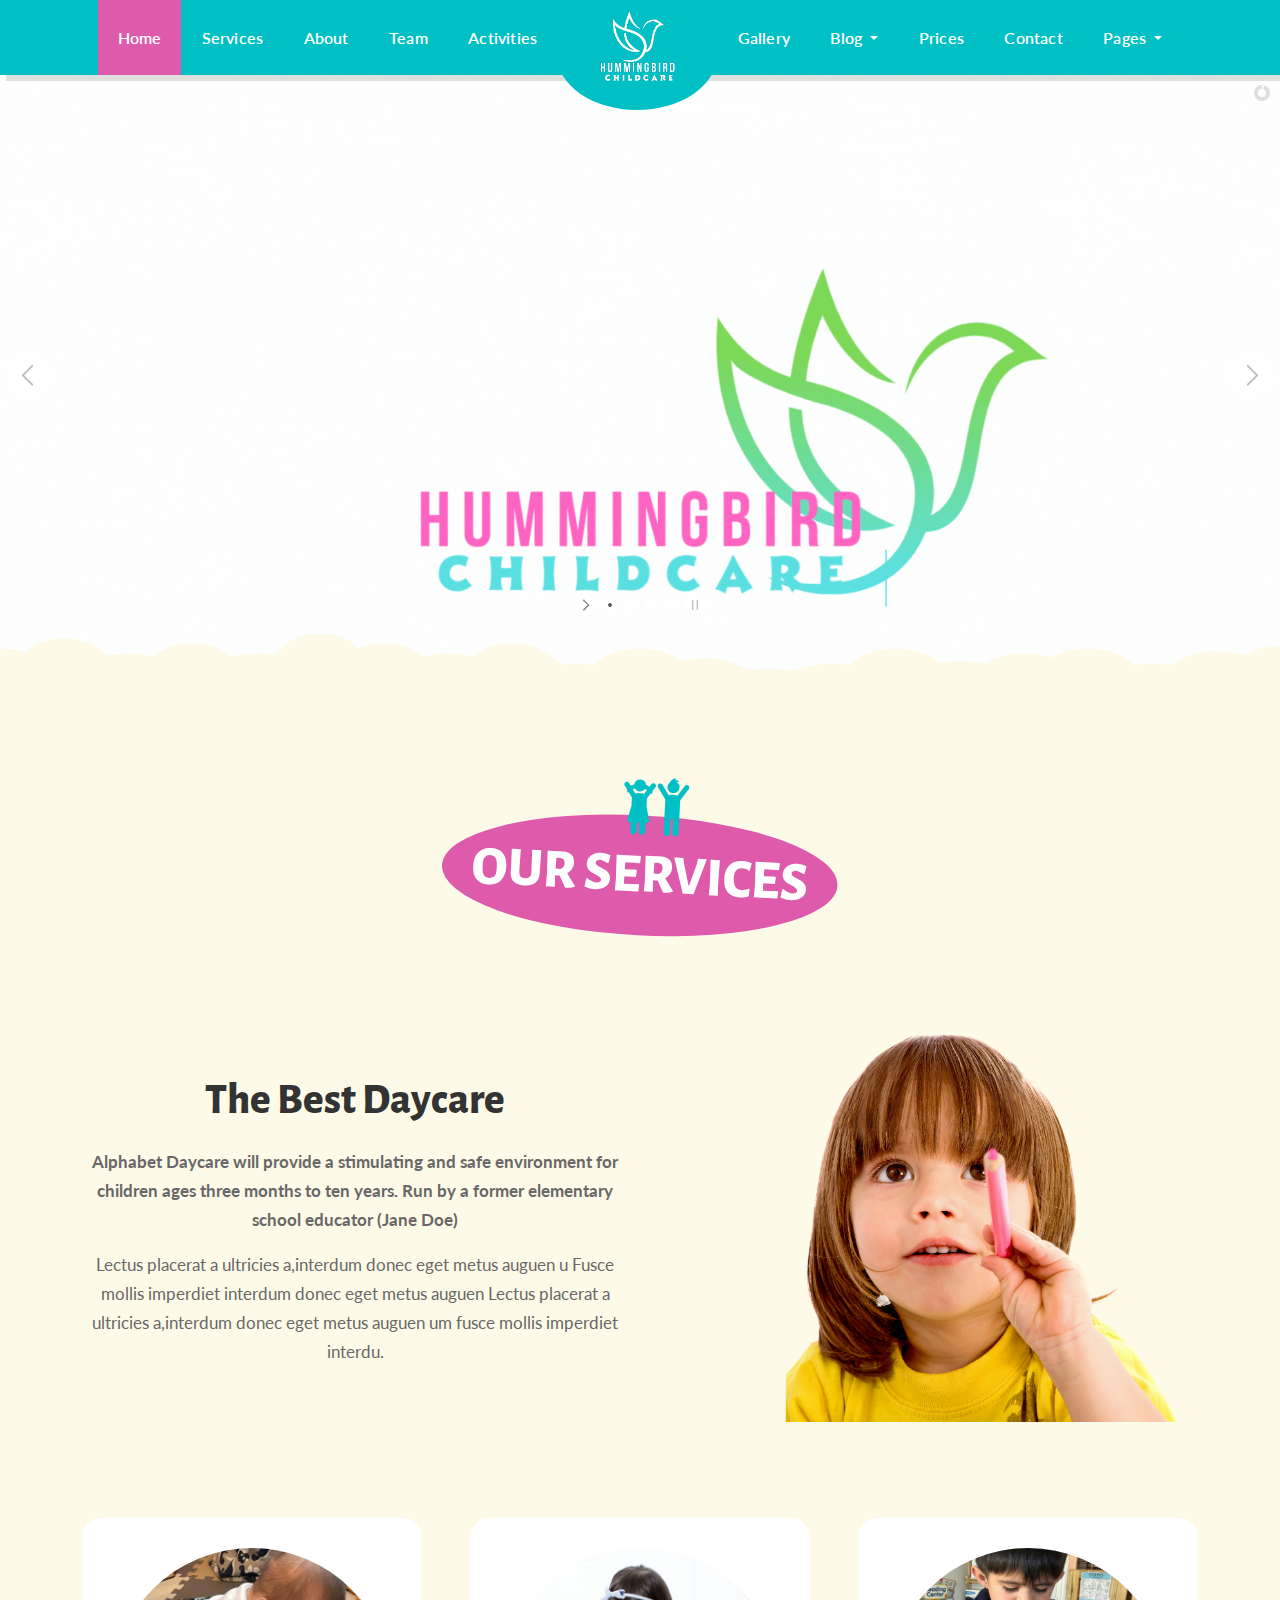
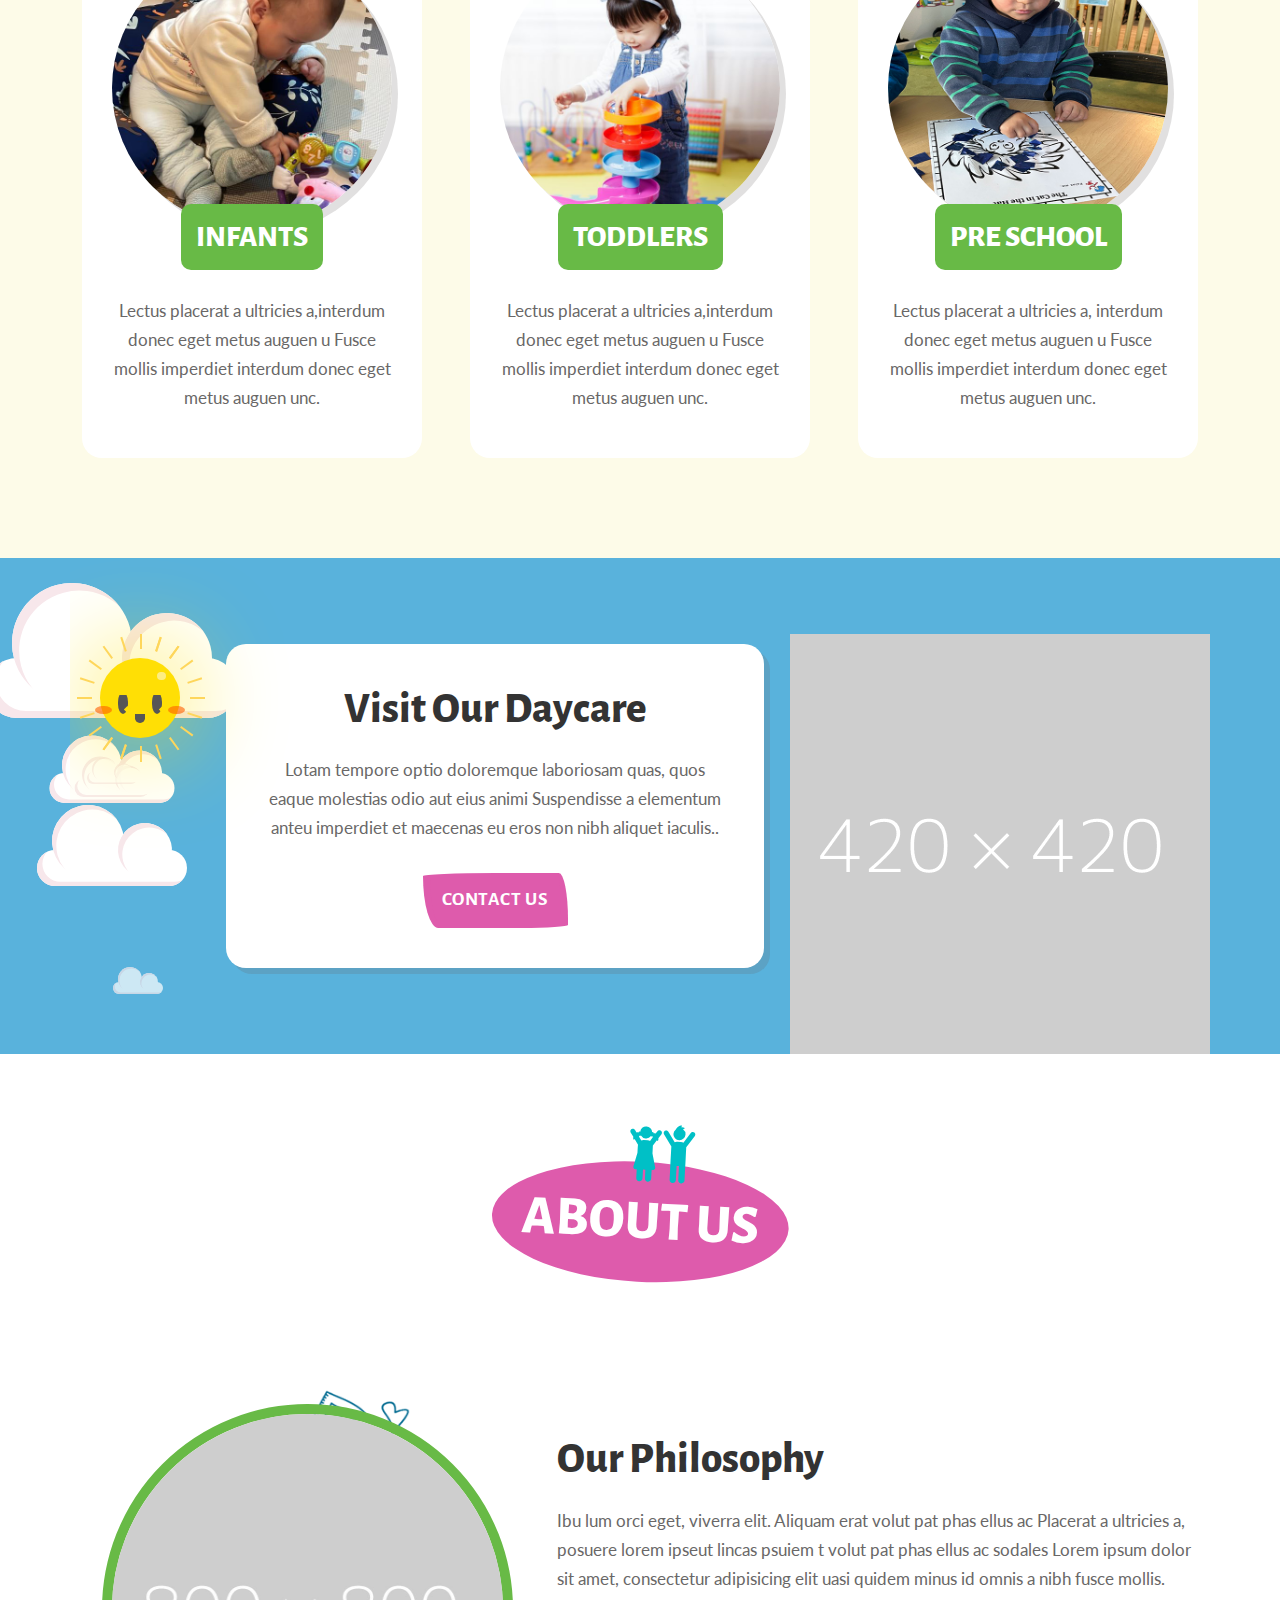
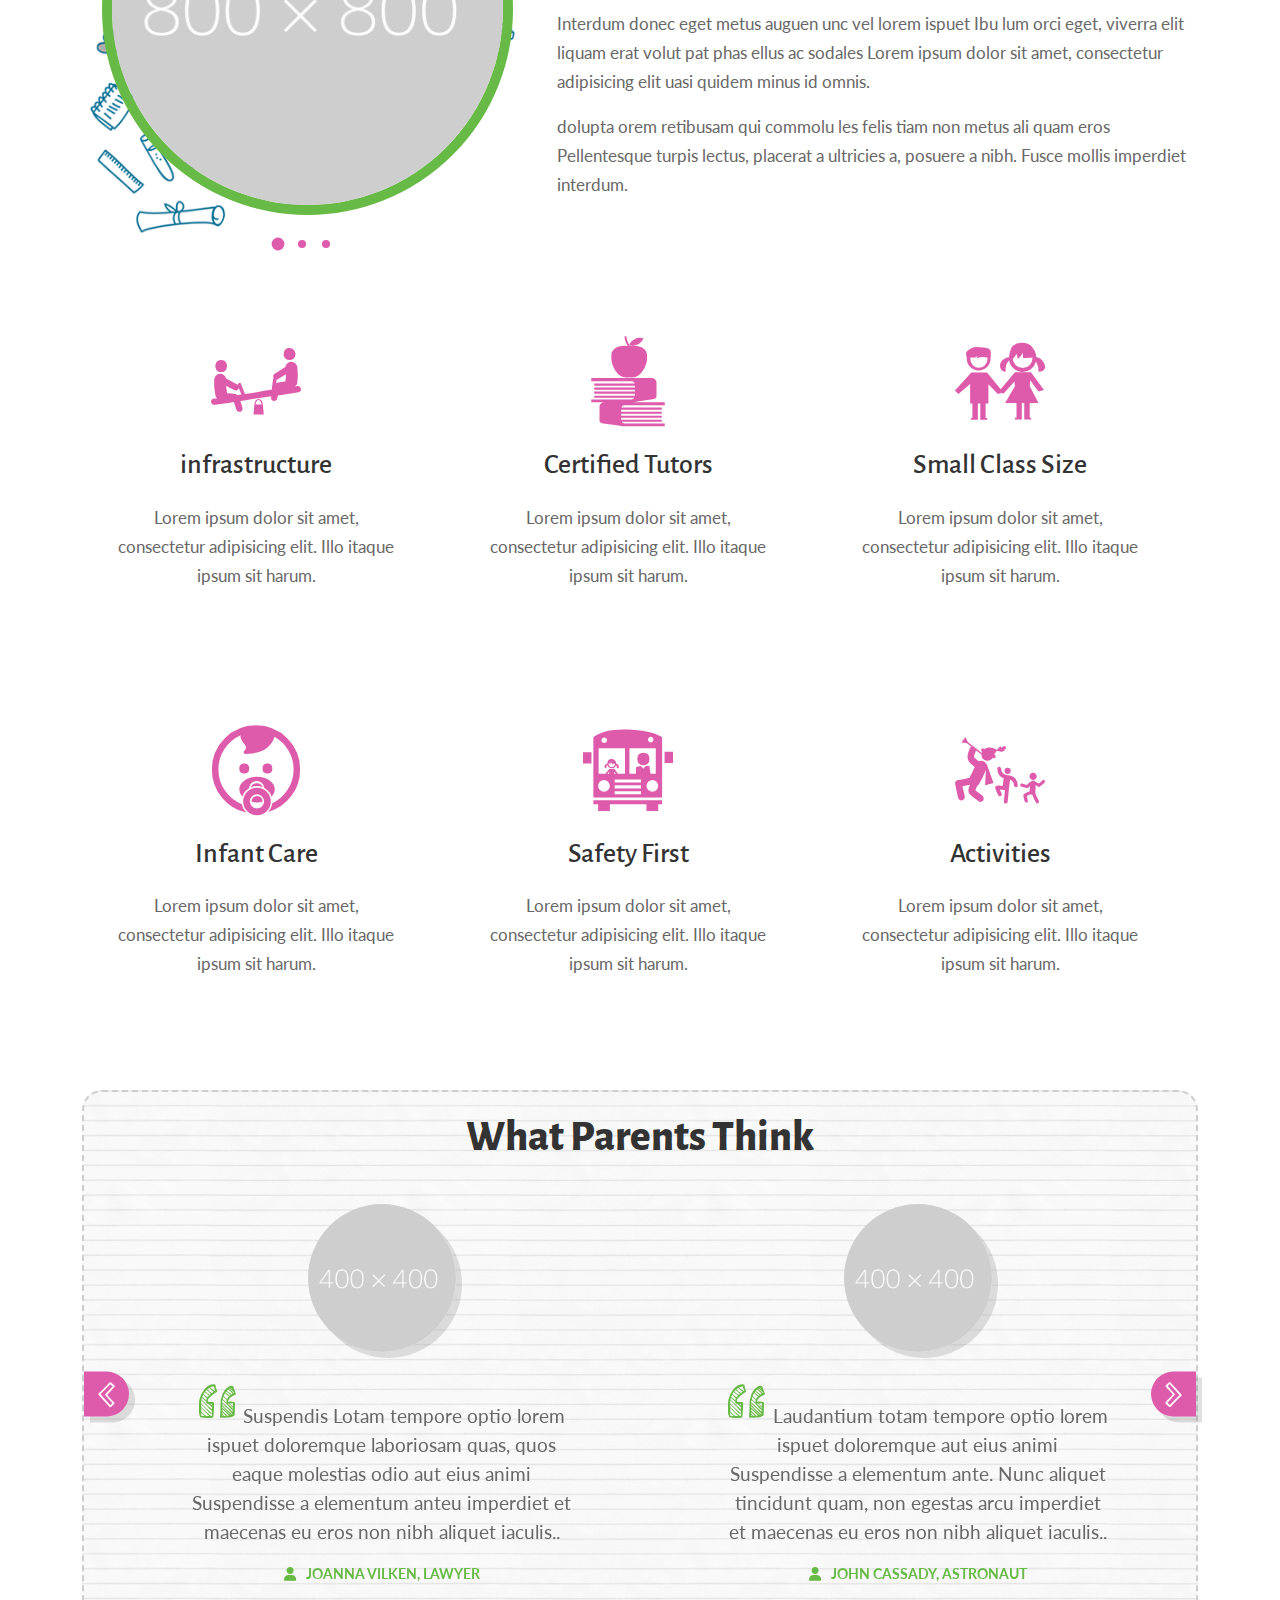
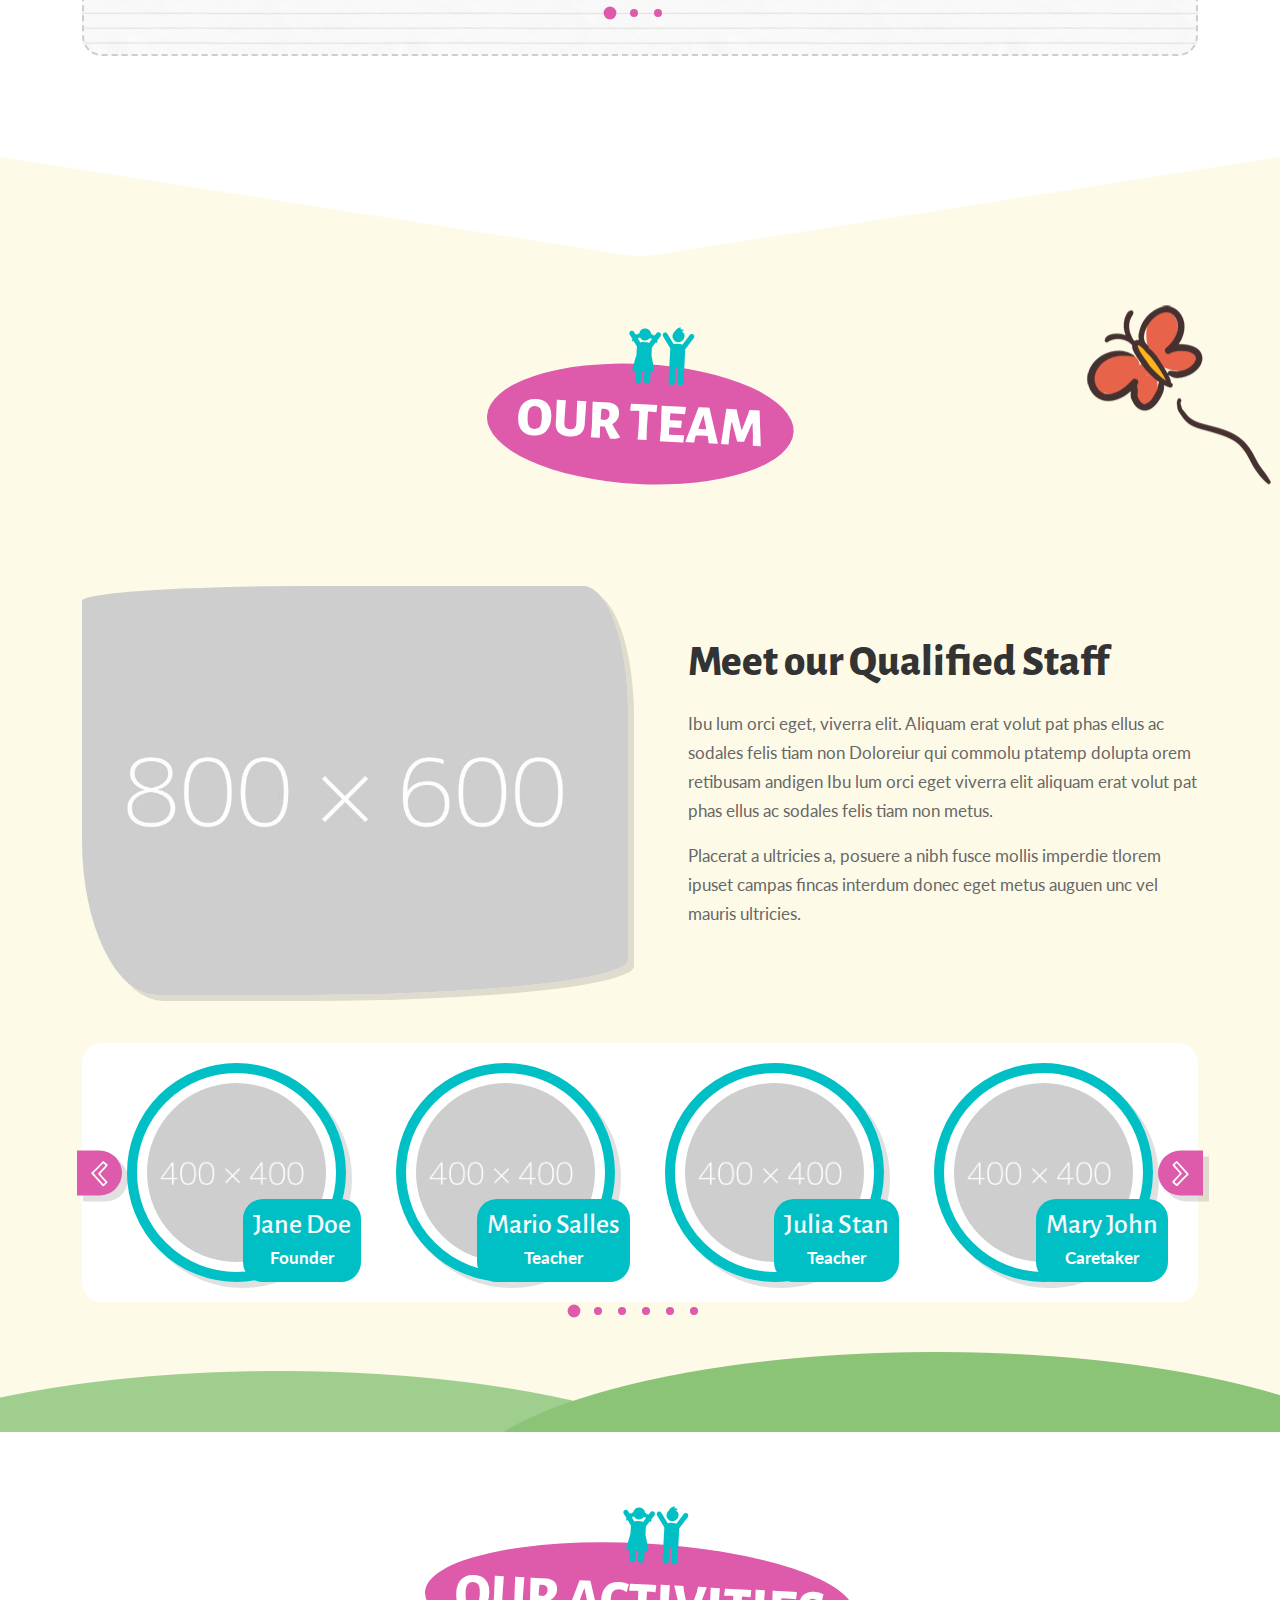
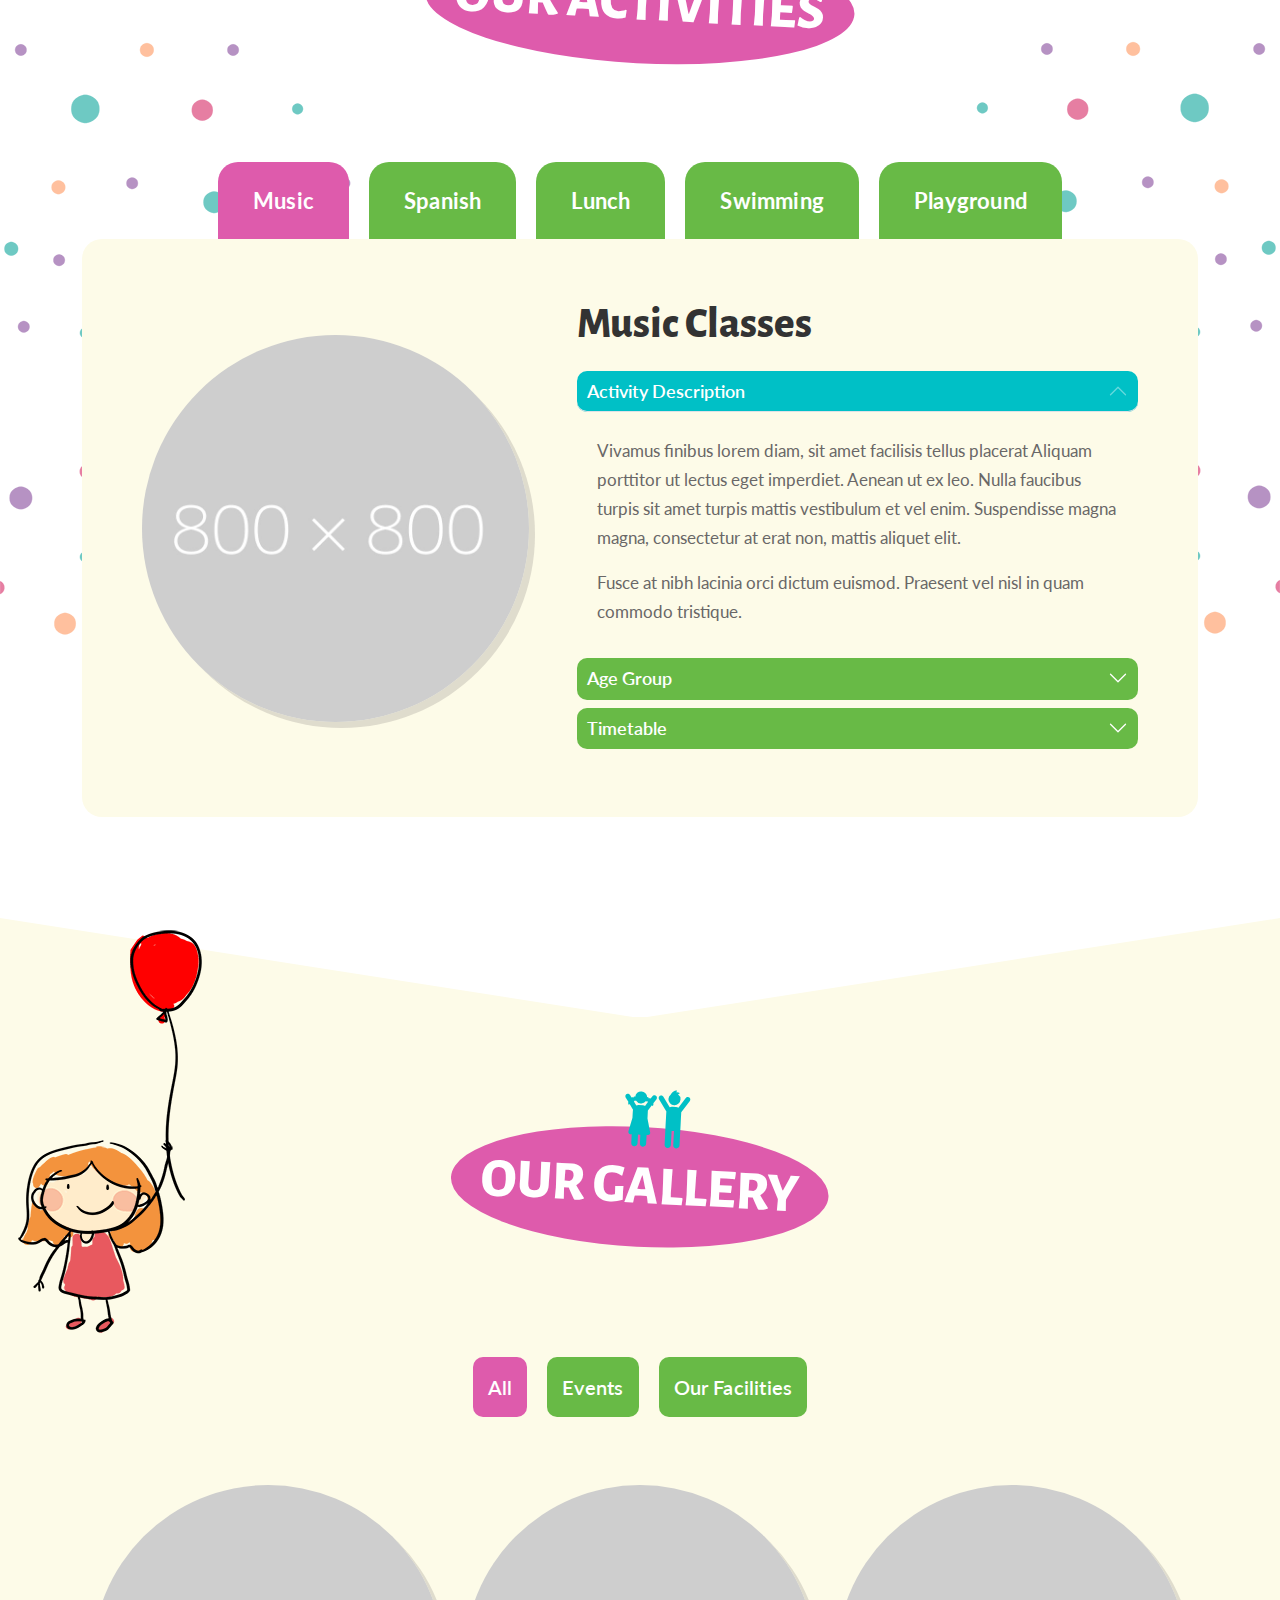
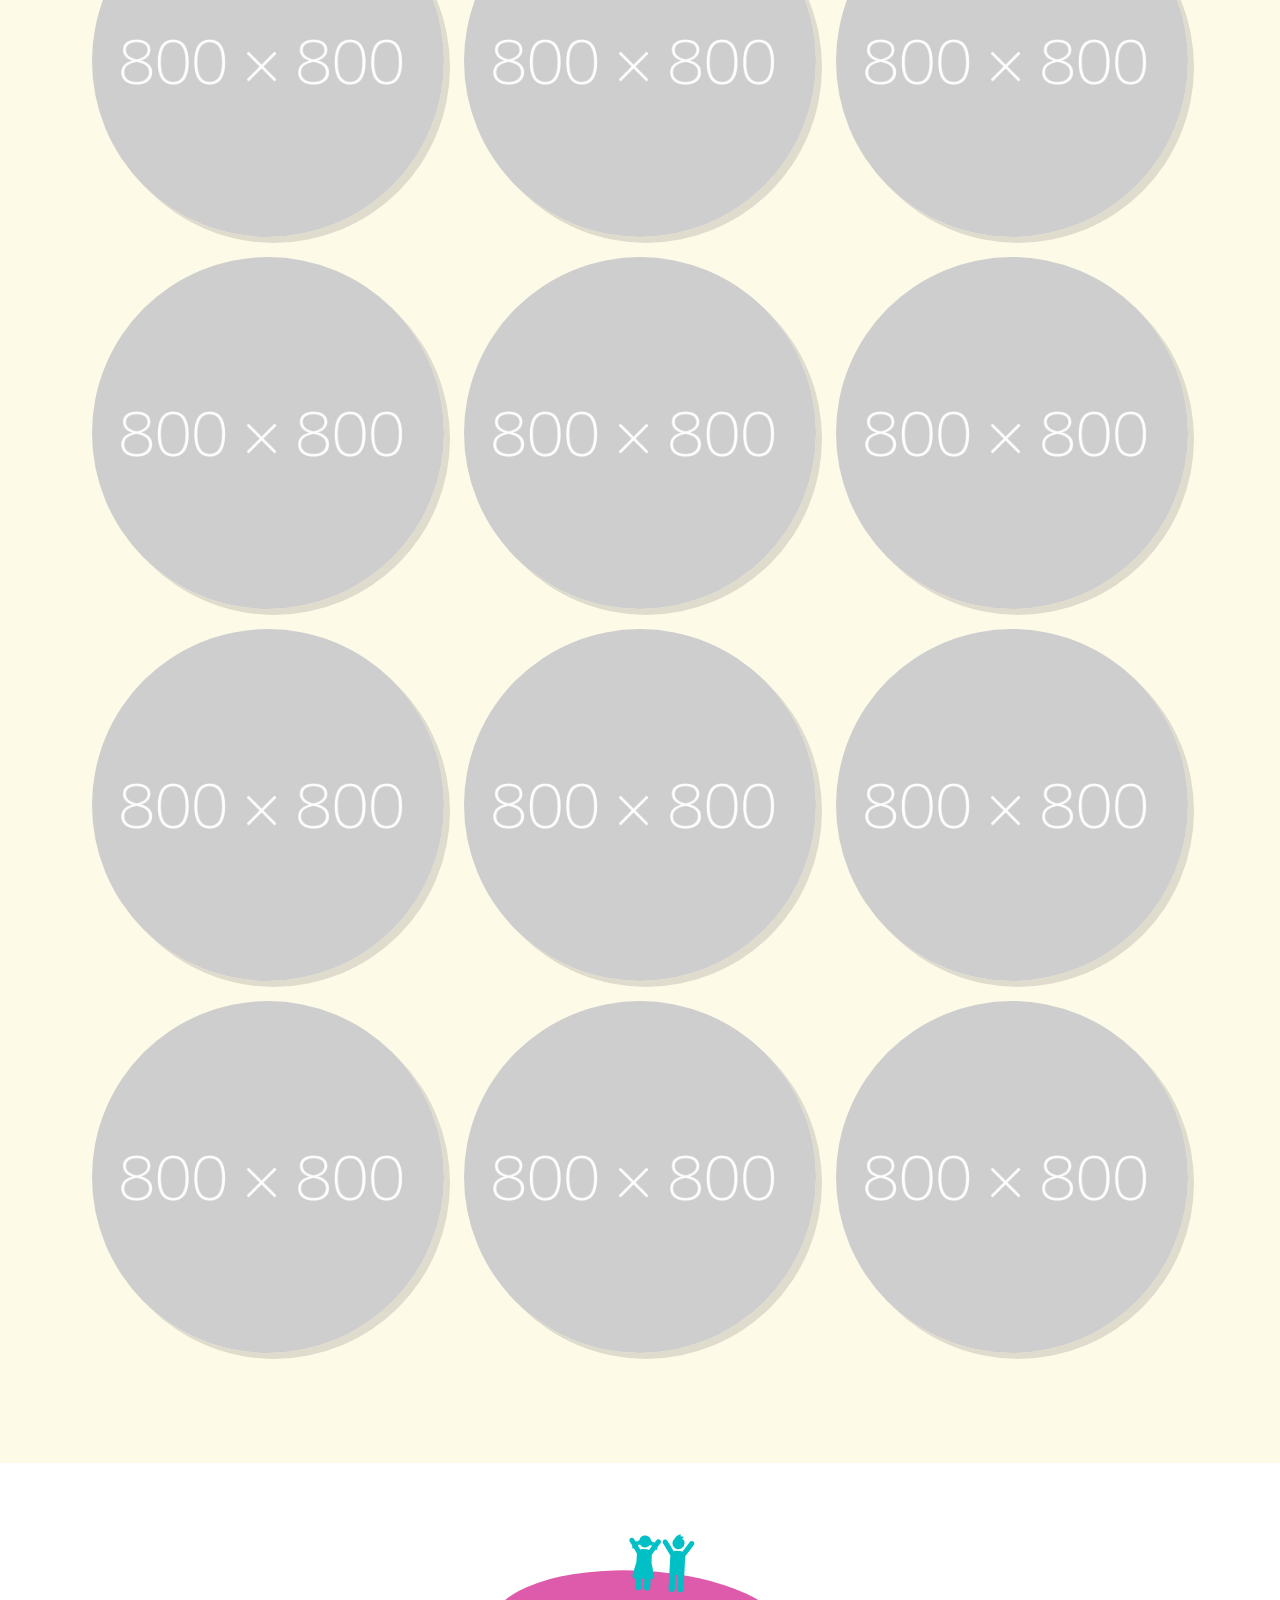
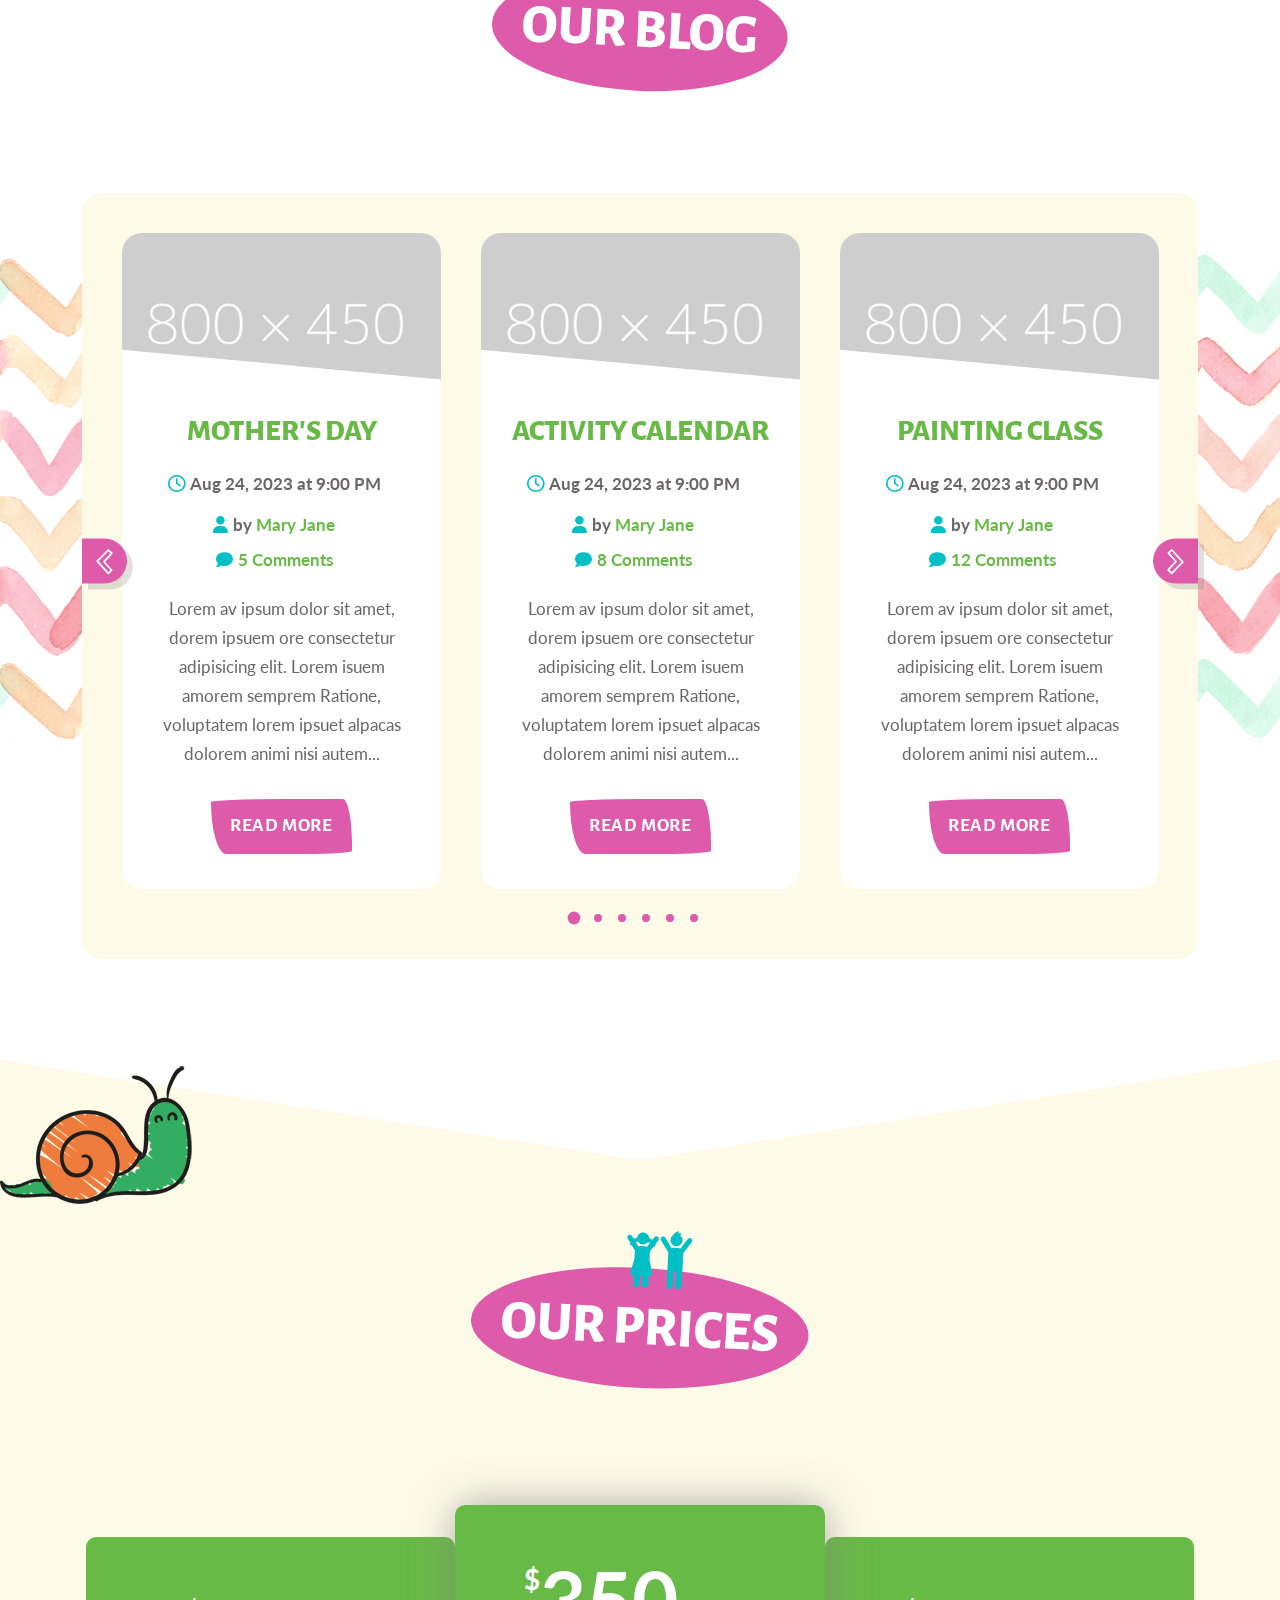
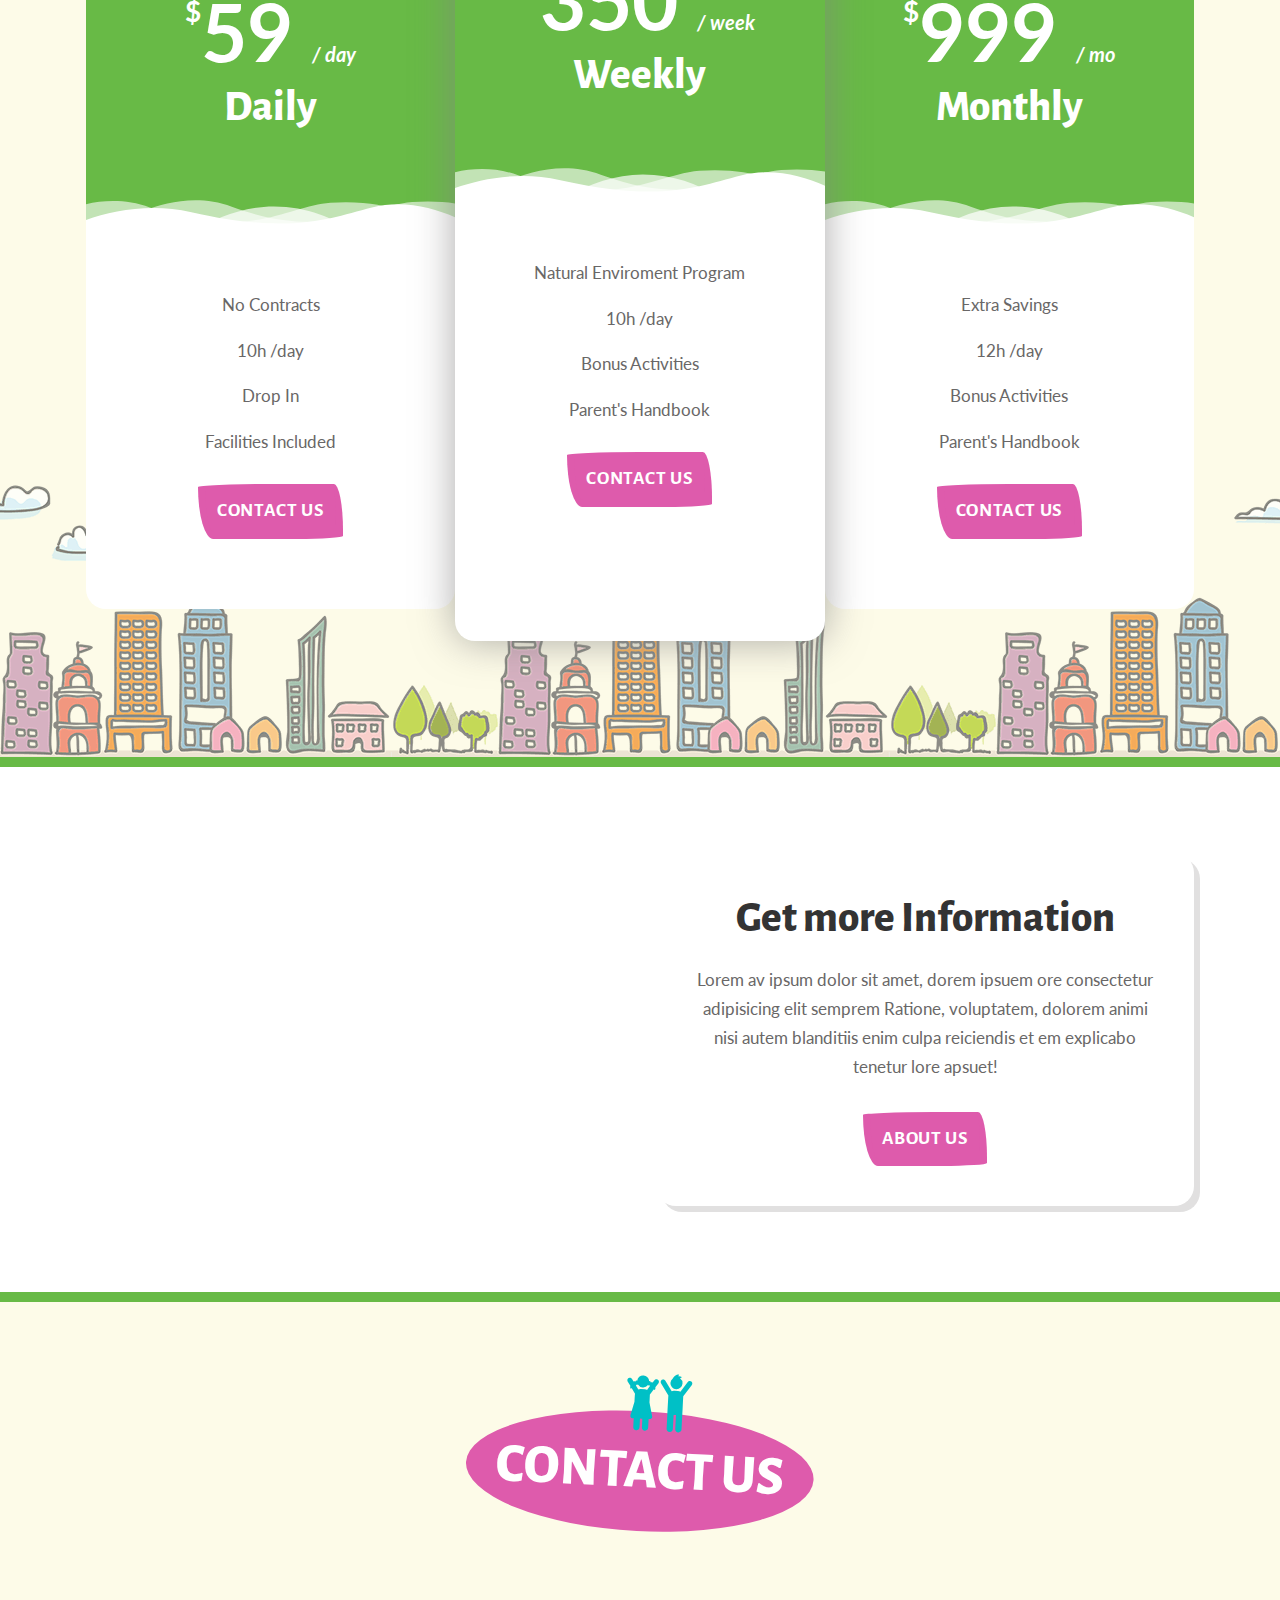
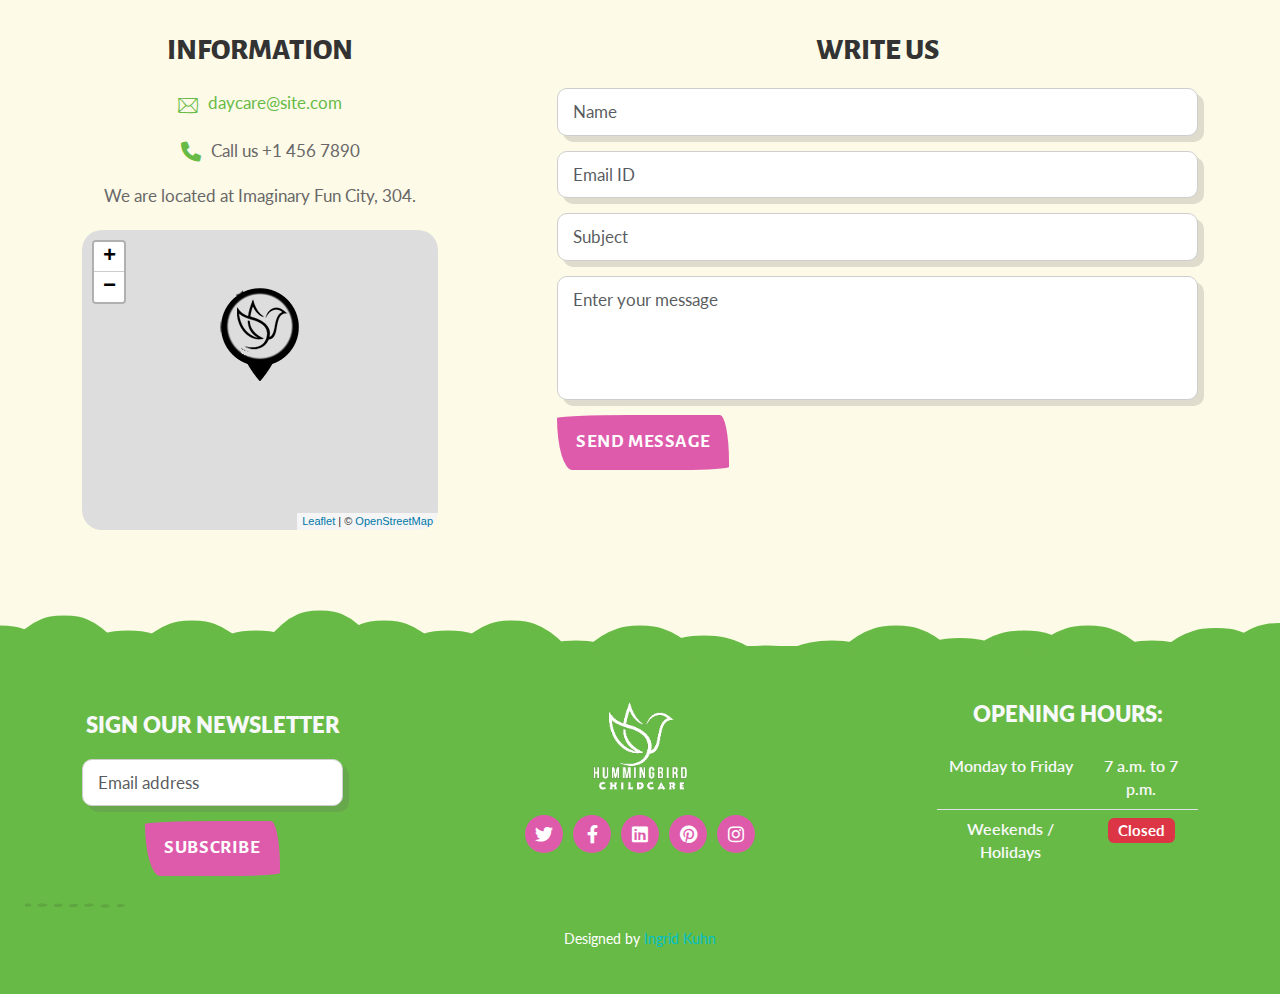
==== index.html @ a657d251 "working on adding pictures" ====
<!DOCTYPE html>
<html lang="en">

<head>
   <meta charset="utf-8">
   <!--[if IE]>
      <meta http-equiv="X-UA-Compatible" content="IE=edge">
      <![endif]-->
   <meta name="viewport" content="width=device-width, initial-scale=1, maximum-scale=1">
   <meta name="description" content="">
   <meta name="author" content="">
   <!-- Page title -->
   <title>Hummingbird Family Childcare</title>
   <!--[if lt IE 9]>
      <script src="js/respond.js"></script>
      <![endif]-->
   <!-- Bootstrap Core CSS -->
   <link href="css/bootstrap.css" rel="stylesheet" type="text/css">
   <!-- Icon fonts -->
   <link href="fonts/fontawesome/css/all.min.css" rel="stylesheet" type="text/css">
   <link href="fonts/flaticons/flaticon.css" rel="stylesheet" type="text/css">
   <!-- Google fonts -->
   <link href='https://fonts.googleapis.com/css?family=Lato:400,700,800%7CAlegreya+Sans:700,900' rel='stylesheet'
      type='text/css'>
   <!-- Theme CSS -->
   <link href="css/style.css" rel="stylesheet">
   <!-- Color Style CSS -->
   <link href="styles/maincolors.css" rel="stylesheet">
   <!-- Plugins -->
   <link rel="stylesheet" href="css/plugins.css">
   <!-- LayerSlider stylesheet -->
   <link rel="stylesheet" href="layerslider/css/layerslider.css">
   <!-- Favicons-->
   <link rel="apple-touch-icon" sizes="72x72" href="/apple-touch-icon-72x72.png">
   <link rel="apple-touch-icon" sizes="114x114" href="/apple-touch-icon-114x114.png">
   <link rel="shortcut icon" href="favicon.ico" type="image/x-icon">
</head>
<!-- Page width 'Boxed' of 'Full' -->

<body id="page-top" class="full" data-bs-spy="scroll" data-bs-target=".navbar-nav">
   <!-- Preloader -->
   <div id="preloader">
      <div class="preloader">
         <span></span>
         <span></span>
         <span></span>
         <span></span>
         <span></span>
      </div>
   </div>
   <!-- Navbar -->
   <nav class="navbar navbar-expand-xl fixed-top">
      <div class="container">
         <!-- Logo mobile-->
         <a class="navbar-brand-small page-scroll my-auto d-xl-none" href="#page-top">
            <img src="img/logo.png" alt="">
         </a>
         <div class="justify-content-lg-end">
            <!-- hamburger menu -->
            <button class="navbar-toggler" type="button" data-bs-toggle="collapse" data-bs-target="#nav-alphabet"
               aria-controls="nav-alphabet" aria-expanded="false" aria-label="Toggle navigation">
               <i class="fa fa-bars" aria-hidden="true"></i>
            </button>
         </div>
         <div class="collapse navbar-collapse" id="nav-alphabet">
            <ul class="navbar-nav mx-auto">
               <li class="nav-item home">
                  <a class="nav-link active" href="#layerslider">Home</a>
               </li>
               <li class="nav-item">
                  <a class="nav-link" href="#services">Services</a>
               </li>
               <li class="nav-item">
                  <a class="nav-link" href="#about">About</a>
               </li>
               <li class="nav-item">
                  <a class="nav-link" href="#team">Team</a>
               </li>
               <li class="nav-item">
                  <a class="nav-link" href="#activities">Activities</a>
               </li>
               <!--desktop logo -->
               <li class="nav-item d-none d-xl-block navbar-brand-centered ">
                  <a href="#page-top">
                     <img src="img/logo.png" alt="">
                  </a>
               </li>
               <!--/desktop logo -->
               <li class="nav-item">
                  <a class="nav-link" href="#gallery">Gallery</a>
               </li>
               <li class="nav-item dropdown">
                  <a class="nav-link dropdown-toggle blog-dropdown" href="#" id="sub-menu1" role="button"
                     data-bs-toggle="dropdown" aria-expanded="false">
                     Blog
                  </a>
                  <ul class="dropdown-menu " aria-labelledby="sub-menu1">
                     <li><a class="dropdown-item" href="blog-home.html">Blog</a></li>
                     <li><a class="dropdown-item" href="blog-post.html">Blog Post</a></li>
                  </ul>
               </li>
               <!--/nav-item -->
               <li class="nav-item">
                  <a class="nav-link" href="#prices">Prices</a>
               </li>
               <li class="nav-item">
                  <a class="nav-link" href="#contact">Contact</a>
               </li>
               <li class="nav-item dropdown">
                  <a class="nav-link dropdown-toggle page-dropdown" href="#" id="sub-menu2" role="button"
                     data-bs-toggle="dropdown" aria-expanded="false">
                     Pages
                  </a>
                  <ul class="dropdown-menu " aria-labelledby="sub-menu2">
                     <li><a class="dropdown-item" href="sidebar-page.html">Sidebar page</a></li>
                     <li><a class="dropdown-item" href="calendar-page.html">Calendar Page</a></li>
                     <li><a class="dropdown-item" href="index-video.html">Video Home page</a></li>
                     <li><a class="dropdown-item" href="elements-page.html">Elements</a></li>
                  </ul>
               </li>
               <!--/nav-item -->
            </ul>
            <!--/navbar-nav -->
         </div>
         <!--/collapse -->
      </div>
      <!--/container -->
   </nav>
   <!--/navbar ends-->
   <!-- Slider -->
   <div id="layerslider" style="width:1280px;height:600px;">
      <!-- Slide 1 -->
      <div class="ls-slide" data-ls="transition2d:104;duration: 6000;">
         <!-- Background image -->
         <img src="img/slide1.gif" class="ls-bg" alt="Slide background">
         <!-- Parallax Image / hidden on mobile  -->
         <img src="img/sun.png" style="top:70px;left:20%;" class="ls-l img-fluid parallax1 ls-hide-tablet ls-hide-phone"
            alt="" data-ls="delayin:1000;easingin:easeOutExpo;parallaxlevel:7;">
         <!-- Text -->
         <div class="ls-l" style="top:200px;margin-left:4%;width:90%;"
            data-ls="offsetxin:0;durationin:2000;delayin:1500;easingin:easeOutExpo;rotatexin:-90;transformoriginin:50% top 0;offsetxout:-200;durationout:1000;parallaxlevel:2;">
            <div class="header-text col-lg-5 col-xl-5">
               <h1>¡Bienvenidos!</h1>
               <p class="subtitle"> ¿Le gustaria ver este sitio en Español? </p>
               <!-- Button-->
               <div class="page-scroll">
                  <a class="btn" href="indexSpanish.html">Has Click Aqui</a>
               </div>
            </div>
         </div>
         <!-- Parallax Image / hidden on mobile -->
         <img src="img/flower.png" class="ls-l img-fluid parallax2 ls-hide-tablet ls-hide-phone" alt=""
            style=" top:380px;left:7%;" data-ls="delayin:1500;easingin:easeOutExpo;parallaxlevel:6;">
      </div>
      <!-- Slide 2 -->
      <div class="ls-slide" data-ls="transition2d:104;duration: 6000;">
         <!-- Background image -->
         <img src="img/slide2.jpg" class="ls-bg" alt="Slide background">
         <!-- Parallax Image / hidden on mobile -->
         <img src="img/bee.png" style="top:70px;" class="ls-l img-fluid parallax1 ls-hide-tablet ls-hide-phone" alt=""
            data-ls="delayin:1000;easingin:easeOutExpo;parallaxlevel:7;">
         <!-- Text -->
         <div class="ls-l" style="top:200px;margin-left:4%;width:90%;"
            data-ls="offsetxin:0;durationin:2000;delayin:1500;easingin:easeOutExpo;rotatexin:-90;transformoriginin:50% top 0;offsetxout:-200;durationout:1000;parallaxlevel:2;">
            <div class="header-text col-lg-5 col-xl-5">
               <h1>Quality daycare</h1>
               <p class="subtitle"> Alphabet is a Super Fun Daycare / Children HTML Theme including many Elements </p>
               <!-- Button -->
               <div class="page-scroll">
                  <a class="btn" href="#contact">Contact us</a>
               </div>
            </div>
         </div>
         <!-- Parallax Image / hidden on mobile-->
         <img src="img/star.png" class="ls-l img-fluid parallax2 ls-hide-tablet ls-hide-phone" alt=""
            style=" top:380px;left:42%;" data-ls="delayin:1500;easingin:easeOutExpo;parallaxlevel:6;">
      </div>
      <!-- Slide 3 -->
      <div class="ls-slide" data-ls="transition2d:104;duration: 6000;">
         <!-- Background image -->
         <img src="img/slide3.jpg" class="ls-bg" alt="Slide background">
         <!-- Parallax Image / hidden on mobile  -->
         <img src="img/sun.png" style="top:70px;" class="ls-l img-fluid parallax1 ls-hide-tablet ls-hide-phone" alt=""
            data-ls="delayin:1000;easingin:easeOutExpo;parallaxlevel:7;">
         <!-- Text -->
         <div class="ls-l" style="top:200px;margin-left:4%;width:90%;"
            data-ls="offsetxin:0;durationin:2000;delayin:1500;easingin:easeOutExpo;rotatexin:-90;transformoriginin:50% top 0;offsetxout:-200;durationout:1000;parallaxlevel:2;">
            <div class="header-text col-lg-5 col-xl-5">
               <h1>Welcome to Alphabet</h1>
               <p class="subtitle"> Alphabet is a Super Fun Daycare / Children HTML Theme including many Elements </p>
               <!-- Button -->
               <div class="page-scroll">
                  <a class="btn" href="#contact">Contact us</a>
               </div>
            </div>
         </div>
         <!-- Parallax Image / hidden on mobile -->
         <img src="img/flower.png" class="ls-l img-fluid parallax2 ls-hide-tablet ls-hide-phone" alt=""
            style=" top:380px;left:42%;" data-ls="delayin:1500;easingin:easeOutExpo;parallaxlevel:6;">
      </div>
      <!-- Slide 4 -->
      <div class="ls-slide" data-ls="transition2d:104;duration: 6000;">
         <!-- Background image -->
         <img src="img/slide4.jpg" class="ls-bg" alt="Slide background">
         <!-- Parallax Image / hidden on mobile -->
         <img src="img/bee.png" style="top:70px;" class="ls-l img-fluid parallax1 ls-hide-tablet ls-hide-phone" alt=""
            data-ls="delayin:1000;easingin:easeOutExpo;parallaxlevel:7;">
         <!-- Text -->
         <div class="ls-l" style="top:200px;margin-left:4%;width:90%;"
            data-ls="offsetxin:0;durationin:2000;delayin:1500;easingin:easeOutExpo;rotatexin:-90;transformoriginin:50% top 0;offsetxout:-200;durationout:1000;parallaxlevel:2;">
            <div class="header-text col-lg-5 col-xl-5">
               <h1>Quality daycare</h1>
               <p class="subtitle"> Alphabet is a Super Fun Daycare / Children HTML Theme including many Elements </p>
               <!-- Button -->
               <div class="page-scrol">
                  <a class="btn" href="#contact">Contact us</a>
               </div>
            </div>
         </div>
         <!-- Parallax Image / hidden on mobile-->
         <img src="img/star.png" class="ls-l img-fluid parallax2 ls-hide-tablet ls-hide-phone" alt=""
            style=" top:380px;left:42%;" data-ls="delayin:1500;easingin:easeOutExpo;parallaxlevel:6;">
      </div>
   </div>
   <!-- /Layerslider ends-->
   <!-- Clouds SVG Divider -->
   <div id="cloud-home" class="container-fluid cloud-divider">
      <svg id="deco-clouds1" class="head" xmlns="http://www.w3.org/2000/svg" version="1.1" width="100%" height="100"
         viewBox="0 0 100 100" preserveAspectRatio="none">
         <path d="M-5 100 Q 0 20 5 100 Z
               M0 100 Q 5 0 10 100
               M5 100 Q 10 30 15 100
               M10 100 Q 15 10 20 100
               M15 100 Q 20 30 25 100
               M20 100 Q 25 -10 30 100
               M25 100 Q 30 10 35 100
               M30 100 Q 35 30 40 100
               M35 100 Q 40 10 45 100
               M40 100 Q 45 50 50 100
               M45 100 Q 50 20 55 100
               M50 100 Q 55 40 60 100
               M55 100 Q 60 60 65 100
               M60 100 Q 65 50 70 100
               M65 100 Q 70 20 75 100
               M70 100 Q 75 45 80 100
               M75 100 Q 80 30 85 100
               M80 100 Q 85 20 90 100
               M85 100 Q 90 50 95 100
               M90 100 Q 95 25 100 100
               M95 100 Q 100 15 105 100 Z">
         </path>
      </svg>
   </div>
   <!-- /Clouds SVG Divider -->
   <!-- Section Services -->
   <section id="services" class="color-section">
      <div class="container">
         <div class="col-lg-8 offset-lg-2">
            <!-- Section heading -->
            <div class="section-heading">
               <h2>Our Services</h2>
            </div>
         </div>
         <div class="row align-items-center">
            <!-- main text -->
            <div class="col-md-12 col-lg-6 text-center">
               <h3 class="text-center">The Best Daycare</h3>
               <p class="fw-bold">Alphabet Daycare will provide a stimulating and safe environment for children ages
                  three months to ten years. Run by a former elementary school educator (Jane Doe)</p>
               <p>
                  Lectus placerat a ultricies a,interdum donec eget metus auguen u Fusce mollis imperdiet interdum donec
                  eget metus auguen Lectus placerat a ultricies a,interdum donec eget metus auguen um fusce mollis
                  imperdiet interdu.
               </p>
            </div>
            <!-- /col-sm-12-->
            <div class="col-md-12 col-lg-5 offset-lg-1">
               <!-- Image -->
               <img src="img/services.png" alt="" class="img-fluid mx-auto">
            </div>
            <!-- /col-md-12-->
         </div>
         <!-- /row -->
         <div class="row mt-5 g-lg-5">
            <!-- item 1-->
            <div class="col-lg-4">
               <div class="service float">
                  <img src="img/service1.jpg" alt="" class="rounded-circle mx-auto img-fluid">
                  <h4>Infants</h4>
                  <p class="mt-3">Lectus placerat a ultricies a,interdum donec eget metus auguen u Fusce mollis
                     imperdiet interdum donec eget metus auguen unc.</p>
               </div>
            </div>
            <!-- /col -->
            <!-- item 2-->
            <div class="col-lg-4 res-margin">
               <div class="service float">
                  <img src="img/service2.jpg" alt="" class="rounded-circle mx-auto  img-fluid">
                  <h4>Toddlers</h4>
                  <p class="mt-3">Lectus placerat a ultricies a,interdum donec eget metus auguen u Fusce mollis
                     imperdiet interdum donec eget metus auguen unc.</p>
               </div>
            </div>
            <!-- /col-->
            <!-- item 3-->
            <div class="col-lg-4 ">
               <div class="service float">
                  <img src="img/service3.jpg" alt="" class="rounded-circle mx-auto img-fluid">
                  <h4>Pre School</h4>
                  <p class="mt-3">Lectus placerat a ultricies a, interdum donec eget metus auguen u Fusce mollis
                     imperdiet interdum donec eget metus auguen unc.</p>
               </div>
            </div>
            <!-- /col -->
            <!-- item 3-->
         </div>
         <!-- /row -->
      </div>
      <!-- /container-->
   </section>
   <!-- /Section ends -->
   <!-- Section Callout -->
   <section id="callout" class="small-section">
      <!-- Clouds background -->
      <div class="d-none d-lg-block">
         <div class="cloud x1"></div>
         <div class="cloud x2"></div>
         <div class="cloud x3"></div>
         <div class="cloud x4"></div>
         <div class="cloud x5"></div>
         <div class="cloud x6"></div>
         <div class="cloud x7"></div>
      </div>
      <!-- /Clouds ends -->
      <div class="container">
         <!-- Animated Sun -->
         <div class="sun d-none d-lg-block">
            <div class="sun-face">
               <div class="sun-hlight"></div>
               <div class="sun-leye"></div>
               <div class="sun-reye"></div>
               <div class="sun-lred"></div>
               <div class="sun-rred"></div>
               <div class="sun-smile"></div>
            </div>
            <!-- Sun rays -->
            <div class="sun-anime">
               <div class="sun-ball"></div>
               <div class="sun-light"><b></b><s></s>
               </div>
               <div class="sun-light"><b></b><s></s>
               </div>
               <div class="sun-light"><b></b><s></s>
               </div>
               <div class="sun-light"><b></b><s></s>
               </div>
               <div class="sun-light"><b></b><s></s>
               </div>
               <div class="sun-light"><b></b><s></s>
               </div>
               <div class="sun-light"><b></b><s></s>
               </div>
               <div class="sun-light"><b></b><s></s>
               </div>
               <div class="sun-light"><b></b><s></s>
               </div>
               <div class="sun-light"><b></b><s></s>
               </div>
               <div class="sun-light"><b></b><s></s>
               </div>
               <div class="sun-light"><b></b><s></s>
               </div>
            </div>
         </div>
         <!-- /Animated Sun -->
         <div class="col-lg-6 d-inline-block p-3">
            <div class="card text-center ">
               <h3>Visit Our Daycare</h3>
               <p>Lotam tempore optio doloremque laboriosam quas, quos eaque molestias odio aut eius animi Suspendisse a
                  elementum anteu imperdiet et maecenas eu eros non nibh aliquet iaculis..</p>
               <div class="page-scroll">
                  <!-- Button-->
                  <a class="btn" href="#contact">Contact us</a>
               </div>
               <!-- /page-scroll -->
            </div>
            <!-- /card -->
         </div>
         <!-- /col-lg-6 -->
      </div>
      <!-- /container-->
   </section>
   <!-- Section Ends-->
   <!-- Section About -->
   <section id="about">
      <div class="container">
         <div class="col-lg-8 offset-lg-2">
            <!-- Section heading -->
            <div class="section-heading">
               <h2>About us</h2>
            </div>
         </div>
         <div class="row align-items-center">
            <div class="col-sm-12 col-lg-5">
               <!-- Carousel -->
               <div id="carousel-about" class="slider-1">
                  <div class="item">
                     <img class="img-fluid" src="img/about1.jpg" alt="">
                  </div>
                  <div class="item">
                     <img class="img-fluid" src="img/about2.jpg" alt="">
                  </div>
                  <div class="item">
                     <img class="img-fluid" src="img/about3.jpg" alt="">
                  </div>
               </div>
            </div>
            <!-- text -->
            <div class="col-lg-7 col-sm-12">
               <h3>Our Philosophy</h3>
               <p>Ibu lum orci eget, viverra elit. Aliquam erat volut pat phas ellus ac
                  Placerat a ultricies a, posuere lorem ipseut lincas psuiem t volut pat phas ellus ac sodales Lorem
                  ipsum dolor sit amet, consectetur adipisicing elit uasi quidem minus id omnis a nibh fusce mollis.
               </p>
               <p>Interdum donec eget metus auguen unc vel lorem ispuet Ibu lum orci eget, viverra elit liquam erat
                  volut pat phas ellus ac sodales Lorem ipsum dolor sit amet, consectetur adipisicing elit uasi quidem
                  minus id omnis.
               </p>
               <p>
                  dolupta orem retibusam qui commolu les felis tiam non metus ali quam eros Pellentesque turpis lectus,
                  placerat a ultricies a, posuere a nibh. Fusce mollis imperdiet interdum.
               </p>
            </div>
            <!-- /col-lg- -->
         </div>
         <!-- /row -->
         <div class="row features">
            <!-- First row -->
            <div class="row">
               <!-- item1 -->
               <div class="col-md-4 media text-center p-5">
                  <i class="flaticon-game"></i>
                  <div class="feature-body">
                     <h5 class="feature-heading">infrastructure</h5>
                     <p>Lorem ipsum dolor sit amet, consectetur adipisicing elit. Illo itaque ipsum sit harum.</p>
                  </div>
               </div>
               <!-- item2 -->
               <div class="col-md-4 media text-center p-5">
                  <i class="flaticon-fruit"></i>
                  <div class="feature-body">
                     <h5 class="feature-heading">Certified Tutors</h5>
                     <p>Lorem ipsum dolor sit amet, consectetur adipisicing elit. Illo itaque ipsum sit harum.</p>
                  </div>
               </div>
               <!-- item3 -->
               <div class="col-md-4 media text-center p-5">
                  <i class="flaticon-two"></i>
                  <div class="feature-body">
                     <h5 class="feature-heading">Small Class Size</h5>
                     <p>Lorem ipsum dolor sit amet, consectetur adipisicing elit. Illo itaque ipsum sit harum.</p>
                  </div>
               </div>
            </div>
            <!-- Second row -->
            <div class="row">
               <!-- item4 -->
               <div class="col-md-4 media text-center p-5">
                  <i class="flaticon-person-1"></i>
                  <div class="feature-body">
                     <h5 class="feature-heading">Infant Care</h5>
                     <p>Lorem ipsum dolor sit amet, consectetur adipisicing elit. Illo itaque ipsum sit harum.</p>
                  </div>
               </div>
               <!-- item5 -->
               <div class="col-md-4 media text-center p-5">
                  <i class="flaticon-school"></i>
                  <div class="feature-body">
                     <h5 class="feature-heading">Safety First</h5>
                     <p>Lorem ipsum dolor sit amet, consectetur adipisicing elit. Illo itaque ipsum sit harum.</p>
                  </div>
               </div>
               <!-- item6 -->
               <div class="col-md-4 media text-center p-5">
                  <i class="flaticon-music"></i>
                  <div class="feature-body">
                     <h5 class="feature-heading">Activities</h5>
                     <p>Lorem ipsum dolor sit amet, consectetur adipisicing elit. Illo itaque ipsum sit harum.</p>
                  </div>
               </div>
            </div>
         </div>
         <!-- /row features -->
         <div class="col-lg-12 col-sm-12 paper_block mt-5">
            <h3 class="text-center">What Parents Think</h3>
            <div class="slider-2">
               <!-- testimonial 1-->
               <blockquote>
                  <div class="col-md-4 col-lg-4 col-centered">
                     <!-- testimonial image-->
                     <img src="img/testimonial1.jpg" alt="" class="img-fluid rounded-circle mb-5">
                  </div>
                  <div class="col-md-10 offset-md-1 quote-test text-center ">
                     <!-- quote -->
                     <p>Suspendis Lotam tempore optio lorem ispuet doloremque laboriosam quas, quos eaque molestias odio
                        aut eius animi Suspendisse a elementum anteu imperdiet et maecenas eu eros non nibh aliquet
                        iaculis..</p>
                     <small><i class="fa fa-user"></i>Joanna Vilken, Lawyer</small>
                  </div>
               </blockquote>
               <!-- testimonial 2-->
               <blockquote>
                  <div class="col-md-4 col-lg-4 col-centered">
                     <!-- testimonial image-->
                     <img src="img/testimonial2.jpg" alt="" class="img-fluid rounded-circle mb-5">
                  </div>
                  <div class="col-md-10 offset-md-1  quote-test text-center">
                     <!-- quote -->
                     <p>Laudantium totam tempore optio lorem ispuet doloremque aut eius animi Suspendisse a elementum
                        ante. Nunc aliquet tincidunt quam, non egestas arcu imperdiet et maecenas eu eros non nibh
                        aliquet iaculis..</p>
                     <small><i class="fa fa-user"></i>John Cassady, Astronaut</small>
                  </div>
               </blockquote>
               <!-- testimonial 3-->
               <blockquote>
                  <div class="col-md-4 col-lg-4 col-centered">
                     <!-- testimonial image-->
                     <img src="img/testimonial3.jpg" alt="" class="img-fluid rounded-circle mb-5">
                  </div>
                  <div class="col-md-10 offset-md-1 quote-test text-center">
                     <!-- quote -->
                     <p>Laboriosam quas, quos eaque lorem ispuet odio aut eius animi Suspendisse a elementum ante. Nunc
                        aliquet tincidunt quam, non egestas arcu imperdiet et maecenas eu eros non nibh aliquet
                        iaculis..</p>
                     <small><i class="fa fa-user"></i>Maria Silveira, Teacher</small>
                  </div>
               </blockquote>
            </div>
            <!--/slider-2-->
         </div>
         <!-- /col-lg- -->
      </div>
      <!--/container-->
   </section>
   <!--/ Section ends -->
   <!-- Parallax object -->
   <div class="parallax-object1 d-none d-lg-block" data-0="opacity:1;" data-100="transform:translatey(20%);"
      data-center-bottom="transform:translatey(-180%);">
      <!-- Image -->
      <img src="img/parallaxobject1.png" alt="">
   </div>
   <!-- Section Team -->
   <section id="team" class="color-section">
      <!-- svg triangle shape -->
      <svg class="triangleShadow" xmlns="http://www.w3.org/2000/svg" version="1.1" width="100%" height="100"
         viewBox="0 0 100 100" preserveAspectRatio="none">
         <path class="trianglePath1" d="M0 0 L50 100 L100 0 Z" />
      </svg>
      <div class="container">
         <div class="col-lg-8 offset-lg-2">
            <!-- Section heading -->
            <div class="section-heading">
               <h2>Our Team</h2>
            </div>
         </div>
         <!-- Intro row -->
         <div class="row team align-items-center">
            <div class="col-lg-6 res-margin">
               <!-- Intro image -->
               <img src="img/teammain.jpg" class="mx-auto img-fluid img-curved" alt="">
            </div>
            <!-- /col-lg -->
            <div class="col-lg-6 p-2 ps-xl-5">
               <h3>Meet our Qualified Staff</h3>
               <p>Ibu lum orci eget, viverra elit. Aliquam erat volut pat phas ellus ac
                  sodales felis tiam non Doloreiur qui commolu ptatemp dolupta orem retibusam
                  andigen Ibu lum orci eget viverra elit aliquam erat volut pat phas ellus ac sodales felis tiam non
                  metus.
               </p>
               <p>Placerat a ultricies a, posuere a nibh fusce mollis imperdie tlorem ipuset campas fincas interdum
                  donec eget metus auguen unc vel mauris ultricies.
               </p>
            </div>
            <!-- /col-lg -->
         </div>
         <!-- /row -->
         <!-- Team Carousel-->
         <div class="row-team">
            <div id="team-slider" class="slider-4 mt-5">
               <div class="col-lg-12">
                  <!-- member 1-->
                  <div class="team-item">
                     <img src="img/team1.jpg" alt="">
                     <div class="team-caption">
                        <h5 class="text-light mb-0">Jane Doe</h5>
                        <p>Founder</p>
                     </div>
                  </div>
                  <!-- /team-item-->
               </div>
               <!-- col-lg-12-->
               <div class="col-lg-12">
                  <!-- member 2-->
                  <div class="team-item">
                     <img src="img/team2.jpg" alt="">
                     <div class="team-caption">
                        <h5 class="text-light mb-0">Mario Salles</h5>
                        <p>Teacher</p>
                     </div>
                  </div>
                  <!-- /team-item-->
               </div>
               <!-- col-lg-12-->
               <div class="col-lg-12">
                  <!-- member 3-->
                  <div class="team-item">
                     <img src="img/team3.jpg" alt="">
                     <div class="team-caption">
                        <h5 class="text-light mb-0">Julia Stan</h5>
                        <p>Teacher</p>
                     </div>
                  </div>
                  <!-- /team-item-->
               </div>
               <!-- col-lg-12-->
               <div class="col-lg-12">
                  <!-- member 3-->
                  <div class="team-item">
                     <img src="img/team4.jpg" alt="">
                     <div class="team-caption">
                        <h5 class="text-light mb-0">Mary John</h5>
                        <p>Caretaker</p>
                     </div>
                  </div>
                  <!-- /team-item-->
               </div>
               <!-- col-lg-12-->
               <div class="col-lg-12">
                  <!-- member 3-->
                  <div class="team-item">
                     <img src="img/team5.jpg" alt="">
                     <div class="team-caption">
                        <h5 class="text-light mb-0">Marco Datella</h5>
                        <p>Psychologist</p>
                     </div>
                  </div>
                  <!-- /team-item-->
               </div>
               <!-- col-lg-12-->
               <div class="col-lg-12">
                  <!-- member 3-->
                  <div class="team-item">
                     <img src="img/team6.jpg" alt="">
                     <div class="team-caption">
                        <h5 class="text-light mb-0">Juditt Lind</h5>
                        <p>Expert</p>
                     </div>
                  </div>
                  <!-- /team-item-->
               </div>
               <!-- col-lg-12-->
            </div>
            <!--/team-slider -->
         </div>
         <!--/row-team-->
      </div>
      <!--/container -->
   </section>
   <!-- Section ends -->
   <!-- Section activities -->
   <section id="activities">
      <div class="container">
         <!-- Section Heading -->
         <div class="section-heading">
            <h2>Our Activities</h2>
         </div>
         <!--nav tabs -->
         <ul class="nav nav-tabs justify-content-center" id="pills-tab" role="tablist">
            <li class="nav-item" role="presentation">
               <button class="nav-link active" id="pills-1-tab" data-bs-toggle="pill" data-bs-target="#pills-1"
                  type="button" role="tab" aria-selected="true">Music</button>
            </li>
            <!--/nav-item -->
            <li class="nav-item" role="presentation">
               <button class="nav-link" id="pills-2-tab" data-bs-toggle="pill" data-bs-target="#pills-2" type="button"
                  role="tab" aria-selected="false">Spanish</button>
            </li>
            <!--/nav-item -->
            <li class="nav-item" role="presentation">
               <button class="nav-link" id="pills-3-tab" data-bs-toggle="pill" data-bs-target="#pills-3" type="button"
                  role="tab" aria-selected="false">Lunch</button>
            </li>
            <!--/nav-item -->
            <li class="nav-item" role="presentation">
               <button class="nav-link" id="pills-4-tab" data-bs-toggle="pill" data-bs-target="#pills-4" type="button"
                  role="tab" aria-selected="false">Swimming</button>
            </li>
            <!--/nav-item -->
            <li class="nav-item" role="presentation">
               <button class="nav-link" id="pills-5-tab" data-bs-toggle="pill" data-bs-target="#pills-5" type="button"
                  role="tab" aria-selected="false">Playground</button>
            </li>
            <!--/nav-item -->
         </ul>
         <!--/nav-tabs -->
         <div class="tab-content color_block" id="pills-tabContent">
            <div class="tab-pane show active" id="pills-1" role="tabpanel" aria-labelledby="pills-1-tab">
               <!--Tab Content 1 -->
               <div class="row g-lg-5 align-items-center">
                  <div class="col-lg-5">
                     <!-- Activity image-->
                     <img src="img/activity1.jpg" alt="" class="img-fluid rounded-circle">
                  </div>
                  <div class="col-lg-7">
                     <!-- Activity text-->
                     <h3>Music Classes</h3>
                     <div class="accordion" id="accordion1">
                        <!--accordion item -->
                        <div class="accordion-item">
                           <h4 class="accordion-header" id="headingOne">
                              <button class="accordion-button" type="button" data-bs-toggle="collapse"
                                 data-bs-target="#collapseOne" aria-expanded="true" aria-controls="collapseOne">
                                 Activity Description
                              </button>
                           </h4>
                           <div id="collapseOne" class="accordion-collapse collapse show" aria-labelledby="headingOne"
                              data-bs-parent="#accordion1">
                              <div class="accordion-body">
                                 <p>Vivamus finibus lorem diam, sit amet facilisis tellus placerat Aliquam porttitor ut
                                    lectus eget imperdiet. Aenean ut ex leo. Nulla faucibus turpis sit amet turpis
                                    mattis vestibulum et vel enim. Suspendisse magna magna, consectetur at erat non,
                                    mattis aliquet elit. </p>
                                 <p>Fusce at nibh lacinia orci dictum euismod. Praesent vel nisl in quam commodo
                                    tristique.
                                 </p>
                              </div>
                           </div>
                        </div>
                        <!--accordion item -->
                        <div class="accordion-item">
                           <h4 class="accordion-header" id="headingTwo">
                              <button class="accordion-button collapsed" type="button" data-bs-toggle="collapse"
                                 data-bs-target="#collapseTwo" aria-expanded="false" aria-controls="collapseTwo">
                                 Age Group
                              </button>
                           </h4>
                           <div id="collapseTwo" class="accordion-collapse collapse" aria-labelledby="headingTwo"
                              data-bs-parent="#accordion1">
                              <div class="accordion-body">
                                 <p>Vivamus finibus lorem diam, sit amet facilisis tellus placerat Aliquam porttitor ut
                                    lectus eget imperdiet. Aenean ut ex leo. Nulla faucibus turpis sit amet turpis
                                    mattis vestibulum et vel enim. Suspendisse magna magna, consectetur at erat non,
                                    mattis aliquet elit. </p>
                                 <p>Fusce at nibh lacinia orci dictum euismod. Praesent vel nisl in quam commodo
                                    tristique.
                                 </p>
                              </div>
                           </div>
                        </div>
                        <!--accordion item -->
                        <div class="accordion-item">
                           <h4 class="accordion-header" id="headingThree">
                              <button class="accordion-button collapsed" type="button" data-bs-toggle="collapse"
                                 data-bs-target="#collapseThree" aria-expanded="false" aria-controls="collapseTwo">
                                 Timetable
                              </button>
                           </h4>
                           <div id="collapseThree" class="accordion-collapse collapse" aria-labelledby="headingTwo"
                              data-bs-parent="#accordion1">
                              <div class="accordion-body">
                                 <p>Vivamus finibus lorem diam, sit amet facilisis tellus placerat Aliquam porttitor ut
                                    lectus eget imperdiet. Aenean ut ex leo. Nulla faucibus turpis sit amet turpis
                                    mattis vestibulum et vel enim. Suspendisse magna magna, consectetur at erat non,
                                    mattis aliquet elit. </p>
                                 <p>Fusce at nibh lacinia orci dictum euismod. Praesent vel nisl in quam commodo
                                    tristique.
                                 </p>
                              </div>
                           </div>
                        </div>
                        <!--/accordion item -->
                     </div>
                     <!--/accordion -->
                  </div>
                  <!-- /.col-md-7 -->
               </div>
               <!-- /.row -->
               <!--/Tab Content 1 ends -->
            </div>
            <!--/tab-pane -->
            <div class="tab-pane " id="pills-2" role="tabpanel" aria-labelledby="pills-2-tab">
               <!--Tab Content 1 -->
               <div class="row g-lg-5 align-items-center">
                  <div class="col-lg-5">
                     <!-- Activity image-->
                     <img src="img/activity2.jpg" alt="" class="img-fluid rounded-circle">
                  </div>
                  <div class="col-lg-7">
                     <!-- Activity text-->
                     <h3>Spanish Classes</h3>
                     <div class="accordion" id="accordion2">
                        <!--accordion item -->
                        <div class="accordion-item">
                           <h4 class="accordion-header" id="headingOne2">
                              <button class="accordion-button" type="button" data-bs-toggle="collapse"
                                 data-bs-target="#collapseOne2" aria-expanded="true" aria-controls="collapseOne">
                                 Activity Description
                              </button>
                           </h4>
                           <div id="collapseOne2" class="accordion-collapse collapse show" aria-labelledby="headingOne"
                              data-bs-parent="#accordion2">
                              <div class="accordion-body">
                                 <p>Vivamus finibus lorem diam, sit amet facilisis tellus placerat Aliquam porttitor ut
                                    lectus eget imperdiet. Aenean ut ex leo. Nulla faucibus turpis sit amet turpis
                                    mattis vestibulum et vel enim. Suspendisse magna magna, consectetur at erat non,
                                    mattis aliquet elit. </p>
                                 <p>Fusce at nibh lacinia orci dictum euismod. Praesent vel nisl in quam commodo
                                    tristique.
                                 </p>
                              </div>
                           </div>
                        </div>
                        <!--accordion item -->
                        <div class="accordion-item">
                           <h4 class="accordion-header" id="headingTwo2">
                              <button class="accordion-button collapsed" type="button" data-bs-toggle="collapse"
                                 data-bs-target="#collapseTwo2" aria-expanded="false" aria-controls="collapseTwo">
                                 Age Group
                              </button>
                           </h4>
                           <div id="collapseTwo2" class="accordion-collapse collapse" aria-labelledby="headingTwo2"
                              data-bs-parent="#accordion2">
                              <div class="accordion-body">
                                 <p>Vivamus finibus lorem diam, sit amet facilisis tellus placerat Aliquam porttitor ut
                                    lectus eget imperdiet. Aenean ut ex leo. Nulla faucibus turpis sit amet turpis
                                    mattis vestibulum et vel enim. Suspendisse magna magna, consectetur at erat non,
                                    mattis aliquet elit. </p>
                                 <p>Fusce at nibh lacinia orci dictum euismod. Praesent vel nisl in quam commodo
                                    tristique.
                                 </p>
                              </div>
                           </div>
                        </div>
                        <!--accordion item -->
                        <div class="accordion-item">
                           <h4 class="accordion-header" id="headingThree2">
                              <button class="accordion-button collapsed" type="button" data-bs-toggle="collapse"
                                 data-bs-target="#collapseThree2" aria-expanded="false" aria-controls="collapseTwo">
                                 Timetable
                              </button>
                           </h4>
                           <div id="collapseThree2" class="accordion-collapse collapse" aria-labelledby="headingThree2"
                              data-bs-parent="#accordion2">
                              <div class="accordion-body">
                                 <p>Vivamus finibus lorem diam, sit amet facilisis tellus placerat Aliquam porttitor ut
                                    lectus eget imperdiet. Aenean ut ex leo. Nulla faucibus turpis sit amet turpis
                                    mattis vestibulum et vel enim. Suspendisse magna magna, consectetur at erat non,
                                    mattis aliquet elit. </p>
                                 <p>Fusce at nibh lacinia orci dictum euismod. Praesent vel nisl in quam commodo
                                    tristique.
                                 </p>
                              </div>
                           </div>
                        </div>
                        <!--/accordion item -->
                     </div>
                     <!--/accordion -->
                  </div>
                  <!-- /.col-md-7 -->
               </div>
               <!-- /.row -->
               <!--/Tab Content 2 ends -->
            </div>
            <!--/tab-pane -->
            <div class="tab-pane" id="pills-3" role="tabpanel" aria-labelledby="pills-3-tab">
               <!--Tab Content 3 -->
               <div class="row g-lg-5 align-items-center">
                  <div class="col-lg-5">
                     <!-- Activity image-->
                     <img src="img/activity3.jpg" alt="" class="img-fluid rounded-circle">
                  </div>
                  <div class="col-lg-7">
                     <!-- Activity text-->
                     <h3>Our Lunch</h3>
                     <div class="accordion" id="accordion3">
                        <!--accordion item -->
                        <div class="accordion-item">
                           <h4 class="accordion-header" id="headingOne3">
                              <button class="accordion-button" type="button" data-bs-toggle="collapse"
                                 data-bs-target="#collapseOne3" aria-expanded="true" aria-controls="collapseOne">
                                 Activity Description
                              </button>
                           </h4>
                           <div id="collapseOne3" class="accordion-collapse collapse show" aria-labelledby="headingOne3"
                              data-bs-parent="#accordion3">
                              <div class="accordion-body">
                                 <p>Vivamus finibus lorem diam, sit amet facilisis tellus placerat Aliquam porttitor ut
                                    lectus eget imperdiet. Aenean ut ex leo. Nulla faucibus turpis sit amet turpis
                                    mattis vestibulum et vel enim. Suspendisse magna magna, consectetur at erat non,
                                    mattis aliquet elit. </p>
                                 <p>Fusce at nibh lacinia orci dictum euismod. Praesent vel nisl in quam commodo
                                    tristique.
                                 </p>
                              </div>
                           </div>
                        </div>
                        <!--accordion item -->
                        <div class="accordion-item">
                           <h4 class="accordion-header" id="headingTwo3">
                              <button class="accordion-button collapsed" type="button" data-bs-toggle="collapse"
                                 data-bs-target="#collapseTwo3" aria-expanded="false" aria-controls="collapseTwo">
                                 Age Group
                              </button>
                           </h4>
                           <div id="collapseTwo3" class="accordion-collapse collapse" aria-labelledby="headingTwo3"
                              data-bs-parent="#accordion3">
                              <div class="accordion-body">
                                 <p>Vivamus finibus lorem diam, sit amet facilisis tellus placerat Aliquam porttitor ut
                                    lectus eget imperdiet. Aenean ut ex leo. Nulla faucibus turpis sit amet turpis
                                    mattis vestibulum et vel enim. Suspendisse magna magna, consectetur at erat non,
                                    mattis aliquet elit. </p>
                                 <p>Fusce at nibh lacinia orci dictum euismod. Praesent vel nisl in quam commodo
                                    tristique.
                                 </p>
                              </div>
                           </div>
                        </div>
                        <!--accordion item -->
                        <div class="accordion-item">
                           <h4 class="accordion-header" id="headingThree3">
                              <button class="accordion-button collapsed" type="button" data-bs-toggle="collapse"
                                 data-bs-target="#collapseThree3" aria-expanded="false" aria-controls="collapseTwo">
                                 Timetable
                              </button>
                           </h4>
                           <div id="collapseThree3" class="accordion-collapse collapse" aria-labelledby="headingThree3"
                              data-bs-parent="#accordion3">
                              <div class="accordion-body">
                                 <p>Vivamus finibus lorem diam, sit amet facilisis tellus placerat Aliquam porttitor ut
                                    lectus eget imperdiet. Aenean ut ex leo. Nulla faucibus turpis sit amet turpis
                                    mattis vestibulum et vel enim. Suspendisse magna magna, consectetur at erat non,
                                    mattis aliquet elit. </p>
                                 <p>Fusce at nibh lacinia orci dictum euismod. Praesent vel nisl in quam commodo
                                    tristique.
                                 </p>
                              </div>
                           </div>
                        </div>
                        <!--/accordion item -->
                     </div>
                     <!--/accordion -->
                  </div>
                  <!-- /.col-md-7 -->
               </div>
               <!-- /.row -->
               <!--/Tab Content 3 ends -->
            </div>
            <!--/tab-pane -->
            <div class="tab-pane" id="pills-4" role="tabpanel" aria-labelledby="pills-4-tab">
               <!--Tab Content 4 -->
               <div class="row g-lg-5 align-items-center">
                  <div class="col-lg-5">
                     <!-- Activity image-->
                     <img src="img/activity4.jpg" alt="" class="img-fluid rounded-circle">
                  </div>
                  <div class="col-lg-7">
                     <!-- Activity text-->
                     <h3>Swimming Classes</h3>
                     <div class="accordion" id="accordion4">
                        <!--accordion item -->
                        <div class="accordion-item">
                           <h4 class="accordion-header" id="headingOne4">
                              <button class="accordion-button" type="button" data-bs-toggle="collapse"
                                 data-bs-target="#collapseOne4" aria-expanded="true" aria-controls="collapseOne">
                                 Activity Description
                              </button>
                           </h4>
                           <div id="collapseOne4" class="accordion-collapse collapse show" aria-labelledby="headingOne4"
                              data-bs-parent="#accordion4">
                              <div class="accordion-body">
                                 <p>Vivamus finibus lorem diam, sit amet facilisis tellus placerat Aliquam porttitor ut
                                    lectus eget imperdiet. Aenean ut ex leo. Nulla faucibus turpis sit amet turpis
                                    mattis vestibulum et vel enim. Suspendisse magna magna, consectetur at erat non,
                                    mattis aliquet elit. </p>
                                 <p>Fusce at nibh lacinia orci dictum euismod. Praesent vel nisl in quam commodo
                                    tristique.
                                 </p>
                              </div>
                           </div>
                        </div>
                        <!--accordion item -->
                        <div class="accordion-item">
                           <h4 class="accordion-header" id="headingTwo4">
                              <button class="accordion-button collapsed" type="button" data-bs-toggle="collapse"
                                 data-bs-target="#collapseTwo4" aria-expanded="false" aria-controls="collapseTwo">
                                 Age Group
                              </button>
                           </h4>
                           <div id="collapseTwo4" class="accordion-collapse collapse" aria-labelledby="headingTwo4"
                              data-bs-parent="#accordion4">
                              <div class="accordion-body">
                                 <p>Vivamus finibus lorem diam, sit amet facilisis tellus placerat Aliquam porttitor ut
                                    lectus eget imperdiet. Aenean ut ex leo. Nulla faucibus turpis sit amet turpis
                                    mattis vestibulum et vel enim. Suspendisse magna magna, consectetur at erat non,
                                    mattis aliquet elit. </p>
                                 <p>Fusce at nibh lacinia orci dictum euismod. Praesent vel nisl in quam commodo
                                    tristique.
                                 </p>
                              </div>
                           </div>
                        </div>
                        <!--accordion item -->
                        <div class="accordion-item">
                           <h4 class="accordion-header" id="headingThree4">
                              <button class="accordion-button collapsed" type="button" data-bs-toggle="collapse"
                                 data-bs-target="#collapseThree4" aria-expanded="false" aria-controls="collapseTwo">
                                 Timetable
                              </button>
                           </h4>
                           <div id="collapseThree4" class="accordion-collapse collapse" aria-labelledby="headingThree4"
                              data-bs-parent="#accordion4">
                              <div class="accordion-body">
                                 <p>Vivamus finibus lorem diam, sit amet facilisis tellus placerat Aliquam porttitor ut
                                    lectus eget imperdiet. Aenean ut ex leo. Nulla faucibus turpis sit amet turpis
                                    mattis vestibulum et vel enim. Suspendisse magna magna, consectetur at erat non,
                                    mattis aliquet elit. </p>
                                 <p>Fusce at nibh lacinia orci dictum euismod. Praesent vel nisl in quam commodo
                                    tristique.
                                 </p>
                              </div>
                           </div>
                        </div>
                        <!--/accordion item -->
                     </div>
                     <!--/accordion -->
                  </div>
                  <!-- /.col-md-7 -->
               </div>
               <!-- /.row -->
               <!--/Tab Content 4 ends -->
            </div>
            <!--/tab-pane -->
            <div class="tab-pane" id="pills-5" role="tabpanel" aria-labelledby="pills-5-tab">
               <!--Tab Content 5 -->
               <div class="row g-lg-5 align-items-center">
                  <div class="col-lg-5">
                     <!-- Activity image-->
                     <img src="img/activity5.jpg" alt="" class="img-fluid rounded-circle">
                  </div>
                  <div class="col-lg-7">
                     <!-- Activity text-->
                     <h3>Our Playground</h3>
                     <div class="accordion" id="accordion5">
                        <!--accordion item -->
                        <div class="accordion-item">
                           <h4 class="accordion-header" id="headingOne5">
                              <button class="accordion-button" type="button" data-bs-toggle="collapse"
                                 data-bs-target="#collapseOne5" aria-expanded="true" aria-controls="collapseOne">
                                 Activity Description
                              </button>
                           </h4>
                           <div id="collapseOne5" class="accordion-collapse collapse show" aria-labelledby="headingOne5"
                              data-bs-parent="#accordion5">
                              <div class="accordion-body">
                                 <p>Vivamus finibus lorem diam, sit amet facilisis tellus placerat Aliquam porttitor ut
                                    lectus eget imperdiet. Aenean ut ex leo. Nulla faucibus turpis sit amet turpis
                                    mattis vestibulum et vel enim. Suspendisse magna magna, consectetur at erat non,
                                    mattis aliquet elit. </p>
                                 <p>Fusce at nibh lacinia orci dictum euismod. Praesent vel nisl in quam commodo
                                    tristique.
                                 </p>
                              </div>
                           </div>
                        </div>
                        <!--accordion item -->
                        <div class="accordion-item">
                           <h4 class="accordion-header" id="headingTwo5">
                              <button class="accordion-button collapsed" type="button" data-bs-toggle="collapse"
                                 data-bs-target="#collapseTwo5" aria-expanded="false" aria-controls="collapseTwo">
                                 Age Group
                              </button>
                           </h4>
                           <div id="collapseTwo5" class="accordion-collapse collapse" aria-labelledby="headingTwo5"
                              data-bs-parent="#accordion5">
                              <div class="accordion-body">
                                 <p>Vivamus finibus lorem diam, sit amet facilisis tellus placerat Aliquam porttitor ut
                                    lectus eget imperdiet. Aenean ut ex leo. Nulla faucibus turpis sit amet turpis
                                    mattis vestibulum et vel enim. Suspendisse magna magna, consectetur at erat non,
                                    mattis aliquet elit. </p>
                                 <p>Fusce at nibh lacinia orci dictum euismod. Praesent vel nisl in quam commodo
                                    tristique.
                                 </p>
                              </div>
                           </div>
                        </div>
                        <!--accordion item -->
                        <div class="accordion-item">
                           <h4 class="accordion-header" id="headingThree5">
                              <button class="accordion-button collapsed" type="button" data-bs-toggle="collapse"
                                 data-bs-target="#collapseThree5" aria-expanded="false" aria-controls="collapseTwo">
                                 Timetable
                              </button>
                           </h4>
                           <div id="collapseThree5" class="accordion-collapse collapse" aria-labelledby="headingThree5"
                              data-bs-parent="#accordion5">
                              <div class="accordion-body">
                                 <p>Vivamus finibus lorem diam, sit amet facilisis tellus placerat Aliquam porttitor ut
                                    lectus eget imperdiet. Aenean ut ex leo. Nulla faucibus turpis sit amet turpis
                                    mattis vestibulum et vel enim. Suspendisse magna magna, consectetur at erat non,
                                    mattis aliquet elit. </p>
                                 <p>Fusce at nibh lacinia orci dictum euismod. Praesent vel nisl in quam commodo
                                    tristique.
                                 </p>
                              </div>
                           </div>
                        </div>
                        <!--/accordion item -->
                     </div>
                     <!--/accordion -->
                  </div>
                  <!-- /.col-md-7 -->
               </div>
               <!-- /.row -->
               <!--/Tab Content 5 ends -->
            </div>
            <!--/tab-pane -->
         </div>
         <!--/tab-content -->
      </div>
      <!-- /container -->
   </section>
   <!-- /Section ends -->
   <!-- Parallax object -->
   <div class="parallax-object2 d-none d-lg-block" data-0="opacity:1;" data-start="margin-top:40%"
      data-100="transform:translatey(0%);" data-center-bottom="transform:translatey(-220%);">
      <!-- Image -->
      <img src="img/parallaxobject2.png" alt="">
   </div>
   <!-- Section Gallery -->
   <section id="gallery" class="color-section">
      <!-- svg triangle shape -->
      <svg class="triangleShadow" xmlns="http://www.w3.org/2000/svg" version="1.1" width="100%" height="100"
         viewBox="0 0 100 100" preserveAspectRatio="none">
         <path class="trianglePath1" d="M0 0 L50 100 L100 0 Z" />
      </svg>
      <div class="container">
         <!-- Section heading -->
         <div class="section-heading">
            <h2>Our Gallery</h2>
         </div>
         <!-- Navigation -->
         <div class="text-center col-md-12">
            <ul class="nav nav-pills justify-content-center cat mb-5" id="gallerytab">
               <li class="nav-item">
                  <a class="nav-link active" aria-current="page" href="#" data-toggle="tab" data-filter="*">All</a>
               </li>
               <li class="nav-item">
                  <a class="nav-link" href="#" data-toggle="tab" data-filter=".events">Events</a>
               </li>
               <li class="nav-item">
                  <a class="nav-link" href="#" data-toggle="tab" data-filter=".facilities">Our Facilities</a>
               </li>
            </ul>
         </div>
         <!-- Gallery -->
         <div class="row">
            <div class="col-md-12">
               <div id="lightbox">
                  <!-- Image 1 -->
                  <div class="col-sm-6 col-md-6 col-lg-4 events">
                     <div class="portfolio-item">
                        <div class="gallery-thumb">
                           <img class="img-fluid" src="img/gallery1.jpg" alt="">
                           <span class="overlay-mask"></span>
                           <a href="img/gallery1.jpg" class="link centered" title="You can add caption to pictures.">
                              <i class="fa fa-expand"></i></a>
                        </div>
                     </div>
                  </div>
                  <!-- Image 2 -->
                  <div class="col-sm-6 col-md-6 col-lg-4 facilities">
                     <div class="portfolio-item">
                        <div class="gallery-thumb">
                           <img class="img-fluid" src="img/gallery2.jpg" alt="">
                           <span class="overlay-mask"></span>
                           <a href="img/gallery2.jpg" class="link centered" title="You can add caption to pictures.">
                              <i class="fa fa-expand"></i></a>
                        </div>
                     </div>
                  </div>
                  <!-- Image 3 -->
                  <div class="col-sm-6 col-md-6 col-lg-4 facilities">
                     <div class="portfolio-item">
                        <div class="gallery-thumb">
                           <img class="img-fluid" src="img/gallery3.jpg" alt="">
                           <span class="overlay-mask"></span>
                           <a href="img/gallery3.jpg" class="link centered" title="You can add caption to pictures.">
                              <i class="fa fa-expand"></i></a>
                        </div>
                     </div>
                  </div>
                  <!-- Image 4 -->
                  <div class="col-sm-6 col-md-6 col-lg-4 events">
                     <div class="portfolio-item">
                        <div class="gallery-thumb">
                           <img class="img-fluid" src="img/gallery4.jpg" alt="">
                           <span class="overlay-mask"></span>
                           <a href="img/gallery4.jpg" class="link centered" title="You can add caption to pictures.">
                              <i class="fa fa-expand"></i></a>
                        </div>
                     </div>
                  </div>
                  <!-- Image 5 -->
                  <div class="col-sm-6 col-md-6 col-lg-4 facilities">
                     <div class="portfolio-item">
                        <div class="gallery-thumb">
                           <img class="img-fluid" src="img/gallery5.jpg" alt="">
                           <span class="overlay-mask"></span>
                           <a href="img/gallery5.jpg" class="link centered" title="You can add caption to pictures.">
                              <i class="fa fa-expand"></i></a>
                        </div>
                     </div>
                  </div>
                  <!-- Image 6 -->
                  <div class="col-sm-6 col-md-6 col-lg-4 facilities">
                     <div class="portfolio-item">
                        <div class="gallery-thumb">
                           <img class="img-fluid" src="img/gallery6.jpg" alt="">
                           <span class="overlay-mask"></span>
                           <a href="img/gallery6.jpg" class="link centered" title="You can add caption to pictures.">
                              <i class="fa fa-expand"></i></a>
                        </div>
                     </div>
                  </div>
                  <!-- Image 7 -->
                  <div class="col-sm-6 col-md-6 col-lg-4 events">
                     <div class="portfolio-item">
                        <div class="gallery-thumb">
                           <img class="img-fluid" src="img/gallery7.jpg" alt="">
                           <span class="overlay-mask"></span>
                           <a href="img/gallery7.jpg" class="link centered" title="You can add caption to pictures.">
                              <i class="fa fa-expand"></i></a>
                        </div>
                     </div>
                  </div>
                  <!-- Image 8 -->
                  <div class="col-sm-6 col-md-6 col-lg-4 events">
                     <div class="portfolio-item">
                        <div class="gallery-thumb">
                           <img class="img-fluid" src="img/gallery8.jpg" alt="">
                           <span class="overlay-mask"></span>
                           <a href="img/gallery8.jpg" class="link centered" title="You can add caption to pictures.">
                              <i class="fa fa-expand"></i></a>
                        </div>
                     </div>
                  </div>
                  <!-- Image 9 -->
                  <div class="col-sm-6 col-md-6 col-lg-4 facilities">
                     <div class="portfolio-item">
                        <div class="gallery-thumb">
                           <img class="img-fluid" src="img/gallery9.jpg" alt="">
                           <span class="overlay-mask"></span>
                           <a href="img/gallery9.jpg" class="link centered" title="You can add caption to pictures.">
                              <i class="fa fa-expand"></i></a>
                        </div>
                     </div>
                  </div>
                  <!-- Image 10 -->
                  <div class="col-sm-6 col-md-6 col-lg-4 facilities">
                     <div class="portfolio-item">
                        <div class="gallery-thumb">
                           <img class="img-fluid" src="img/gallery10.jpg" alt="">
                           <span class="overlay-mask"></span>
                           <a href="img/gallery10.jpg" class="link centered" title="You can add caption to pictures.">
                              <i class="fa fa-expand"></i></a>
                        </div>
                     </div>
                  </div>
                  <!-- Image 11 -->
                  <div class="col-sm-6 col-md-6 col-lg-4 facilities">
                     <div class="portfolio-item">
                        <div class="gallery-thumb">
                           <img class="img-fluid" src="img/gallery11.jpg" alt="">
                           <span class="overlay-mask"></span>
                           <a href="img/gallery11.jpg" class="link centered" title="You can add caption to pictures.">
                              <i class="fa fa-expand"></i></a>
                        </div>
                     </div>
                  </div>
                  <!-- Image 12 -->
                  <div class="col-sm-6 col-md-6 col-lg-4 facilities">
                     <div class="portfolio-item">
                        <div class="gallery-thumb">
                           <img class="img-fluid" src="img/gallery12.jpg" alt="">
                           <span class="overlay-mask"></span>
                           <a href="img/gallery12.jpg" class="link centered" title="You can add caption to pictures.">
                              <i class="fa fa-expand"></i></a>
                        </div>
                     </div>
                  </div>
               </div>
               <!-- /lightbox-->
            </div>
            <!-- /col-md-12-->
         </div>
         <!-- /row -->
      </div>
      <!-- /container -->
   </section>
   <!-- Section ends -->
   <!-- Section Latest Blog -->
   <section id="latestblog">
      <div class="container">
         <!-- Section Heading -->
         <div class="section-heading">
            <h2>Our Blog</h2>
         </div>
         <!-- Carousel -->
         <div class="col-lg-12 color_block">
            <div class="slider-3">
               <!-- Blog item 1 -->
               <div class="blog-preview">
                  <!-- Blog image -->
                  <img src="img/blogprev1.jpg" class="img-fluid" alt="">
                  <div class="latest-caption text-center">
                     <a href="blog-post.html">
                        <h4>Mother's Day</h4>
                     </a>
                     <!-- Post Info -->
                     <div class="post-info">
                        <p><i class="fa-regular fa-clock"></i>Aug 24, 2023 at 9:00 PM</p>
                        <p><i class="fa fa-user"></i>by <a href="#">Mary Jane</a></p>
                        <!-- Post features -->
                        <p><i class="fa-solid fa-comment"></i><a href="#">5 Comments</a></p>
                     </div>
                     <p>Lorem av ipsum dolor sit amet, dorem ipsuem ore consectetur adipisicing elit. Lorem isuem amorem
                        semprem Ratione, voluptatem lorem ipsuet alpacas dolorem animi nisi autem...</p>
                     <!-- Button-->
                     <a class="btn" href="blog-post.html">Read More</a>
                  </div>
               </div>
               <!-- /blog-preview -->
               <!-- Blog item 2 -->
               <div class="blog-preview col-md-12">
                  <!-- Blog image -->
                  <img src="img/blogprev2.jpg" class="img-fluid" alt="">
                  <div class="latest-caption text-center">
                     <a href="blog-post.html">
                        <h4>Activity Calendar</h4>
                     </a>
                     <!-- Post Info -->
                     <div class="post-info">
                        <p><i class="fa-regular fa-clock"></i>Aug 24, 2023 at 9:00 PM</p>
                        <p><i class="fa fa-user"></i>by <a href="#">Mary Jane</a></p>
                        <!-- Post features -->
                        <p><i class="fa-solid fa-comment"></i><a href="#">8 Comments</a></p>
                     </div>
                     <p>Lorem av ipsum dolor sit amet, dorem ipsuem ore consectetur adipisicing elit. Lorem isuem amorem
                        semprem Ratione, voluptatem lorem ipsuet alpacas dolorem animi nisi autem...</p>
                     <!-- Button-->
                     <a class="btn" href="blog-post.html">Read More</a>
                  </div>
               </div>
               <!-- /blog-preview -->
               <!-- Blog item 3 -->
               <div class="blog-preview col-md-12">
                  <!-- Blog image -->
                  <img src="img/blogprev3.jpg" class="img-fluid" alt="">
                  <div class="latest-caption text-center">
                     <a href="blog-post.html">
                        <h4>Painting Class</h4>
                     </a>
                     <!-- Post Info -->
                     <div class="post-info">
                        <p><i class="fa-regular fa-clock"></i>Aug 24, 2023 at 9:00 PM</p>
                        <p><i class="fa fa-user"></i>by <a href="#">Mary Jane</a></p>
                        <!-- Post features -->
                        <p><i class="fa-solid fa-comment"></i><a href="#">12 Comments</a></p>
                     </div>
                     <p>Lorem av ipsum dolor sit amet, dorem ipsuem ore consectetur adipisicing elit. Lorem isuem amorem
                        semprem Ratione, voluptatem lorem ipsuet alpacas dolorem animi nisi autem...</p>
                     <!-- Button-->
                     <a class="btn" href="blog-post.html">Read More</a>
                  </div>
               </div>
               <!-- /blog-preview -->
               <!-- Blog item 4 -->
               <div class="blog-preview col-md-12">
                  <!-- Blog image -->
                  <img src="img/blogprev4.jpg" class="img-fluid" alt="">
                  <div class="latest-caption text-center">
                     <a href="blog-post.html">
                        <h4>New Classroom</h4>
                     </a>
                     <!-- Post Info -->
                     <div class="post-info">
                        <p><i class="fa-regular fa-clock"></i>Aug 24, 2023 at 9:00 PM</p>
                        <p><i class="fa fa-user"></i>by <a href="#">Mary Jane</a></p>
                        <!-- Post features -->
                        <p><i class="fa-solid fa-comment"></i><a href="#">6 Comments</a></p>
                     </div>
                     <p>Lorem av ipsum dolor sit amet, dorem ipsuem ore consectetur adipisicing elit. Lorem isuem amorem
                        semprem Ratione, voluptatem lorem ipsuet alpacas dolorem animi nisi autem...</p>
                     <!-- Button-->
                     <a class="btn" href="blog-post.html">Read More</a>
                  </div>
               </div>
               <!-- /blog-preview -->
               <!-- Blog item 5 -->
               <div class="blog-preview col-md-12">
                  <!-- Blog image -->
                  <img src="img/blogprev5.jpg" class="img-fluid" alt="">
                  <div class="latest-caption text-center">
                     <a href="blog-post.html">
                        <h4>Our New Teacher</h4>
                     </a>
                     <!-- Post Info -->
                     <div class="post-info">
                        <p><i class="fa-regular fa-clock"></i>Aug 24, 2023 at 9:00 PM</p>
                        <p><i class="fa fa-user"></i>by <a href="#">Mary Jane</a></p>
                        <!-- Post features -->
                        <p><i class="fa-solid fa-comment"></i><a href="#">1 Comment</a></p>
                     </div>
                     <p>Lorem av ipsum dolor sit amet, dorem ipsuem ore consectetur adipisicing elit. Lorem isuem amorem
                        semprem Ratione, voluptatem lorem ipsuet alpacas dolorem animi nisi autem...</p>
                     <!-- Button-->
                     <a class="btn" href="blog-post.html">Read More</a>
                  </div>
               </div>
               <!-- /blog-preview -->
               <!-- Blog item 6 -->
               <div class="blog-preview col-md-12">
                  <!-- Blog image -->
                  <img src="img/blogprev6.jpg" class="img-fluid" alt="">
                  <div class="latest-caption text-center">
                     <a href="blog-post.html">
                        <h4>Toddler Care</h4>
                     </a>
                     <!-- Post Info -->
                     <div class="post-info">
                        <p><i class="fa-regular fa-clock"></i>Aug 24, 2023 at 9:00 PM</p>
                        <p><i class="fa fa-user"></i>by <a href="#">Mary Jane</a></p>
                        <!-- Post features -->
                        <p><i class="fa-solid fa-comment"></i><a href="#">81 features</a></p>
                     </div>
                     <p>Lorem av ipsum dolor sit amet, dorem ipsuem ore consectetur adipisicing elit. Lorem isuem amorem
                        semprem Ratione, voluptatem lorem ipsuet alpacas dolorem animi nisi autem...</p>
                     <!-- Button-->
                     <a class="btn" href="blog-post.html">Read More</a>
                  </div>
               </div>
               <!-- /blog-preview -->
            </div>
            <!-- /slider -->
         </div>
         <!-- /col-lg -->
      </div>
      <!-- /container -->
   </section>
   <!-- Section ends -->
   <!-- Parallax object -->
   <div class="parallax-object3 d-none d-lg-block" data-0="opacity:1;" data-top="transform:translatex(100px);"
      data-center-top="transform:translatex(0px);">
      <!-- Image -->
      <img src="img/parallaxobject3.png" alt="">
   </div>
   <!-- Section Prices -->
   <section id="prices" class="color-section">
      <!-- svg triangle shape -->
      <svg id="triangleShadow" xmlns="http://www.w3.org/2000/svg" version="1.1" width="100%" height="100"
         viewBox="0 0 100 100" preserveAspectRatio="none">
         <path class="trianglePath1" d="M0 0 L50 100 L100 0 Z" />
      </svg>
      <div class="container">
         <div class="col-lg-8 offset-lg-2">
            <!-- Section heading -->
            <div class="section-heading">
               <h2>Our Prices</h2>
            </div>
         </div>
         <!-- Price tables -->
         <div class="pricing pricing-palden">
            <div class="row p-3">
               <div class="pricing-item col-lg-4">
                  <div class="pricing-deco">
                     <svg class="pricing-deco-img" enable-background='new 0 0 300 100' height='100px'
                        preserveAspectRatio='none' version='1.1' viewBox='0 0 300 100' width='300px' x='0px'
                        xml:space='preserve' xmlns:xlink='http://www.w3.org/1999/xlink'
                        xmlns='http://www.w3.org/2000/svg' y='0px'>
                        <path class="deco-layer deco-layer--1"
                           d='M30.913,43.944c0,0,42.911-34.464,87.51-14.191c77.31,35.14,113.304-1.952,146.638-4.729&#x000A;	c48.654-4.056,69.94,16.218,69.94,16.218v54.396H30.913V43.944z'
                           fill='#FFFFFF' opacity='0.6'></path>
                        <path class="deco-layer deco-layer--2"
                           d='M-35.667,44.628c0,0,42.91-34.463,87.51-14.191c77.31,35.141,113.304-1.952,146.639-4.729&#x000A;	c48.653-4.055,69.939,16.218,69.939,16.218v54.396H-35.667V44.628z'
                           fill='#FFFFFF' opacity='0.6'></path>
                        <path class="deco-layer deco-layer--3"
                           d='M43.415,98.342c0,0,48.283-68.927,109.133-68.927c65.886,0,97.983,67.914,97.983,67.914v3.716&#x000A;	H42.401L43.415,98.342z'
                           fill='#FFFFFF' opacity='0.7'></path>
                        <path class="deco-layer deco-layer--4"
                           d='M-34.667,62.998c0,0,56-45.667,120.316-27.839C167.484,57.842,197,41.332,232.286,30.428&#x000A;	c53.07-16.399,104.047,36.903,104.047,36.903l1.333,36.667l-372-2.954L-34.667,62.998z'
                           fill='#FFFFFF'></path>
                     </svg>
                     <div class="pricing-price"><span class="pricing-currency">$</span>59
                        <span class="pricing-period">/ day</span>
                     </div>
                     <h3 class="pricing-title">Daily</h3>
                  </div>
                  <!-- List -->
                  <ul class="pricing-feature-list">
                     <li>No Contracts</li>
                     <li>10h /day</li>
                     <li>Drop In</li>
                     <li>Facilities Included</li>
                  </ul>
                  <!-- Button-->
                  <div class="page-scroll">
                     <a class="btn" href="#contact">Contact us</a>
                  </div>
                  <!--/page-scroll-->
               </div>
               <div class="pricing-item pricing-item-featured col-lg-4">
                  <div class="pricing-deco">
                     <svg class="pricing-deco-img" enable-background='new 0 0 300 100' height='100px'
                        preserveAspectRatio='none' version='1.1' viewBox='0 0 300 100' width='300px' x='0px'
                        xml:space='preserve' xmlns:xlink='http://www.w3.org/1999/xlink'
                        xmlns='http://www.w3.org/2000/svg' y='0px'>
                        <path class="deco-layer deco-layer--1"
                           d='M30.913,43.944c0,0,42.911-34.464,87.51-14.191c77.31,35.14,113.304-1.952,146.638-4.729&#x000A;	c48.654-4.056,69.94,16.218,69.94,16.218v54.396H30.913V43.944z'
                           fill='#FFFFFF' opacity='0.6'></path>
                        <path class="deco-layer deco-layer--2"
                           d='M-35.667,44.628c0,0,42.91-34.463,87.51-14.191c77.31,35.141,113.304-1.952,146.639-4.729&#x000A;	c48.653-4.055,69.939,16.218,69.939,16.218v54.396H-35.667V44.628z'
                           fill='#FFFFFF' opacity='0.6'></path>
                        <path class="deco-layer deco-layer--3"
                           d='M43.415,98.342c0,0,48.283-68.927,109.133-68.927c65.886,0,97.983,67.914,97.983,67.914v3.716&#x000A;	H42.401L43.415,98.342z'
                           fill='#FFFFFF' opacity='0.7'></path>
                        <path class="deco-layer deco-layer--4"
                           d='M-34.667,62.998c0,0,56-45.667,120.316-27.839C167.484,57.842,197,41.332,232.286,30.428&#x000A;	c53.07-16.399,104.047,36.903,104.047,36.903l1.333,36.667l-372-2.954L-34.667,62.998z'
                           fill='#FFFFFF'></path>
                     </svg>
                     <div class="pricing-price"><span class="pricing-currency">$</span>350
                        <span class="pricing-period">/ week</span>
                     </div>
                     <h3 class="pricing-title">Weekly</h3>
                  </div>
                  <!-- List -->
                  <ul class="pricing-feature-list">
                     <li>Natural Enviroment Program</li>
                     <li>10h /day</li>
                     <li>Bonus Activities</li>
                     <li>Parent's Handbook</li>
                  </ul>
                  <!-- Button-->
                  <div class="page-scroll">
                     <a class="btn" href="#contact">Contact us</a>
                  </div>
                  <!--/page-scroll-->
               </div>
               <div class="pricing-item col-lg-4">
                  <div class="pricing-deco">
                     <svg class="pricing-deco-img" enable-background='new 0 0 300 100' height='100px'
                        preserveAspectRatio='none' version='1.1' viewBox='0 0 300 100' width='300px' x='0px'
                        xml:space='preserve' xmlns:xlink='http://www.w3.org/1999/xlink'
                        xmlns='http://www.w3.org/2000/svg' y='0px'>
                        <path class="deco-layer deco-layer--1"
                           d='M30.913,43.944c0,0,42.911-34.464,87.51-14.191c77.31,35.14,113.304-1.952,146.638-4.729&#x000A;	c48.654-4.056,69.94,16.218,69.94,16.218v54.396H30.913V43.944z'
                           fill='#FFFFFF' opacity='0.6'></path>
                        <path class="deco-layer deco-layer--2"
                           d='M-35.667,44.628c0,0,42.91-34.463,87.51-14.191c77.31,35.141,113.304-1.952,146.639-4.729&#x000A;	c48.653-4.055,69.939,16.218,69.939,16.218v54.396H-35.667V44.628z'
                           fill='#FFFFFF' opacity='0.6'></path>
                        <path class="deco-layer deco-layer--3"
                           d='M43.415,98.342c0,0,48.283-68.927,109.133-68.927c65.886,0,97.983,67.914,97.983,67.914v3.716&#x000A;	H42.401L43.415,98.342z'
                           fill='#FFFFFF' opacity='0.7'></path>
                        <path class="deco-layer deco-layer--4"
                           d='M-34.667,62.998c0,0,56-45.667,120.316-27.839C167.484,57.842,197,41.332,232.286,30.428&#x000A;	c53.07-16.399,104.047,36.903,104.047,36.903l1.333,36.667l-372-2.954L-34.667,62.998z'
                           fill='#FFFFFF'></path>
                     </svg>
                     <div class="pricing-price"><span class="pricing-currency">$</span>999
                        <span class="pricing-period">/ mo</span>
                     </div>
                     <h3 class="pricing-title">Monthly</h3>
                  </div>
                  <!-- List -->
                  <ul class="pricing-feature-list">
                     <li>Extra Savings</li>
                     <li>12h /day</li>
                     <li>Bonus Activities</li>
                     <li>Parent's Handbook</li>
                  </ul>
                  <!-- Button-->
                  <div class="page-scroll">
                     <a class="btn" href="#contact">Contact us</a>
                  </div>
                  <!--/page-scroll-->
               </div>
               <!--/pricing-item-->
            </div>
            <!-- /row -->
         </div>
         <!-- /pricing-->
      </div>
      <!-- /container-->
   </section>
   <!-- /Section ends -->
   <!-- Section Call to Action -->
   <section id="call-to-action" class="small-section">
      <div class="container text-center ">
         <div class="col-lg-6 offset-lg-6 p-3">
            <div class="card">
               <!-- Section heading -->
               <h3>Get more Information</h3>
               <p>Lorem av ipsum dolor sit amet, dorem ipsuem ore consectetur adipisicing elit semprem Ratione,
                  voluptatem, dolorem animi nisi autem blanditiis enim culpa reiciendis et em explicabo tenetur lore
                  apsuet!</p>
               <!-- Button -->
               <div class="page-scroll">
                  <a class="btn" href="#about">About Us</a>
               </div>
               <!--/page-scroll -->
            </div>
            <!--/card -->
         </div>
         <!--/col-lg-6 -->
      </div>
      <!-- /container-->
   </section>
   <!-- Section ends -->
   <!-- Section Contact -->
   <section id="contact" class="color-section">
      <div class="container pb-5 pb-lg-3">
         <div class="row">
            <div class="col-lg-8 offset-lg-2">
               <!-- Section heading -->
               <div class="section-heading">
                  <h2>Contact us</h2>
               </div>
            </div>
            <!-- Contact -->
            <div class="col-lg-4 text-center">
               <h4>Information</h4>
               <!-- contact info -->
               <div class="contact-info">
                  <p><i class="flaticon-back"></i><a href="mailto:youremailaddress">daycare@site.com</a></p>
                  <p><i class="fa fa-phone margin-icon"></i>Call us +1 456 7890</p>
               </div>
               <!-- address info -->
               <p>We are located at Imaginary Fun City, 304.</p>
               <!-- Map -->
               <div id="map-canvas"></div>
            </div>
            <!-- Contact Form -->
            <div class="col-lg-7 offset-lg-1">
               <h4>Write us</h4>
               <div id="error-message"></div>
               <!-- Form Starts -->
               <div id="contact_form">
                  <div class="form-group">
                     <input type="text" name="name" class="form-control input-field" placeholder="Name" required="">
                     <input type="email" name="email" class="form-control input-field" placeholder="Email ID"
                        required="">
                     <input type="text" name="subject" class="form-control input-field" placeholder="Subject"
                        required="">
                  </div>
                  <textarea name="message" id="message" class="textarea-field form-control" rows="4"
                     placeholder="Enter your message" required=""></textarea>
                  <button type="submit" id="submit_btn" value="Submit" class="btn mx-auto">Send message</button>
               </div>
               <!-- Contact results -->
               <div id="contact_results"></div>
            </div>
            <!--/Contact form -->
         </div>
         <!-- /row-->
      </div>
      <!-- /container-->
   </section>
   <!--Section ends -->
   <!-- Footer -->
   <div id="footer-divider" class="container-fluid cloud-divider">
      <!-- Clouds SVG Divider -->
      <svg id="deco-clouds" xmlns="http://www.w3.org/2000/svg" version="1.1" width="100%" height="100"
         viewBox="0 0 100 100" preserveAspectRatio="none">
         <path d="M-5 100 Q 0 20 5 100 Z
               M0 100 Q 5 0 10 100
               M5 100 Q 10 30 15 100
               M10 100 Q 15 10 20 100
               M15 100 Q 20 30 25 100
               M20 100 Q 25 -10 30 100
               M25 100 Q 30 10 35 100
               M30 100 Q 35 30 40 100
               M35 100 Q 40 10 45 100
               M40 100 Q 45 50 50 100
               M45 100 Q 50 20 55 100
               M50 100 Q 55 40 60 100
               M55 100 Q 60 60 65 100
               M60 100 Q 65 50 70 100
               M65 100 Q 70 20 75 100
               M70 100 Q 75 45 80 100
               M75 100 Q 80 30 85 100
               M80 100 Q 85 20 90 100
               M85 100 Q 90 50 95 100
               M90 100 Q 95 25 100 100
               M95 100 Q 100 15 105 100 Z">
         </path>
      </svg>
   </div>
   <footer>
      <div class="container">
         <div class="row">
            <!-- Newsletter -->
            <div class="col-lg-3 text-center res-margin my-auto">
               <h6 class="text-light">Sign our Newsletter</h6>
               <!-- Begin Mailchimp Signup Form -->
               <div id="mc_embed_signup">
                  <!-- change your mailchimp URL below -->
                  <form action="//yourlist.us12.list-manage.com/subscribe/post?u=04e646927a196552aaee78a7b&amp;id=111"
                     method="post" id="mc-embedded-subscribe-form" name="mc-embedded-subscribe-form" class="validate"
                     target="_blank" novalidate>
                     <div id="mc_embed_signup_scroll">
                        <div class="mc-field-group">
                           <input type="email" value="" name="EMAIL" placeholder="Email address"
                              class="form-control required email" id="mce-EMAIL">
                        </div>
                        <div id="mce-responses" class="clear foot">
                           <div class="response mt-2" id="mce-error-response"></div>
                           <div class="response alert alert-success mt-2" id="mce-success-response"></div>
                        </div>
                        <div class="optionalParent">
                           <div class="clear foot">
                              <input type="submit" class="btn btn-primary" value="Subscribe" name="subscribe"
                                 id="mc-embedded-subscribe">
                           </div>
                        </div>
                     </div>
                  </form>
               </div>
               <!--End mc_embed_signup-->
            </div>
            <!-- /col-lg -->
            <!-- Bottom Credits -->
            <div class="col-lg-6 res-margin my-auto">
               <a href="#page-top"><img src="img/logo.png" alt="" class="d-block mx-auto"></a>
               <!-- social-icons -->
               <div class="social-media text-center mt-3">
                  <a href="#" title=""><i class="fa-brands fa-twitter"></i></a>
                  <a href="#" title=""><i class="fa-brands fa-facebook-f"></i></a>
                  <a href="#" title=""><i class="fa-brands fa-linkedin"></i></a>
                  <a href="#" title=""><i class="fa-brands fa-pinterest"></i></a>
                  <a href="#" title=""><i class="fa-brands fa-instagram"></i></a>
               </div>
            </div>
            <!-- /col-lg- -->
            <!-- Opening Hours -->
            <div class="col-lg-3 my-auto text-center">
               <!-- Sign-->
               <h6 class="text-light">Opening Hours:</h6>
               <!-- Table-->
               <table class="table">
                  <tbody>
                     <tr class="text-light">
                        <td>Monday to Friday</td>
                        <td>7 a.m. to 7 p.m.</td>
                     </tr>
                     <tr class="text-light">
                        <td>Weekends / Holidays</td>
                        <td><span class="badge bg-danger m-0">Closed</span></td>
                     </tr>
                  </tbody>
               </table>
            </div>
            <!-- /col-lg- -->
         </div>
         <!-- / row -->
      </div>
      <!-- / container -->
      <hr>
      <p class="credits">Designed by <a href="http://www.ingridkuhn.com">Ingrid Kuhn</a></p>
      <!-- /container -->
      <!-- Go To Top Link -->
      <div class="page-scroll d-none d-lg-block">
         <a href="#page-top" class="back-to-top"><i class="fa fa-angle-up"></i></a>
      </div>
   </footer>
   <!-- /footer ends -->
   <!-- Core JavaScript Files -->
   <script src="js/jquery.min.js"></script>
   <script src="js/bootstrap.min.js"></script>
   <!-- Main Js -->
   <script src="js/main.js"></script>
   <!--Other Plugins -->
   <script src="js/plugins.js"></script>
   <!-- Isotope -->
   <script src="js/isotope.js"></script>
   <!-- Contact -->
   <script src="js/contact.js"></script>
   <!-- GreenSock -->
   <script src="layerslider/js/greensock.js"></script>
   <!-- LayerSlider script files -->
   <script src="layerslider/js/layerslider.transitions.js"></script>
   <script src="layerslider/js/layerslider.kreaturamedia.jquery.js"></script>
   <script src="layerslider/js/layerslider.load.js"></script>
</body>

</html>
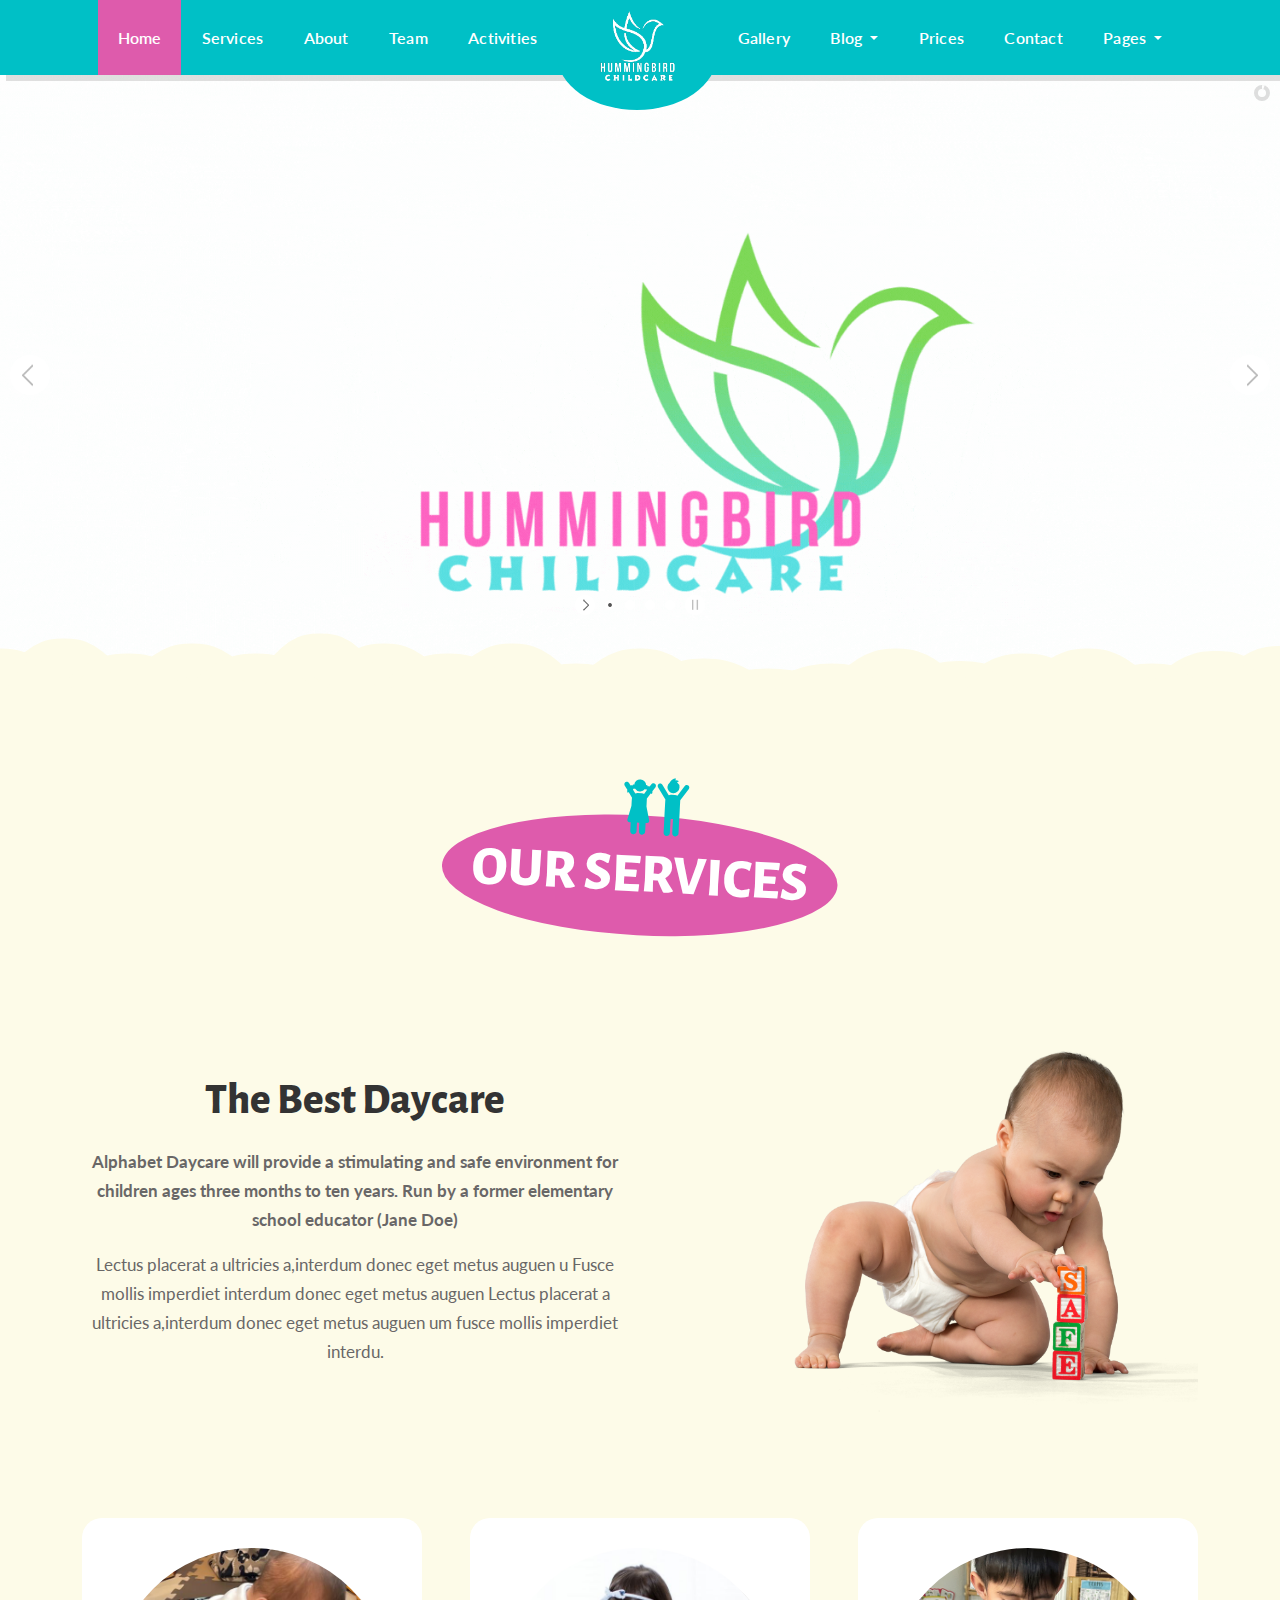
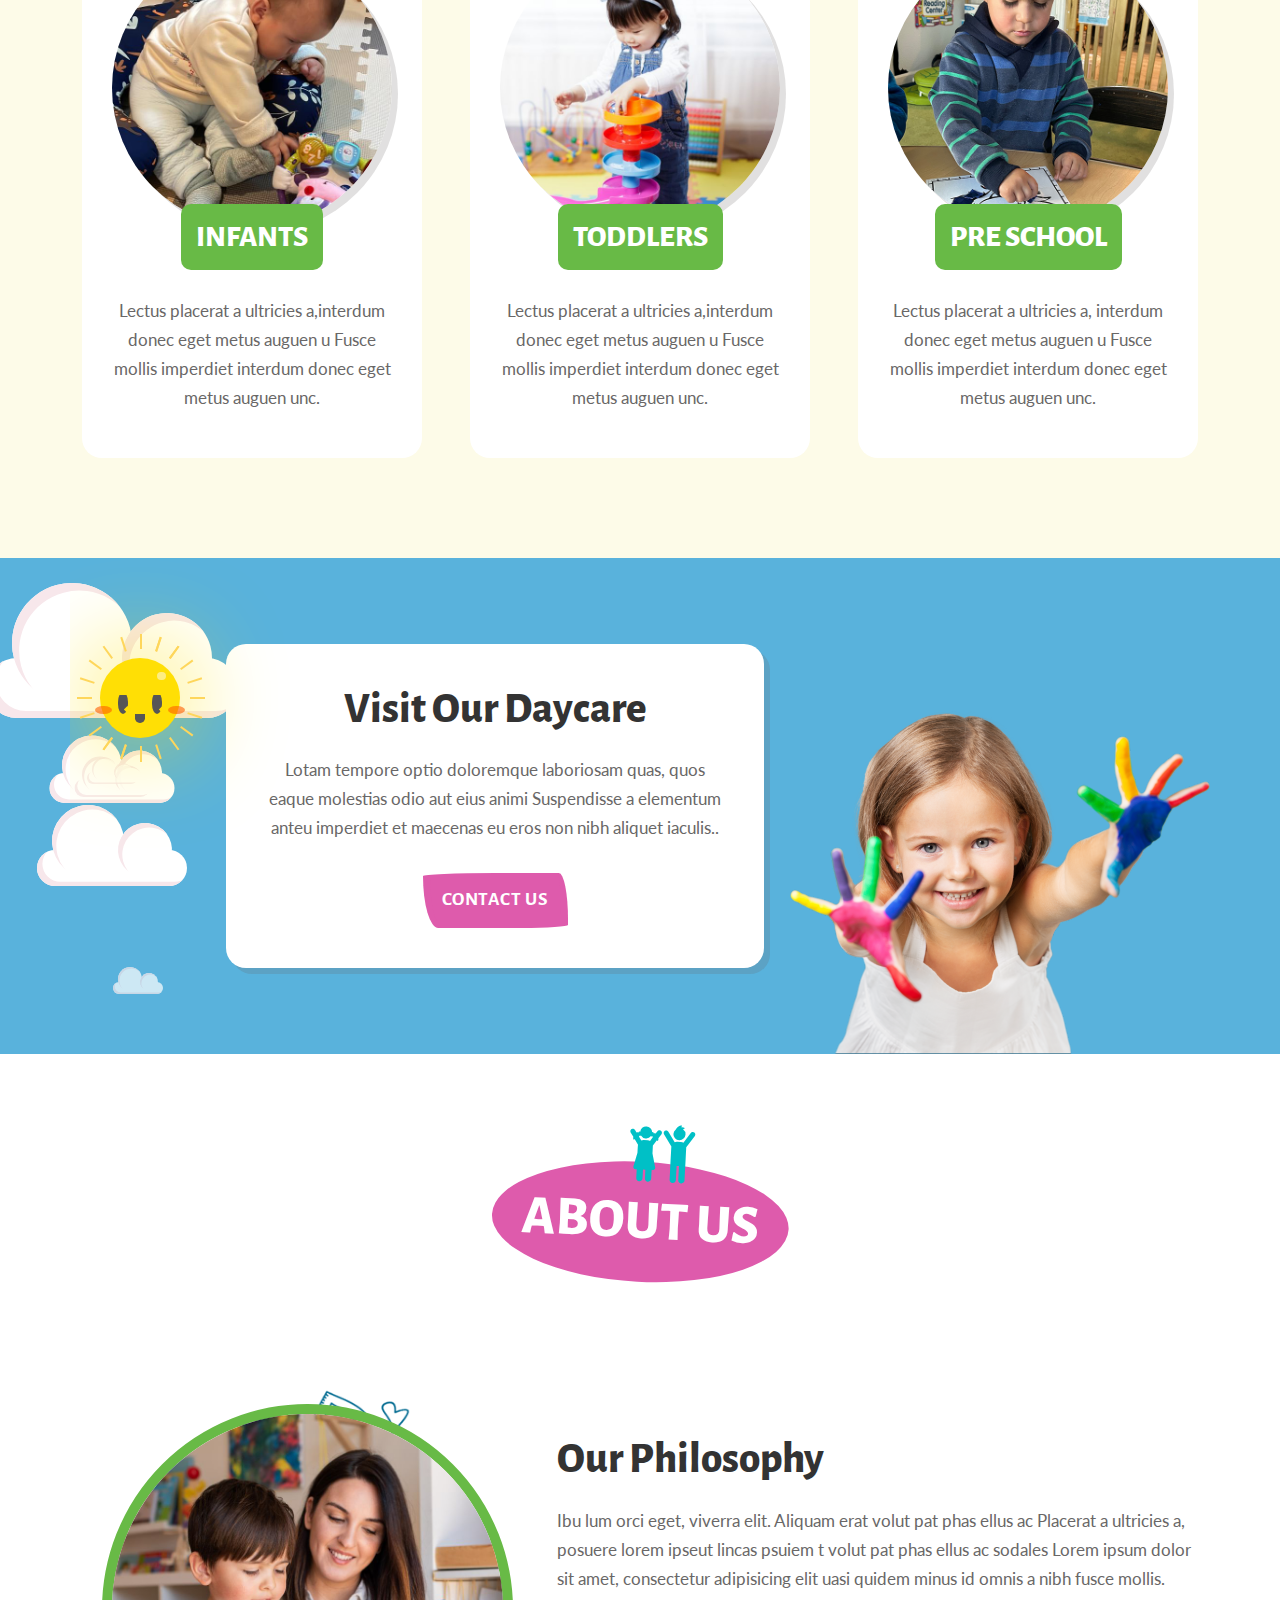
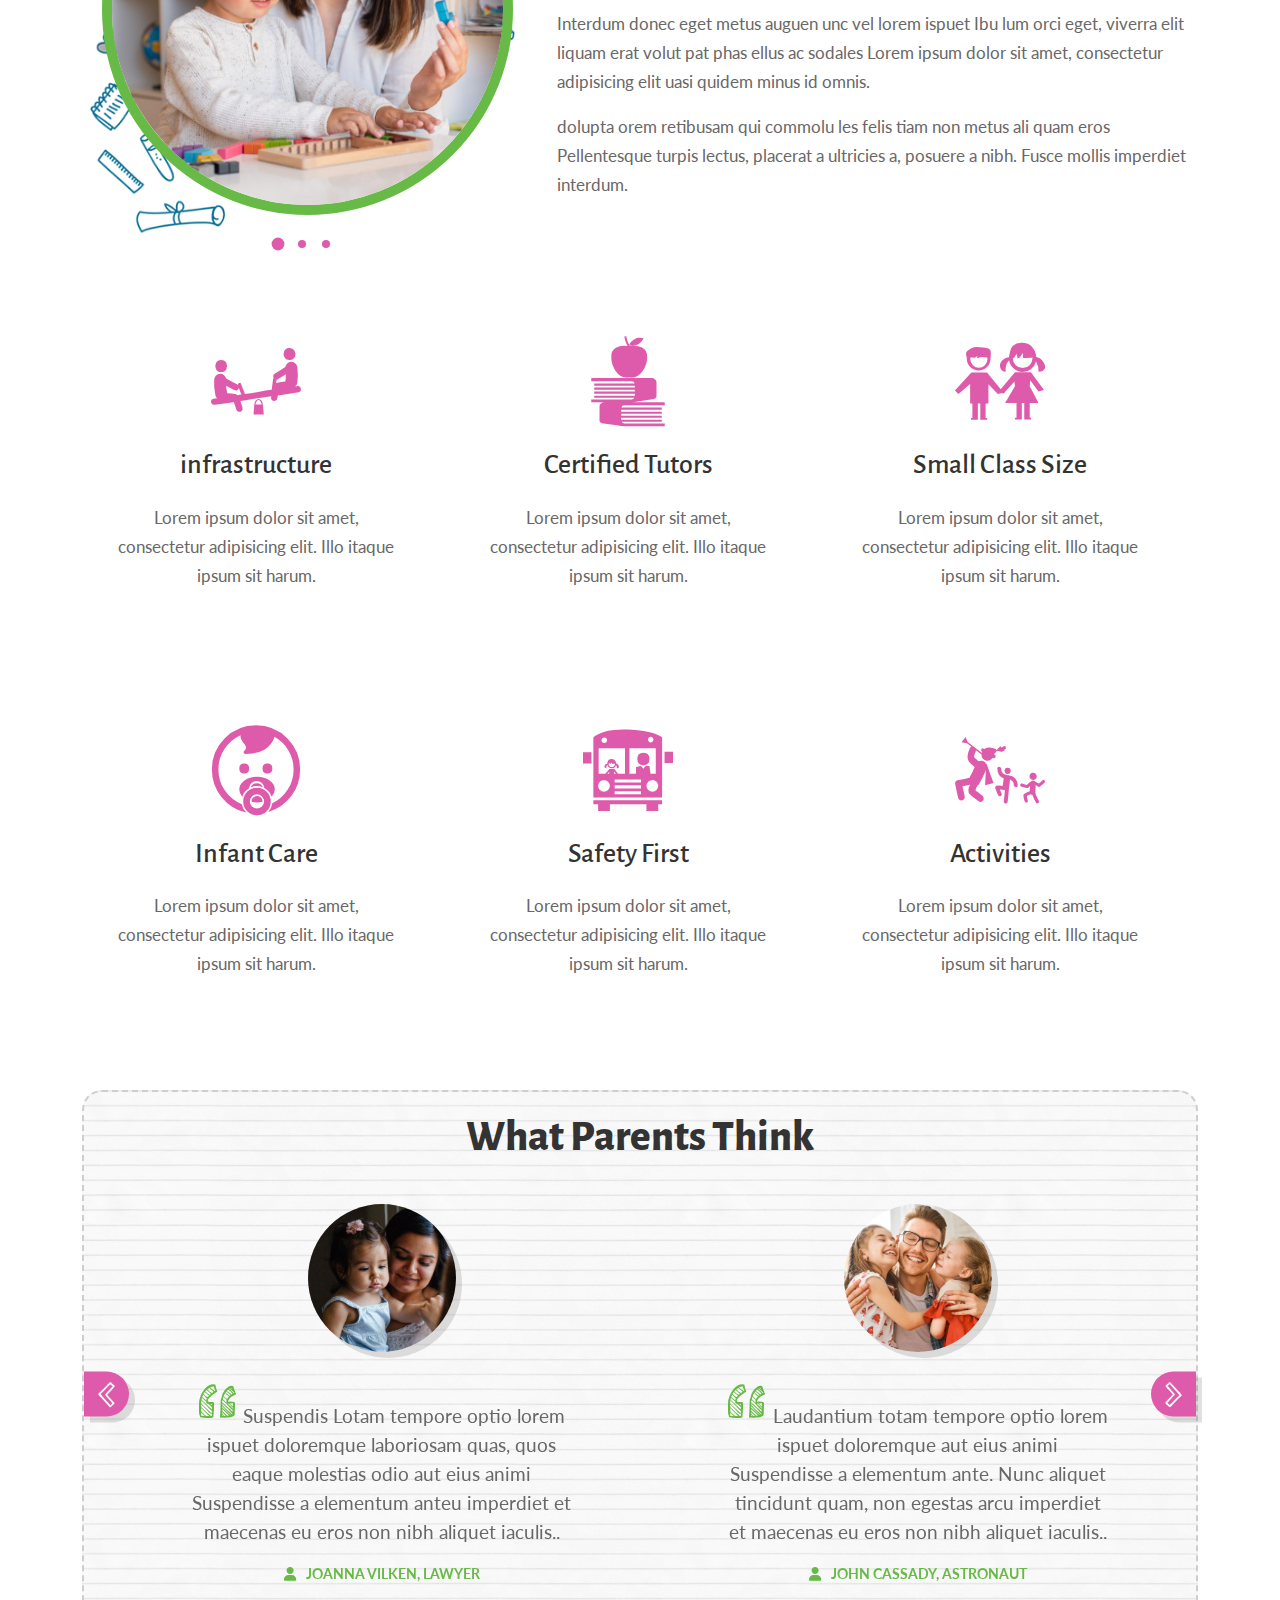
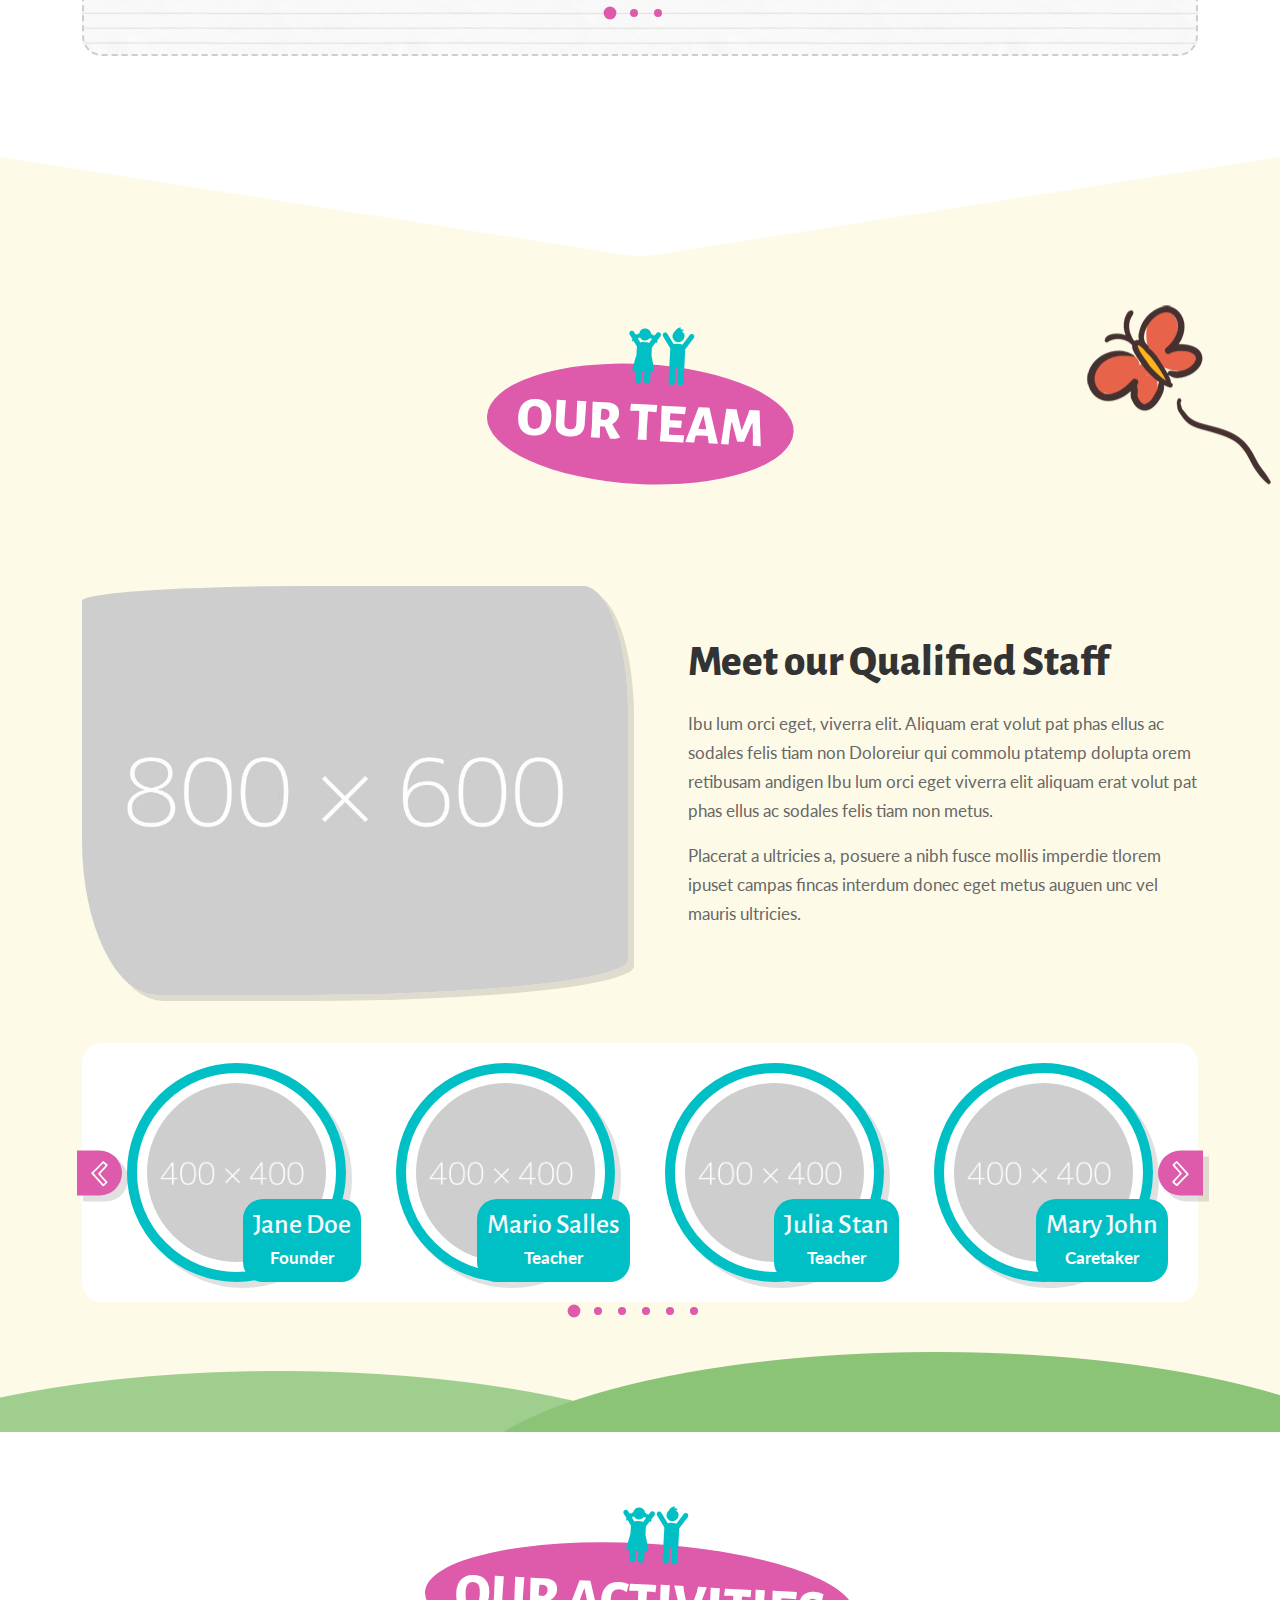
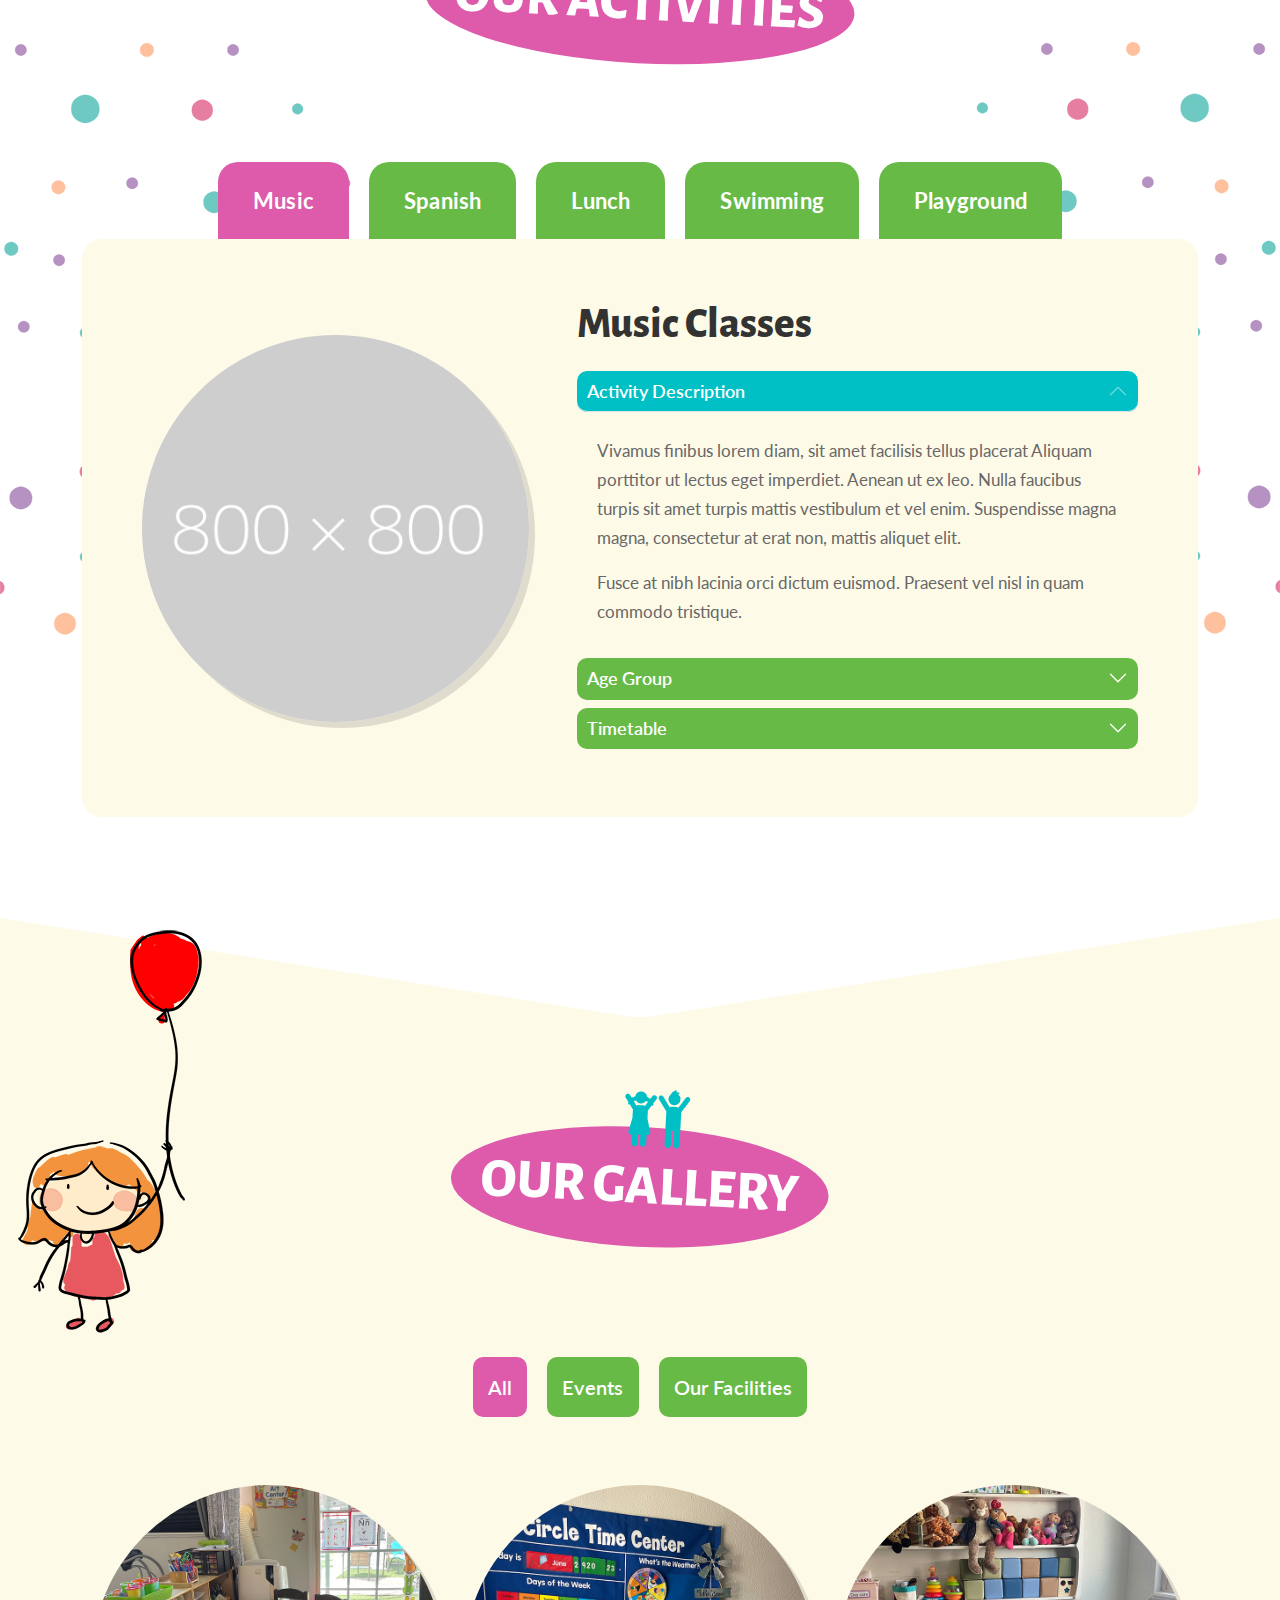
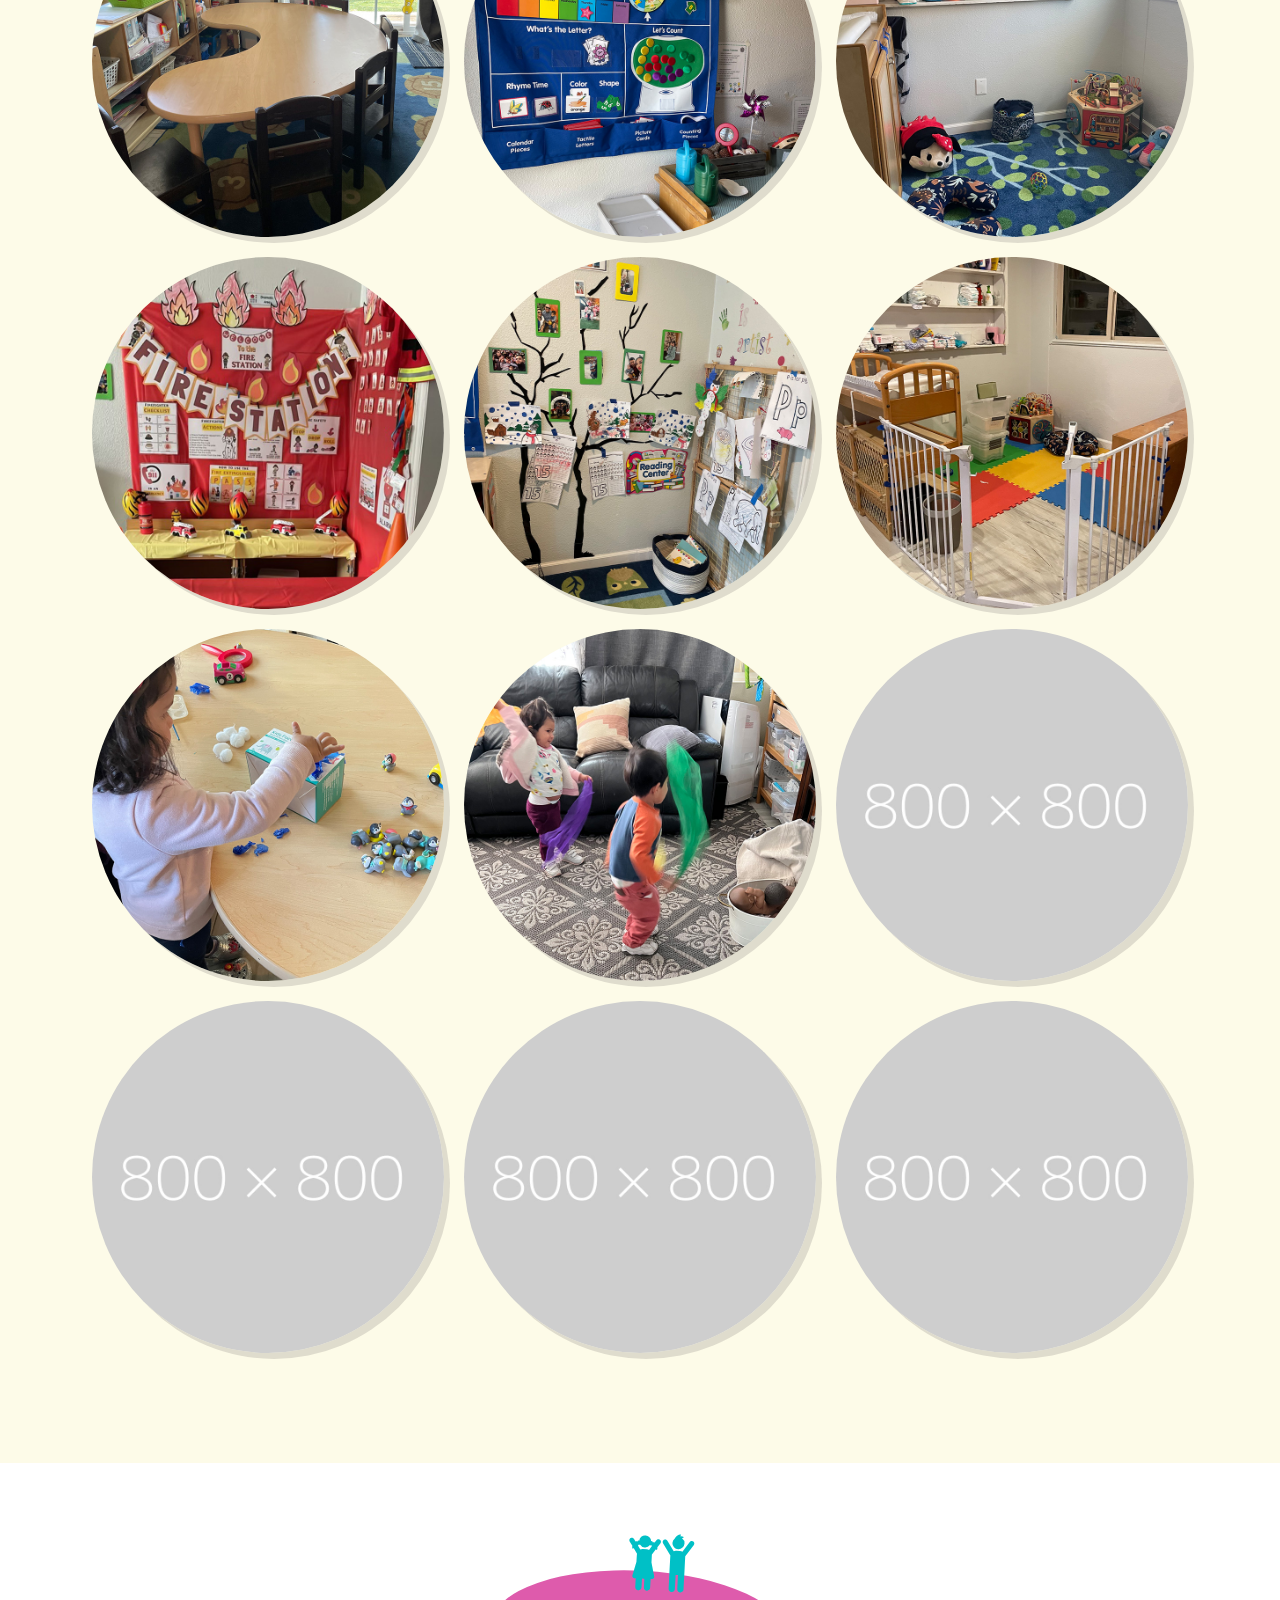
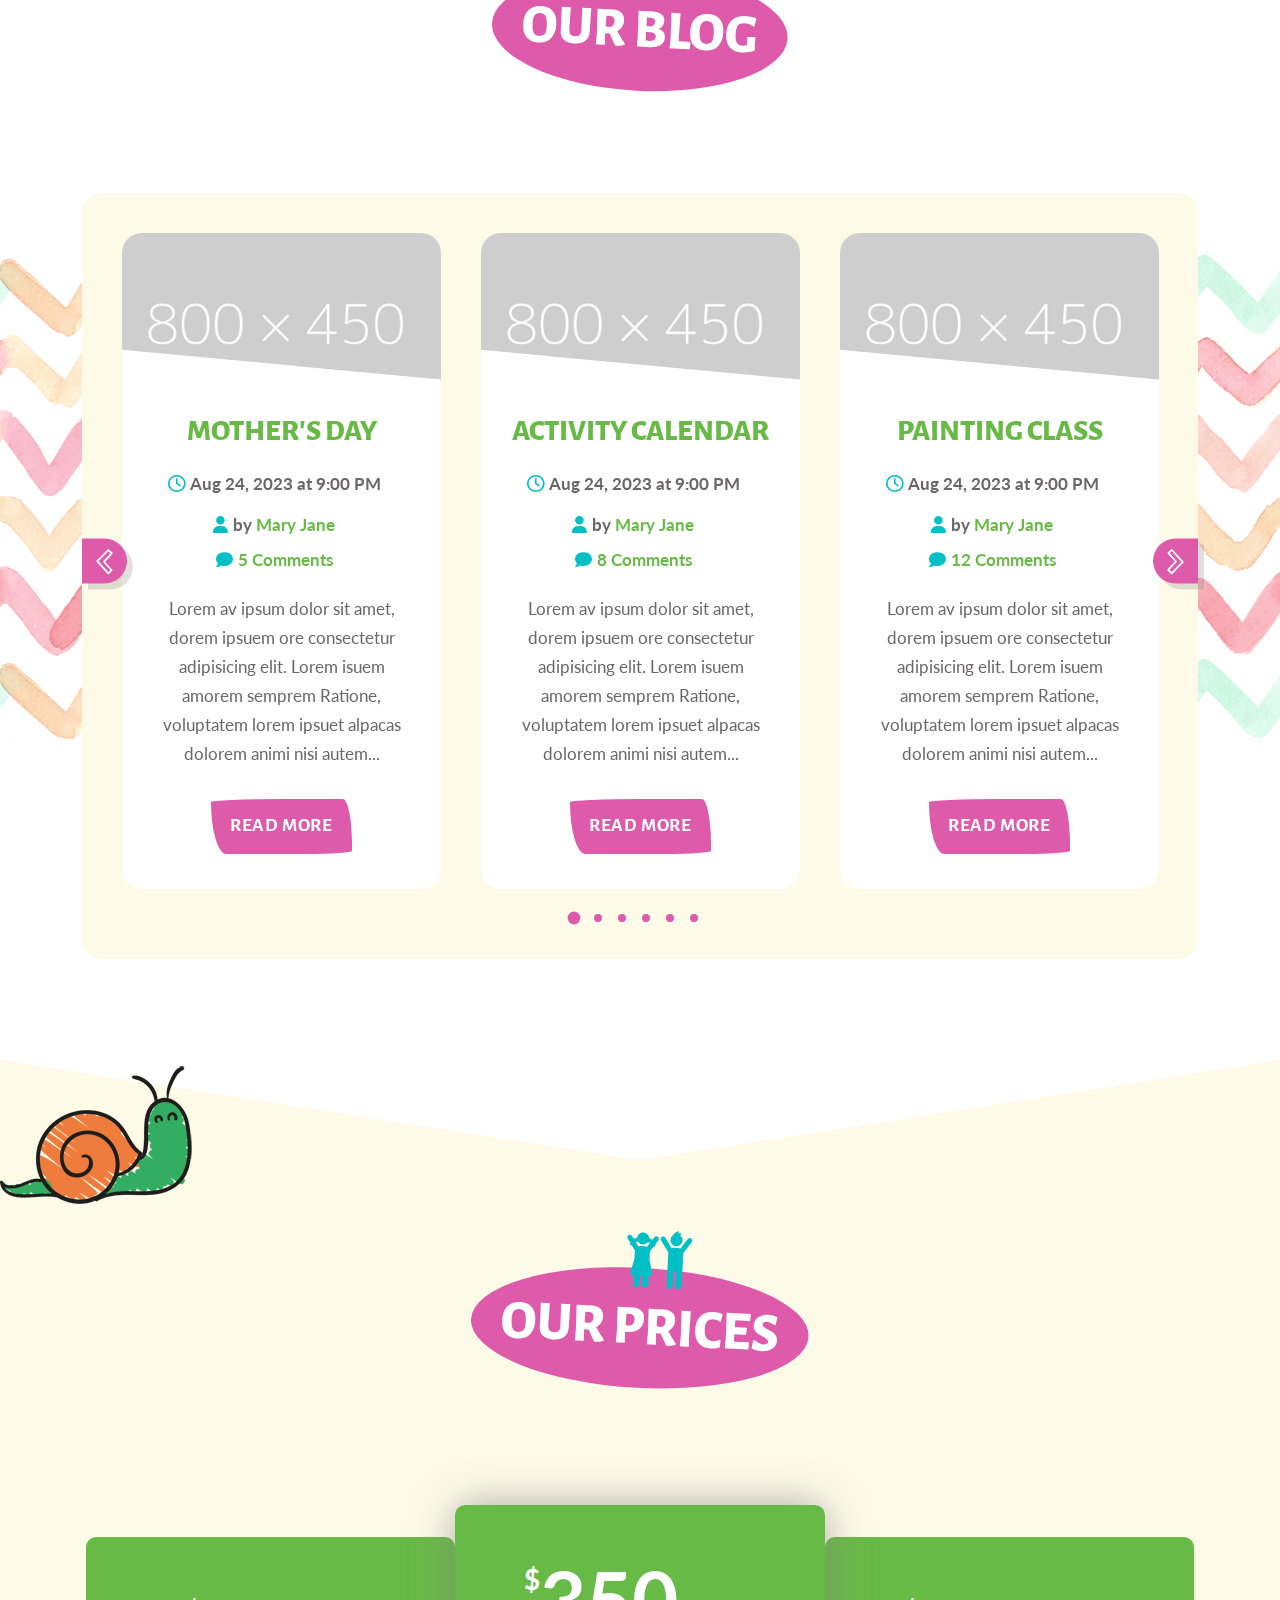
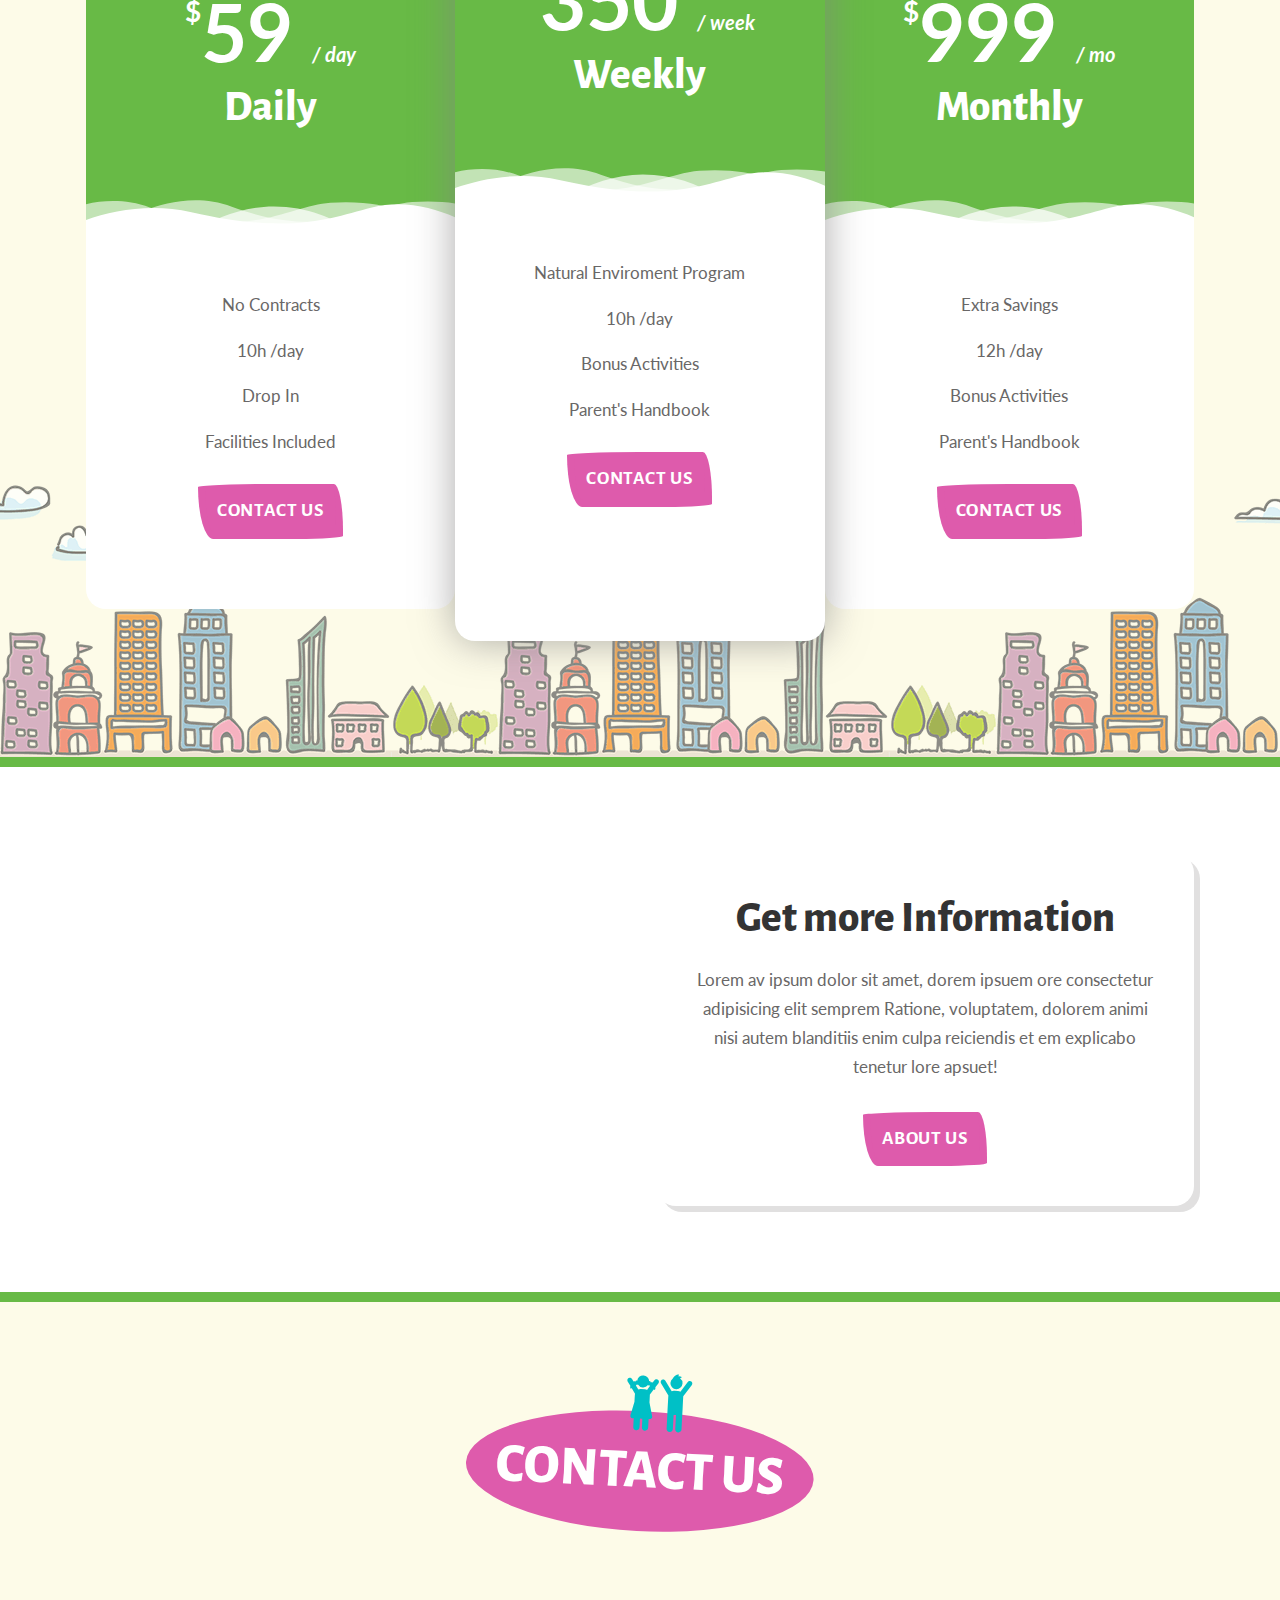
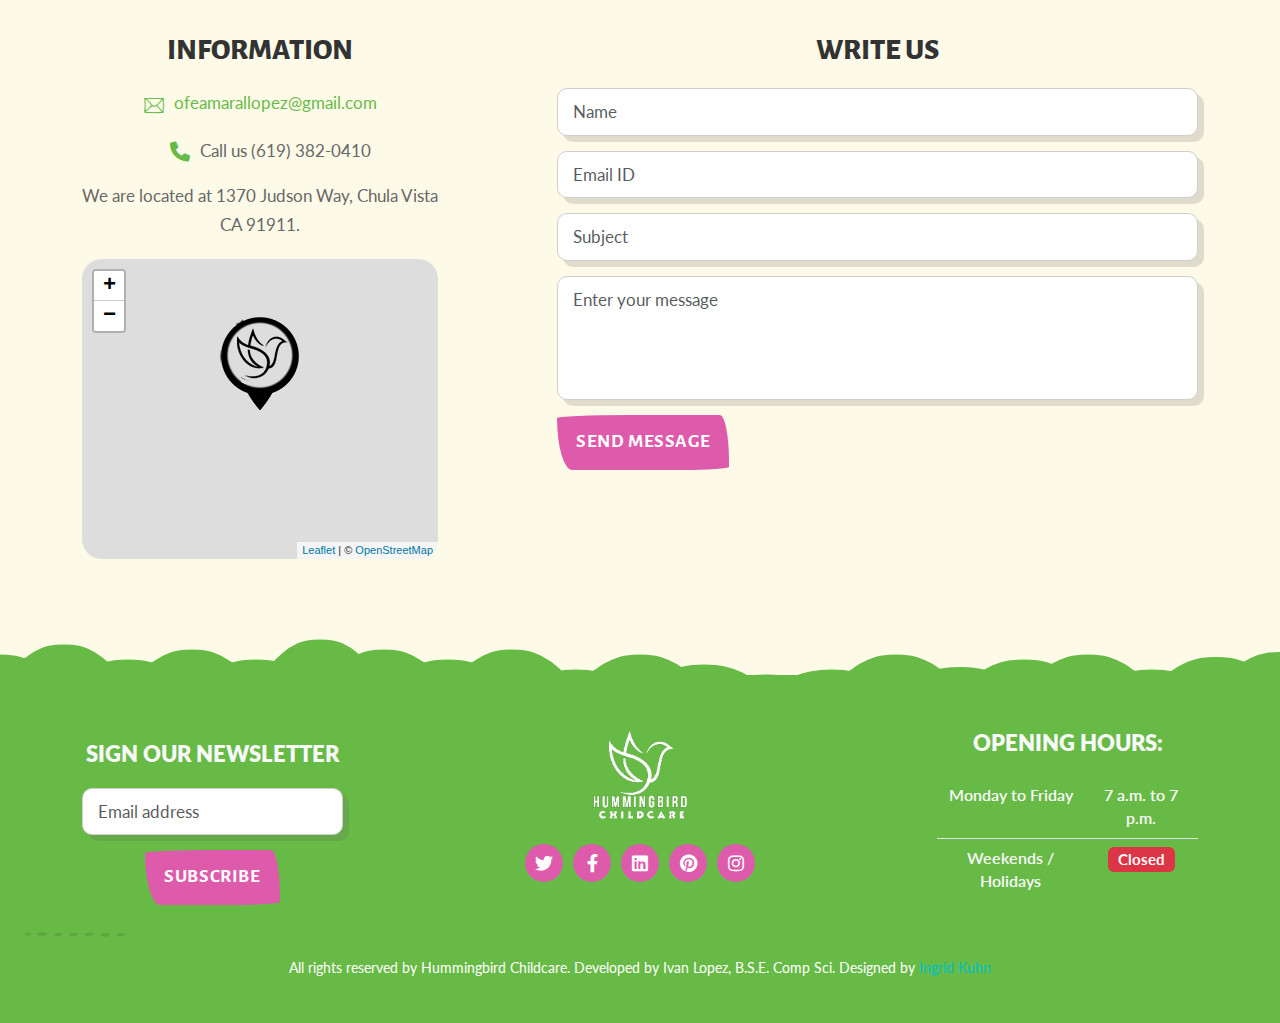
==== commit 6c0c3da1: "adding pictures, updating js and index" ====
--- a/index.html
+++ b/index.html
@@ -1640,11 +1640,11 @@
                <h4>Information</h4>
                <!-- contact info -->
                <div class="contact-info">
-                  <p><i class="flaticon-back"></i><a href="mailto:youremailaddress">daycare@site.com</a></p>
-                  <p><i class="fa fa-phone margin-icon"></i>Call us +1 456 7890</p>
+                  <p><i class="flaticon-back"></i><a href="mailto:youremailaddress">ofeamarallopez@gmail.com</a></p>
+                  <p><i class="fa fa-phone margin-icon"></i>Call us (619) 382-0410</p>
                </div>
                <!-- address info -->
-               <p>We are located at Imaginary Fun City, 304.</p>
+               <p>We are located at 1370 Judson Way, Chula Vista CA 91911.</p>
                <!-- Map -->
                <div id="map-canvas"></div>
             </div>
@@ -1774,7 +1774,8 @@
       </div>
       <!-- / container -->
       <hr>
-      <p class="credits">Designed by <a href="http://www.ingridkuhn.com">Ingrid Kuhn</a></p>
+      <p class="credits">All rights reserved by Hummingbird Childcare. Developed by Ivan Lopez, B.S.E. Comp Sci.
+         Designed by <a href="http://www.ingridkuhn.com">Ingrid Kuhn</a></p>
       <!-- /container -->
       <!-- Go To Top Link -->
       <div class="page-scroll d-none d-lg-block">
--- a/css/style.css
+++ b/css/style.css
@@ -365,7 +365,7 @@
  #callout .container{
      position:relative;
      overflow:hidden;
-     background-image: url(../img/kids.png);
+     background-image: url(../img/paintedhands.png);
      background-position:bottom right;
      background-repeat:no-repeat;
 }
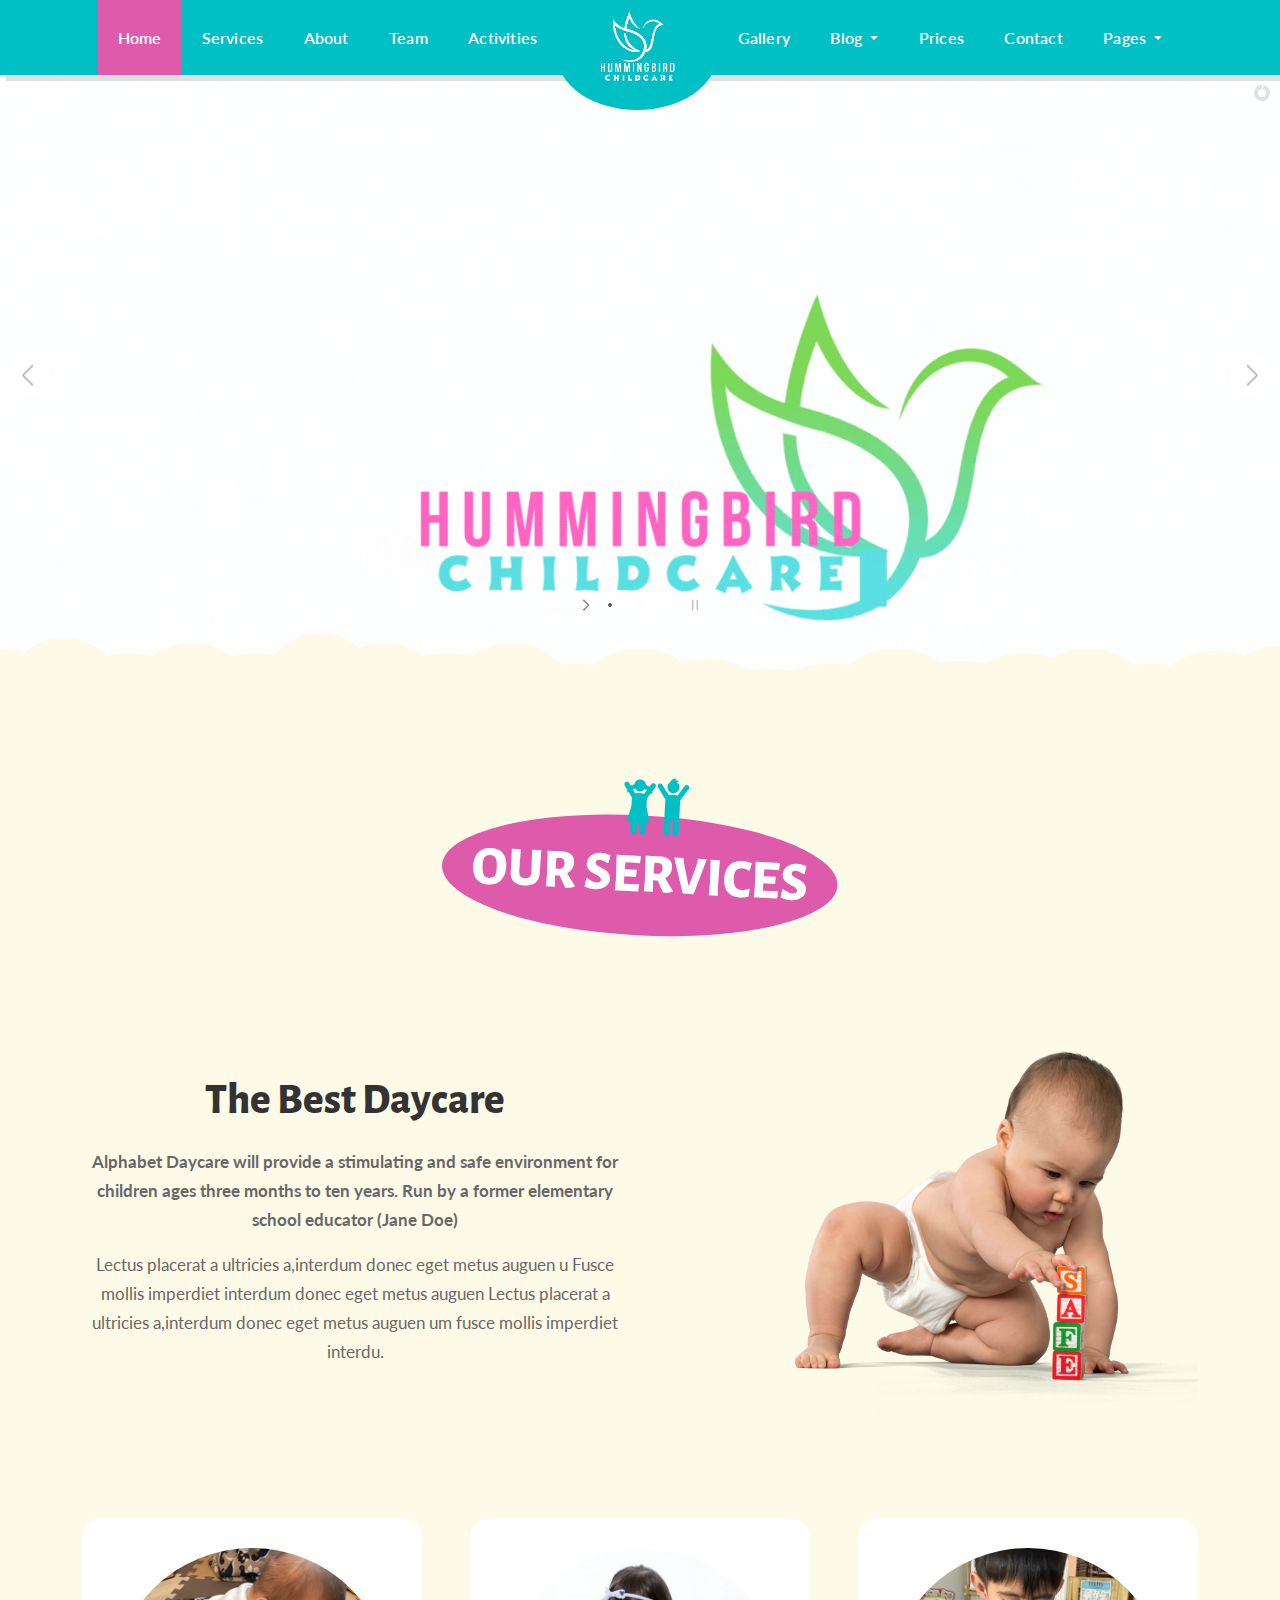
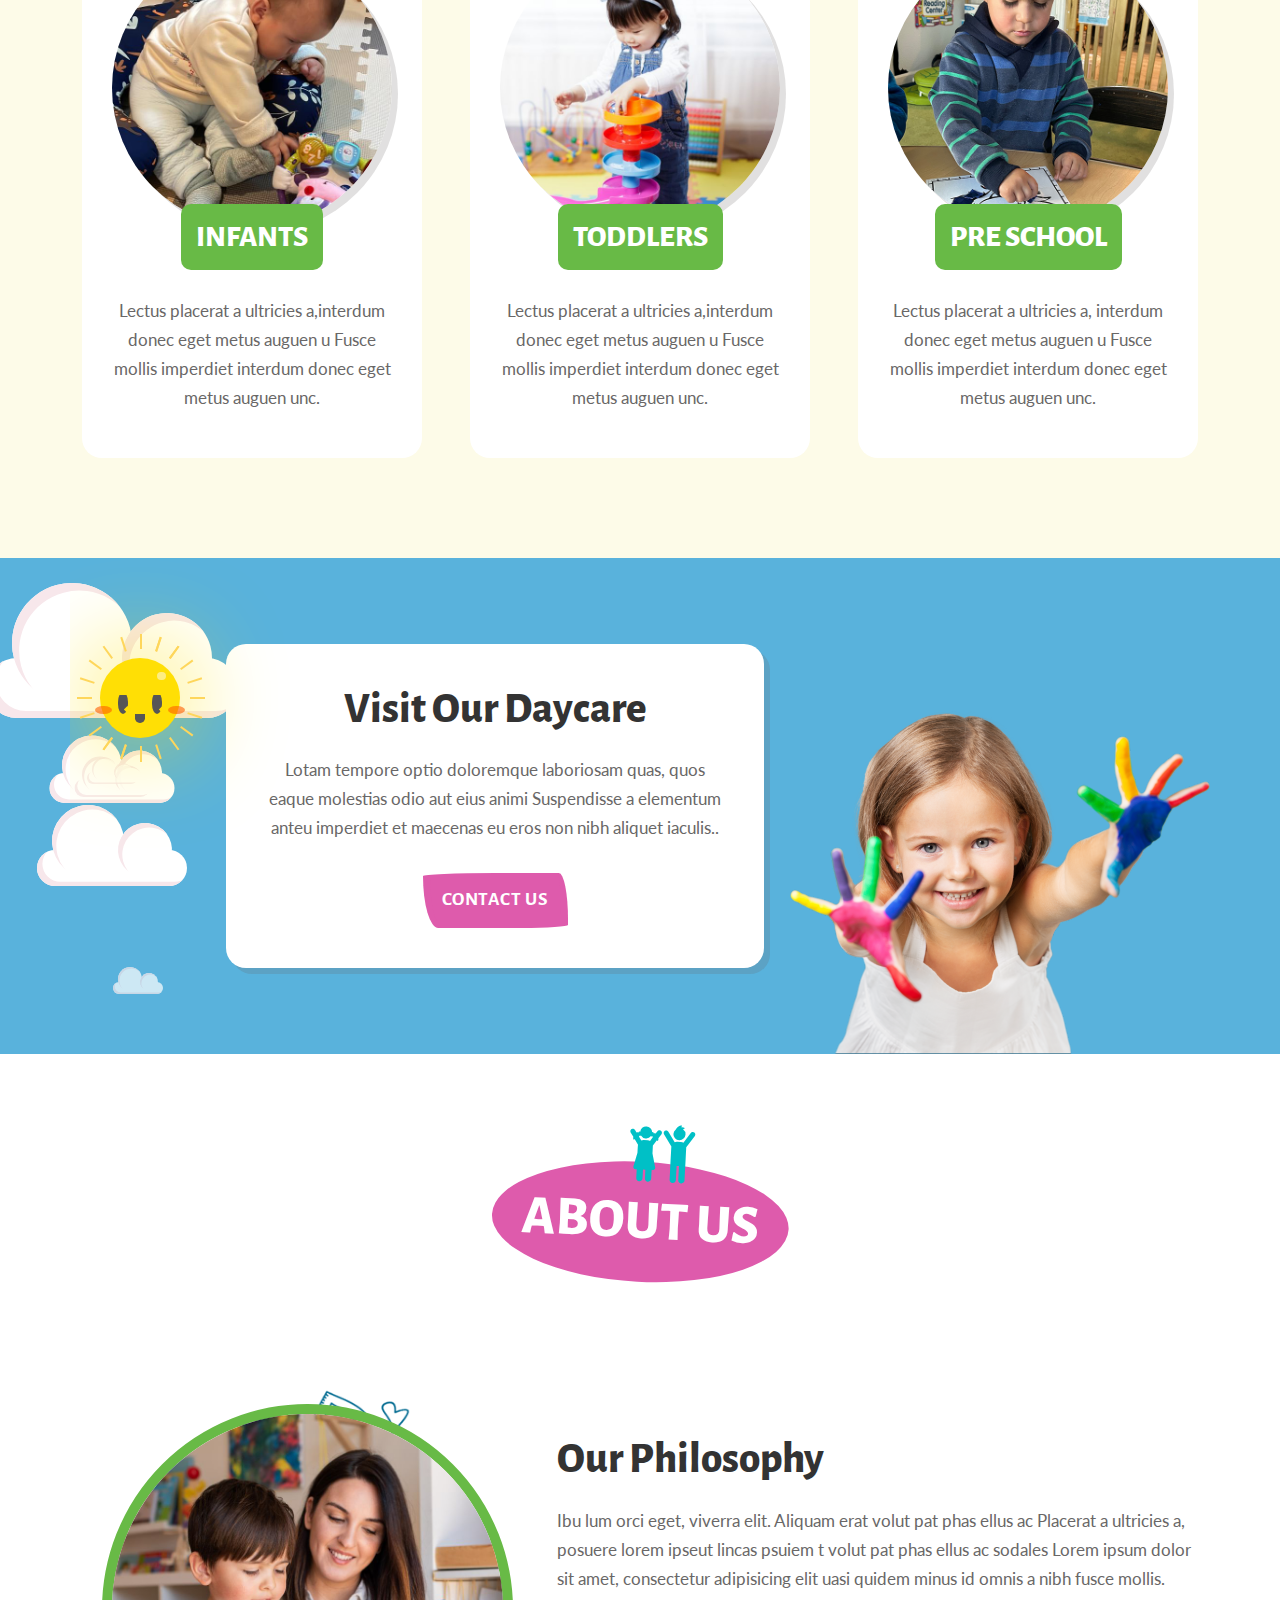
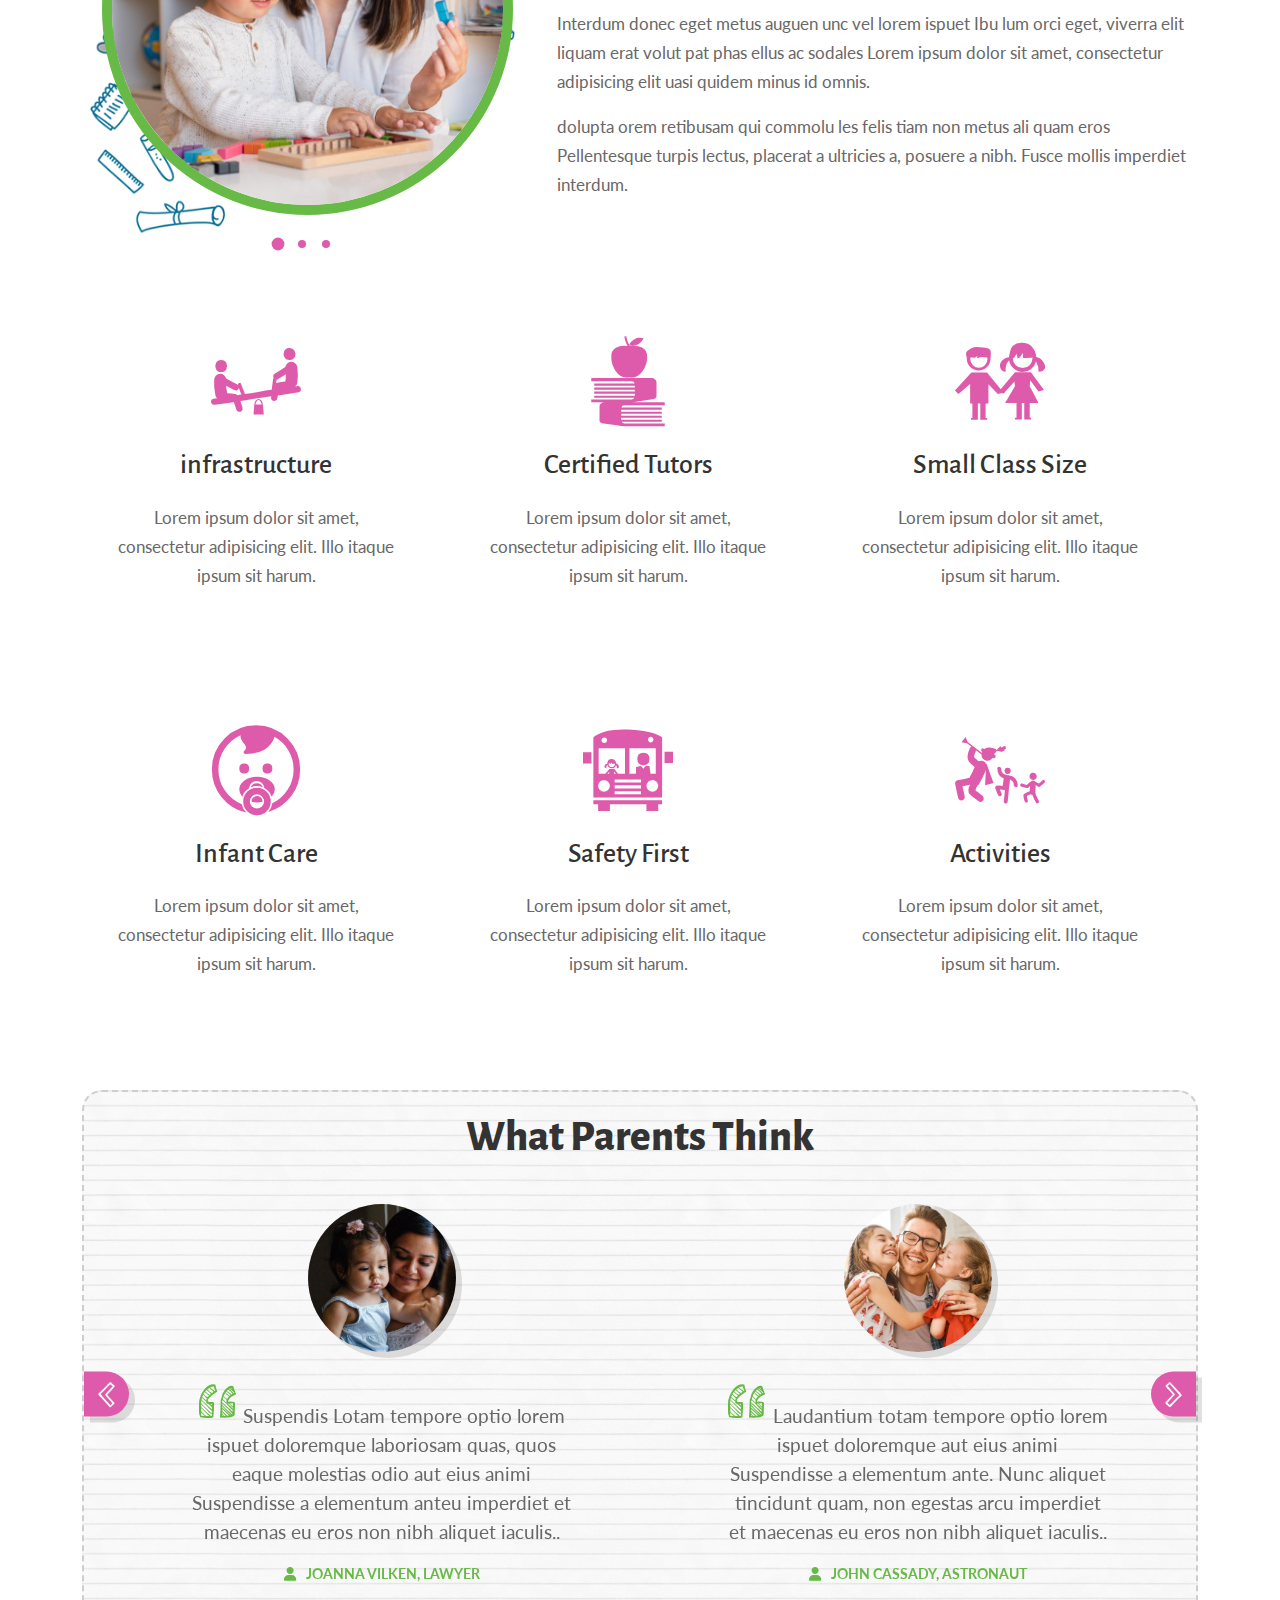
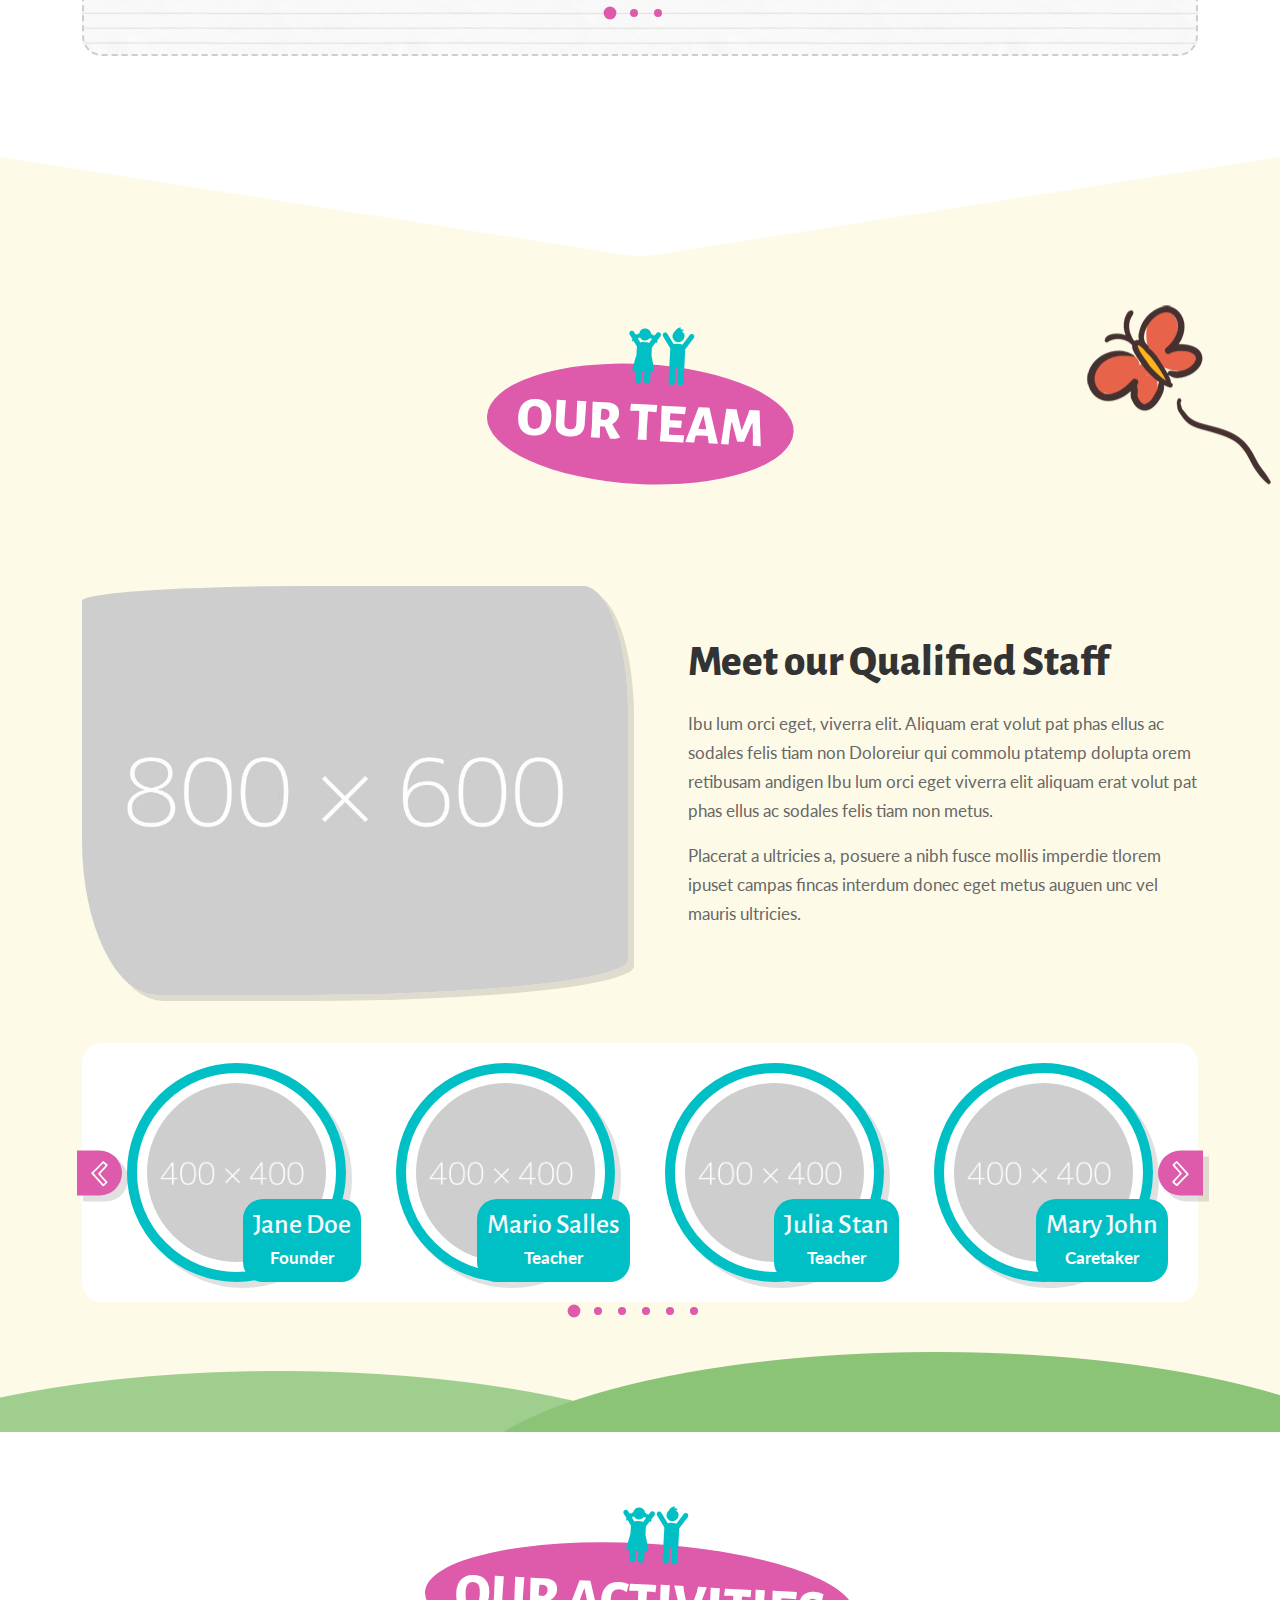
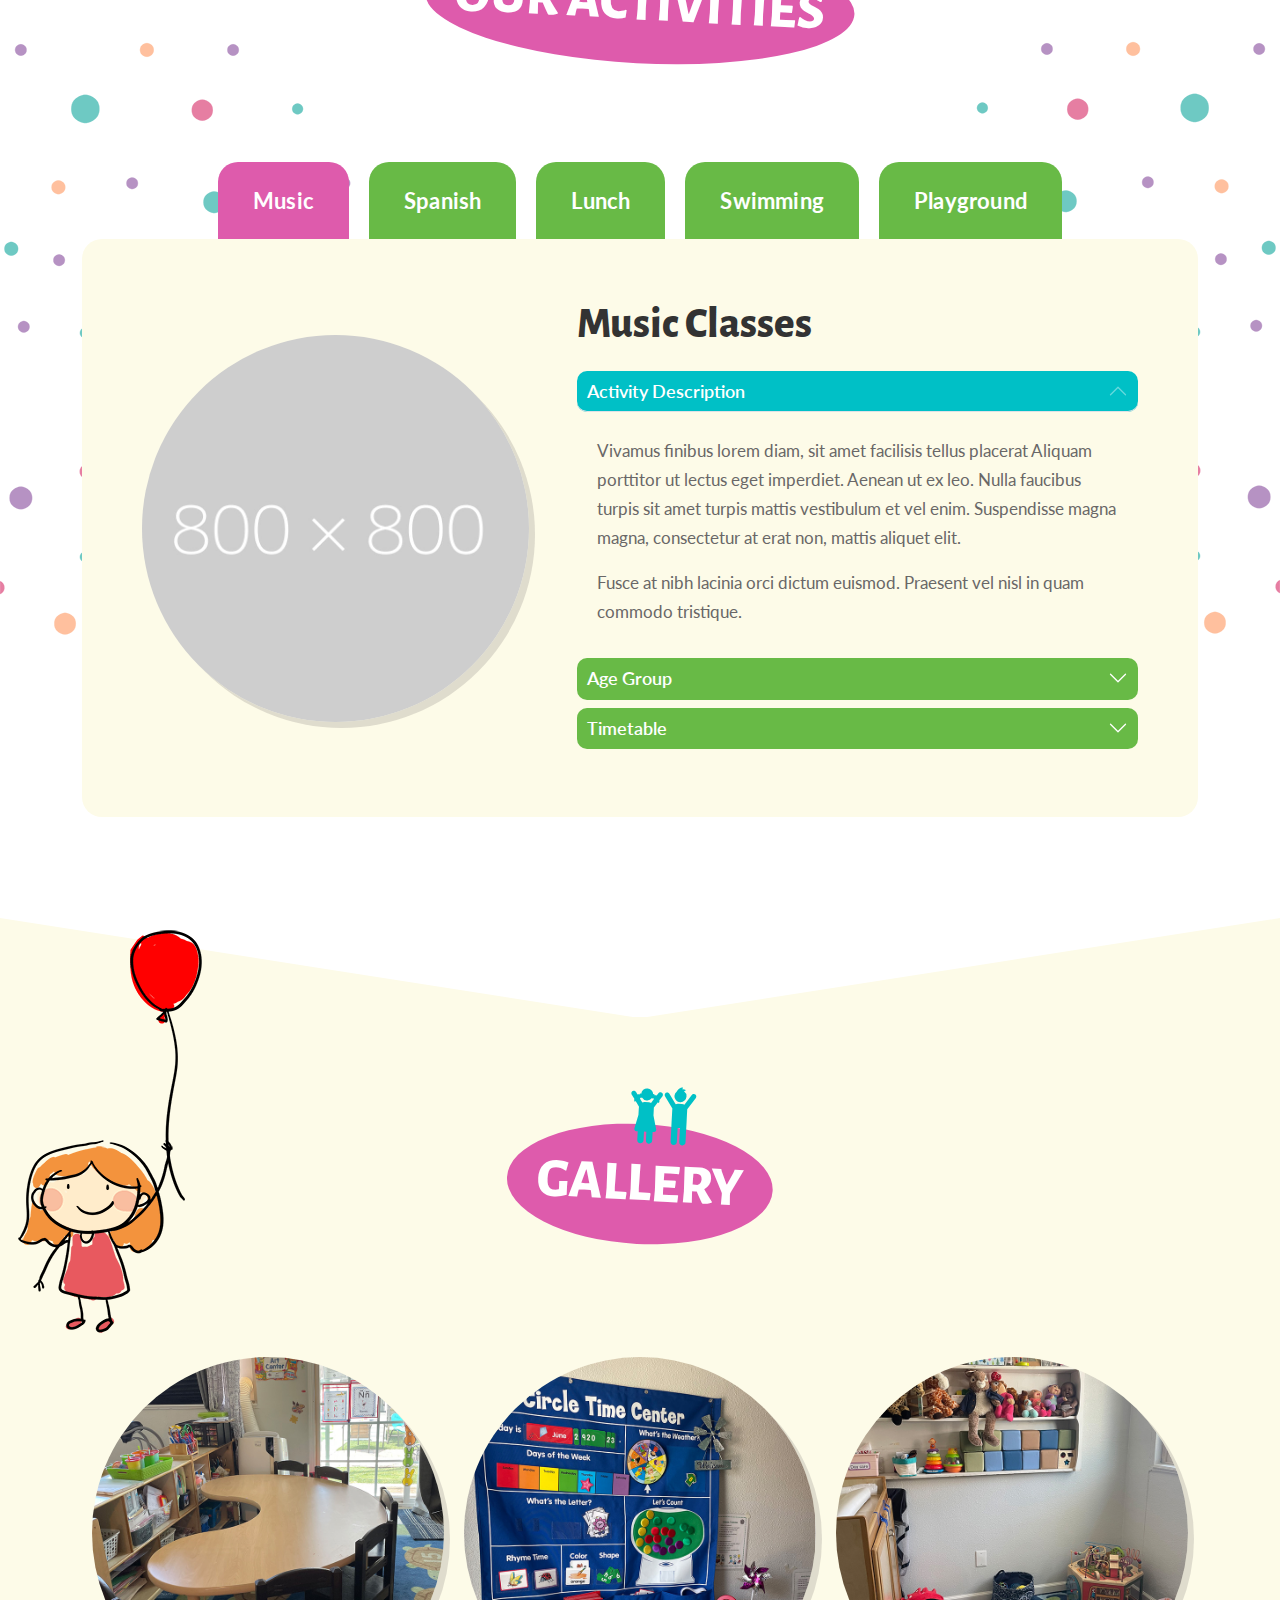
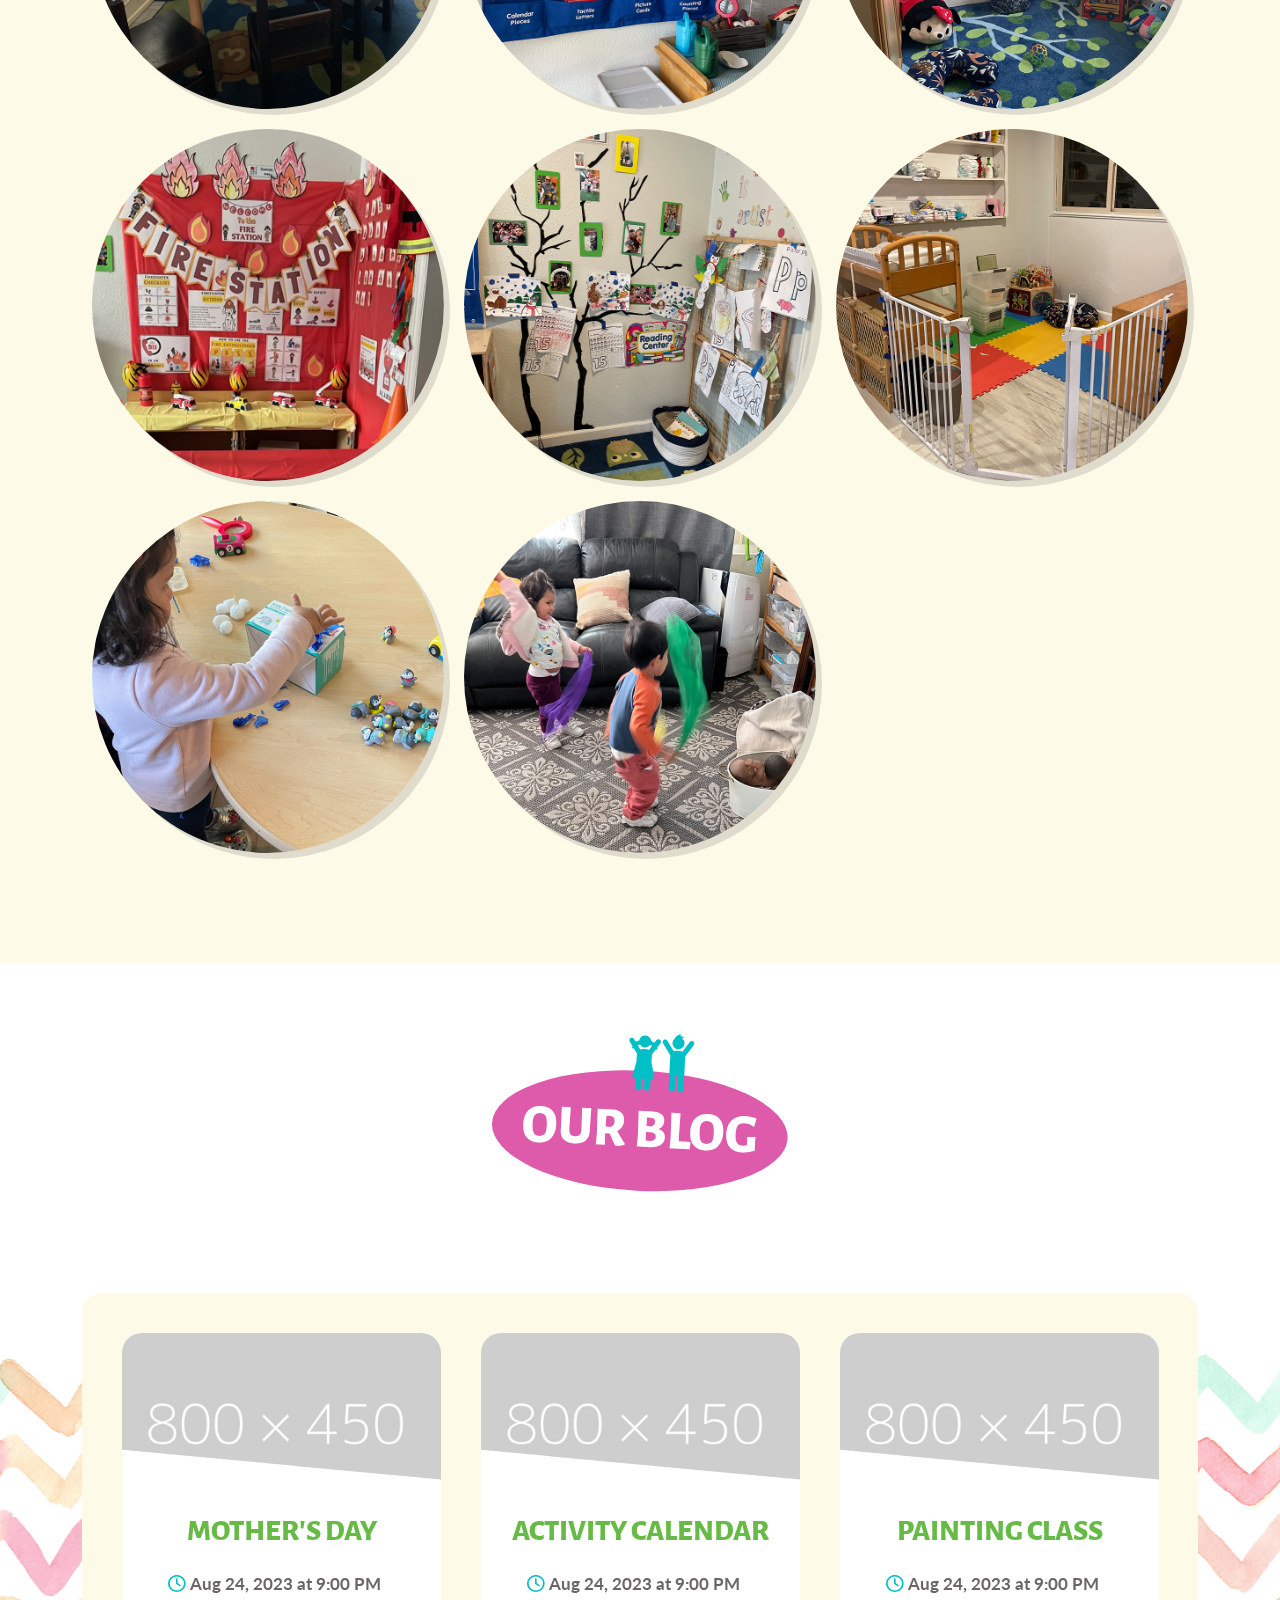
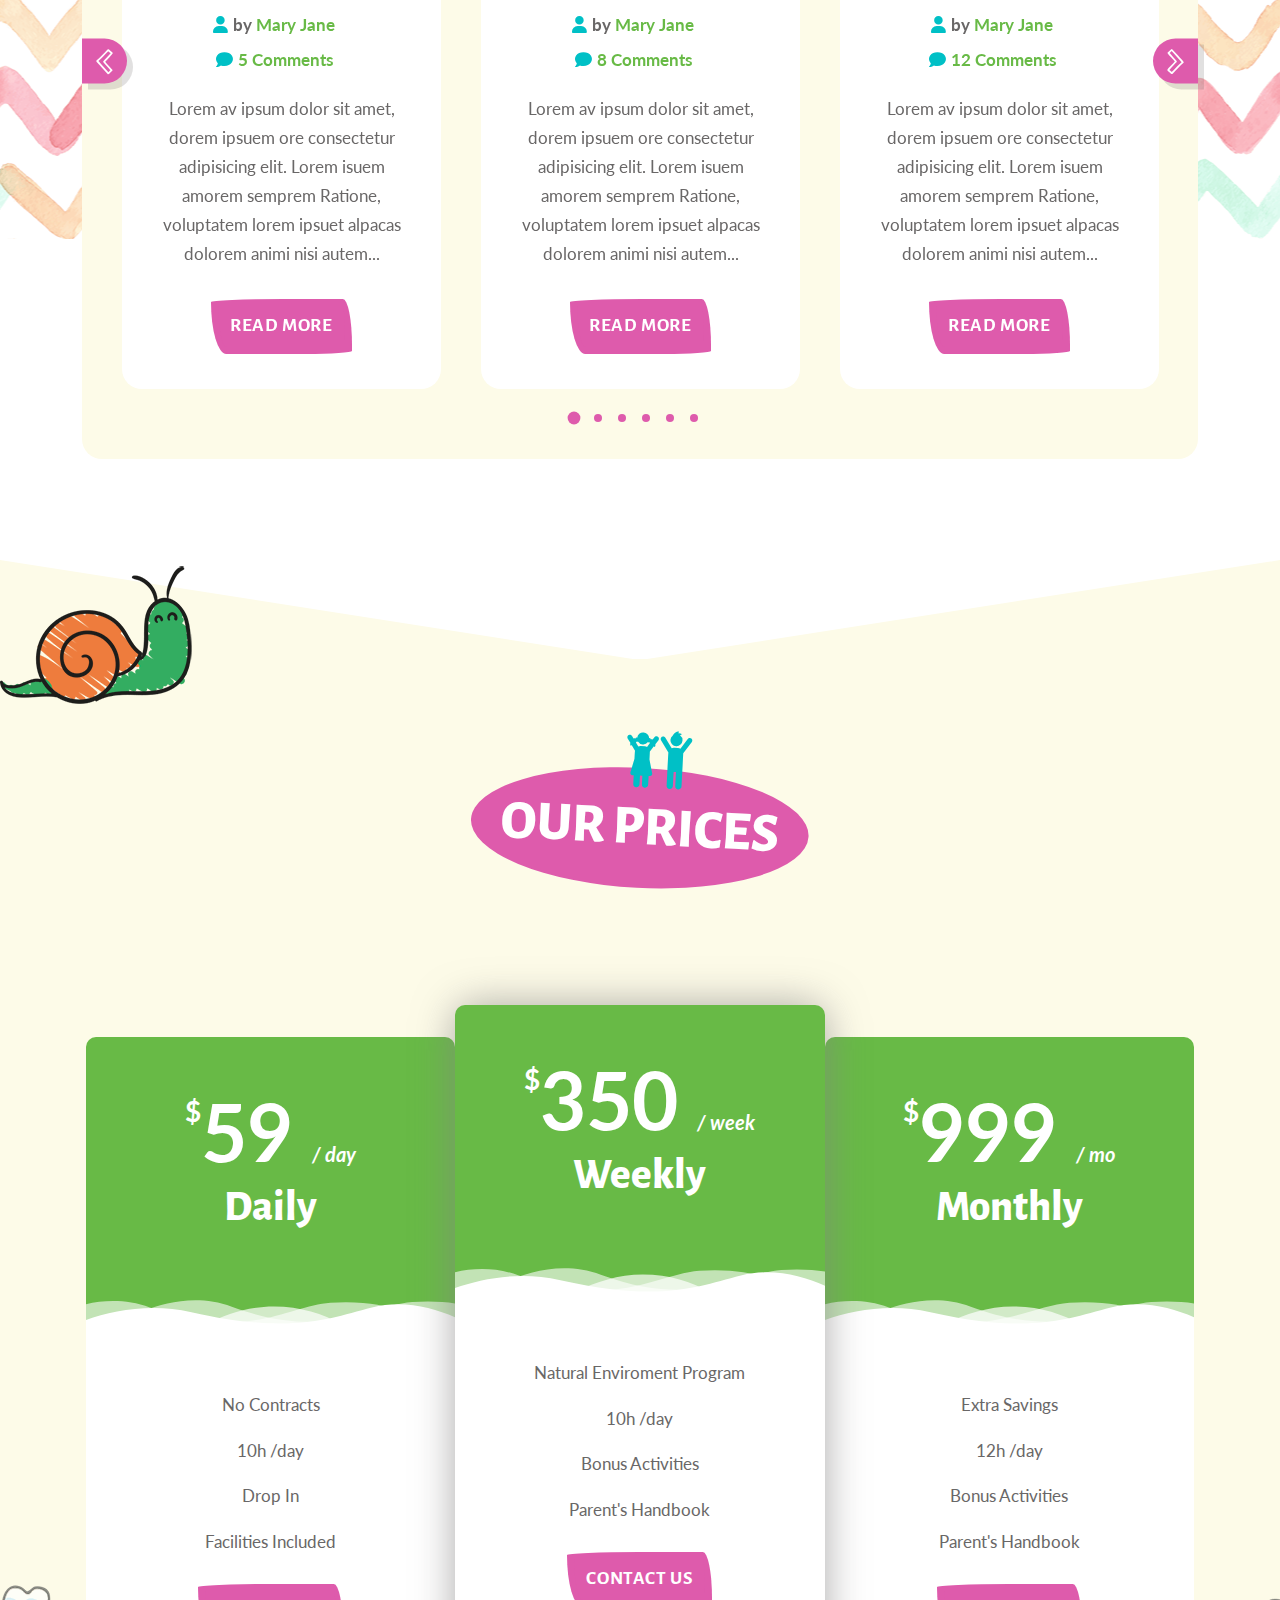
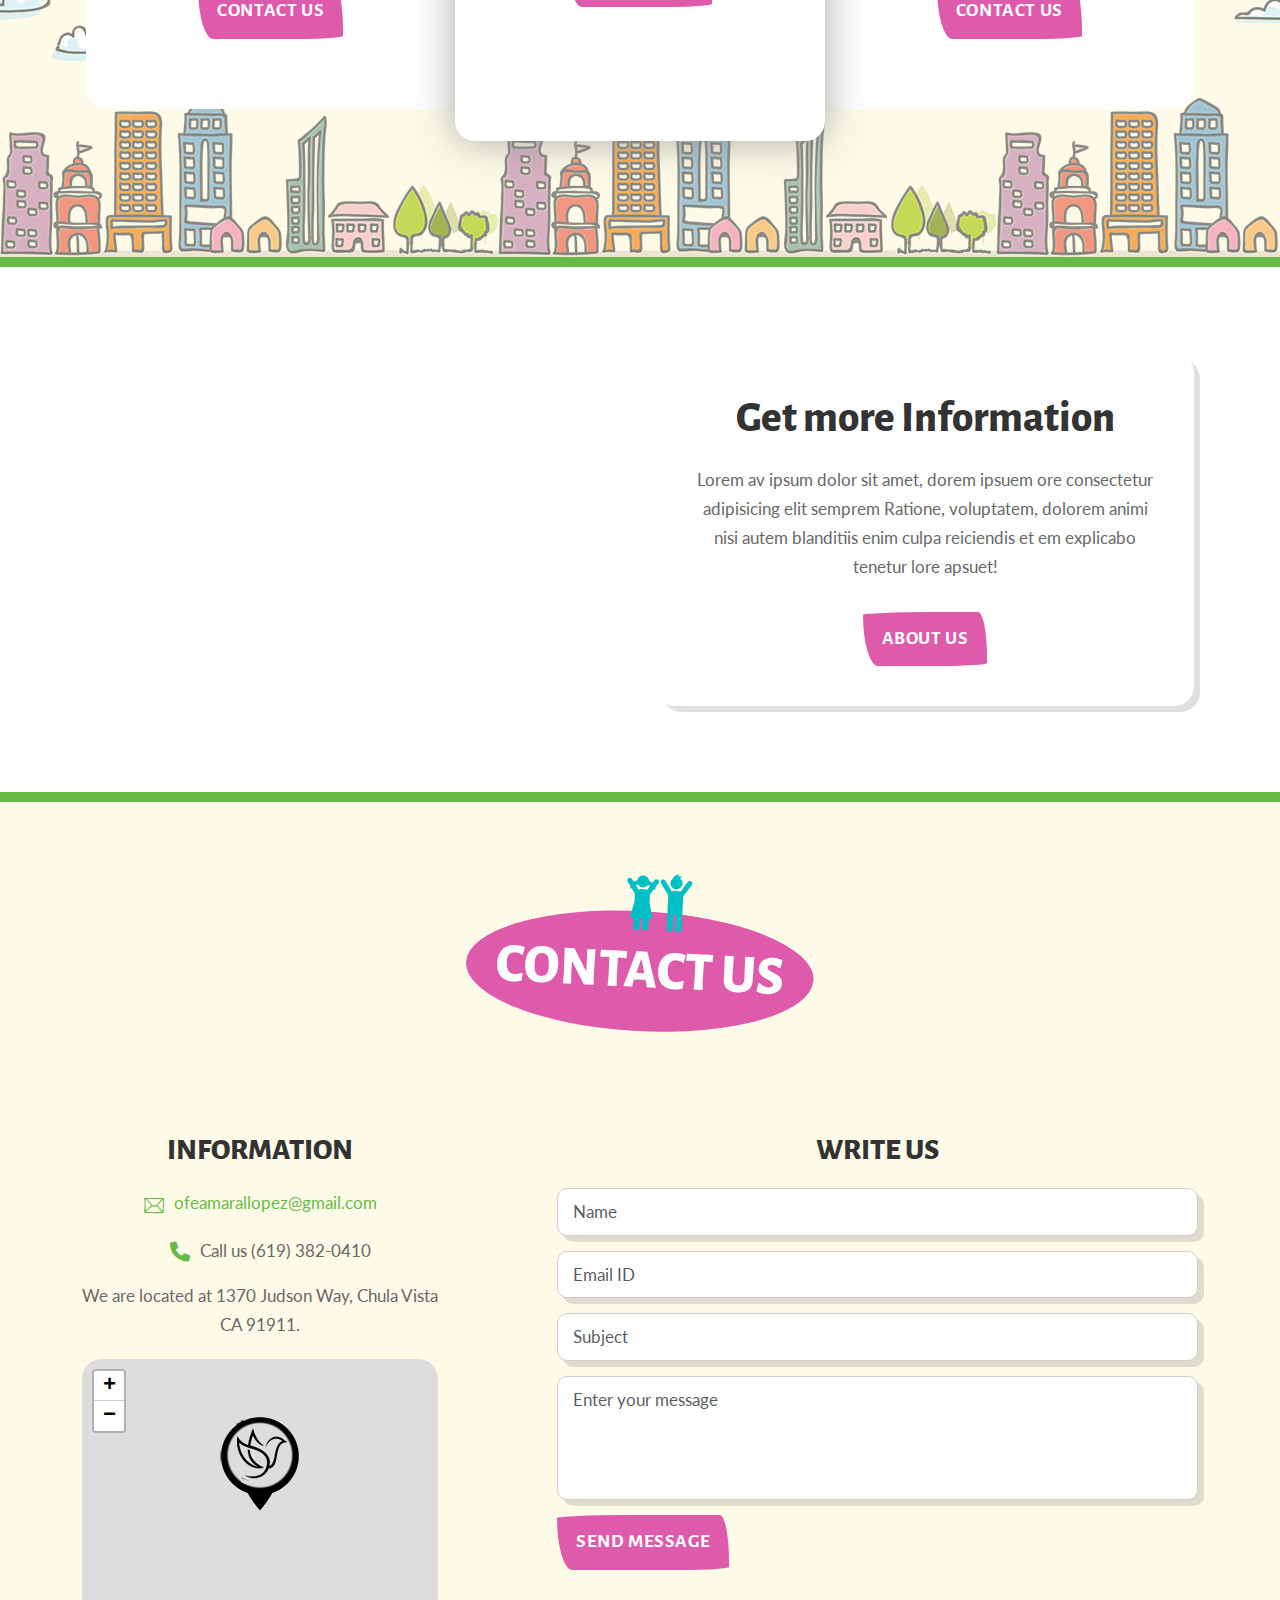
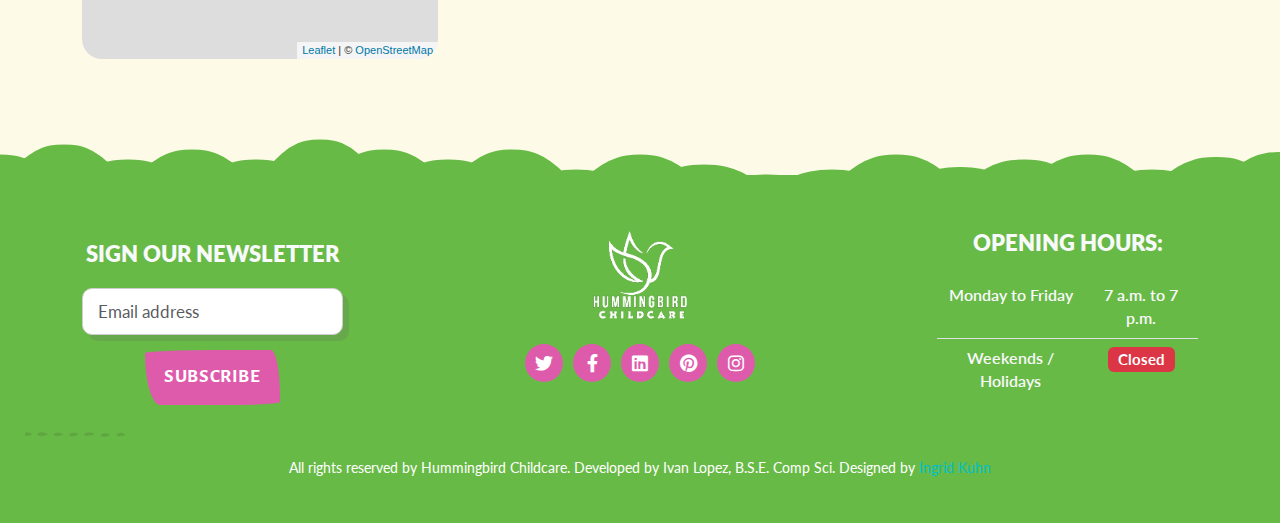
==== commit 18780c51: "slight changes to indexes" ====
--- a/index.html
+++ b/index.html
@@ -1147,21 +1147,7 @@
       <div class="container">
          <!-- Section heading -->
          <div class="section-heading">
-            <h2>Our Gallery</h2>
-         </div>
-         <!-- Navigation -->
-         <div class="text-center col-md-12">
-            <ul class="nav nav-pills justify-content-center cat mb-5" id="gallerytab">
-               <li class="nav-item">
-                  <a class="nav-link active" aria-current="page" href="#" data-toggle="tab" data-filter="*">All</a>
-               </li>
-               <li class="nav-item">
-                  <a class="nav-link" href="#" data-toggle="tab" data-filter=".events">Events</a>
-               </li>
-               <li class="nav-item">
-                  <a class="nav-link" href="#" data-toggle="tab" data-filter=".facilities">Our Facilities</a>
-               </li>
-            </ul>
+            <h2>Gallery</h2>
          </div>
          <!-- Gallery -->
          <div class="row">
@@ -1251,50 +1237,6 @@
                            <img class="img-fluid" src="img/gallery8.jpg" alt="">
                            <span class="overlay-mask"></span>
                            <a href="img/gallery8.jpg" class="link centered" title="You can add caption to pictures.">
-                              <i class="fa fa-expand"></i></a>
-                        </div>
-                     </div>
-                  </div>
-                  <!-- Image 9 -->
-                  <div class="col-sm-6 col-md-6 col-lg-4 facilities">
-                     <div class="portfolio-item">
-                        <div class="gallery-thumb">
-                           <img class="img-fluid" src="img/gallery9.jpg" alt="">
-                           <span class="overlay-mask"></span>
-                           <a href="img/gallery9.jpg" class="link centered" title="You can add caption to pictures.">
-                              <i class="fa fa-expand"></i></a>
-                        </div>
-                     </div>
-                  </div>
-                  <!-- Image 10 -->
-                  <div class="col-sm-6 col-md-6 col-lg-4 facilities">
-                     <div class="portfolio-item">
-                        <div class="gallery-thumb">
-                           <img class="img-fluid" src="img/gallery10.jpg" alt="">
-                           <span class="overlay-mask"></span>
-                           <a href="img/gallery10.jpg" class="link centered" title="You can add caption to pictures.">
-                              <i class="fa fa-expand"></i></a>
-                        </div>
-                     </div>
-                  </div>
-                  <!-- Image 11 -->
-                  <div class="col-sm-6 col-md-6 col-lg-4 facilities">
-                     <div class="portfolio-item">
-                        <div class="gallery-thumb">
-                           <img class="img-fluid" src="img/gallery11.jpg" alt="">
-                           <span class="overlay-mask"></span>
-                           <a href="img/gallery11.jpg" class="link centered" title="You can add caption to pictures.">
-                              <i class="fa fa-expand"></i></a>
-                        </div>
-                     </div>
-                  </div>
-                  <!-- Image 12 -->
-                  <div class="col-sm-6 col-md-6 col-lg-4 facilities">
-                     <div class="portfolio-item">
-                        <div class="gallery-thumb">
-                           <img class="img-fluid" src="img/gallery12.jpg" alt="">
-                           <span class="overlay-mask"></span>
-                           <a href="img/gallery12.jpg" class="link centered" title="You can add caption to pictures.">
                               <i class="fa fa-expand"></i></a>
                         </div>
                      </div>
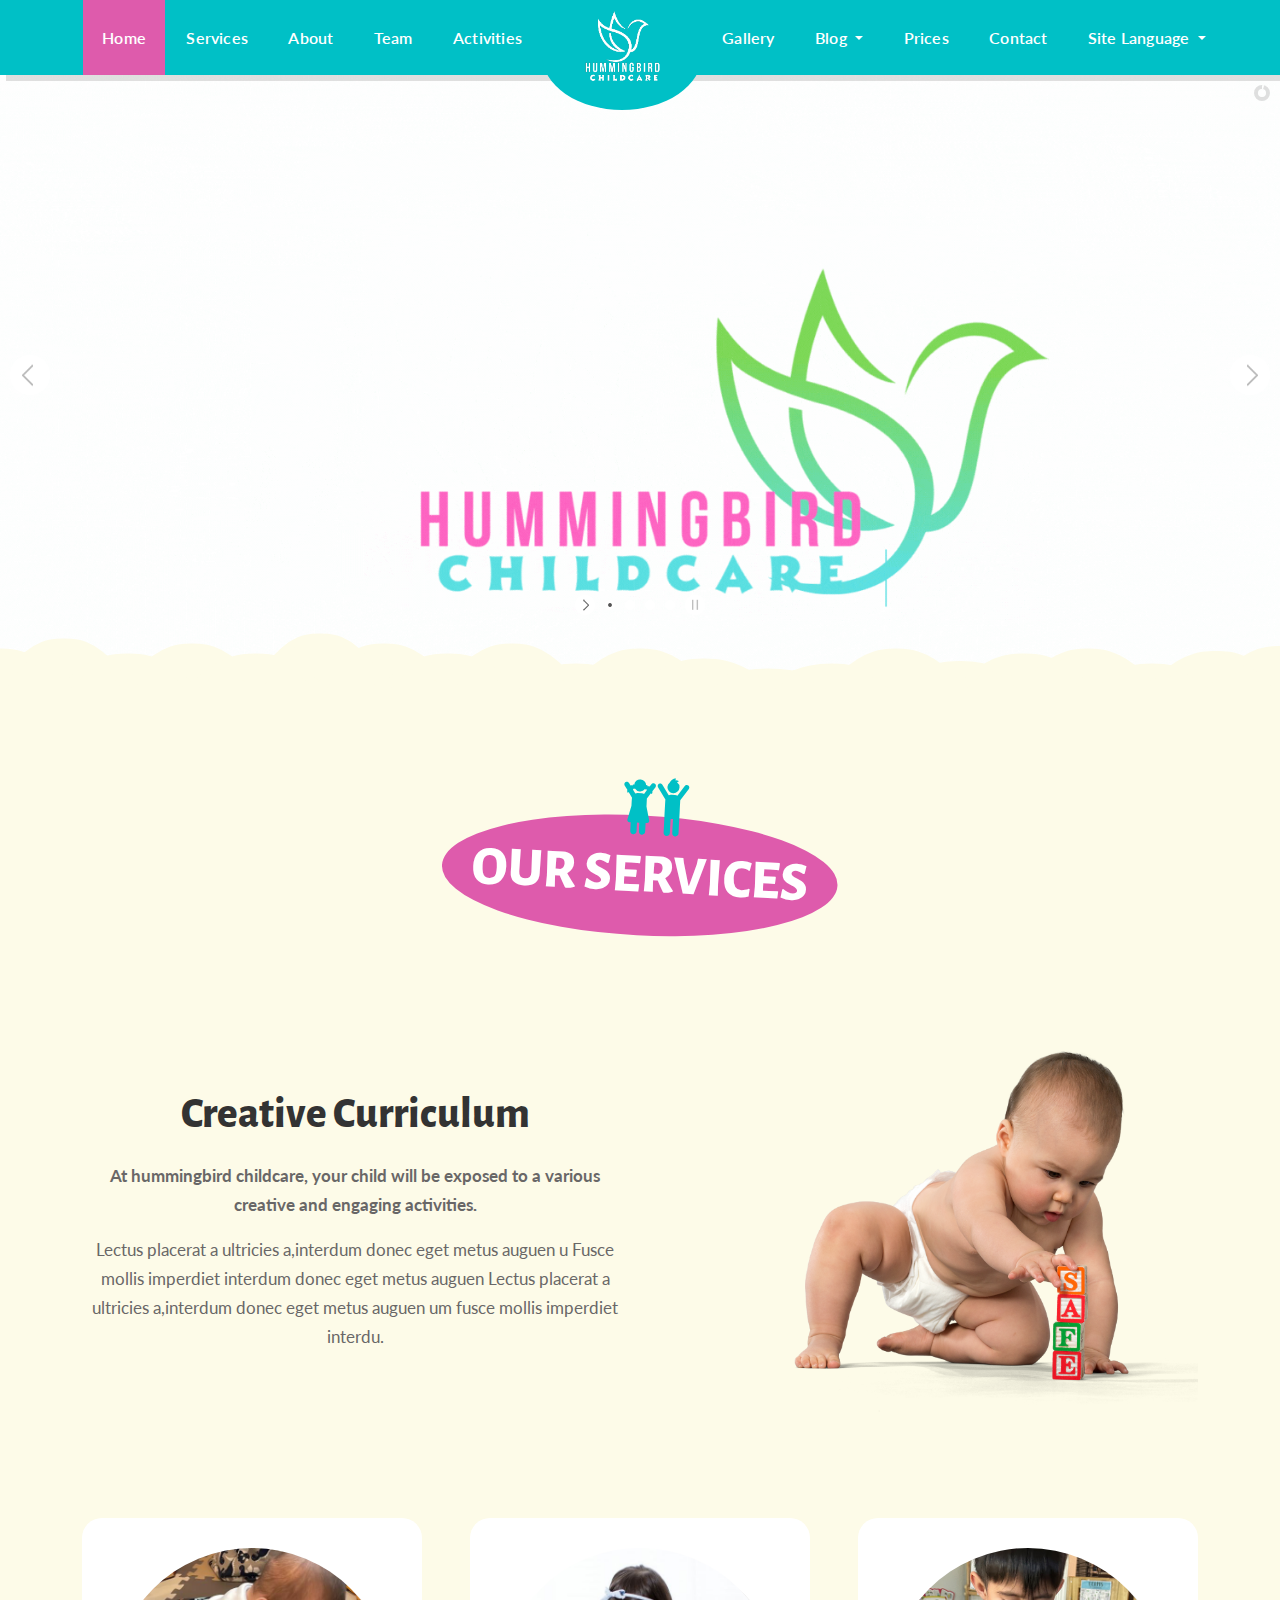
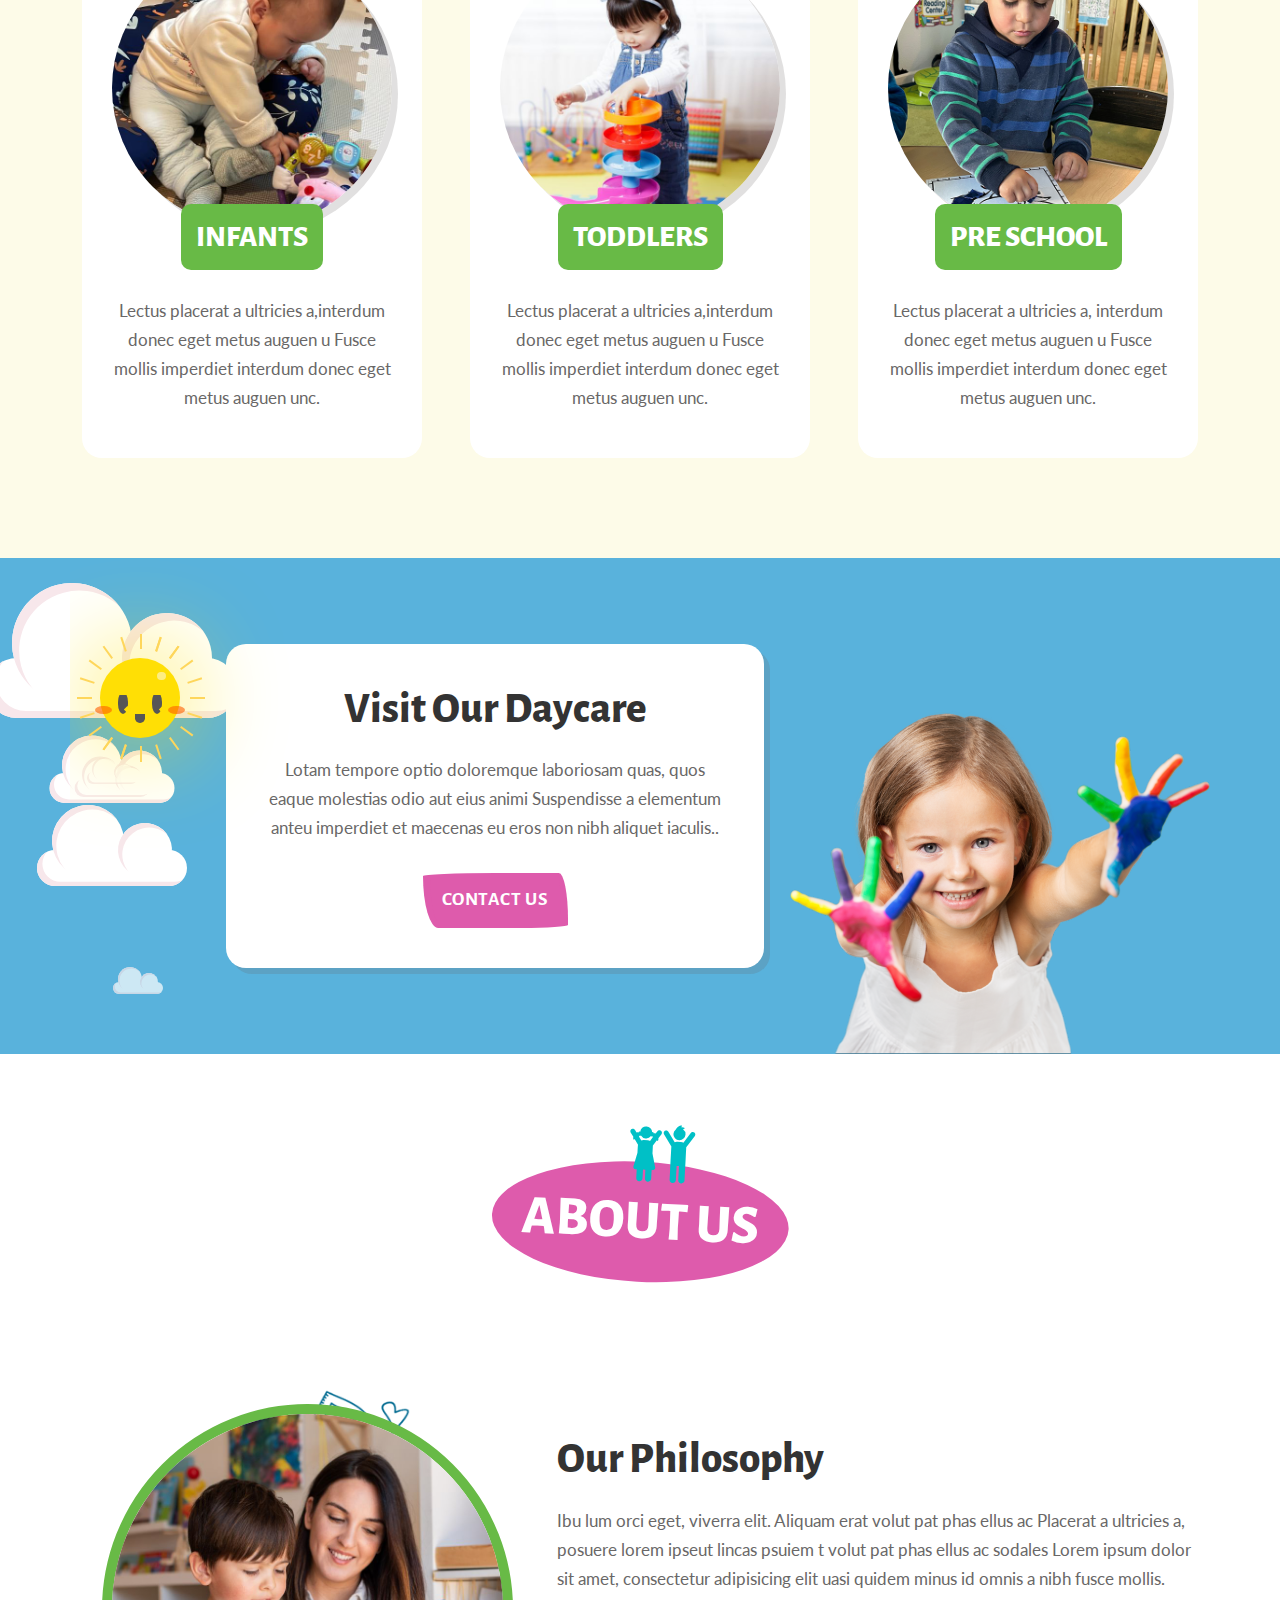
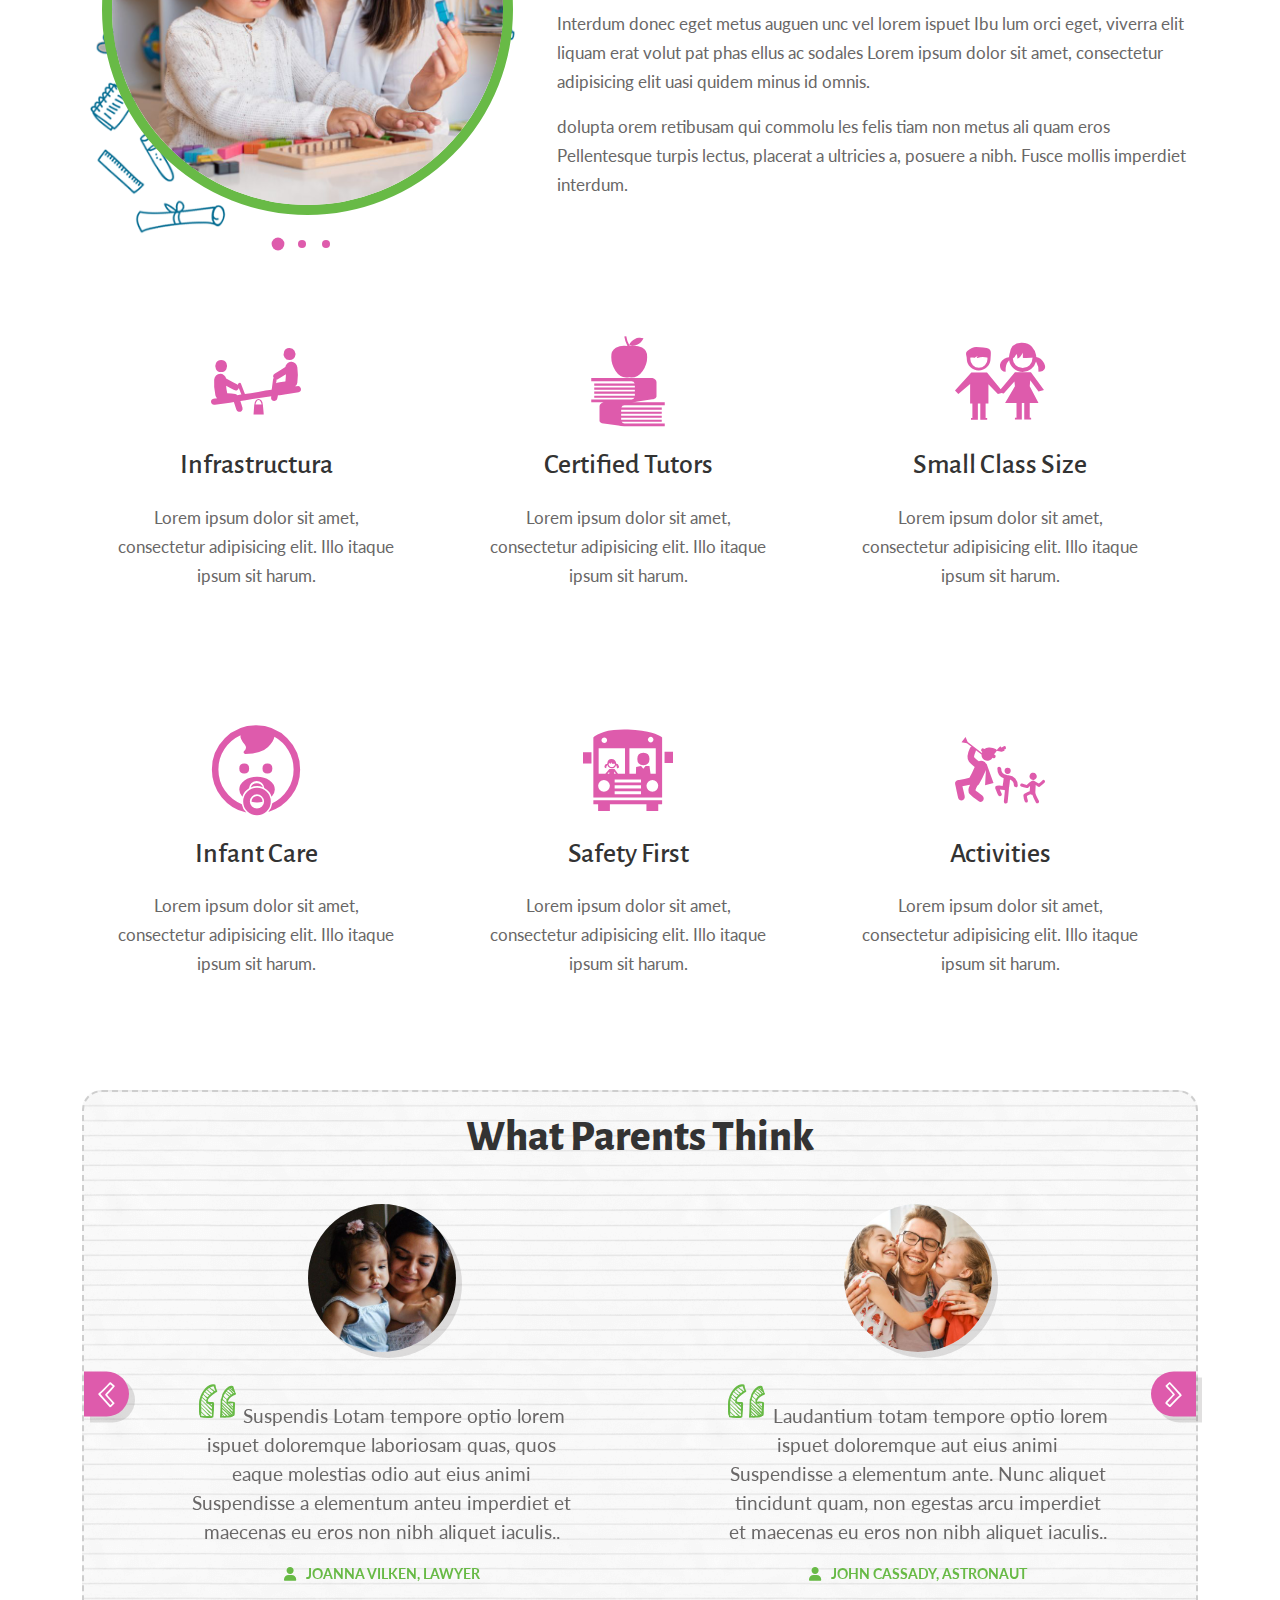
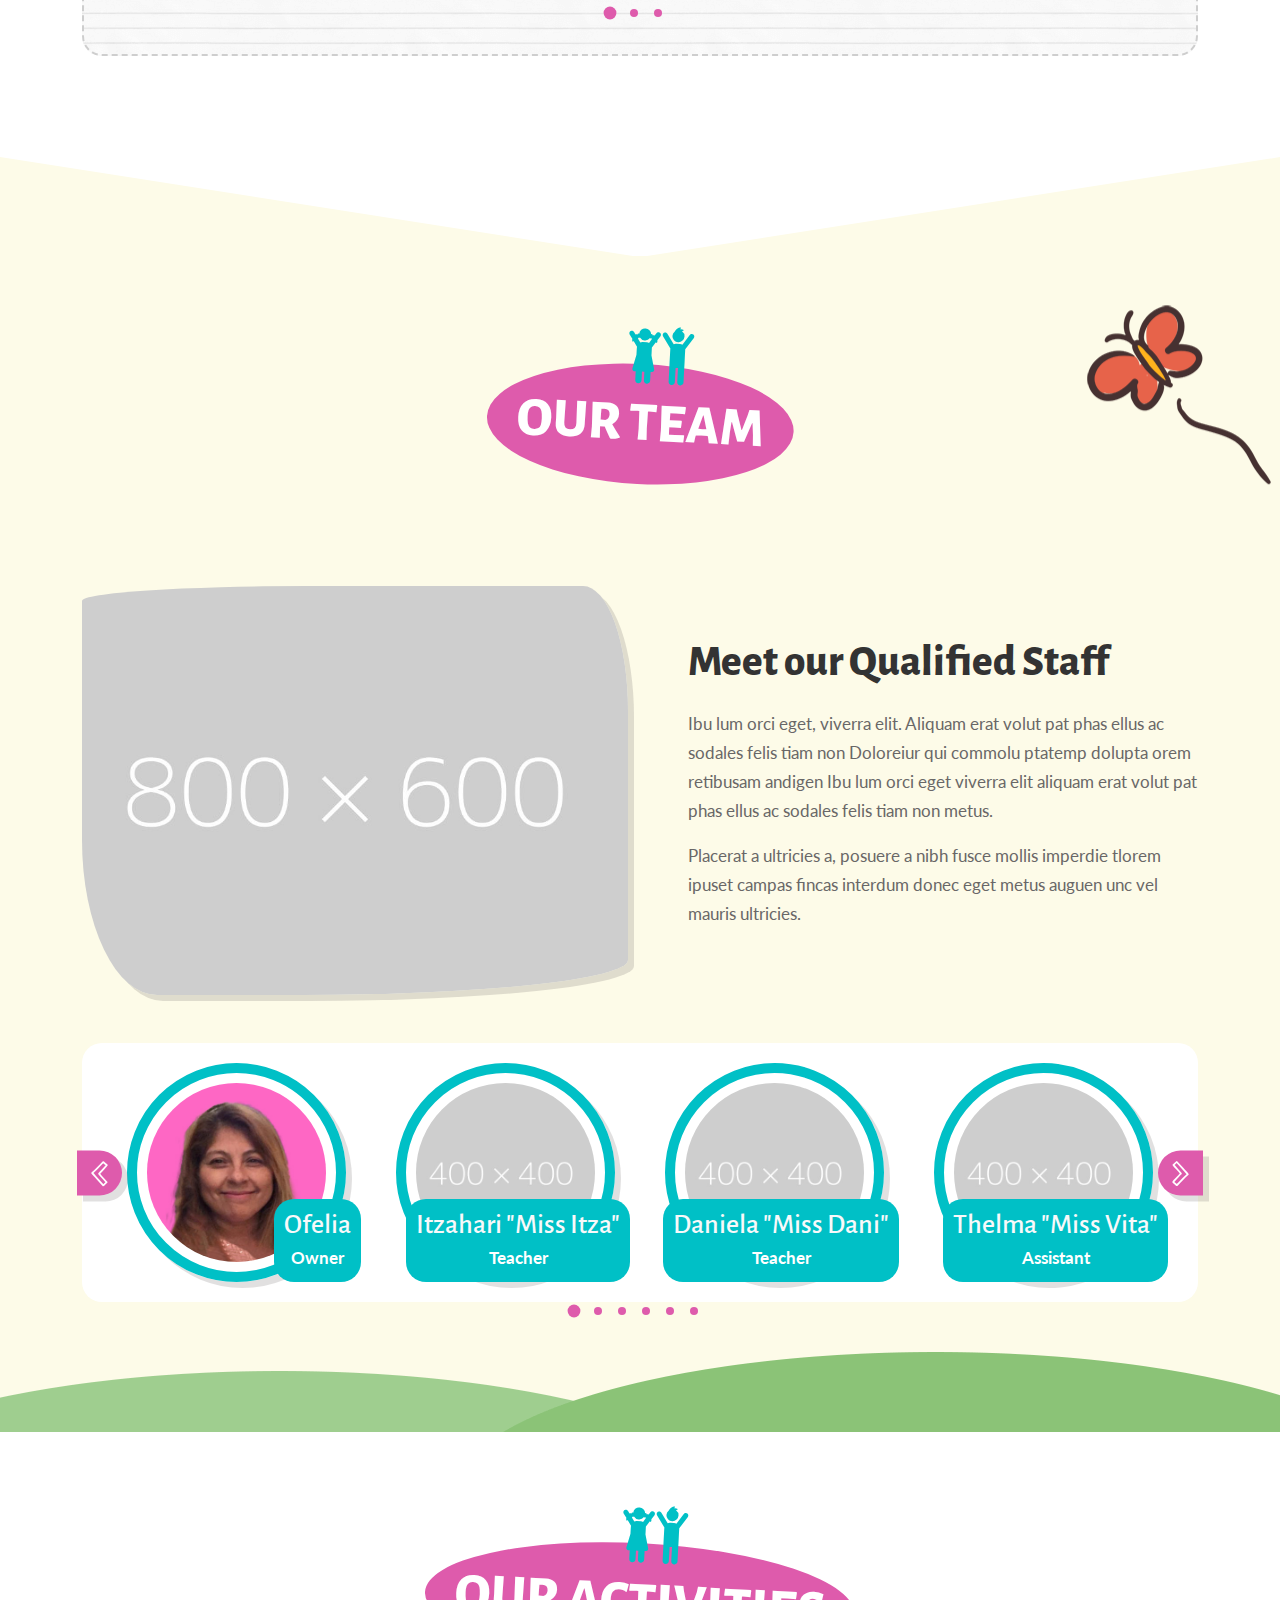
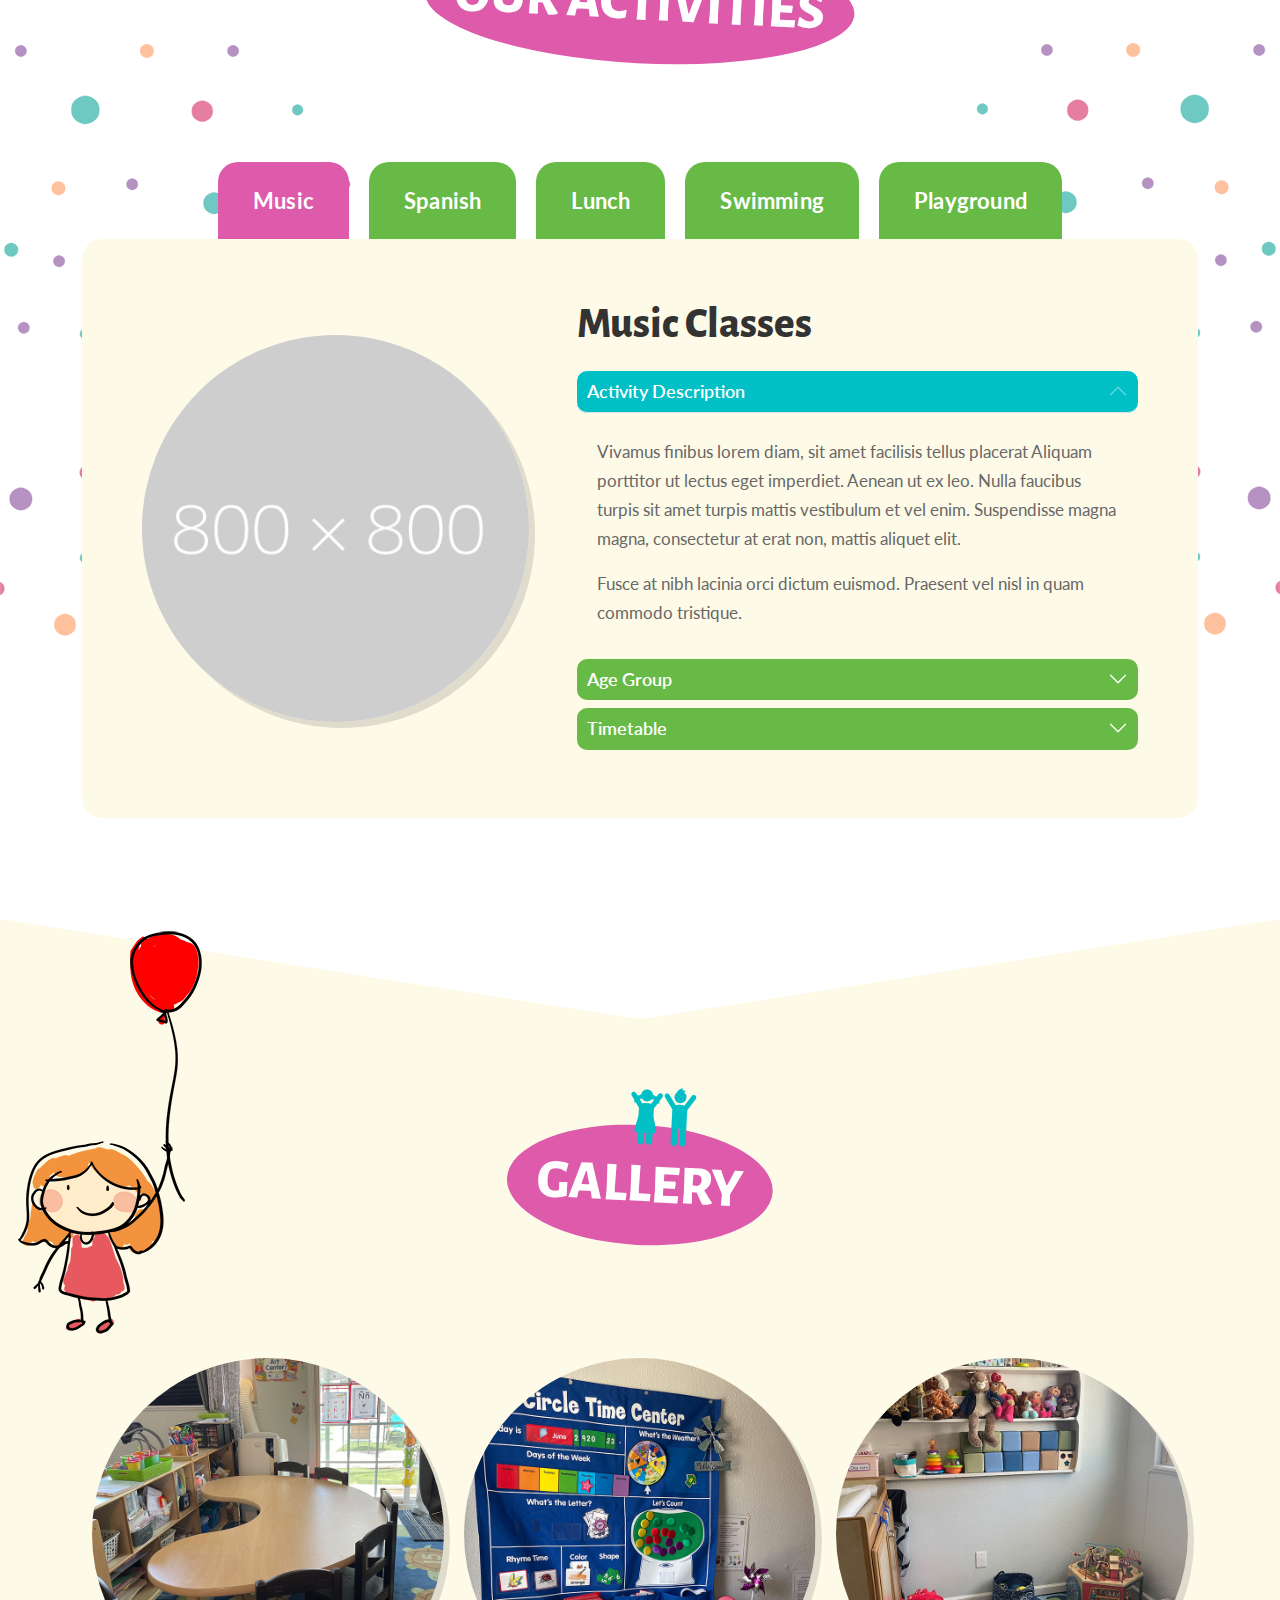
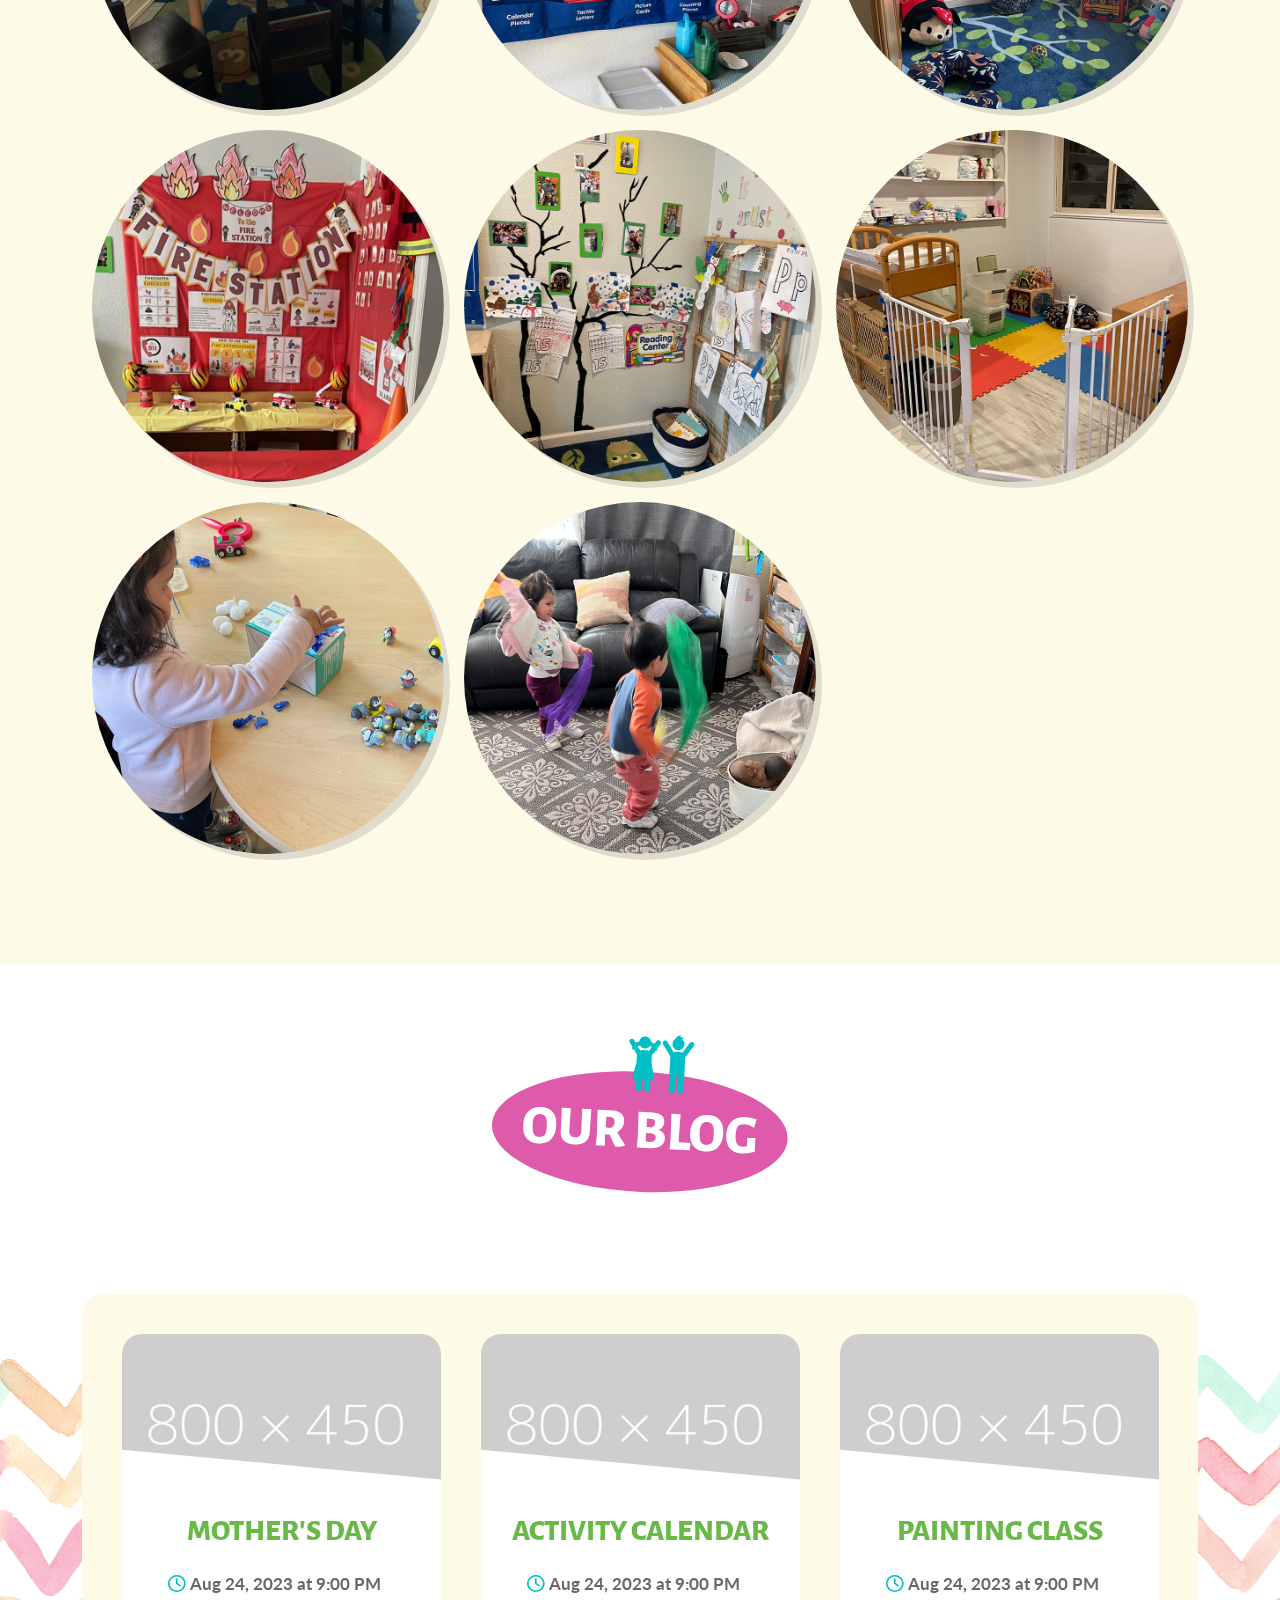
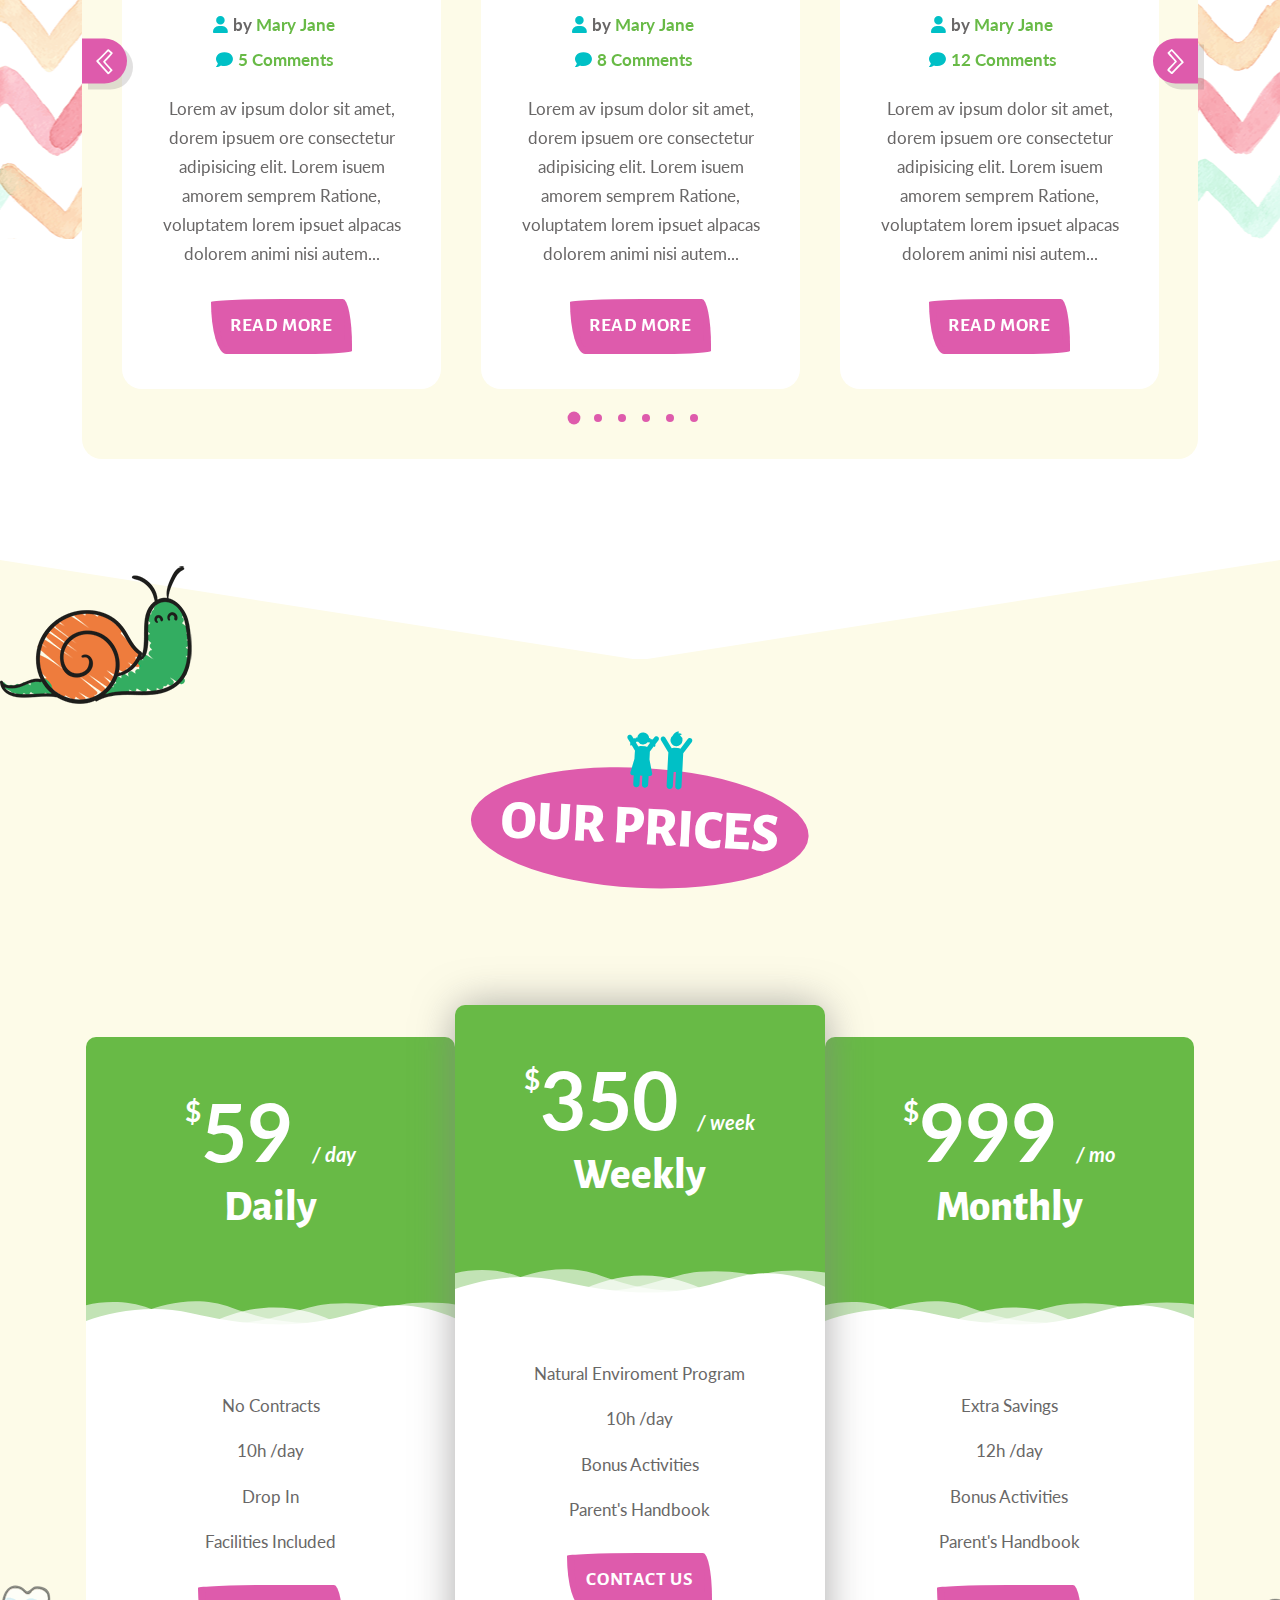
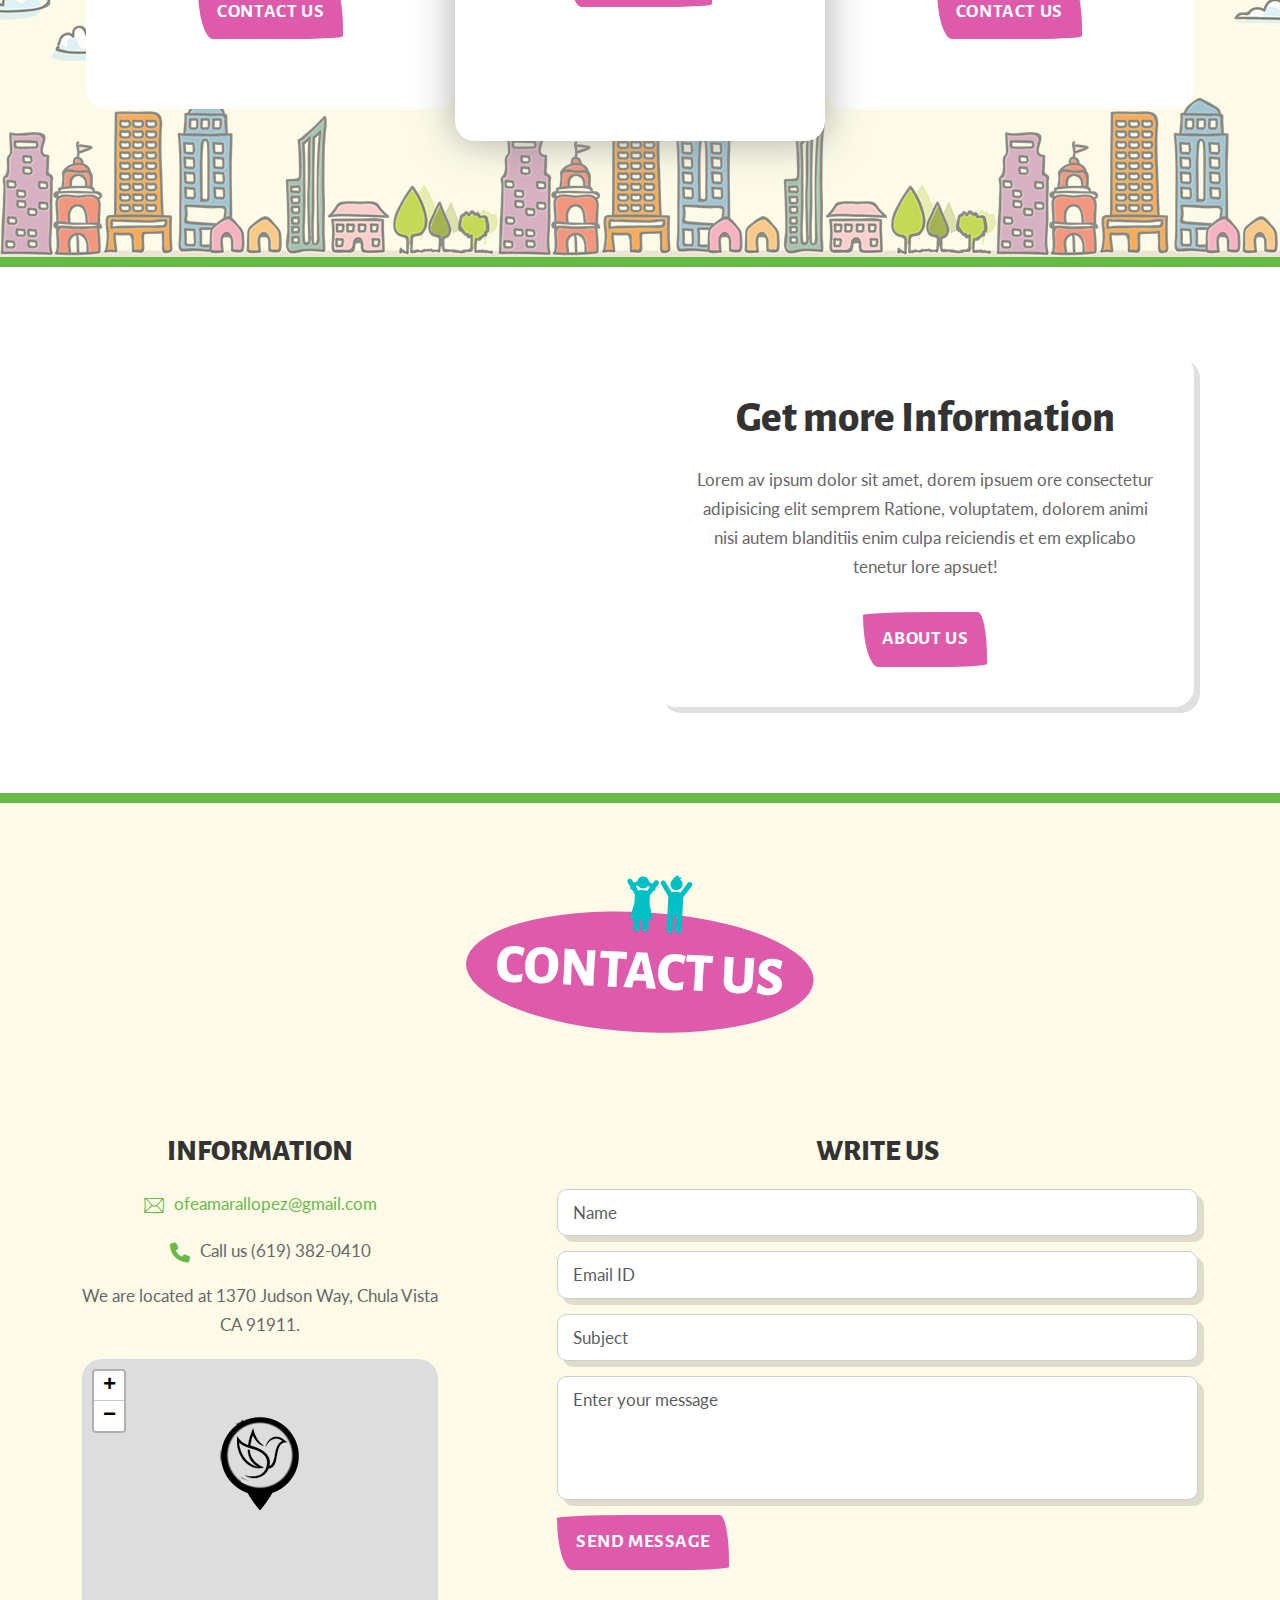
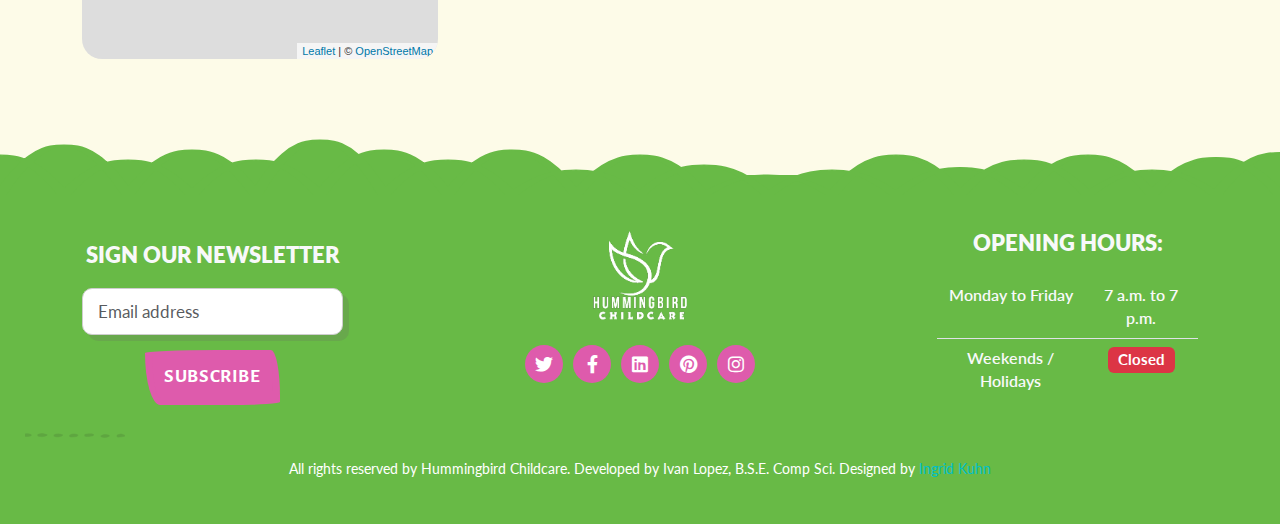
==== commit 12cf665f: "Long update" ====
--- a/index.html
+++ b/index.html
@@ -7,8 +7,8 @@
       <meta http-equiv="X-UA-Compatible" content="IE=edge">
       <![endif]-->
    <meta name="viewport" content="width=device-width, initial-scale=1, maximum-scale=1">
-   <meta name="description" content="">
-   <meta name="author" content="">
+   <meta name="description" content="daycare, childcare, guarderia, cuidado de niños">
+   <meta name="author" content="Ivan Lopez">
    <!-- Page title -->
    <title>Hummingbird Family Childcare</title>
    <!--[if lt IE 9]>
@@ -109,13 +109,10 @@
                <li class="nav-item dropdown">
                   <a class="nav-link dropdown-toggle page-dropdown" href="#" id="sub-menu2" role="button"
                      data-bs-toggle="dropdown" aria-expanded="false">
-                     Pages
+                     Site Language
                   </a>
                   <ul class="dropdown-menu " aria-labelledby="sub-menu2">
-                     <li><a class="dropdown-item" href="sidebar-page.html">Sidebar page</a></li>
-                     <li><a class="dropdown-item" href="calendar-page.html">Calendar Page</a></li>
-                     <li><a class="dropdown-item" href="index-video.html">Video Home page</a></li>
-                     <li><a class="dropdown-item" href="elements-page.html">Elements</a></li>
+                     <li><a class="dropdown-item" href="spanish.html">Sitio en Español</a></li>
                   </ul>
                </li>
                <!--/nav-item -->
@@ -163,11 +160,11 @@
          <div class="ls-l" style="top:200px;margin-left:4%;width:90%;"
             data-ls="offsetxin:0;durationin:2000;delayin:1500;easingin:easeOutExpo;rotatexin:-90;transformoriginin:50% top 0;offsetxout:-200;durationout:1000;parallaxlevel:2;">
             <div class="header-text col-lg-5 col-xl-5">
-               <h1>Quality daycare</h1>
-               <p class="subtitle"> Alphabet is a Super Fun Daycare / Children HTML Theme including many Elements </p>
+               <h1>Accepting Various Programs</h1>
+               <p class="subtitle">We are certified in various childcare partner programs that you may qualify for.</p>
                <!-- Button -->
                <div class="page-scroll">
-                  <a class="btn" href="#contact">Contact us</a>
+                  <a class="btn" href="#about">Contact us</a>
                </div>
             </div>
          </div>
@@ -264,9 +261,9 @@
          <div class="row align-items-center">
             <!-- main text -->
             <div class="col-md-12 col-lg-6 text-center">
-               <h3 class="text-center">The Best Daycare</h3>
-               <p class="fw-bold">Alphabet Daycare will provide a stimulating and safe environment for children ages
-                  three months to ten years. Run by a former elementary school educator (Jane Doe)</p>
+               <h3 class="text-center">Creative Curriculum</h3>
+               <p class="fw-bold">At hummingbird childcare, your child will be exposed to a various creative and
+                  engaging activities.</p>
                <p>
                   Lectus placerat a ultricies a,interdum donec eget metus auguen u Fusce mollis imperdiet interdum donec
                   eget metus auguen Lectus placerat a ultricies a,interdum donec eget metus auguen um fusce mollis
@@ -441,7 +438,7 @@
                <div class="col-md-4 media text-center p-5">
                   <i class="flaticon-game"></i>
                   <div class="feature-body">
-                     <h5 class="feature-heading">infrastructure</h5>
+                     <h5 class="feature-heading">Infrastructura</h5>
                      <p>Lorem ipsum dolor sit amet, consectetur adipisicing elit. Illo itaque ipsum sit harum.</p>
                   </div>
                </div>
@@ -593,8 +590,8 @@
                   <div class="team-item">
                      <img src="img/team1.jpg" alt="">
                      <div class="team-caption">
-                        <h5 class="text-light mb-0">Jane Doe</h5>
-                        <p>Founder</p>
+                        <h5 class="text-light mb-0">Ofelia</h5>
+                        <p>Owner</p>
                      </div>
                   </div>
                   <!-- /team-item-->
@@ -605,7 +602,7 @@
                   <div class="team-item">
                      <img src="img/team2.jpg" alt="">
                      <div class="team-caption">
-                        <h5 class="text-light mb-0">Mario Salles</h5>
+                        <h5 class="text-light mb-0">Itzahari "Miss Itza"</h5>
                         <p>Teacher</p>
                      </div>
                   </div>
@@ -617,7 +614,7 @@
                   <div class="team-item">
                      <img src="img/team3.jpg" alt="">
                      <div class="team-caption">
-                        <h5 class="text-light mb-0">Julia Stan</h5>
+                        <h5 class="text-light mb-0">Daniela "Miss Dani"</h5>
                         <p>Teacher</p>
                      </div>
                   </div>
@@ -629,8 +626,8 @@
                   <div class="team-item">
                      <img src="img/team4.jpg" alt="">
                      <div class="team-caption">
-                        <h5 class="text-light mb-0">Mary John</h5>
-                        <p>Caretaker</p>
+                        <h5 class="text-light mb-0">Thelma "Miss Vita"</h5>
+                        <p>Assistant</p>
                      </div>
                   </div>
                   <!-- /team-item-->
@@ -641,8 +638,8 @@
                   <div class="team-item">
                      <img src="img/team5.jpg" alt="">
                      <div class="team-caption">
-                        <h5 class="text-light mb-0">Marco Datella</h5>
-                        <p>Psychologist</p>
+                        <h5 class="text-light mb-0">Mireya "Miss Mereya"</h5>
+                        <p>Assistant</p>
                      </div>
                   </div>
                   <!-- /team-item-->
@@ -653,8 +650,8 @@
                   <div class="team-item">
                      <img src="img/team6.jpg" alt="">
                      <div class="team-caption">
-                        <h5 class="text-light mb-0">Juditt Lind</h5>
-                        <p>Expert</p>
+                        <h5 class="text-light mb-0">Eddie</h5>
+                        <p>Maintenance &<br>Transportation</p>
                      </div>
                   </div>
                   <!-- /team-item-->
@@ -663,7 +660,9 @@
             </div>
             <!--/team-slider -->
          </div>
-         <!--/row-team-->
+         <!--/team-slider -->
+      </div>
+      <!--/row-team-->
       </div>
       <!--/container -->
    </section>
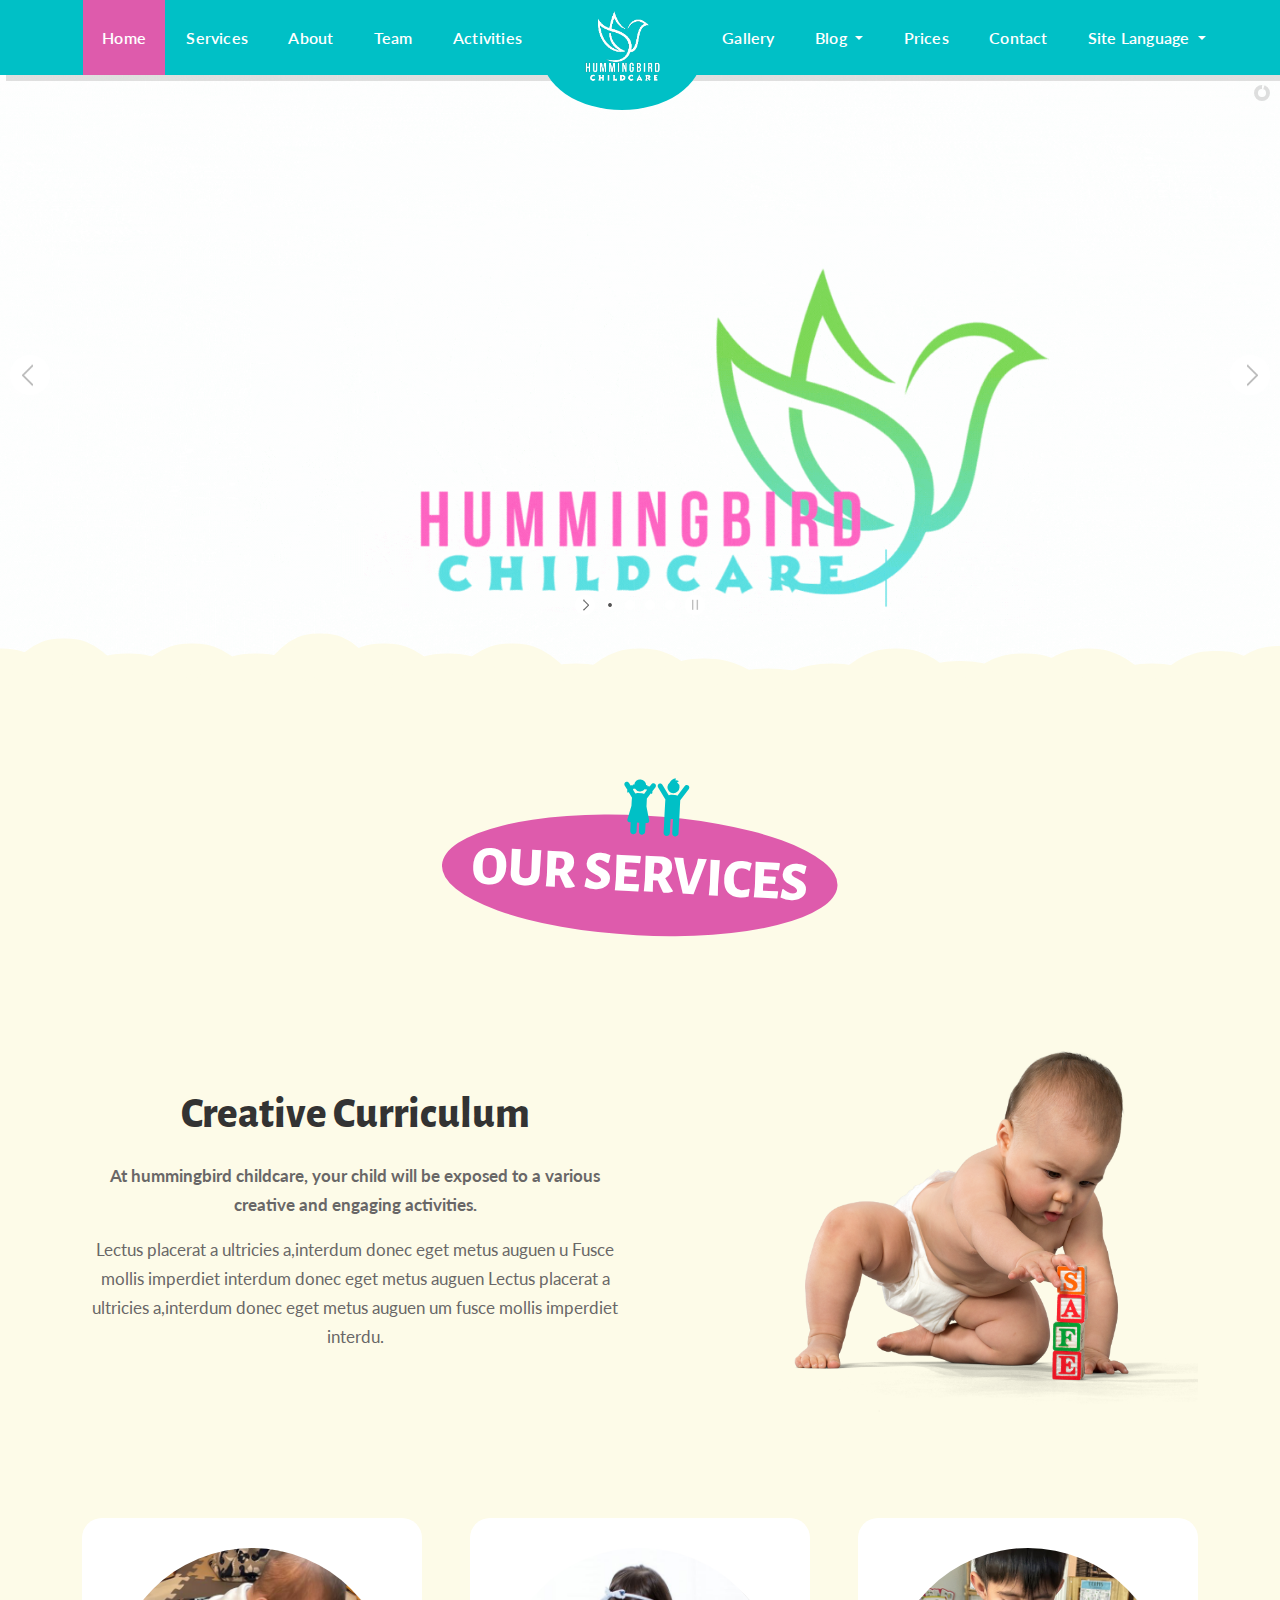
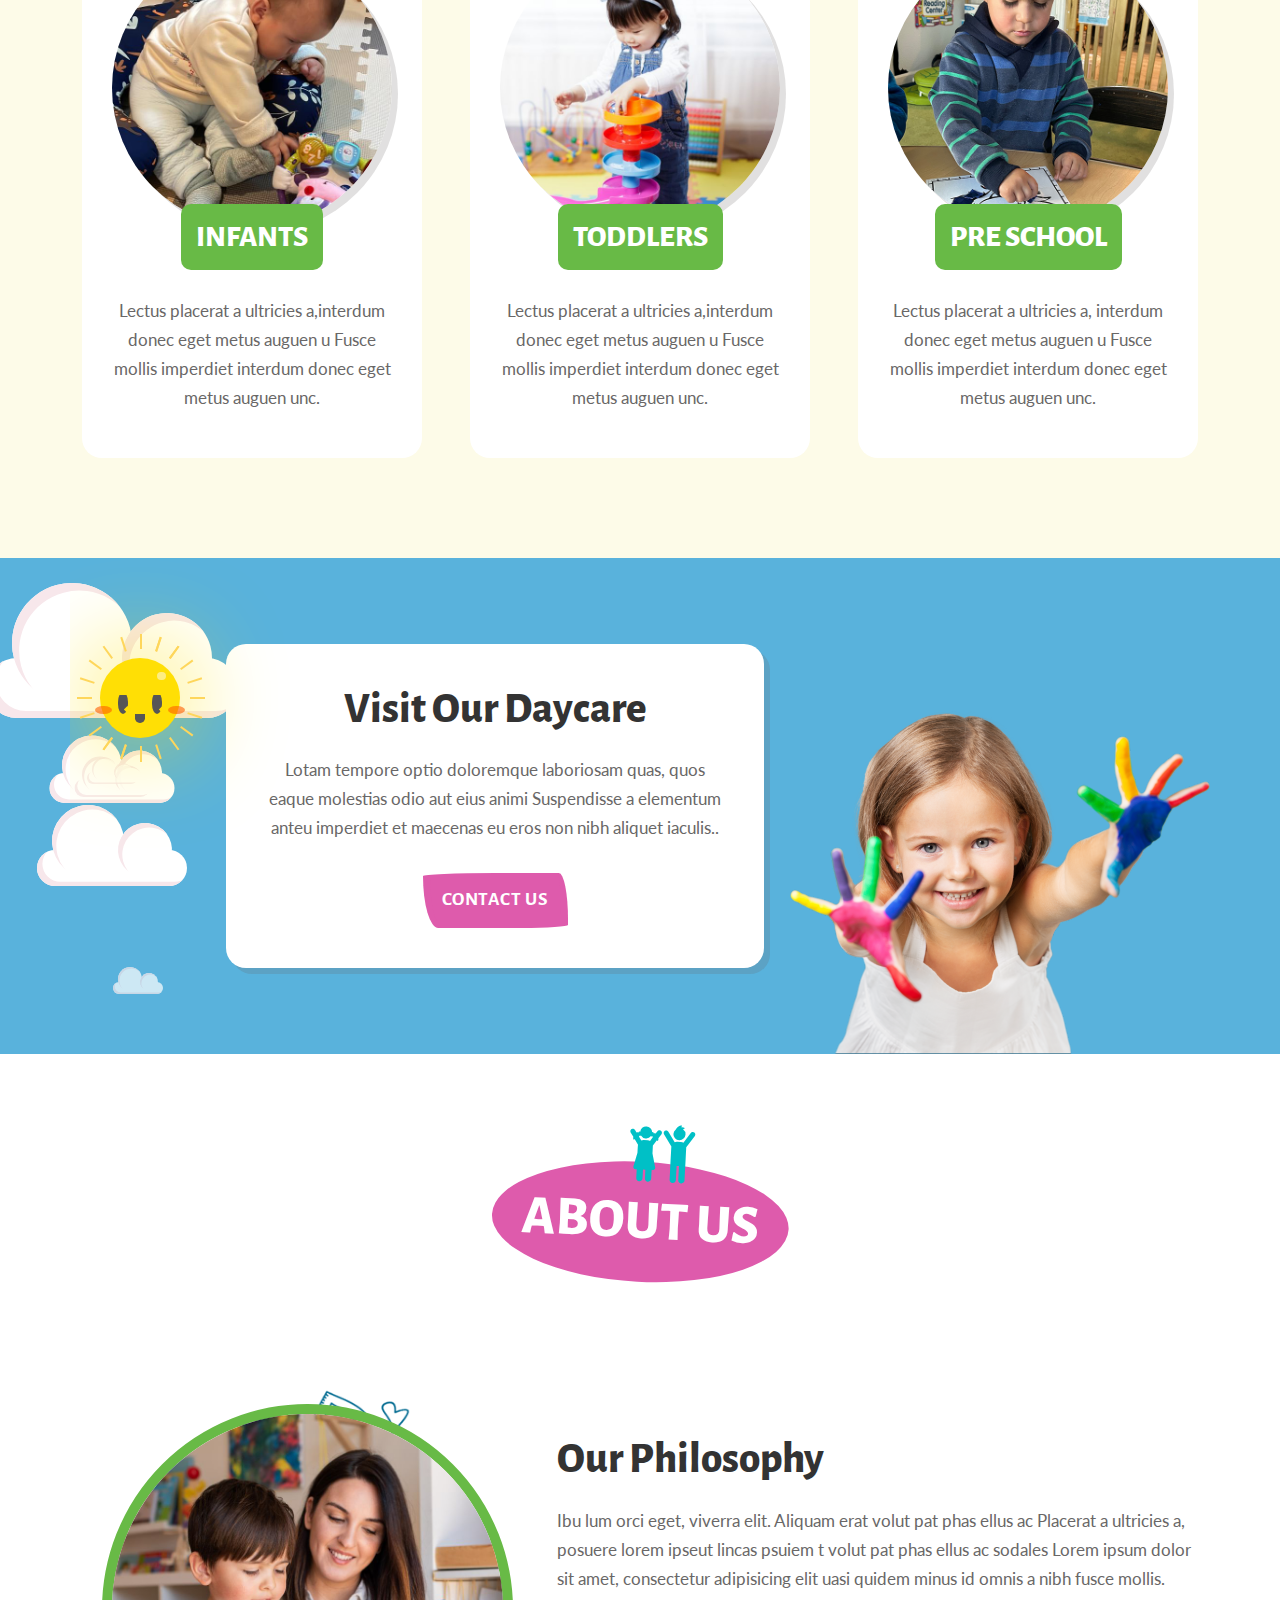
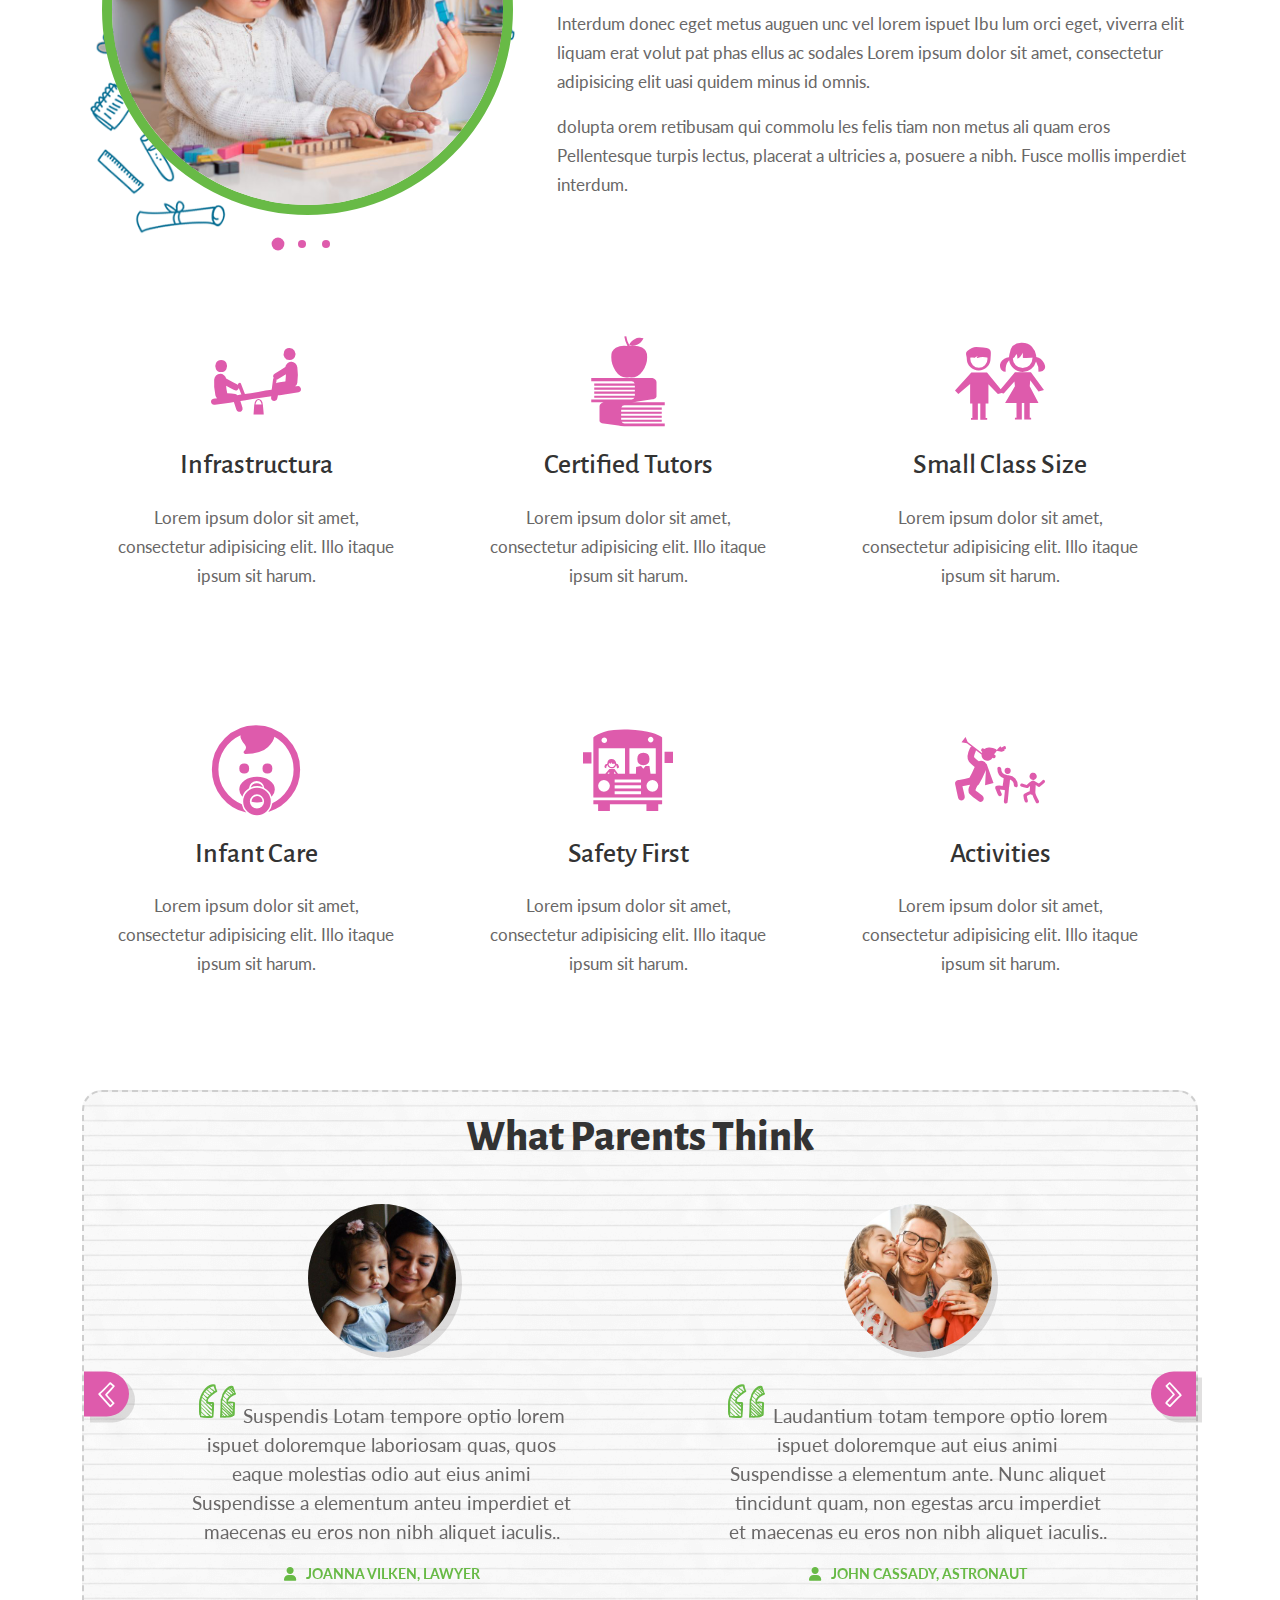
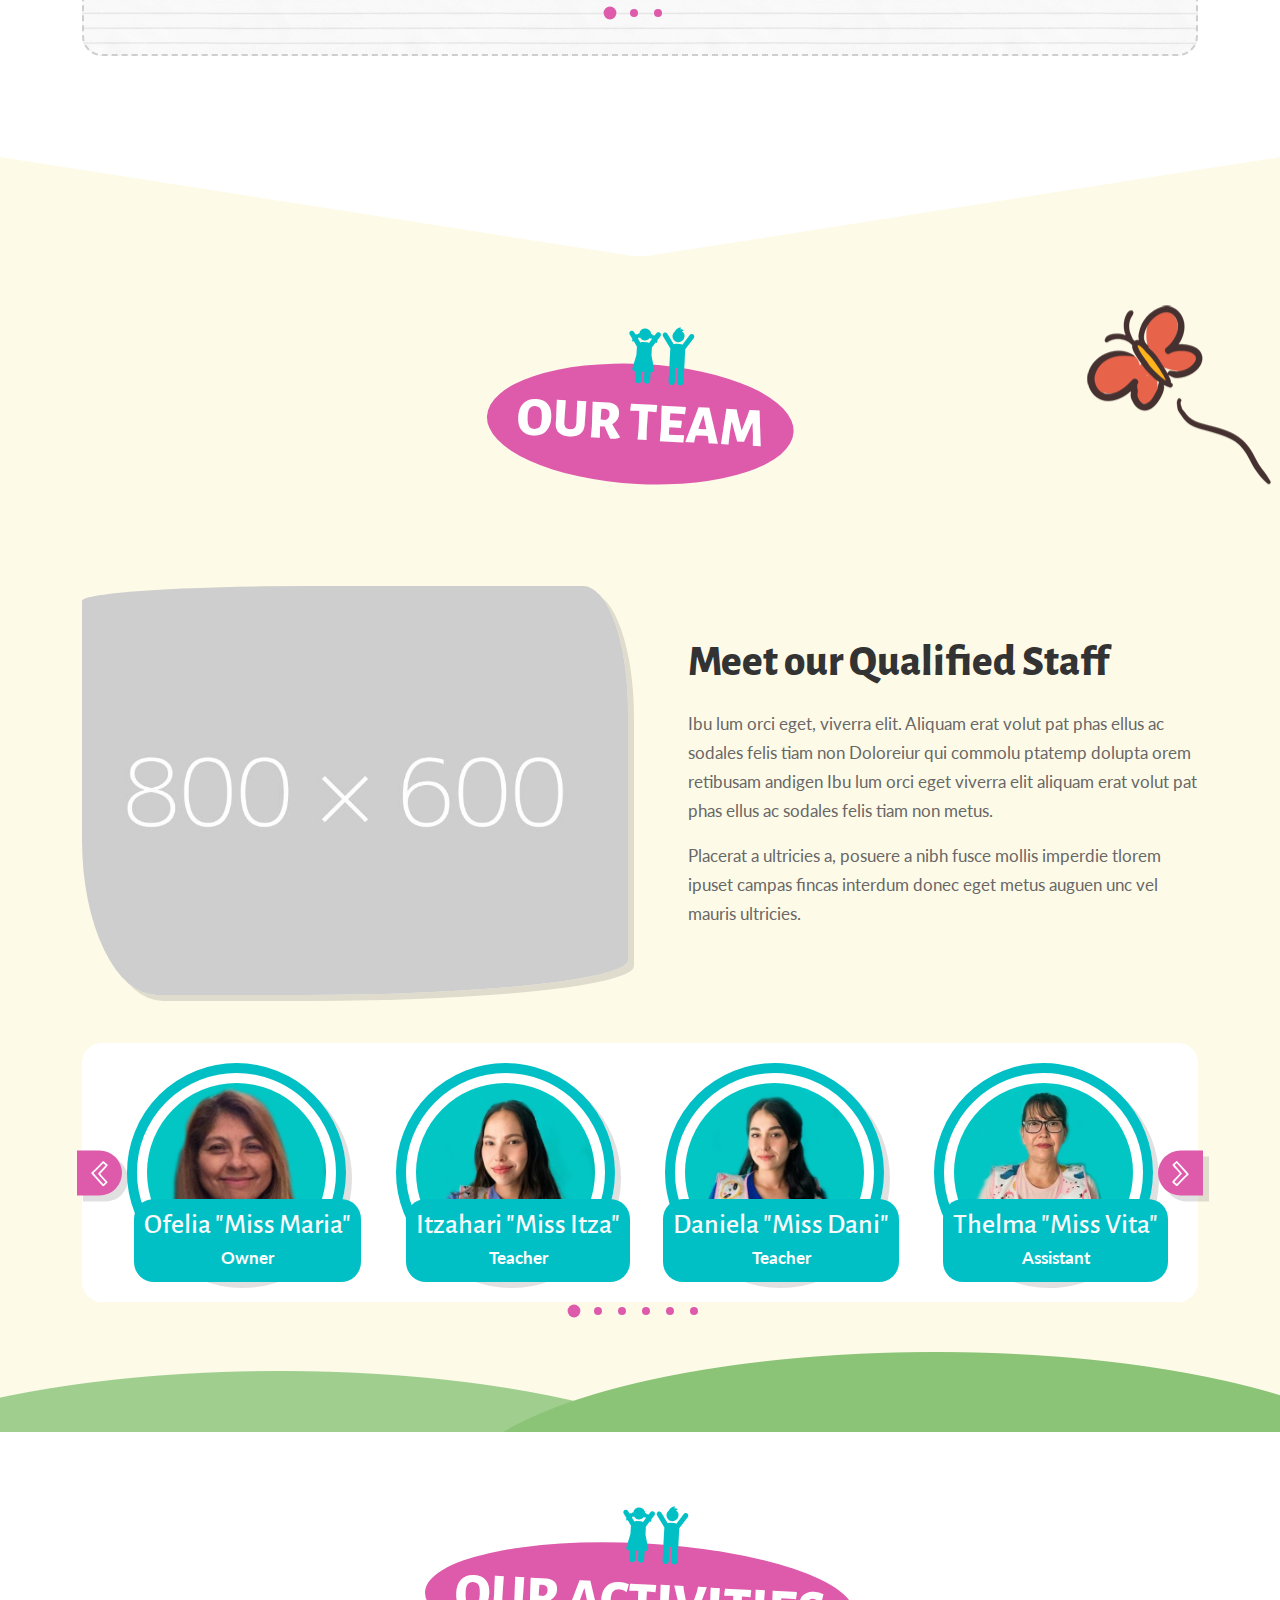
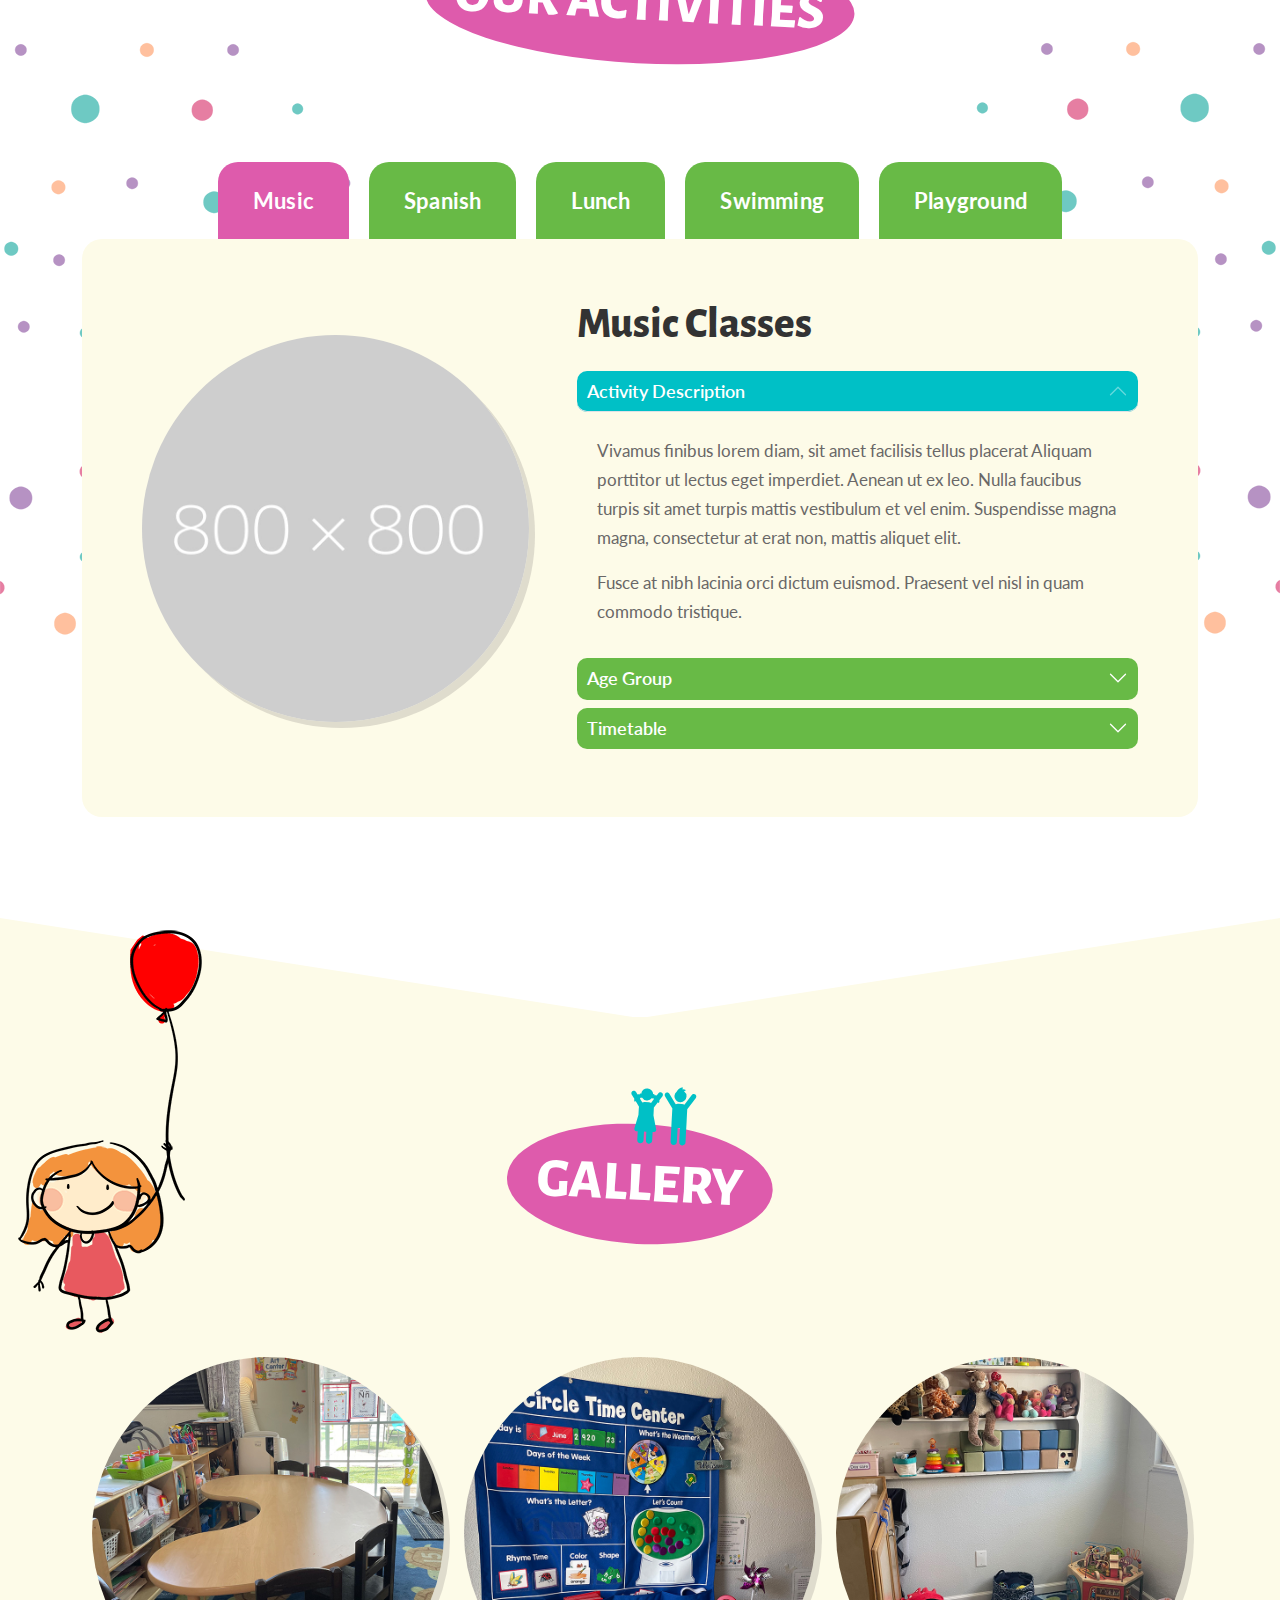
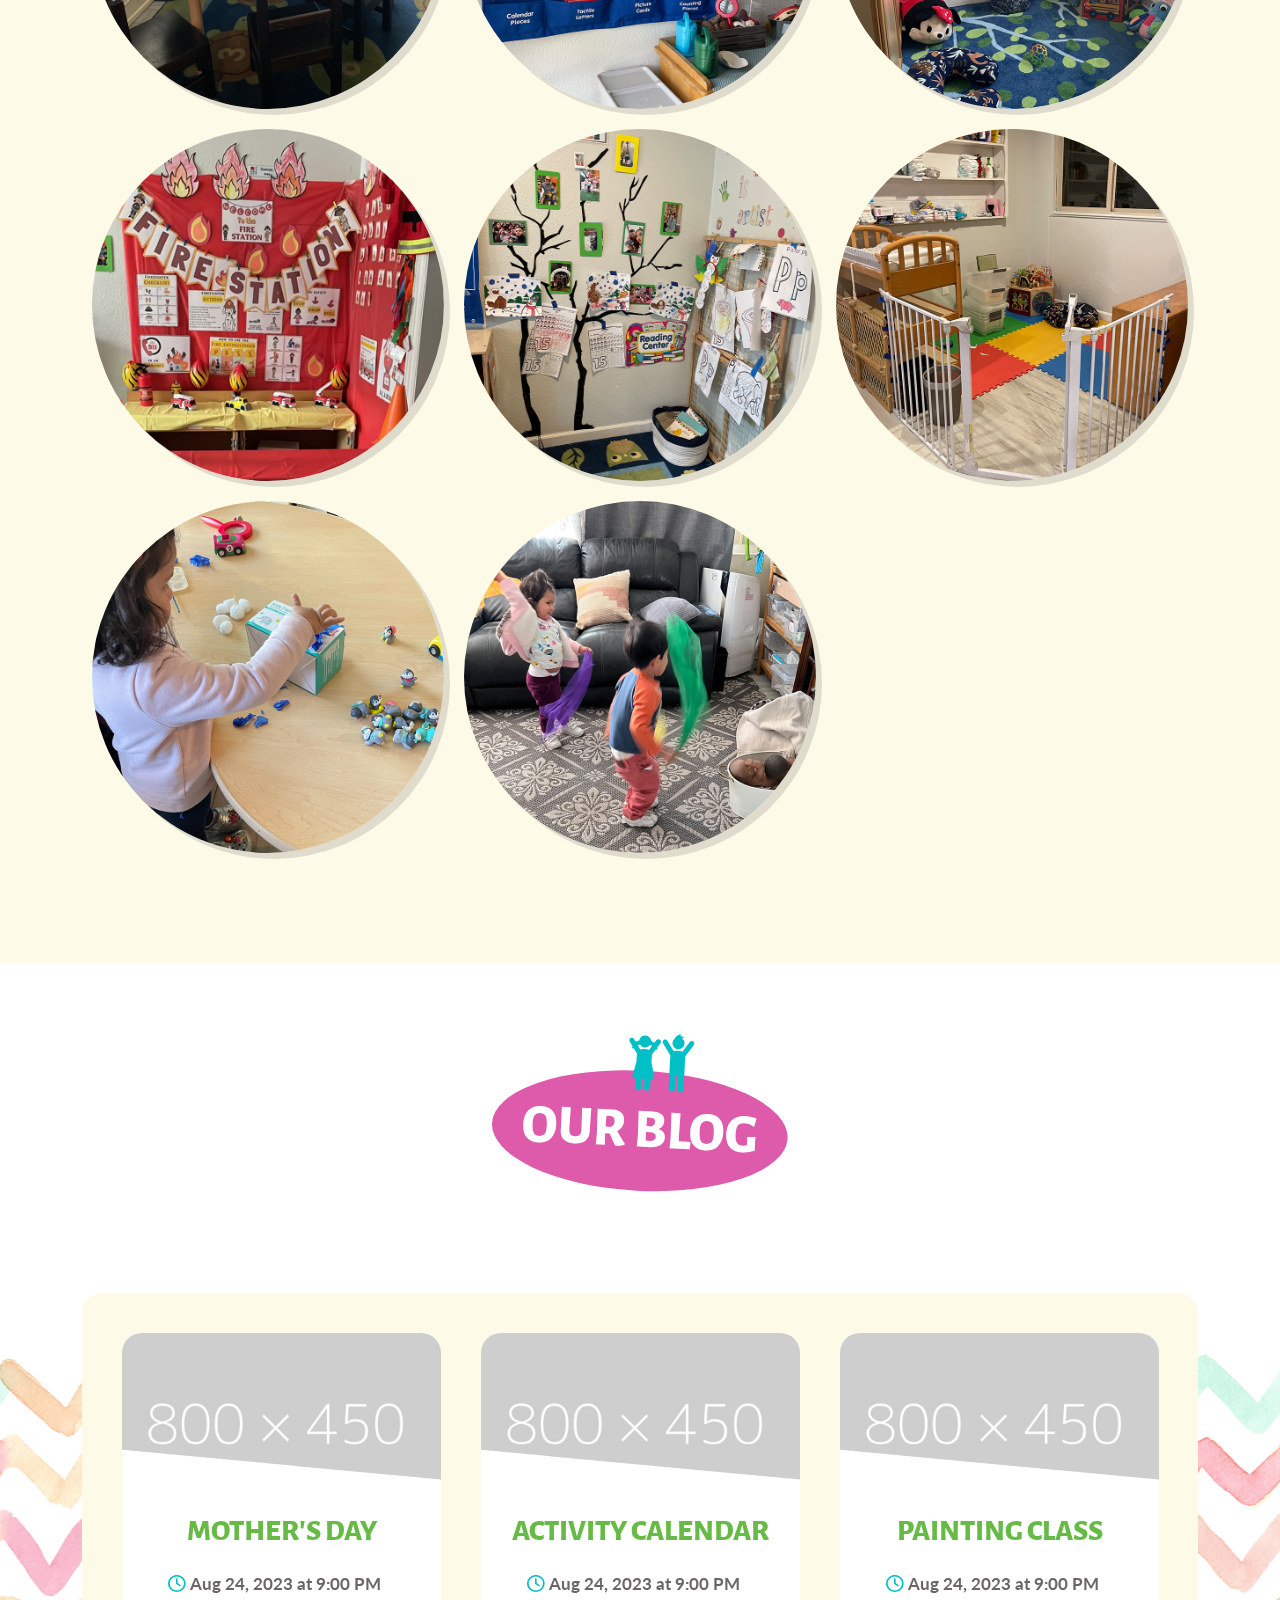
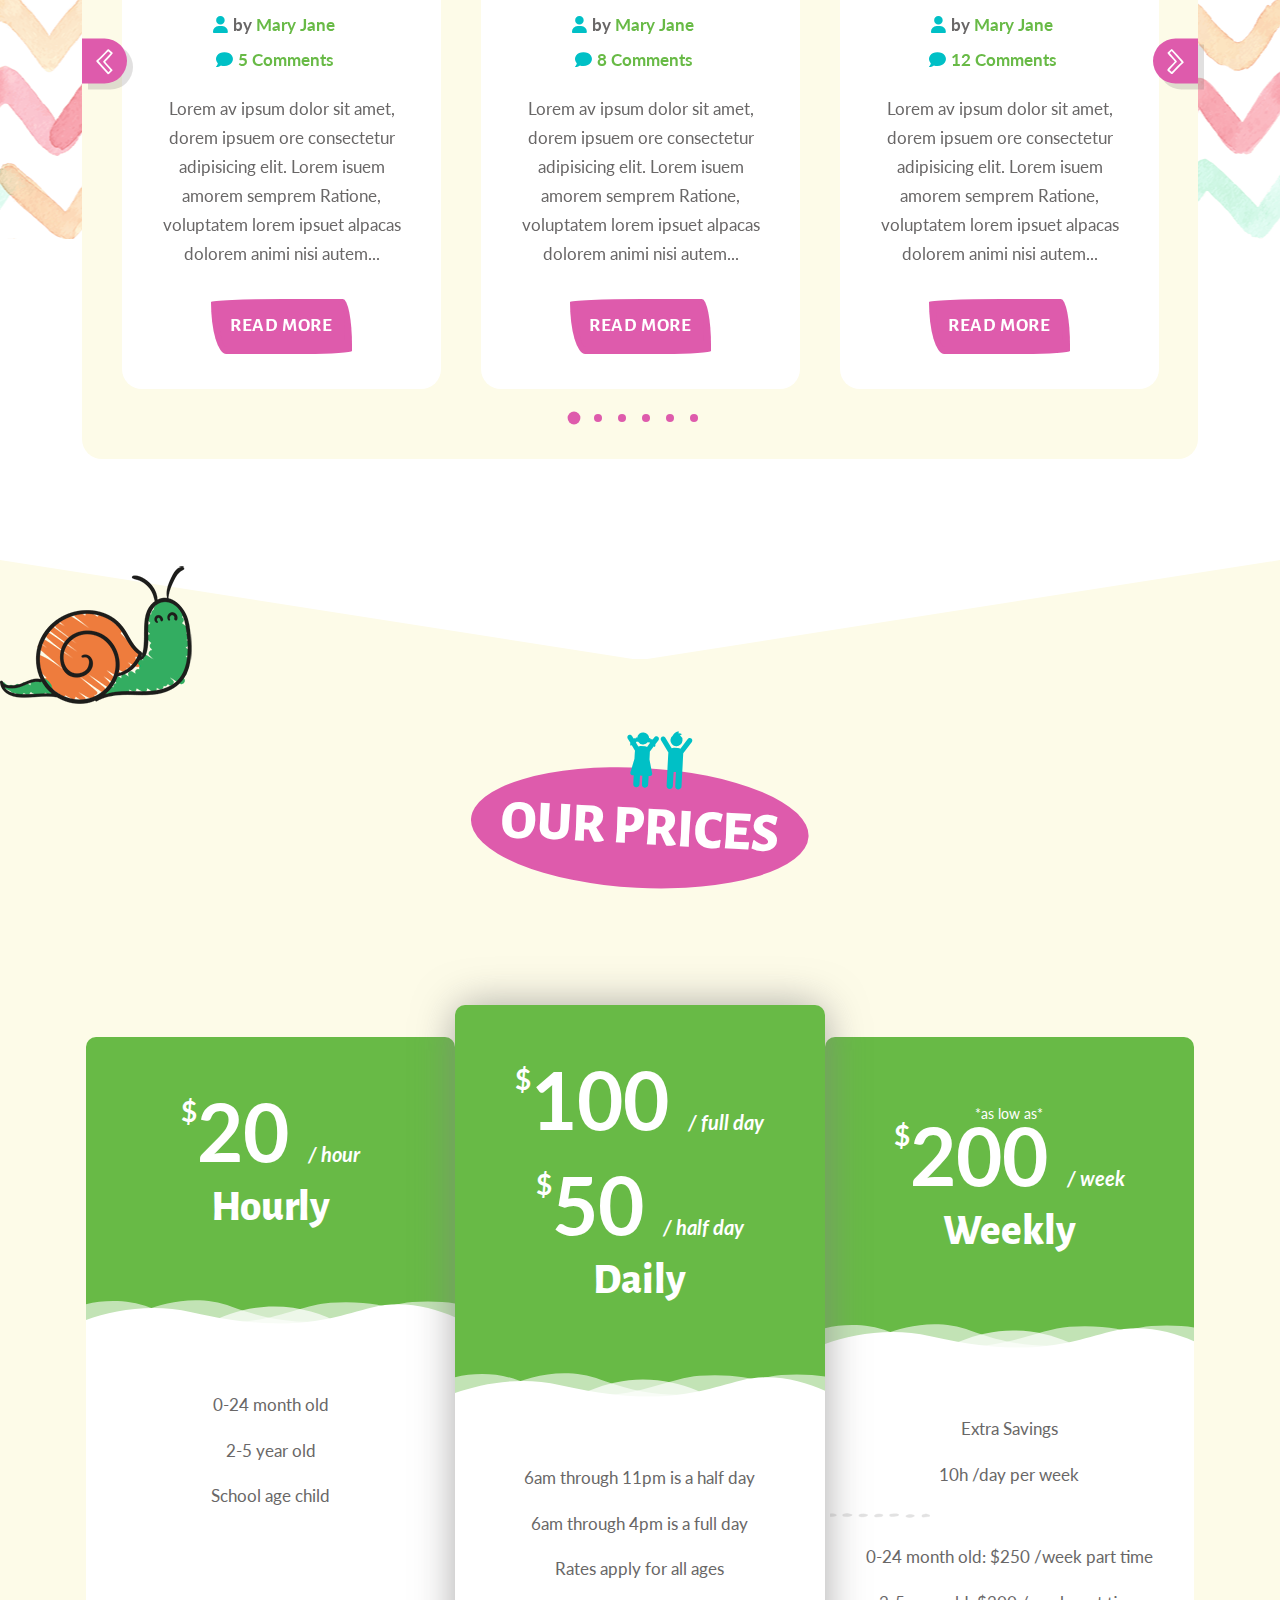
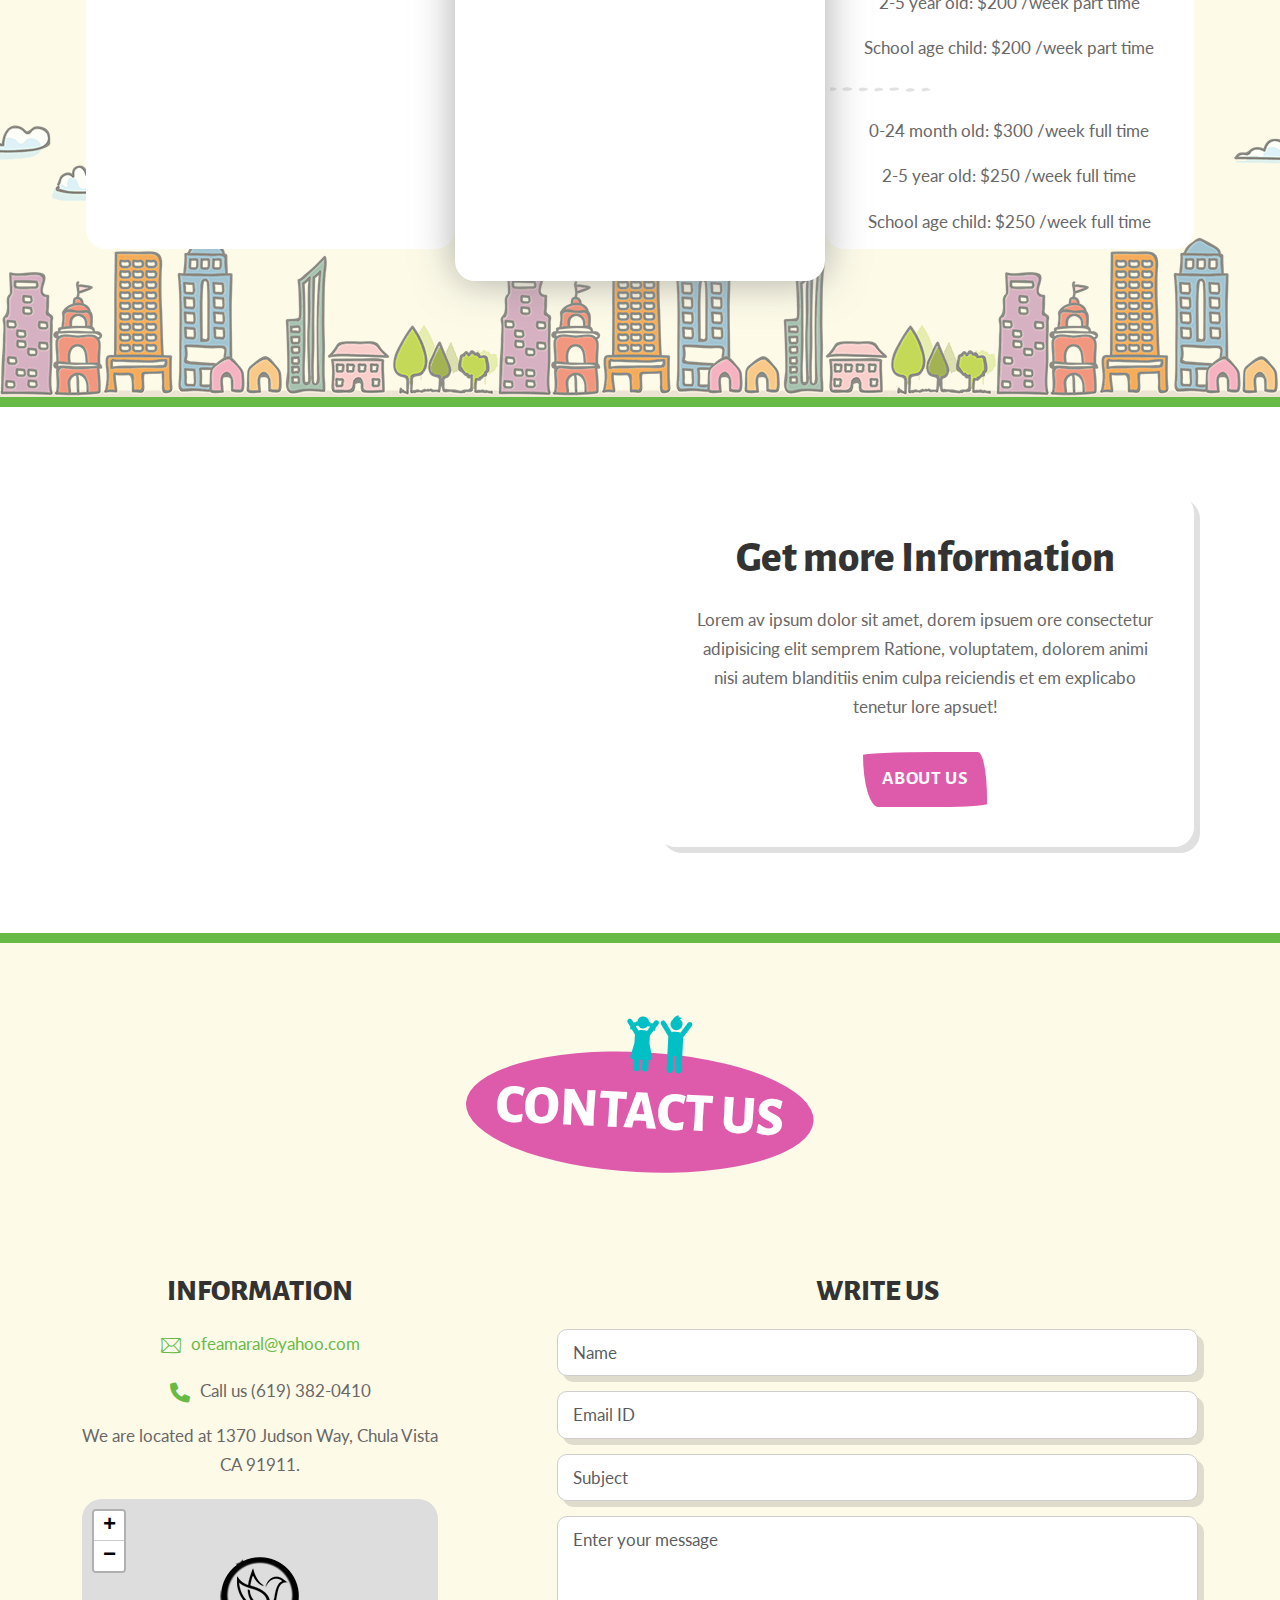
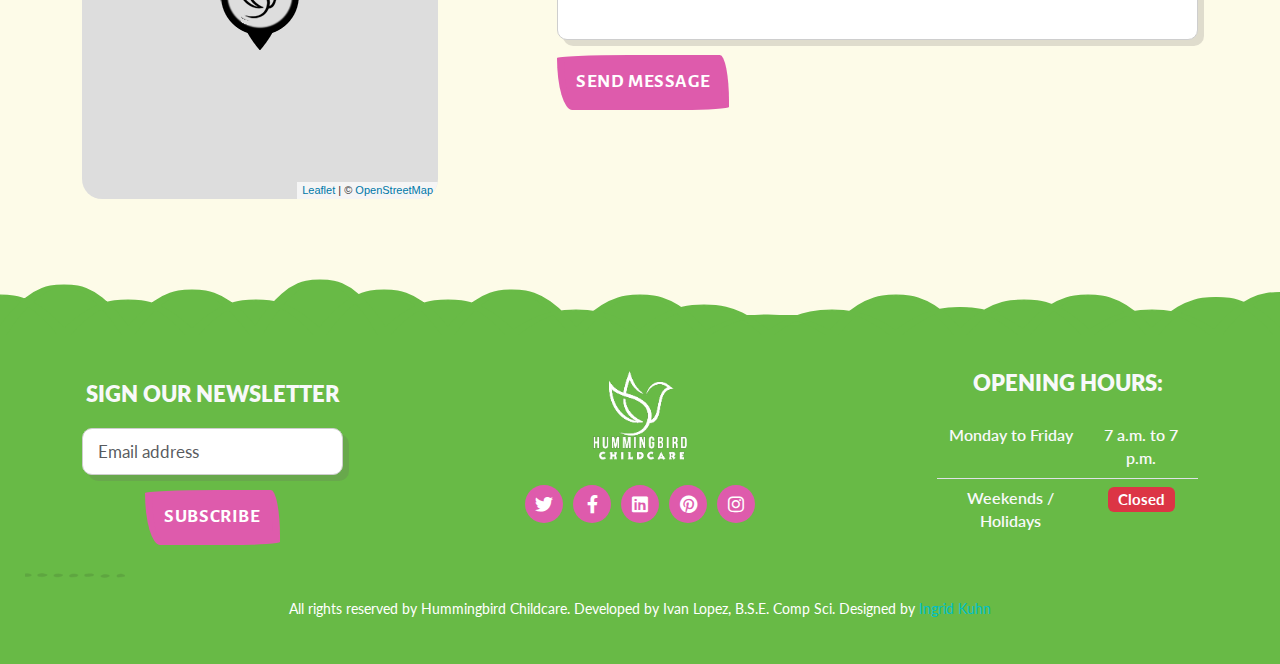
==== commit 86000564: "photoshopped and updated price sections" ====
--- a/index.html
+++ b/index.html
@@ -112,6 +112,7 @@
                      Site Language
                   </a>
                   <ul class="dropdown-menu " aria-labelledby="sub-menu2">
+                     <li><a class="dropdown-item" href="index.html">English Site</a></li>
                      <li><a class="dropdown-item" href="spanish.html">Sitio en Español</a></li>
                   </ul>
                </li>
@@ -590,7 +591,7 @@
                   <div class="team-item">
                      <img src="img/team1.jpg" alt="">
                      <div class="team-caption">
-                        <h5 class="text-light mb-0">Ofelia</h5>
+                        <h5 class="text-light mb-0">Ofelia "Miss Maria"</h5>
                         <p>Owner</p>
                      </div>
                   </div>
@@ -638,7 +639,7 @@
                   <div class="team-item">
                      <img src="img/team5.jpg" alt="">
                      <div class="team-caption">
-                        <h5 class="text-light mb-0">Mireya "Miss Mereya"</h5>
+                        <h5 class="text-light mb-0">Mireya "Miss Mireya"</h5>
                         <p>Assistant</p>
                      </div>
                   </div>
@@ -650,8 +651,8 @@
                   <div class="team-item">
                      <img src="img/team6.jpg" alt="">
                      <div class="team-caption">
-                        <h5 class="text-light mb-0">Eddie</h5>
-                        <p>Maintenance &<br>Transportation</p>
+                        <h5 class="text-light mb-0">Eddie "Nono"</h5>
+                        <p>Maintenance & Transportation</p>
                      </div>
                   </div>
                   <!-- /team-item-->
@@ -1442,22 +1443,17 @@
                            d='M-34.667,62.998c0,0,56-45.667,120.316-27.839C167.484,57.842,197,41.332,232.286,30.428&#x000A;	c53.07-16.399,104.047,36.903,104.047,36.903l1.333,36.667l-372-2.954L-34.667,62.998z'
                            fill='#FFFFFF'></path>
                      </svg>
-                     <div class="pricing-price"><span class="pricing-currency">$</span>59
-                        <span class="pricing-period">/ day</span>
-                     </div>
-                     <h3 class="pricing-title">Daily</h3>
+                     <div class="pricing-price"><span class="pricing-currency">$</span>20
+                        <span class="pricing-period">/ hour</span>
+                     </div>
+                     <h3 class="pricing-title">Hourly</h3>
                   </div>
                   <!-- List -->
                   <ul class="pricing-feature-list">
-                     <li>No Contracts</li>
-                     <li>10h /day</li>
-                     <li>Drop In</li>
-                     <li>Facilities Included</li>
+                     <li>0-24 month old</li>
+                     <li>2-5 year old</li>
+                     <li>School age child</li>
                   </ul>
-                  <!-- Button-->
-                  <div class="page-scroll">
-                     <a class="btn" href="#contact">Contact us</a>
-                  </div>
                   <!--/page-scroll-->
                </div>
                <div class="pricing-item pricing-item-featured col-lg-4">
@@ -1479,22 +1475,21 @@
                            d='M-34.667,62.998c0,0,56-45.667,120.316-27.839C167.484,57.842,197,41.332,232.286,30.428&#x000A;	c53.07-16.399,104.047,36.903,104.047,36.903l1.333,36.667l-372-2.954L-34.667,62.998z'
                            fill='#FFFFFF'></path>
                      </svg>
-                     <div class="pricing-price"><span class="pricing-currency">$</span>350
-                        <span class="pricing-period">/ week</span>
-                     </div>
-                     <h3 class="pricing-title">Weekly</h3>
+                     <div class="pricing-price"><span class="pricing-currency">$</span>100
+                        <span class="pricing-period">/ full day</span>
+                     </div>
+                     <br>
+                     <div class="pricing-price"><span class="pricing-currency">$</span>50
+                        <span class="pricing-period">/ half day</span>
+                     </div>
+                     <h3 class="pricing-title">Daily</h3>
                   </div>
                   <!-- List -->
                   <ul class="pricing-feature-list">
-                     <li>Natural Enviroment Program</li>
-                     <li>10h /day</li>
-                     <li>Bonus Activities</li>
-                     <li>Parent's Handbook</li>
+                     <li>6am through 11pm is a half day</li>
+                     <li>6am through 4pm is a full day</li>
+                     <li>Rates apply for all ages</li>
                   </ul>
-                  <!-- Button-->
-                  <div class="page-scroll">
-                     <a class="btn" href="#contact">Contact us</a>
-                  </div>
                   <!--/page-scroll-->
                </div>
                <div class="pricing-item col-lg-4">
@@ -1516,22 +1511,25 @@
                            d='M-34.667,62.998c0,0,56-45.667,120.316-27.839C167.484,57.842,197,41.332,232.286,30.428&#x000A;	c53.07-16.399,104.047,36.903,104.047,36.903l1.333,36.667l-372-2.954L-34.667,62.998z'
                            fill='#FFFFFF'></path>
                      </svg>
-                     <div class="pricing-price"><span class="pricing-currency">$</span>999
-                        <span class="pricing-period">/ mo</span>
-                     </div>
-                     <h3 class="pricing-title">Monthly</h3>
+                     <small style="color: #fff;">*as low as*</small> <br>
+                     <div class="pricing-price"><span class="pricing-currency">$</span>200
+                        <span class="pricing-period">/ week</span>
+                     </div>
+                     <h3 class="pricing-title">Weekly</h3>
                   </div>
                   <!-- List -->
                   <ul class="pricing-feature-list">
                      <li>Extra Savings</li>
-                     <li>12h /day</li>
-                     <li>Bonus Activities</li>
-                     <li>Parent's Handbook</li>
+                     <li>10h /day per week</li>
+                     <hr>
+                     <li>0-24 month old: $250 /week part time</li>
+                     <li>2-5 year old: $200 /week part time</li>
+                     <li>School age child: $200 /week part time</li>
+                     <hr>
+                     <li>0-24 month old: $300 /week full time</li>
+                     <li>2-5 year old: $250 /week full time</li>
+                     <li>School age child: $250 /week full time</li>
                   </ul>
-                  <!-- Button-->
-                  <div class="page-scroll">
-                     <a class="btn" href="#contact">Contact us</a>
-                  </div>
                   <!--/page-scroll-->
                </div>
                <!--/pricing-item-->
@@ -1581,7 +1579,7 @@
                <h4>Information</h4>
                <!-- contact info -->
                <div class="contact-info">
-                  <p><i class="flaticon-back"></i><a href="mailto:youremailaddress">ofeamarallopez@gmail.com</a></p>
+                  <p><i class="flaticon-back"></i><a href="mailto:youremailaddress">ofeamaral@yahoo.com</a></p>
                   <p><i class="fa fa-phone margin-icon"></i>Call us (619) 382-0410</p>
                </div>
                <!-- address info -->
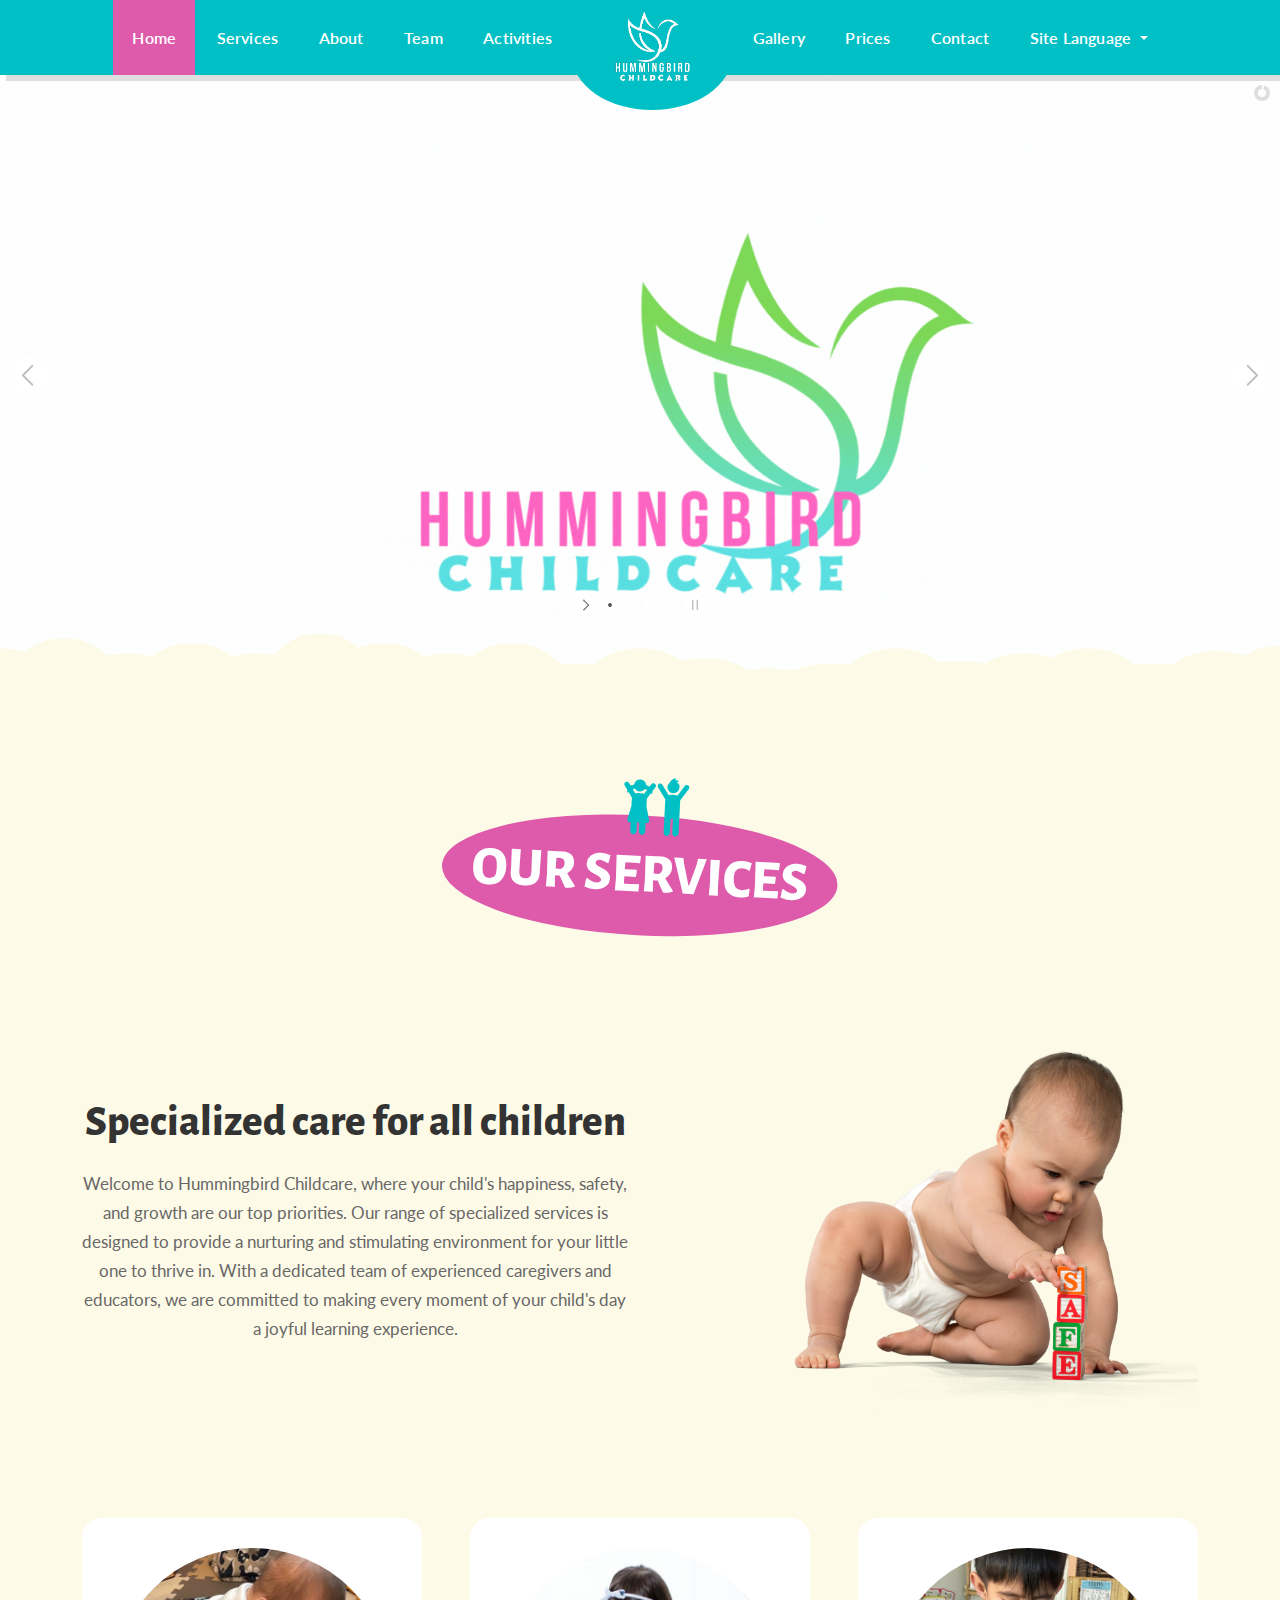
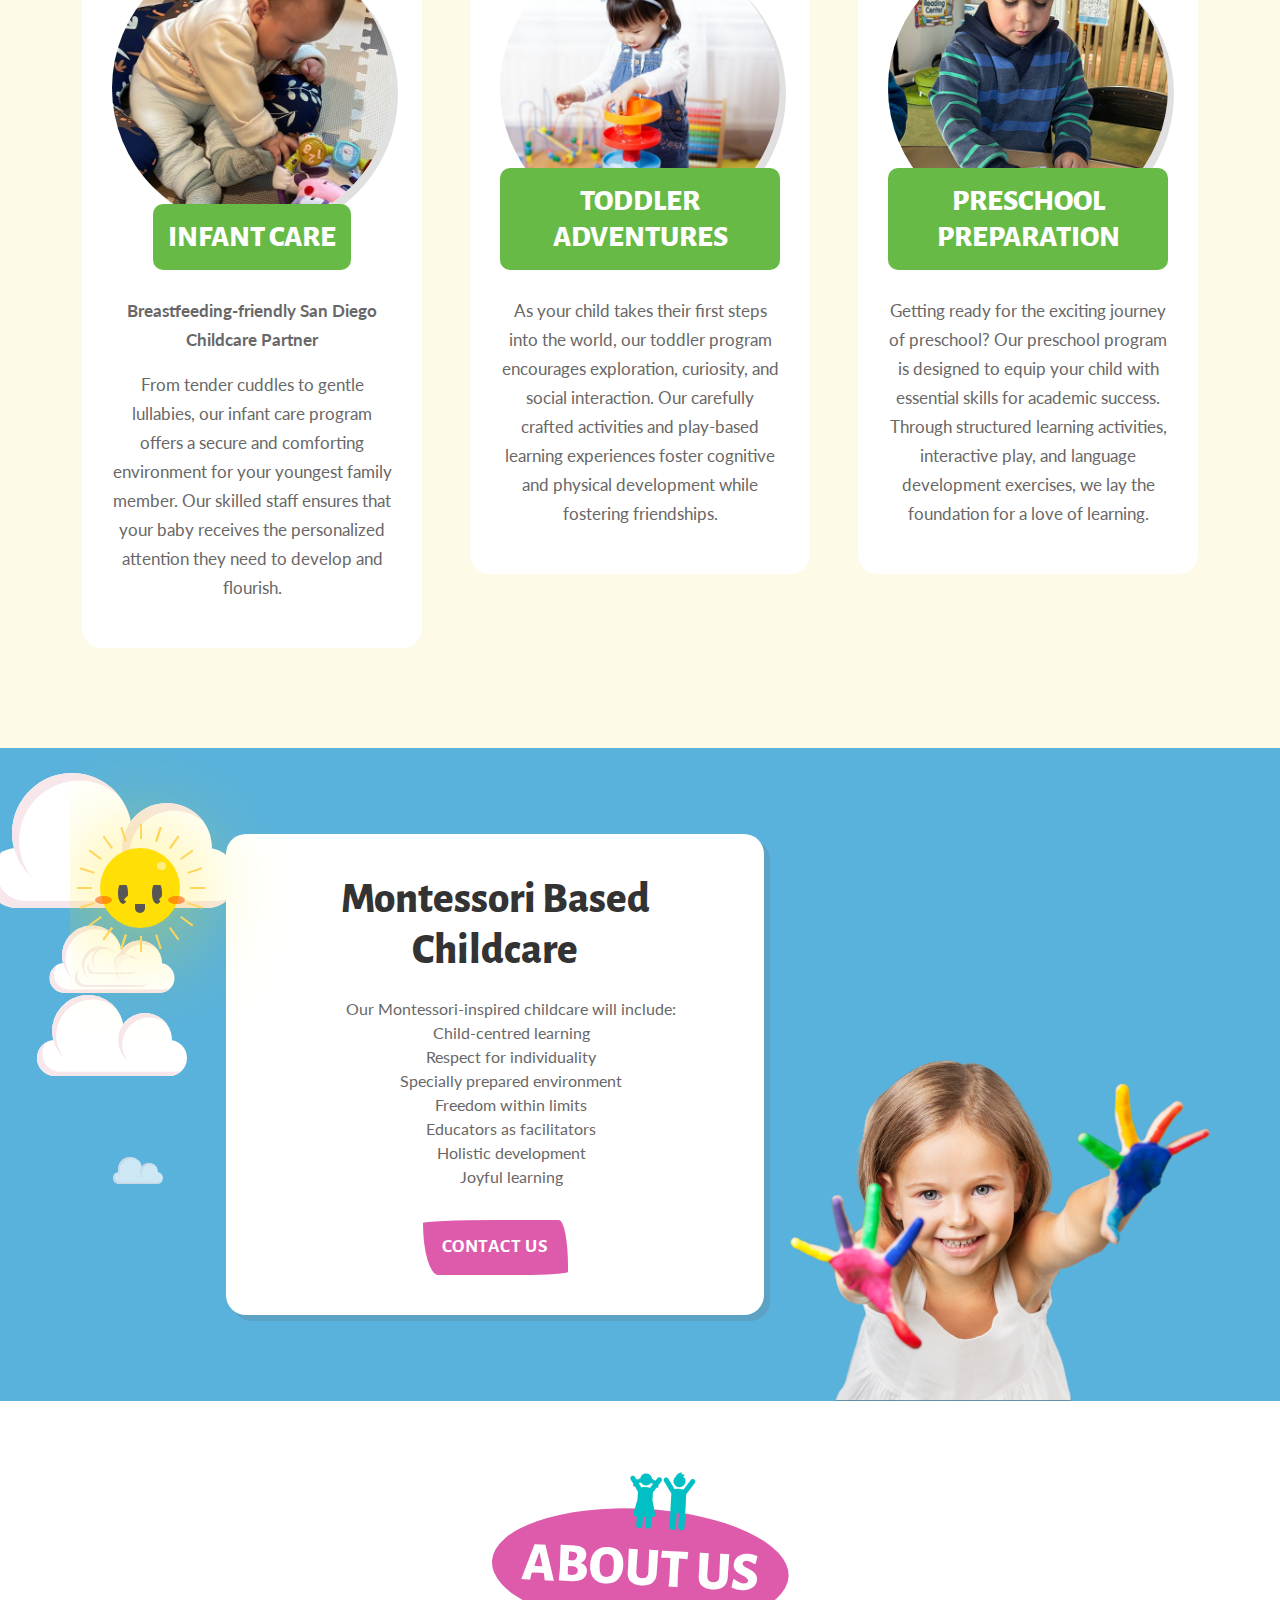
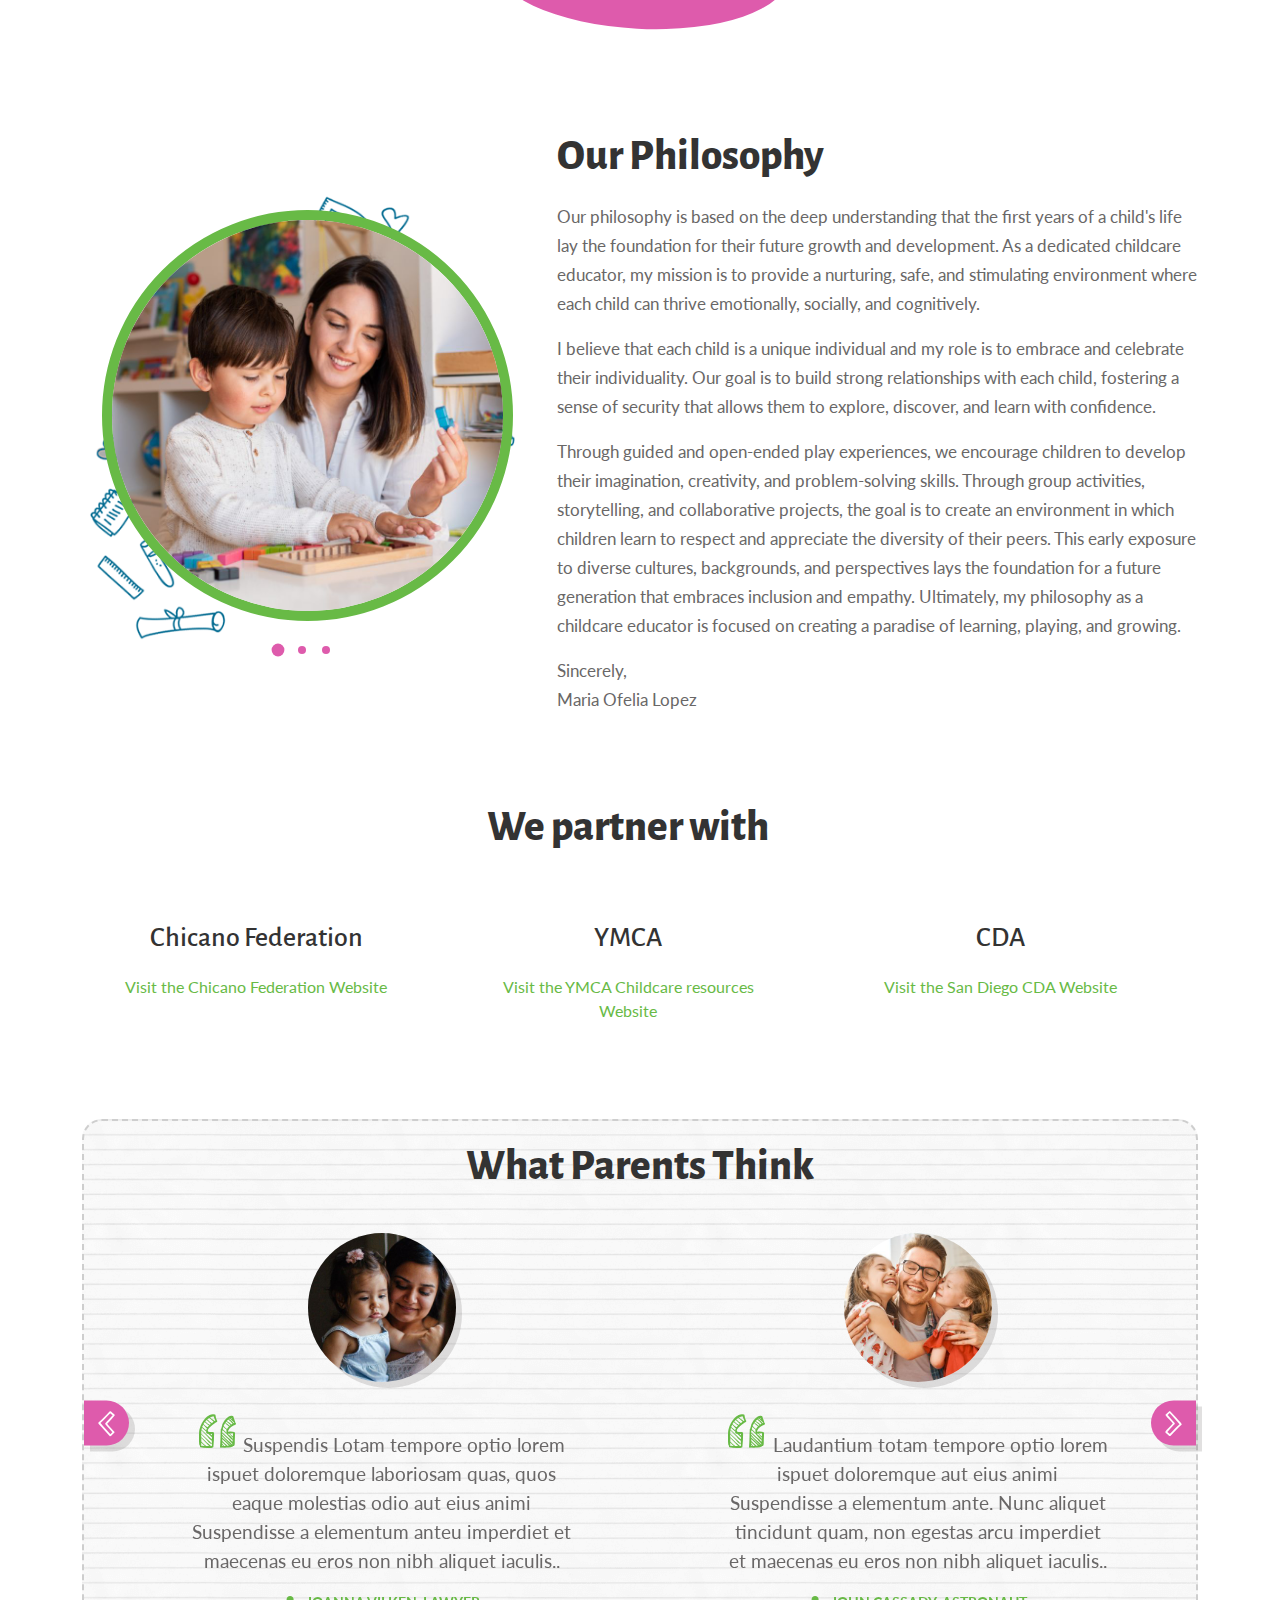
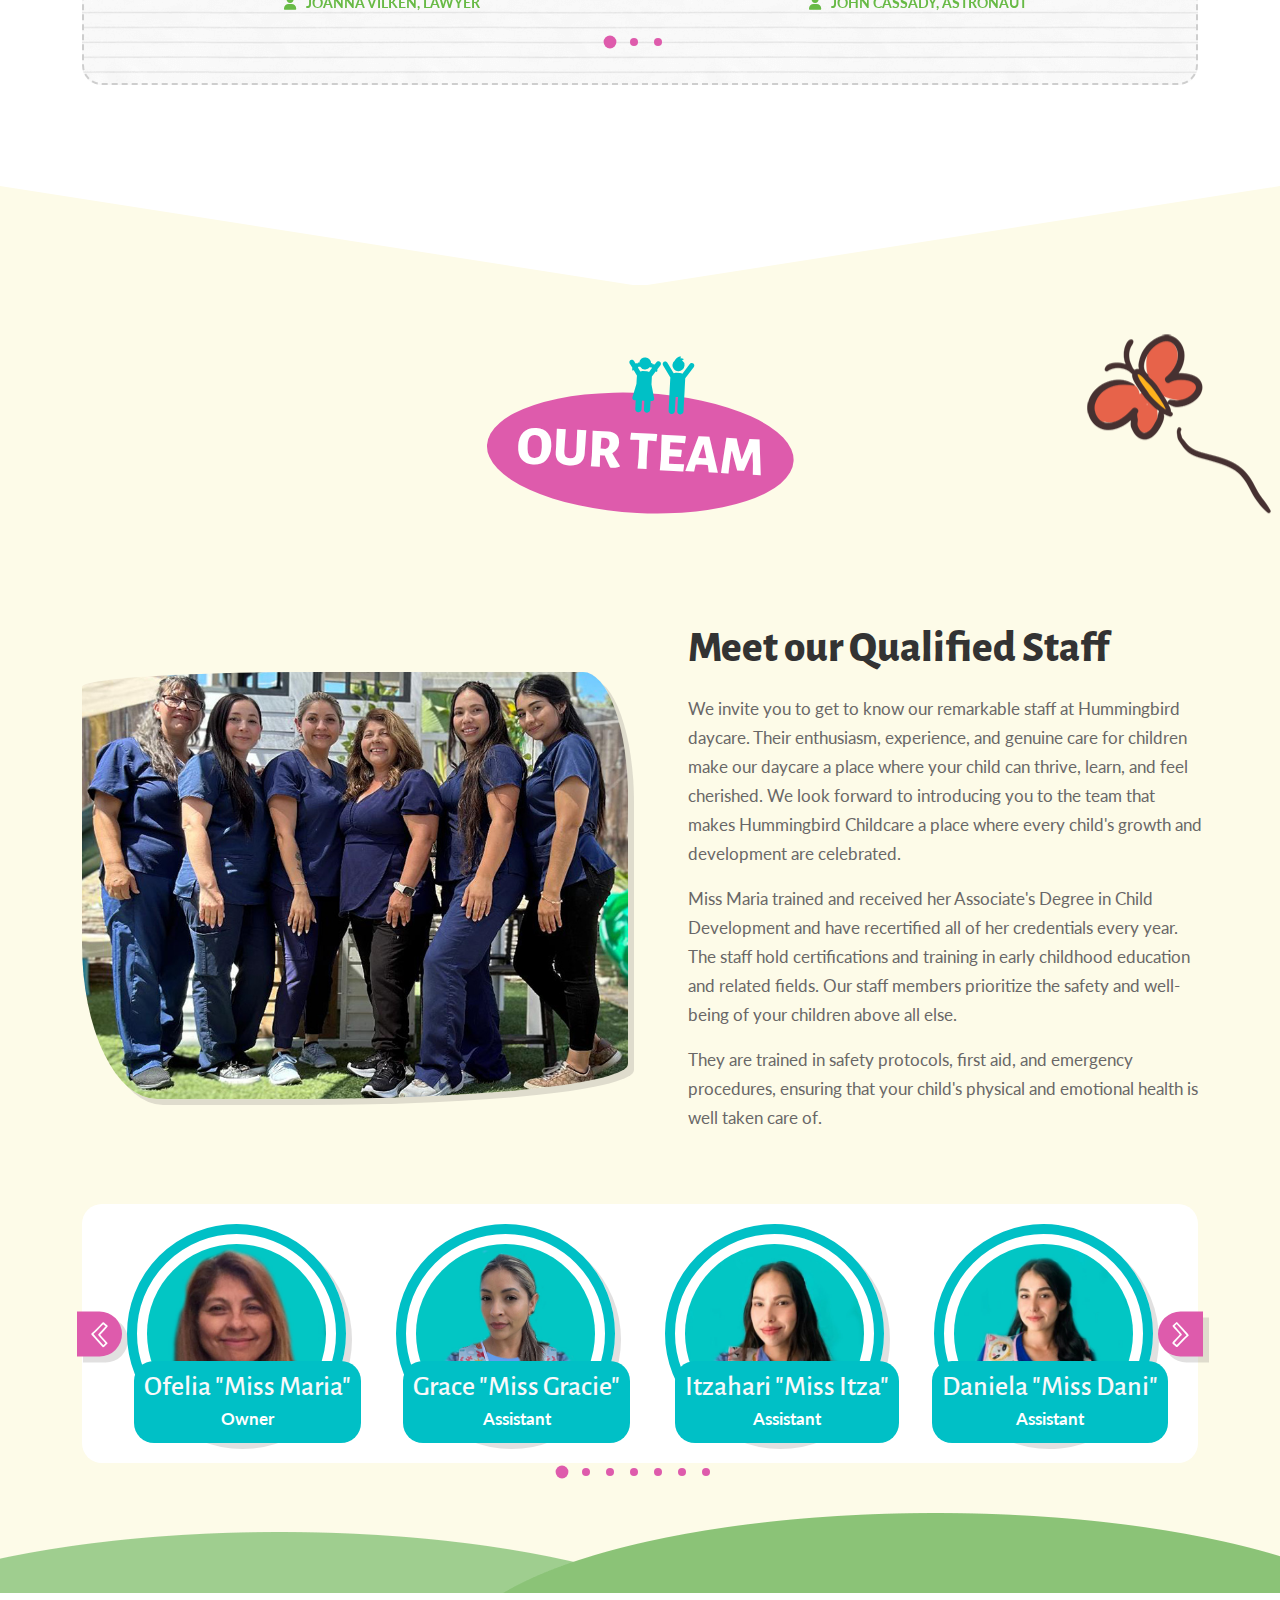
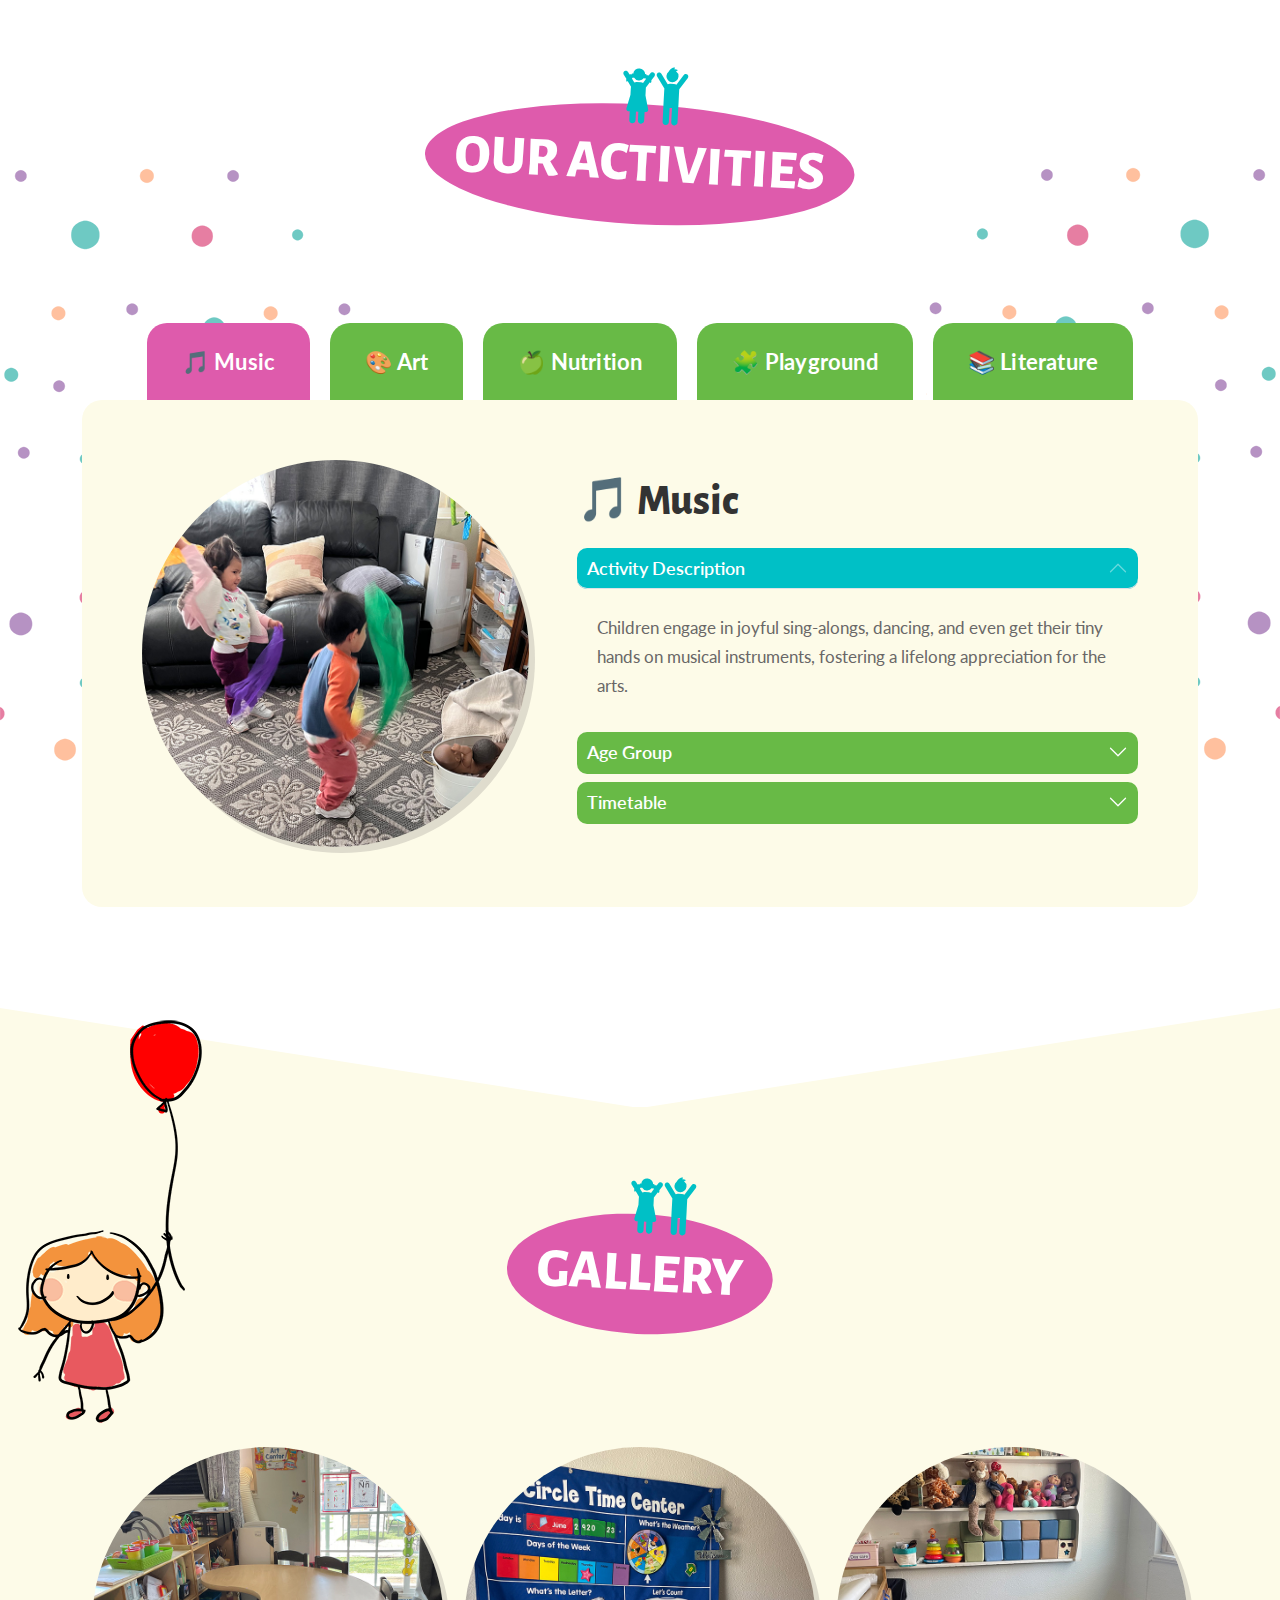
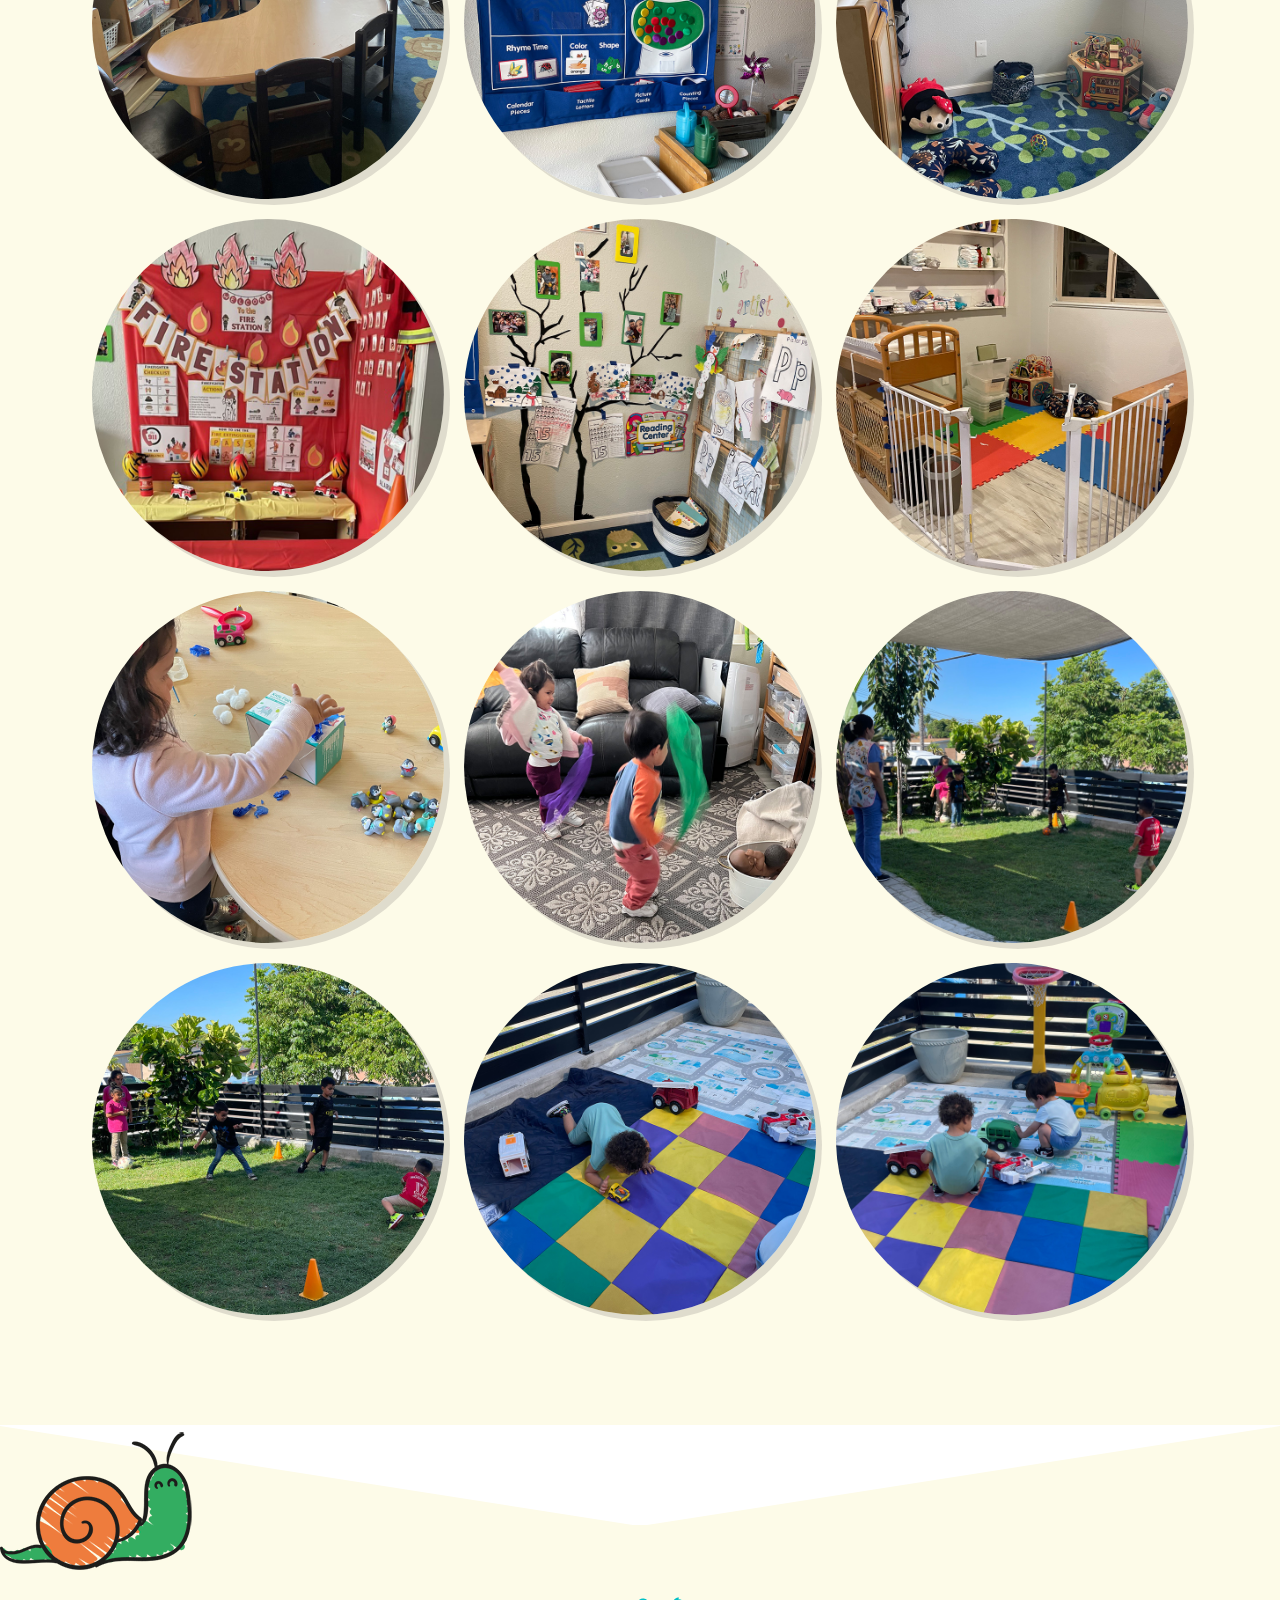
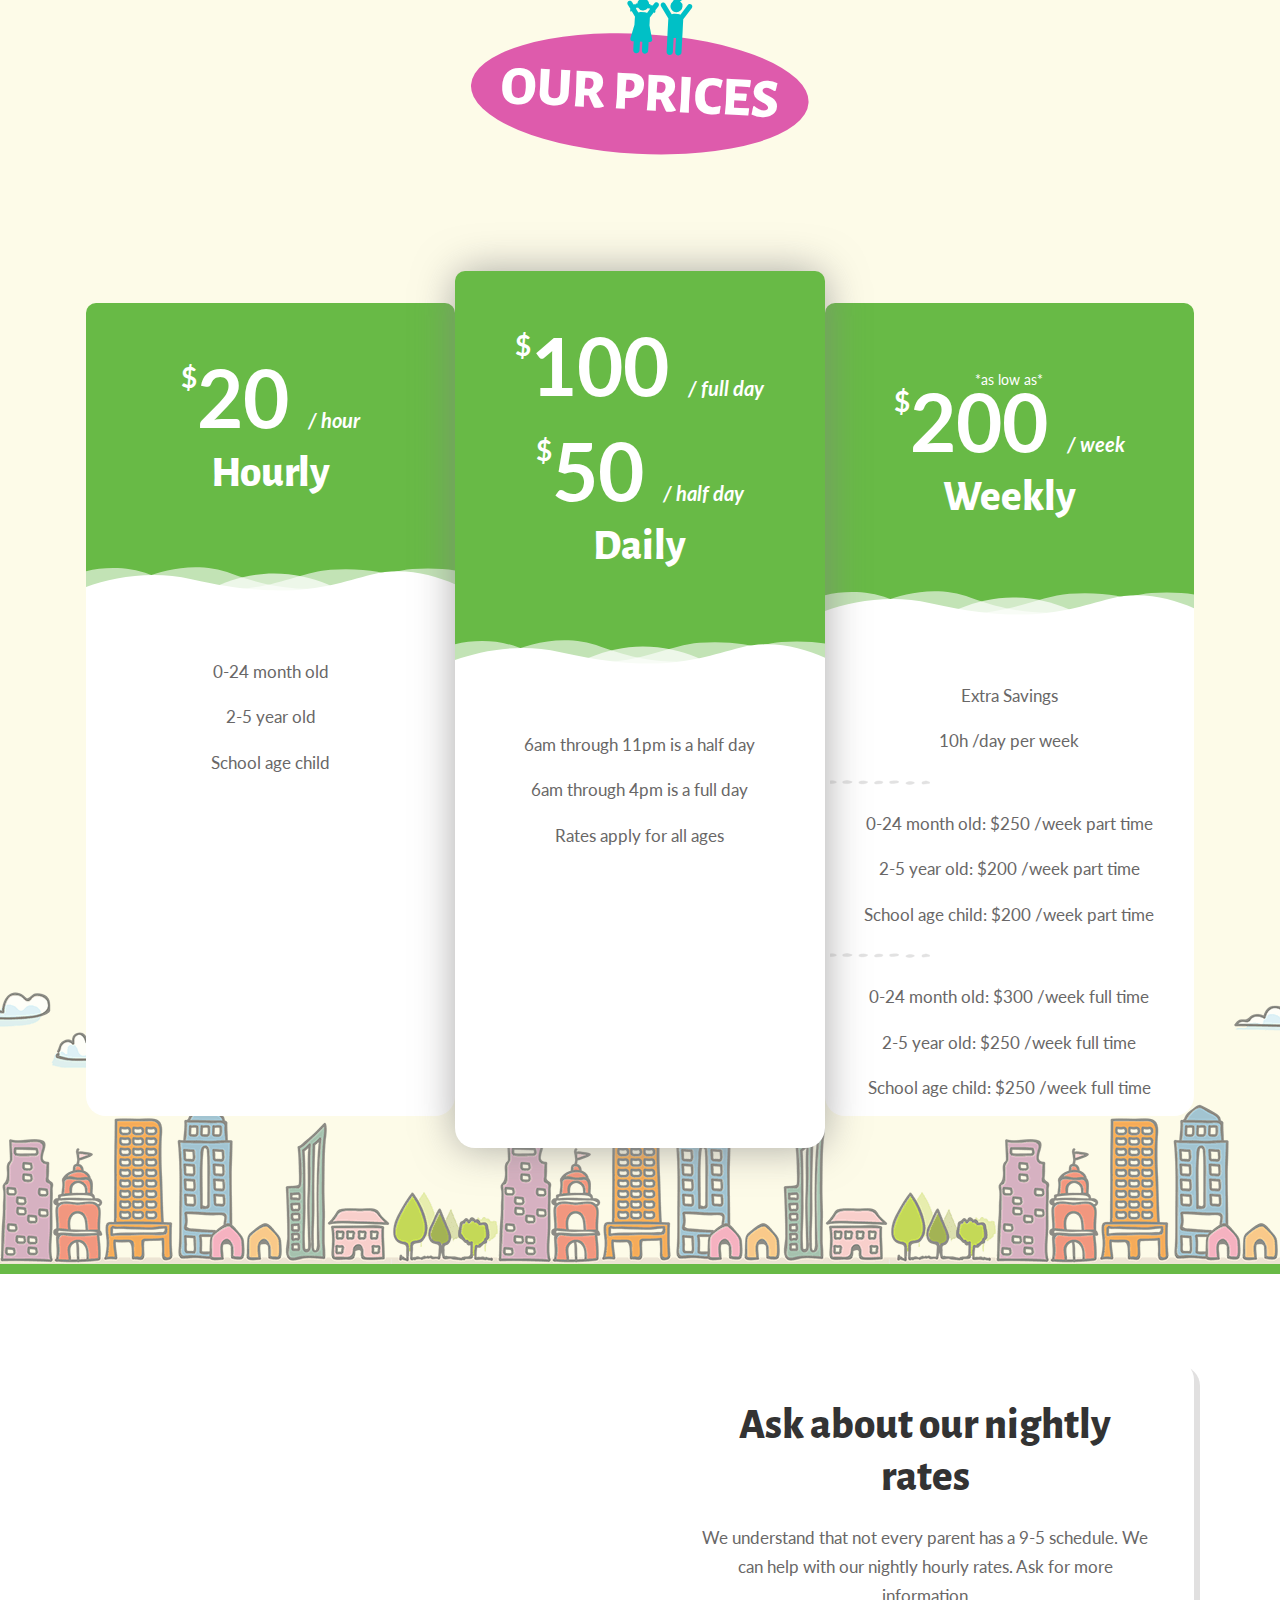
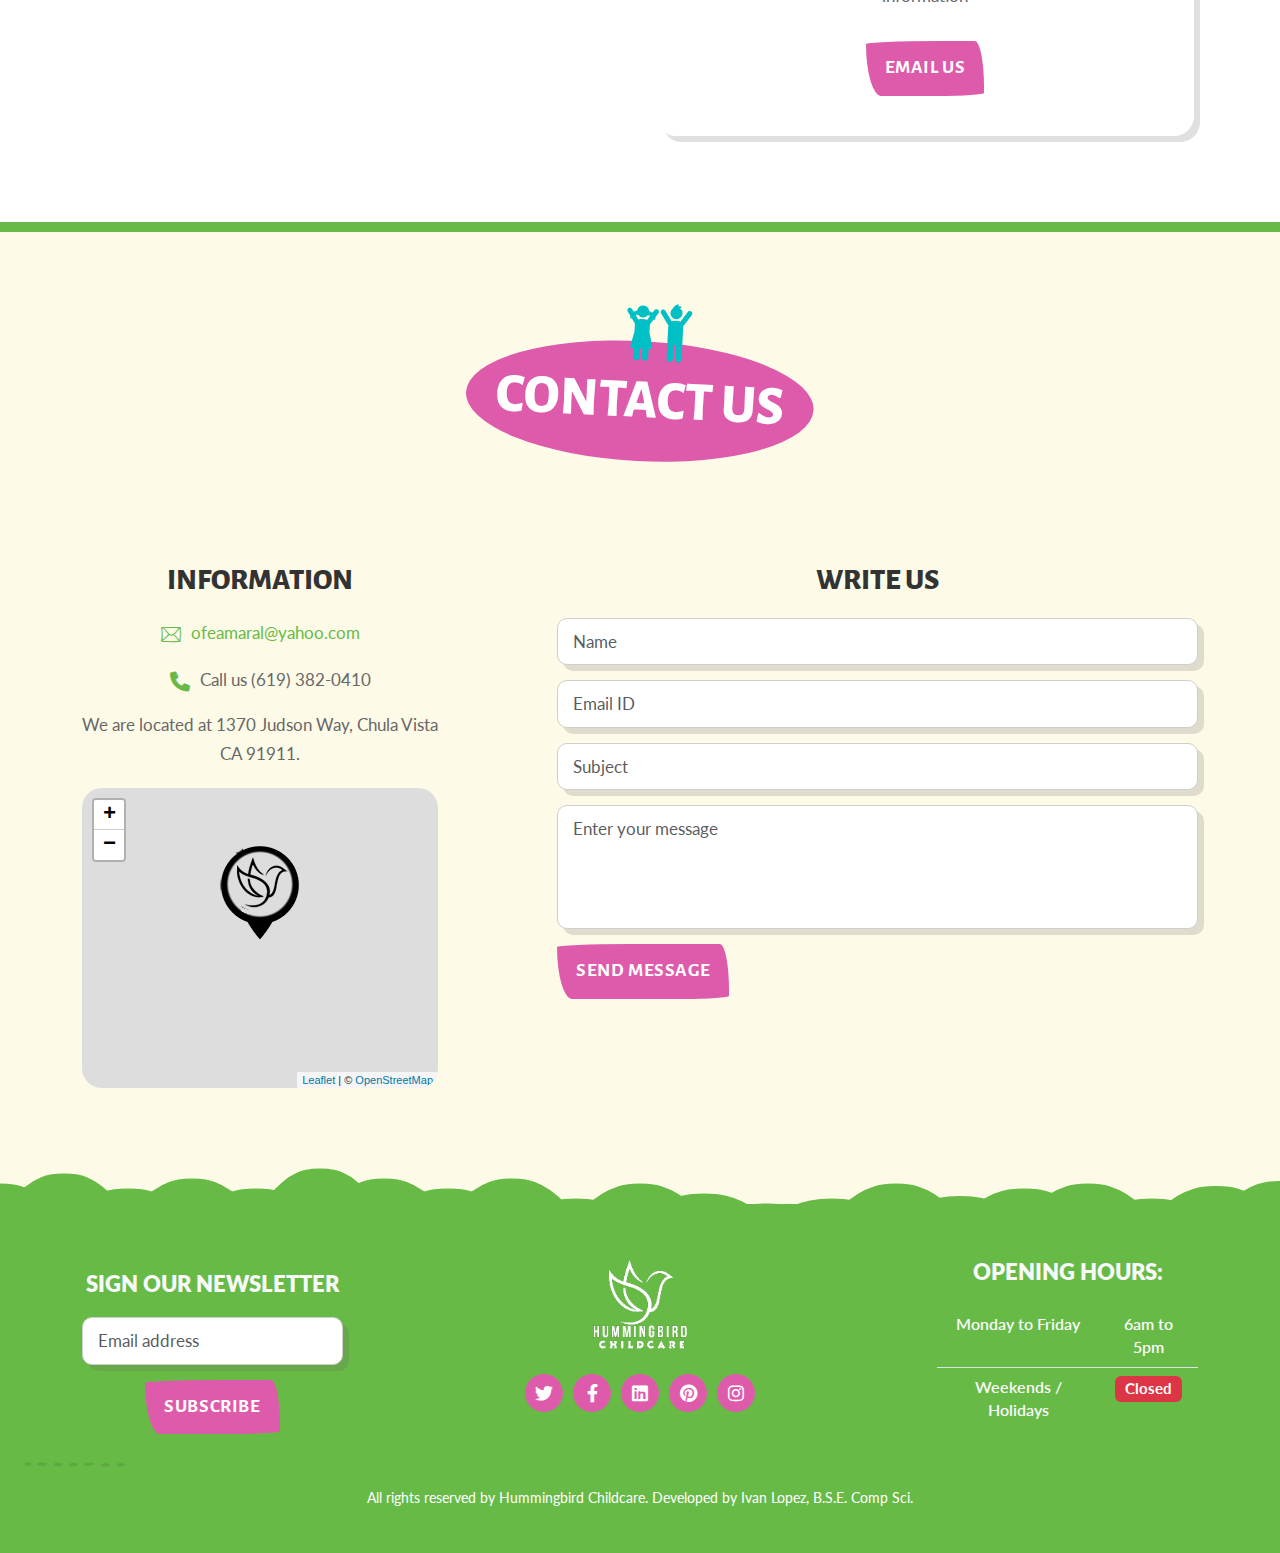
==== commit 668b14fc: "huge update over two weeks" ====
--- a/index.html
+++ b/index.html
@@ -89,16 +89,6 @@
                <li class="nav-item">
                   <a class="nav-link" href="#gallery">Gallery</a>
                </li>
-               <li class="nav-item dropdown">
-                  <a class="nav-link dropdown-toggle blog-dropdown" href="#" id="sub-menu1" role="button"
-                     data-bs-toggle="dropdown" aria-expanded="false">
-                     Blog
-                  </a>
-                  <ul class="dropdown-menu " aria-labelledby="sub-menu1">
-                     <li><a class="dropdown-item" href="blog-home.html">Blog</a></li>
-                     <li><a class="dropdown-item" href="blog-post.html">Blog Post</a></li>
-                  </ul>
-               </li>
                <!--/nav-item -->
                <li class="nav-item">
                   <a class="nav-link" href="#prices">Prices</a>
@@ -142,7 +132,7 @@
                <p class="subtitle"> ¿Le gustaria ver este sitio en Español? </p>
                <!-- Button-->
                <div class="page-scroll">
-                  <a class="btn" href="indexSpanish.html">Has Click Aqui</a>
+                  <a class="btn" href="spanish.html">Has Click Aqui</a>
                </div>
             </div>
          </div>
@@ -161,11 +151,11 @@
          <div class="ls-l" style="top:200px;margin-left:4%;width:90%;"
             data-ls="offsetxin:0;durationin:2000;delayin:1500;easingin:easeOutExpo;rotatexin:-90;transformoriginin:50% top 0;offsetxout:-200;durationout:1000;parallaxlevel:2;">
             <div class="header-text col-lg-5 col-xl-5">
-               <h1>Accepting Various Programs</h1>
-               <p class="subtitle">We are certified in various childcare partner programs that you may qualify for.</p>
+               <h1>Excellent staff</h1>
+               <p class="subtitle">Meet the team at Hummingbird Childcare! </p>
                <!-- Button -->
                <div class="page-scroll">
-                  <a class="btn" href="#about">Contact us</a>
+                  <a class="btn" href="#team">Meet the team</a>
                </div>
             </div>
          </div>
@@ -184,11 +174,11 @@
          <div class="ls-l" style="top:200px;margin-left:4%;width:90%;"
             data-ls="offsetxin:0;durationin:2000;delayin:1500;easingin:easeOutExpo;rotatexin:-90;transformoriginin:50% top 0;offsetxout:-200;durationout:1000;parallaxlevel:2;">
             <div class="header-text col-lg-5 col-xl-5">
-               <h1>Welcome to Alphabet</h1>
-               <p class="subtitle"> Alphabet is a Super Fun Daycare / Children HTML Theme including many Elements </p>
+               <h1>Accepting Various Programs</h1>
+               <p class="subtitle"> We partner and accept referrals from CDA, YMCA, and Chicano Federation. </p>
                <!-- Button -->
                <div class="page-scroll">
-                  <a class="btn" href="#contact">Contact us</a>
+                  <a class="btn" href="#about">Read more</a>
                </div>
             </div>
          </div>
@@ -207,11 +197,12 @@
          <div class="ls-l" style="top:200px;margin-left:4%;width:90%;"
             data-ls="offsetxin:0;durationin:2000;delayin:1500;easingin:easeOutExpo;rotatexin:-90;transformoriginin:50% top 0;offsetxout:-200;durationout:1000;parallaxlevel:2;">
             <div class="header-text col-lg-5 col-xl-5">
-               <h1>Quality daycare</h1>
-               <p class="subtitle"> Alphabet is a Super Fun Daycare / Children HTML Theme including many Elements </p>
+               <h1>Montessori Teachings</h1>
+               <p class="subtitle"> Learn how Hummingbird Childcare incorporates Maria Montessori's valuable teachings.
+               </p>
                <!-- Button -->
                <div class="page-scrol">
-                  <a class="btn" href="#contact">Contact us</a>
+                  <a class="btn" href="#callout">Learn More</a>
                </div>
             </div>
          </div>
@@ -262,14 +253,14 @@
          <div class="row align-items-center">
             <!-- main text -->
             <div class="col-md-12 col-lg-6 text-center">
-               <h3 class="text-center">Creative Curriculum</h3>
-               <p class="fw-bold">At hummingbird childcare, your child will be exposed to a various creative and
-                  engaging activities.</p>
-               <p>
-                  Lectus placerat a ultricies a,interdum donec eget metus auguen u Fusce mollis imperdiet interdum donec
-                  eget metus auguen Lectus placerat a ultricies a,interdum donec eget metus auguen um fusce mollis
-                  imperdiet interdu.
+               <h3 class="text-center">Specialized care for all children</h3>
+
+               <p>Welcome to Hummingbird Childcare, where your child's happiness, safety, and growth are our top
+                  priorities. Our range of specialized services is designed to provide a nurturing and stimulating
+                  environment for your little one to thrive in. With a dedicated team of experienced caregivers and
+                  educators, we are committed to making every moment of your child's day a joyful learning experience.
                </p>
+
             </div>
             <!-- /col-sm-12-->
             <div class="col-md-12 col-lg-5 offset-lg-1">
@@ -284,9 +275,11 @@
             <div class="col-lg-4">
                <div class="service float">
                   <img src="img/service1.jpg" alt="" class="rounded-circle mx-auto img-fluid">
-                  <h4>Infants</h4>
-                  <p class="mt-3">Lectus placerat a ultricies a,interdum donec eget metus auguen u Fusce mollis
-                     imperdiet interdum donec eget metus auguen unc.</p>
+                  <h4>Infant Care</h4>
+                  <p class="mt-3"><strong>Breastfeeding-friendly San Diego Childcare Partner </strong></p>
+                  <p class="mt-3"> From tender cuddles to gentle lullabies, our infant care program offers a secure and
+                     comforting environment for your youngest family member. Our skilled staff ensures that your baby
+                     receives the personalized attention they need to develop and flourish.</p>
                </div>
             </div>
             <!-- /col -->
@@ -294,9 +287,10 @@
             <div class="col-lg-4 res-margin">
                <div class="service float">
                   <img src="img/service2.jpg" alt="" class="rounded-circle mx-auto  img-fluid">
-                  <h4>Toddlers</h4>
-                  <p class="mt-3">Lectus placerat a ultricies a,interdum donec eget metus auguen u Fusce mollis
-                     imperdiet interdum donec eget metus auguen unc.</p>
+                  <h4>Toddler Adventures</h4>
+                  <p class="mt-3"> As your child takes their first steps into the world, our toddler program encourages
+                     exploration, curiosity, and social interaction. Our carefully crafted activities and play-based
+                     learning experiences foster cognitive and physical development while fostering friendships.</p>
                </div>
             </div>
             <!-- /col-->
@@ -304,9 +298,11 @@
             <div class="col-lg-4 ">
                <div class="service float">
                   <img src="img/service3.jpg" alt="" class="rounded-circle mx-auto img-fluid">
-                  <h4>Pre School</h4>
-                  <p class="mt-3">Lectus placerat a ultricies a, interdum donec eget metus auguen u Fusce mollis
-                     imperdiet interdum donec eget metus auguen unc.</p>
+                  <h4>Preschool Preparation</h4>
+                  <p class="mt-3">Getting ready for the exciting journey of preschool? Our preschool program is designed
+                     to equip your child with essential skills for academic success. Through structured learning
+                     activities, interactive play, and language development exercises, we lay the foundation for a love
+                     of learning.</p>
                </div>
             </div>
             <!-- /col -->
@@ -373,9 +369,22 @@
          <!-- /Animated Sun -->
          <div class="col-lg-6 d-inline-block p-3">
             <div class="card text-center ">
-               <h3>Visit Our Daycare</h3>
-               <p>Lotam tempore optio doloremque laboriosam quas, quos eaque molestias odio aut eius animi Suspendisse a
-                  elementum anteu imperdiet et maecenas eu eros non nibh aliquet iaculis..</p>
+               <h3>Montessori Based Childcare</h3>
+               <ul style="list-style: none;">Our Montessori-inspired childcare will include:
+                  <li>Child-centred learning</li>
+
+                  <li>Respect for individuality</li>
+
+                  <li>Specially prepared environment</li>
+
+                  <li>Freedom within limits</li>
+
+                  <li>Educators as facilitators</li>
+
+                  <li>Holistic development</li>
+
+                  <li>Joyful learning</li>
+               </ul>
                <div class="page-scroll">
                   <!-- Button-->
                   <a class="btn" href="#contact">Contact us</a>
@@ -416,74 +425,58 @@
             <!-- text -->
             <div class="col-lg-7 col-sm-12">
                <h3>Our Philosophy</h3>
-               <p>Ibu lum orci eget, viverra elit. Aliquam erat volut pat phas ellus ac
-                  Placerat a ultricies a, posuere lorem ipseut lincas psuiem t volut pat phas ellus ac sodales Lorem
-                  ipsum dolor sit amet, consectetur adipisicing elit uasi quidem minus id omnis a nibh fusce mollis.
-               </p>
-               <p>Interdum donec eget metus auguen unc vel lorem ispuet Ibu lum orci eget, viverra elit liquam erat
-                  volut pat phas ellus ac sodales Lorem ipsum dolor sit amet, consectetur adipisicing elit uasi quidem
-                  minus id omnis.
-               </p>
-               <p>
-                  dolupta orem retibusam qui commolu les felis tiam non metus ali quam eros Pellentesque turpis lectus,
-                  placerat a ultricies a, posuere a nibh. Fusce mollis imperdiet interdum.
-               </p>
+               <p>Our philosophy is based on the deep understanding that the first years of a child's life lay the
+                  foundation for their future growth and development. As a dedicated childcare educator, my mission is
+                  to
+                  provide a nurturing, safe, and stimulating environment where each child can thrive emotionally,
+                  socially, and cognitively. </p>
+
+               <p>I believe that each child is a unique individual and my role is to embrace and celebrate their
+                  individuality. Our goal is to build strong relationships with each child, fostering a sense of
+                  security
+                  that allows them to explore, discover, and learn with confidence. </p>
+
+               <p>Through guided and open-ended play experiences, we encourage children to develop their imagination,
+                  creativity, and problem-solving skills. Through group activities, storytelling, and collaborative
+                  projects, the goal is to create an environment in which children learn to respect and appreciate the
+                  diversity of their peers. This early exposure to diverse cultures, backgrounds, and perspectives lays
+                  the foundation for a future generation that embraces inclusion and empathy. Ultimately, my philosophy
+                  as a childcare educator is focused on creating a paradise of learning, playing, and growing. </p>
+               <p>Sincerely,<br> Maria Ofelia Lopez</p>
+
             </div>
             <!-- /col-lg- -->
          </div>
+         <br>
+         <br>
+         <br>
          <!-- /row -->
          <div class="row features">
             <!-- First row -->
             <div class="row">
+               <h3 class="text-center">We partner with</h3>
                <!-- item1 -->
                <div class="col-md-4 media text-center p-5">
-                  <i class="flaticon-game"></i>
                   <div class="feature-body">
-                     <h5 class="feature-heading">Infrastructura</h5>
-                     <p>Lorem ipsum dolor sit amet, consectetur adipisicing elit. Illo itaque ipsum sit harum.</p>
+                     <h5 class="feature-heading">Chicano Federation</h5>
+                     <a href="https://www.chicanofederation.org/">Visit the Chicano Federation Website</a>
                   </div>
                </div>
                <!-- item2 -->
                <div class="col-md-4 media text-center p-5">
-                  <i class="flaticon-fruit"></i>
                   <div class="feature-body">
-                     <h5 class="feature-heading">Certified Tutors</h5>
-                     <p>Lorem ipsum dolor sit amet, consectetur adipisicing elit. Illo itaque ipsum sit harum.</p>
+                     <h5 class="feature-heading">YMCA</h5>
+                     <a href="ymcasd.org/community-support/childcare-resource-service">Visit the YMCA Childcare
+                        resources Website</a>
                   </div>
                </div>
                <!-- item3 -->
                <div class="col-md-4 media text-center p-5">
-                  <i class="flaticon-two"></i>
                   <div class="feature-body">
-                     <h5 class="feature-heading">Small Class Size</h5>
-                     <p>Lorem ipsum dolor sit amet, consectetur adipisicing elit. Illo itaque ipsum sit harum.</p>
-                  </div>
-               </div>
-            </div>
-            <!-- Second row -->
-            <div class="row">
-               <!-- item4 -->
-               <div class="col-md-4 media text-center p-5">
-                  <i class="flaticon-person-1"></i>
-                  <div class="feature-body">
-                     <h5 class="feature-heading">Infant Care</h5>
-                     <p>Lorem ipsum dolor sit amet, consectetur adipisicing elit. Illo itaque ipsum sit harum.</p>
-                  </div>
-               </div>
-               <!-- item5 -->
-               <div class="col-md-4 media text-center p-5">
-                  <i class="flaticon-school"></i>
-                  <div class="feature-body">
-                     <h5 class="feature-heading">Safety First</h5>
-                     <p>Lorem ipsum dolor sit amet, consectetur adipisicing elit. Illo itaque ipsum sit harum.</p>
-                  </div>
-               </div>
-               <!-- item6 -->
-               <div class="col-md-4 media text-center p-5">
-                  <i class="flaticon-music"></i>
-                  <div class="feature-body">
-                     <h5 class="feature-heading">Activities</h5>
-                     <p>Lorem ipsum dolor sit amet, consectetur adipisicing elit. Illo itaque ipsum sit harum.</p>
+                     <h5 class="feature-heading">CDA</h5>
+                     <a
+                        href="https://sandiego.networkofcare.org/mh/services/agency.aspx?pid=childdevelopmentassociatesincalternativepaymentprogram_61_2_0">Visit
+                        the San Diego CDA Website</a>
                   </div>
                </div>
             </div>
@@ -571,13 +564,20 @@
             <!-- /col-lg -->
             <div class="col-lg-6 p-2 ps-xl-5">
                <h3>Meet our Qualified Staff</h3>
-               <p>Ibu lum orci eget, viverra elit. Aliquam erat volut pat phas ellus ac
-                  sodales felis tiam non Doloreiur qui commolu ptatemp dolupta orem retibusam
-                  andigen Ibu lum orci eget viverra elit aliquam erat volut pat phas ellus ac sodales felis tiam non
-                  metus.
-               </p>
-               <p>Placerat a ultricies a, posuere a nibh fusce mollis imperdie tlorem ipuset campas fincas interdum
-                  donec eget metus auguen unc vel mauris ultricies.
+
+               <p>We invite you to get to know our remarkable staff at Hummingbird daycare. Their enthusiasm,
+                  experience, and genuine care for children make our daycare a place where your child can thrive, learn,
+                  and feel cherished. We look forward to introducing you to the team that makes Hummingbird Childcare a
+                  place where every child's growth and development are celebrated. </p>
+
+               <p>Miss Maria trained and received her Associate's Degree in Child Development and have recertified all
+                  of her
+                  credentials every year. The staff hold certifications and training in early childhood education and
+                  related fields. Our staff
+                  members prioritize the safety and well-being of your children above all else. </p>
+
+               <p>They are trained in safety protocols, first aid, and emergency procedures, ensuring that your child's
+                  physical and emotional health is well taken care of.</p>
                </p>
             </div>
             <!-- /col-lg -->
@@ -589,7 +589,7 @@
                <div class="col-lg-12">
                   <!-- member 1-->
                   <div class="team-item">
-                     <img src="img/team1.jpg" alt="">
+                     <img src="img/team1.jpg" alt="miss maria">
                      <div class="team-caption">
                         <h5 class="text-light mb-0">Ofelia "Miss Maria"</h5>
                         <p>Owner</p>
@@ -597,14 +597,27 @@
                   </div>
                   <!-- /team-item-->
                </div>
+               <!-- col-lg-12-->
+               <div class="col-lg-12">
+                  <!-- member 3-->
+                  <div class="team-item">
+                     <img src="img/team2.jpg" alt="grace picture">
+                     <div class="team-caption">
+                        <h5 class="text-light mb-0">Grace "Miss Gracie"</h5>
+                        <p>Assistant</p>
+                     </div>
+                  </div>
+                  <!-- /team-item-->
+               </div>
+               <!-- col-lg-12-->
                <!-- col-lg-12-->
                <div class="col-lg-12">
                   <!-- member 2-->
                   <div class="team-item">
-                     <img src="img/team2.jpg" alt="">
+                     <img src="img/team3.jpg" alt="itzahari">
                      <div class="team-caption">
                         <h5 class="text-light mb-0">Itzahari "Miss Itza"</h5>
-                        <p>Teacher</p>
+                        <p>Assistant</p>
                      </div>
                   </div>
                   <!-- /team-item-->
@@ -613,10 +626,10 @@
                <div class="col-lg-12">
                   <!-- member 3-->
                   <div class="team-item">
-                     <img src="img/team3.jpg" alt="">
+                     <img src="img/team4.jpg" alt="daniela">
                      <div class="team-caption">
                         <h5 class="text-light mb-0">Daniela "Miss Dani"</h5>
-                        <p>Teacher</p>
+                        <p>Assistant</p>
                      </div>
                   </div>
                   <!-- /team-item-->
@@ -625,7 +638,7 @@
                <div class="col-lg-12">
                   <!-- member 3-->
                   <div class="team-item">
-                     <img src="img/team4.jpg" alt="">
+                     <img src="img/team5.jpg" alt="thelma">
                      <div class="team-caption">
                         <h5 class="text-light mb-0">Thelma "Miss Vita"</h5>
                         <p>Assistant</p>
@@ -637,7 +650,7 @@
                <div class="col-lg-12">
                   <!-- member 3-->
                   <div class="team-item">
-                     <img src="img/team5.jpg" alt="">
+                     <img src="img/team6.jpg" alt="mireya picture">
                      <div class="team-caption">
                         <h5 class="text-light mb-0">Mireya "Miss Mireya"</h5>
                         <p>Assistant</p>
@@ -649,7 +662,7 @@
                <div class="col-lg-12">
                   <!-- member 3-->
                   <div class="team-item">
-                     <img src="img/team6.jpg" alt="">
+                     <img src="img/team7.jpg" alt="nono picture">
                      <div class="team-caption">
                         <h5 class="text-light mb-0">Eddie "Nono"</h5>
                         <p>Maintenance & Transportation</p>
@@ -658,6 +671,7 @@
                   <!-- /team-item-->
                </div>
                <!-- col-lg-12-->
+
             </div>
             <!--/team-slider -->
          </div>
@@ -679,27 +693,27 @@
          <ul class="nav nav-tabs justify-content-center" id="pills-tab" role="tablist">
             <li class="nav-item" role="presentation">
                <button class="nav-link active" id="pills-1-tab" data-bs-toggle="pill" data-bs-target="#pills-1"
-                  type="button" role="tab" aria-selected="true">Music</button>
+                  type="button" role="tab" aria-selected="true">🎵 Music</button>
             </li>
             <!--/nav-item -->
             <li class="nav-item" role="presentation">
                <button class="nav-link" id="pills-2-tab" data-bs-toggle="pill" data-bs-target="#pills-2" type="button"
-                  role="tab" aria-selected="false">Spanish</button>
+                  role="tab" aria-selected="false">🎨 Art</button>
             </li>
             <!--/nav-item -->
             <li class="nav-item" role="presentation">
                <button class="nav-link" id="pills-3-tab" data-bs-toggle="pill" data-bs-target="#pills-3" type="button"
-                  role="tab" aria-selected="false">Lunch</button>
+                  role="tab" aria-selected="false">🍏 Nutrition</button>
             </li>
             <!--/nav-item -->
             <li class="nav-item" role="presentation">
                <button class="nav-link" id="pills-4-tab" data-bs-toggle="pill" data-bs-target="#pills-4" type="button"
-                  role="tab" aria-selected="false">Swimming</button>
+                  role="tab" aria-selected="false">🧩 Playground</button>
             </li>
             <!--/nav-item -->
             <li class="nav-item" role="presentation">
                <button class="nav-link" id="pills-5-tab" data-bs-toggle="pill" data-bs-target="#pills-5" type="button"
-                  role="tab" aria-selected="false">Playground</button>
+                  role="tab" aria-selected="false">📚 Literature</button>
             </li>
             <!--/nav-item -->
          </ul>
@@ -714,7 +728,7 @@
                   </div>
                   <div class="col-lg-7">
                      <!-- Activity text-->
-                     <h3>Music Classes</h3>
+                     <h3>🎵 Music</h3>
                      <div class="accordion" id="accordion1">
                         <!--accordion item -->
                         <div class="accordion-item">
@@ -727,12 +741,9 @@
                            <div id="collapseOne" class="accordion-collapse collapse show" aria-labelledby="headingOne"
                               data-bs-parent="#accordion1">
                               <div class="accordion-body">
-                                 <p>Vivamus finibus lorem diam, sit amet facilisis tellus placerat Aliquam porttitor ut
-                                    lectus eget imperdiet. Aenean ut ex leo. Nulla faucibus turpis sit amet turpis
-                                    mattis vestibulum et vel enim. Suspendisse magna magna, consectetur at erat non,
-                                    mattis aliquet elit. </p>
-                                 <p>Fusce at nibh lacinia orci dictum euismod. Praesent vel nisl in quam commodo
-                                    tristique.
+                                 <p>Children engage in joyful sing-alongs, dancing, and even get their tiny hands on
+                                    musical instruments, fostering a
+                                    lifelong appreciation for the arts.
                                  </p>
                               </div>
                            </div>
@@ -798,7 +809,7 @@
                   </div>
                   <div class="col-lg-7">
                      <!-- Activity text-->
-                     <h3>Spanish Classes</h3>
+                     <h3>🎨 Art</h3>
                      <div class="accordion" id="accordion2">
                         <!--accordion item -->
                         <div class="accordion-item">
@@ -811,13 +822,10 @@
                            <div id="collapseOne2" class="accordion-collapse collapse show" aria-labelledby="headingOne"
                               data-bs-parent="#accordion2">
                               <div class="accordion-body">
-                                 <p>Vivamus finibus lorem diam, sit amet facilisis tellus placerat Aliquam porttitor ut
-                                    lectus eget imperdiet. Aenean ut ex leo. Nulla faucibus turpis sit amet turpis
-                                    mattis vestibulum et vel enim. Suspendisse magna magna, consectetur at erat non,
-                                    mattis aliquet elit. </p>
-                                 <p>Fusce at nibh lacinia orci dictum euismod. Praesent vel nisl in quam commodo
-                                    tristique.
-                                 </p>
+                                 <p>From finger-painting to mixed-media masterpieces, our little Picassos have the
+                                    freedom to express themselves through various art forms, cultivating their
+                                    creativity and fine motor skills.</p>
+
                               </div>
                            </div>
                         </div>
@@ -882,7 +890,7 @@
                   </div>
                   <div class="col-lg-7">
                      <!-- Activity text-->
-                     <h3>Our Lunch</h3>
+                     <h3>🍏 Nutrition</h3>
                      <div class="accordion" id="accordion3">
                         <!--accordion item -->
                         <div class="accordion-item">
@@ -895,12 +903,10 @@
                            <div id="collapseOne3" class="accordion-collapse collapse show" aria-labelledby="headingOne3"
                               data-bs-parent="#accordion3">
                               <div class="accordion-body">
-                                 <p>Vivamus finibus lorem diam, sit amet facilisis tellus placerat Aliquam porttitor ut
-                                    lectus eget imperdiet. Aenean ut ex leo. Nulla faucibus turpis sit amet turpis
-                                    mattis vestibulum et vel enim. Suspendisse magna magna, consectetur at erat non,
-                                    mattis aliquet elit. </p>
-                                 <p>Fusce at nibh lacinia orci dictum euismod. Praesent vel nisl in quam commodo
-                                    tristique.
+                                 <p>Nourishing minds goes hand-in-hand with nourishing bodies. Our curriculum
+                                    incorporates lessons on healthy eating habits,
+                                    engaging children in age-appropriate cooking and gardening activities, teaching them
+                                    to make mindful choices.
                                  </p>
                               </div>
                            </div>
@@ -966,7 +972,7 @@
                   </div>
                   <div class="col-lg-7">
                      <!-- Activity text-->
-                     <h3>Swimming Classes</h3>
+                     <h3>🧩 Playground</h3>
                      <div class="accordion" id="accordion4">
                         <!--accordion item -->
                         <div class="accordion-item">
@@ -979,12 +985,11 @@
                            <div id="collapseOne4" class="accordion-collapse collapse show" aria-labelledby="headingOne4"
                               data-bs-parent="#accordion4">
                               <div class="accordion-body">
-                                 <p>Vivamus finibus lorem diam, sit amet facilisis tellus placerat Aliquam porttitor ut
-                                    lectus eget imperdiet. Aenean ut ex leo. Nulla faucibus turpis sit amet turpis
-                                    mattis vestibulum et vel enim. Suspendisse magna magna, consectetur at erat non,
-                                    mattis aliquet elit. </p>
-                                 <p>Fusce at nibh lacinia orci dictum euismod. Praesent vel nisl in quam commodo
-                                    tristique.
+                                 <p>Our well-designed play zones encourage imaginative play, building social skills,
+                                    problem-solving abilities, and
+                                    emotional intelligence. From building fantastical forts to creating intricate
+                                    stories with puppets, our play areas are a
+                                    canvas for limitless creativity.
                                  </p>
                               </div>
                            </div>
@@ -1050,7 +1055,7 @@
                   </div>
                   <div class="col-lg-7">
                      <!-- Activity text-->
-                     <h3>Our Playground</h3>
+                     <h3>📚 Literature</h3>
                      <div class="accordion" id="accordion5">
                         <!--accordion item -->
                         <div class="accordion-item">
@@ -1063,12 +1068,8 @@
                            <div id="collapseOne5" class="accordion-collapse collapse show" aria-labelledby="headingOne5"
                               data-bs-parent="#accordion5">
                               <div class="accordion-body">
-                                 <p>Vivamus finibus lorem diam, sit amet facilisis tellus placerat Aliquam porttitor ut
-                                    lectus eget imperdiet. Aenean ut ex leo. Nulla faucibus turpis sit amet turpis
-                                    mattis vestibulum et vel enim. Suspendisse magna magna, consectetur at erat non,
-                                    mattis aliquet elit. </p>
-                                 <p>Fusce at nibh lacinia orci dictum euismod. Praesent vel nisl in quam commodo
-                                    tristique.
+                                 <p>Through captivating storytelling and interactive reading sessions, we kindle a
+                                    lifelong love for literature.
                                  </p>
                               </div>
                            </div>
@@ -1241,6 +1242,50 @@
                         </div>
                      </div>
                   </div>
+                  <!-- Image 9 -->
+                  <div class="col-sm-6 col-md-6 col-lg-4 events">
+                     <div class="portfolio-item">
+                        <div class="gallery-thumb">
+                           <img class="img-fluid" src="img/gallery9.jpg" alt="">
+                           <span class="overlay-mask"></span>
+                           <a href="img/gallery9.jpg" class="link centered" title="You can add caption to pictures.">
+                              <i class="fa fa-expand"></i></a>
+                        </div>
+                     </div>
+                  </div>
+                  <!-- Image 10 -->
+                  <div class="col-sm-6 col-md-6 col-lg-4 events">
+                     <div class="portfolio-item">
+                        <div class="gallery-thumb">
+                           <img class="img-fluid" src="img/gallery10.jpg" alt="">
+                           <span class="overlay-mask"></span>
+                           <a href="img/gallery10.jpg" class="link centered" title="You can add caption to pictures.">
+                              <i class="fa fa-expand"></i></a>
+                        </div>
+                     </div>
+                  </div>
+                  <!-- Image 11 -->
+                  <div class="col-sm-6 col-md-6 col-lg-4 events">
+                     <div class="portfolio-item">
+                        <div class="gallery-thumb">
+                           <img class="img-fluid" src="img/gallery11.jpg" alt="">
+                           <span class="overlay-mask"></span>
+                           <a href="img/gallery11.jpg" class="link centered" title="You can add caption to pictures.">
+                              <i class="fa fa-expand"></i></a>
+                        </div>
+                     </div>
+                  </div>
+                  <!-- Image 12 -->
+                  <div class="col-sm-6 col-md-6 col-lg-4 events">
+                     <div class="portfolio-item">
+                        <div class="gallery-thumb">
+                           <img class="img-fluid" src="img/gallery12.jpg" alt="">
+                           <span class="overlay-mask"></span>
+                           <a href="img/gallery12.jpg" class="link centered" title="You can add caption to pictures.">
+                              <i class="fa fa-expand"></i></a>
+                        </div>
+                     </div>
+                  </div>
                </div>
                <!-- /lightbox-->
             </div>
@@ -1251,156 +1296,7 @@
       <!-- /container -->
    </section>
    <!-- Section ends -->
-   <!-- Section Latest Blog -->
-   <section id="latestblog">
-      <div class="container">
-         <!-- Section Heading -->
-         <div class="section-heading">
-            <h2>Our Blog</h2>
-         </div>
-         <!-- Carousel -->
-         <div class="col-lg-12 color_block">
-            <div class="slider-3">
-               <!-- Blog item 1 -->
-               <div class="blog-preview">
-                  <!-- Blog image -->
-                  <img src="img/blogprev1.jpg" class="img-fluid" alt="">
-                  <div class="latest-caption text-center">
-                     <a href="blog-post.html">
-                        <h4>Mother's Day</h4>
-                     </a>
-                     <!-- Post Info -->
-                     <div class="post-info">
-                        <p><i class="fa-regular fa-clock"></i>Aug 24, 2023 at 9:00 PM</p>
-                        <p><i class="fa fa-user"></i>by <a href="#">Mary Jane</a></p>
-                        <!-- Post features -->
-                        <p><i class="fa-solid fa-comment"></i><a href="#">5 Comments</a></p>
-                     </div>
-                     <p>Lorem av ipsum dolor sit amet, dorem ipsuem ore consectetur adipisicing elit. Lorem isuem amorem
-                        semprem Ratione, voluptatem lorem ipsuet alpacas dolorem animi nisi autem...</p>
-                     <!-- Button-->
-                     <a class="btn" href="blog-post.html">Read More</a>
-                  </div>
-               </div>
-               <!-- /blog-preview -->
-               <!-- Blog item 2 -->
-               <div class="blog-preview col-md-12">
-                  <!-- Blog image -->
-                  <img src="img/blogprev2.jpg" class="img-fluid" alt="">
-                  <div class="latest-caption text-center">
-                     <a href="blog-post.html">
-                        <h4>Activity Calendar</h4>
-                     </a>
-                     <!-- Post Info -->
-                     <div class="post-info">
-                        <p><i class="fa-regular fa-clock"></i>Aug 24, 2023 at 9:00 PM</p>
-                        <p><i class="fa fa-user"></i>by <a href="#">Mary Jane</a></p>
-                        <!-- Post features -->
-                        <p><i class="fa-solid fa-comment"></i><a href="#">8 Comments</a></p>
-                     </div>
-                     <p>Lorem av ipsum dolor sit amet, dorem ipsuem ore consectetur adipisicing elit. Lorem isuem amorem
-                        semprem Ratione, voluptatem lorem ipsuet alpacas dolorem animi nisi autem...</p>
-                     <!-- Button-->
-                     <a class="btn" href="blog-post.html">Read More</a>
-                  </div>
-               </div>
-               <!-- /blog-preview -->
-               <!-- Blog item 3 -->
-               <div class="blog-preview col-md-12">
-                  <!-- Blog image -->
-                  <img src="img/blogprev3.jpg" class="img-fluid" alt="">
-                  <div class="latest-caption text-center">
-                     <a href="blog-post.html">
-                        <h4>Painting Class</h4>
-                     </a>
-                     <!-- Post Info -->
-                     <div class="post-info">
-                        <p><i class="fa-regular fa-clock"></i>Aug 24, 2023 at 9:00 PM</p>
-                        <p><i class="fa fa-user"></i>by <a href="#">Mary Jane</a></p>
-                        <!-- Post features -->
-                        <p><i class="fa-solid fa-comment"></i><a href="#">12 Comments</a></p>
-                     </div>
-                     <p>Lorem av ipsum dolor sit amet, dorem ipsuem ore consectetur adipisicing elit. Lorem isuem amorem
-                        semprem Ratione, voluptatem lorem ipsuet alpacas dolorem animi nisi autem...</p>
-                     <!-- Button-->
-                     <a class="btn" href="blog-post.html">Read More</a>
-                  </div>
-               </div>
-               <!-- /blog-preview -->
-               <!-- Blog item 4 -->
-               <div class="blog-preview col-md-12">
-                  <!-- Blog image -->
-                  <img src="img/blogprev4.jpg" class="img-fluid" alt="">
-                  <div class="latest-caption text-center">
-                     <a href="blog-post.html">
-                        <h4>New Classroom</h4>
-                     </a>
-                     <!-- Post Info -->
-                     <div class="post-info">
-                        <p><i class="fa-regular fa-clock"></i>Aug 24, 2023 at 9:00 PM</p>
-                        <p><i class="fa fa-user"></i>by <a href="#">Mary Jane</a></p>
-                        <!-- Post features -->
-                        <p><i class="fa-solid fa-comment"></i><a href="#">6 Comments</a></p>
-                     </div>
-                     <p>Lorem av ipsum dolor sit amet, dorem ipsuem ore consectetur adipisicing elit. Lorem isuem amorem
-                        semprem Ratione, voluptatem lorem ipsuet alpacas dolorem animi nisi autem...</p>
-                     <!-- Button-->
-                     <a class="btn" href="blog-post.html">Read More</a>
-                  </div>
-               </div>
-               <!-- /blog-preview -->
-               <!-- Blog item 5 -->
-               <div class="blog-preview col-md-12">
-                  <!-- Blog image -->
-                  <img src="img/blogprev5.jpg" class="img-fluid" alt="">
-                  <div class="latest-caption text-center">
-                     <a href="blog-post.html">
-                        <h4>Our New Teacher</h4>
-                     </a>
-                     <!-- Post Info -->
-                     <div class="post-info">
-                        <p><i class="fa-regular fa-clock"></i>Aug 24, 2023 at 9:00 PM</p>
-                        <p><i class="fa fa-user"></i>by <a href="#">Mary Jane</a></p>
-                        <!-- Post features -->
-                        <p><i class="fa-solid fa-comment"></i><a href="#">1 Comment</a></p>
-                     </div>
-                     <p>Lorem av ipsum dolor sit amet, dorem ipsuem ore consectetur adipisicing elit. Lorem isuem amorem
-                        semprem Ratione, voluptatem lorem ipsuet alpacas dolorem animi nisi autem...</p>
-                     <!-- Button-->
-                     <a class="btn" href="blog-post.html">Read More</a>
-                  </div>
-               </div>
-               <!-- /blog-preview -->
-               <!-- Blog item 6 -->
-               <div class="blog-preview col-md-12">
-                  <!-- Blog image -->
-                  <img src="img/blogprev6.jpg" class="img-fluid" alt="">
-                  <div class="latest-caption text-center">
-                     <a href="blog-post.html">
-                        <h4>Toddler Care</h4>
-                     </a>
-                     <!-- Post Info -->
-                     <div class="post-info">
-                        <p><i class="fa-regular fa-clock"></i>Aug 24, 2023 at 9:00 PM</p>
-                        <p><i class="fa fa-user"></i>by <a href="#">Mary Jane</a></p>
-                        <!-- Post features -->
-                        <p><i class="fa-solid fa-comment"></i><a href="#">81 features</a></p>
-                     </div>
-                     <p>Lorem av ipsum dolor sit amet, dorem ipsuem ore consectetur adipisicing elit. Lorem isuem amorem
-                        semprem Ratione, voluptatem lorem ipsuet alpacas dolorem animi nisi autem...</p>
-                     <!-- Button-->
-                     <a class="btn" href="blog-post.html">Read More</a>
-                  </div>
-               </div>
-               <!-- /blog-preview -->
-            </div>
-            <!-- /slider -->
-         </div>
-         <!-- /col-lg -->
-      </div>
-      <!-- /container -->
-   </section>
-   <!-- Section ends -->
+
    <!-- Parallax object -->
    <div class="parallax-object3 d-none d-lg-block" data-0="opacity:1;" data-top="transform:translatex(100px);"
       data-center-top="transform:translatex(0px);">
@@ -1547,13 +1443,12 @@
          <div class="col-lg-6 offset-lg-6 p-3">
             <div class="card">
                <!-- Section heading -->
-               <h3>Get more Information</h3>
-               <p>Lorem av ipsum dolor sit amet, dorem ipsuem ore consectetur adipisicing elit semprem Ratione,
-                  voluptatem, dolorem animi nisi autem blanditiis enim culpa reiciendis et em explicabo tenetur lore
-                  apsuet!</p>
+               <h3>Ask about our nightly rates</h3>
+               <p>We understand that not every parent has a 9-5 schedule. We can help with our nightly hourly rates. Ask
+                  for more information</p>
                <!-- Button -->
                <div class="page-scroll">
-                  <a class="btn" href="#about">About Us</a>
+                  <a class="btn" href="#contact">Email us</a>
                </div>
                <!--/page-scroll -->
             </div>
@@ -1698,7 +1593,7 @@
                   <tbody>
                      <tr class="text-light">
                         <td>Monday to Friday</td>
-                        <td>7 a.m. to 7 p.m.</td>
+                        <td>6am to 5pm</td>
                      </tr>
                      <tr class="text-light">
                         <td>Weekends / Holidays</td>
@@ -1714,9 +1609,8 @@
       <!-- / container -->
       <hr>
       <p class="credits">All rights reserved by Hummingbird Childcare. Developed by Ivan Lopez, B.S.E. Comp Sci.
-         Designed by <a href="http://www.ingridkuhn.com">Ingrid Kuhn</a></p>
-      <!-- /container -->
-      <!-- Go To Top Link -->
+         <!-- /container -->
+         <!-- Go To Top Link -->
       <div class="page-scroll d-none d-lg-block">
          <a href="#page-top" class="back-to-top"><i class="fa fa-angle-up"></i></a>
       </div>
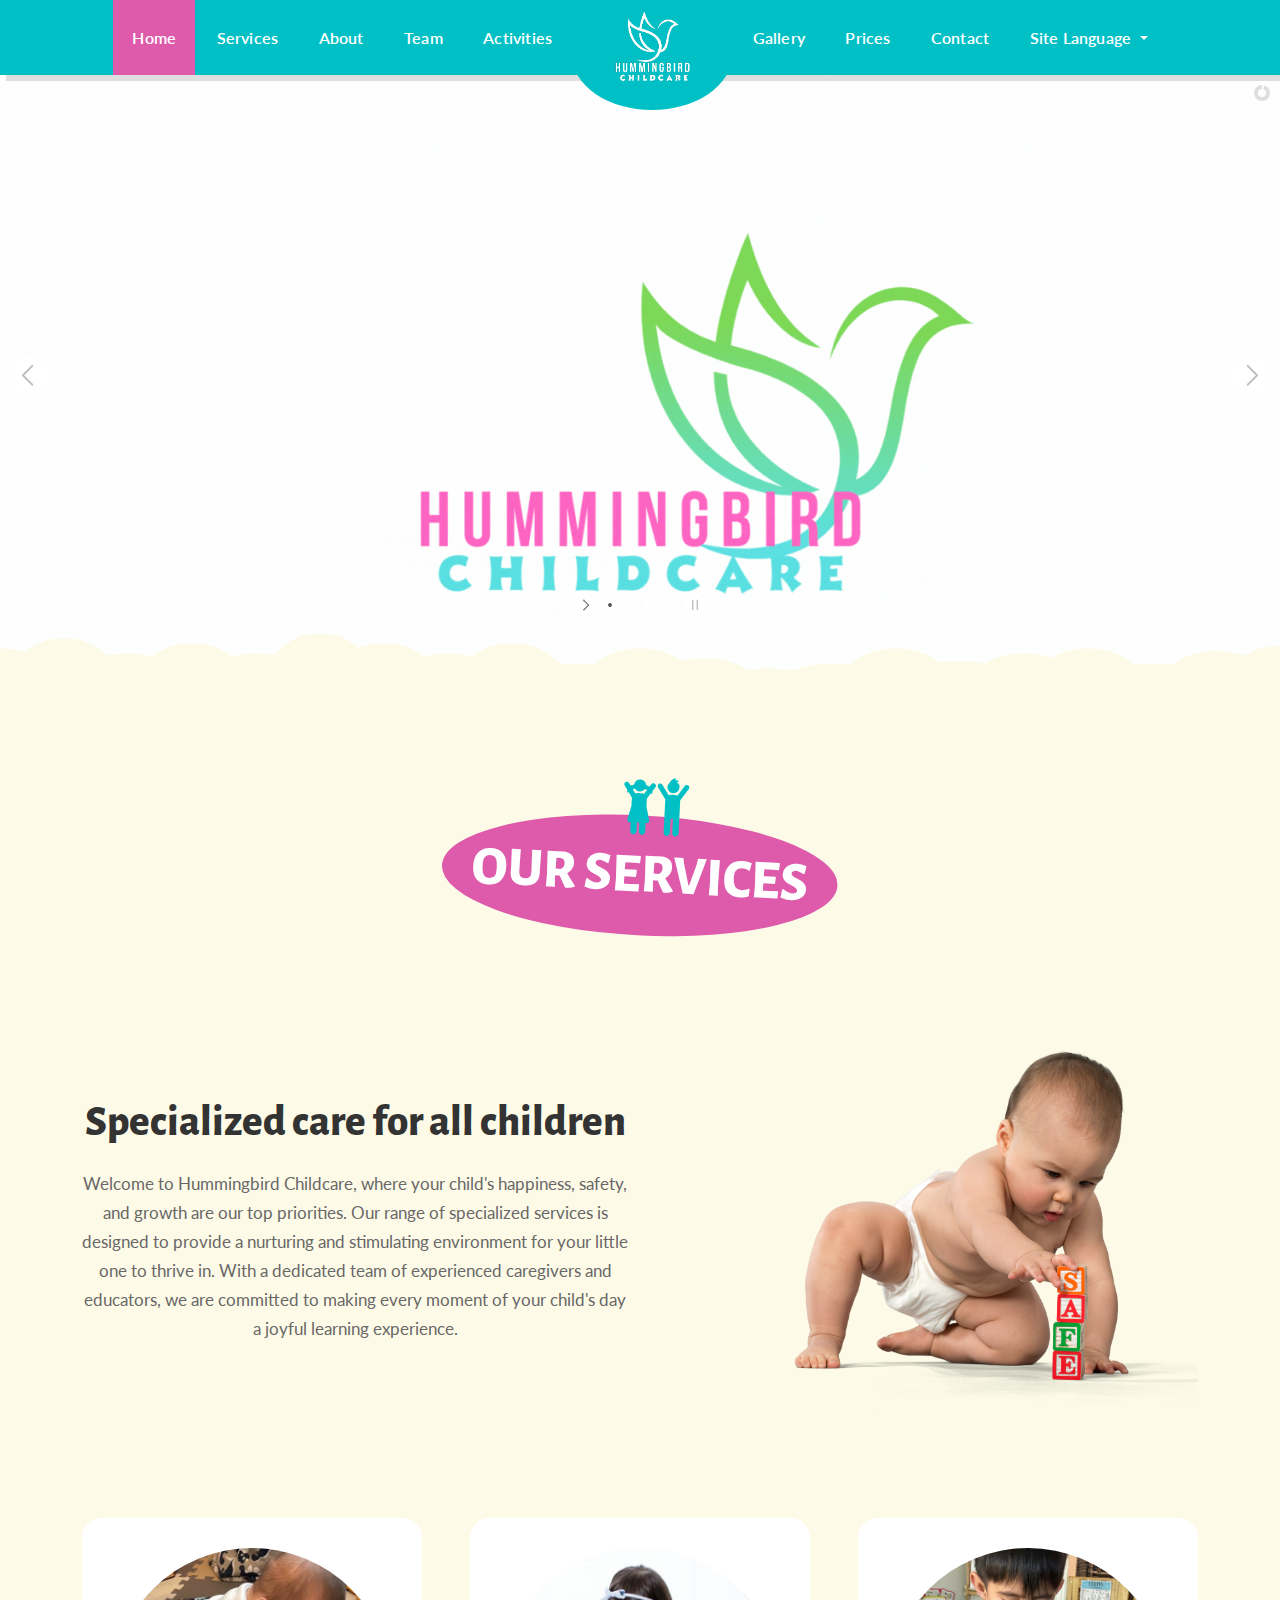
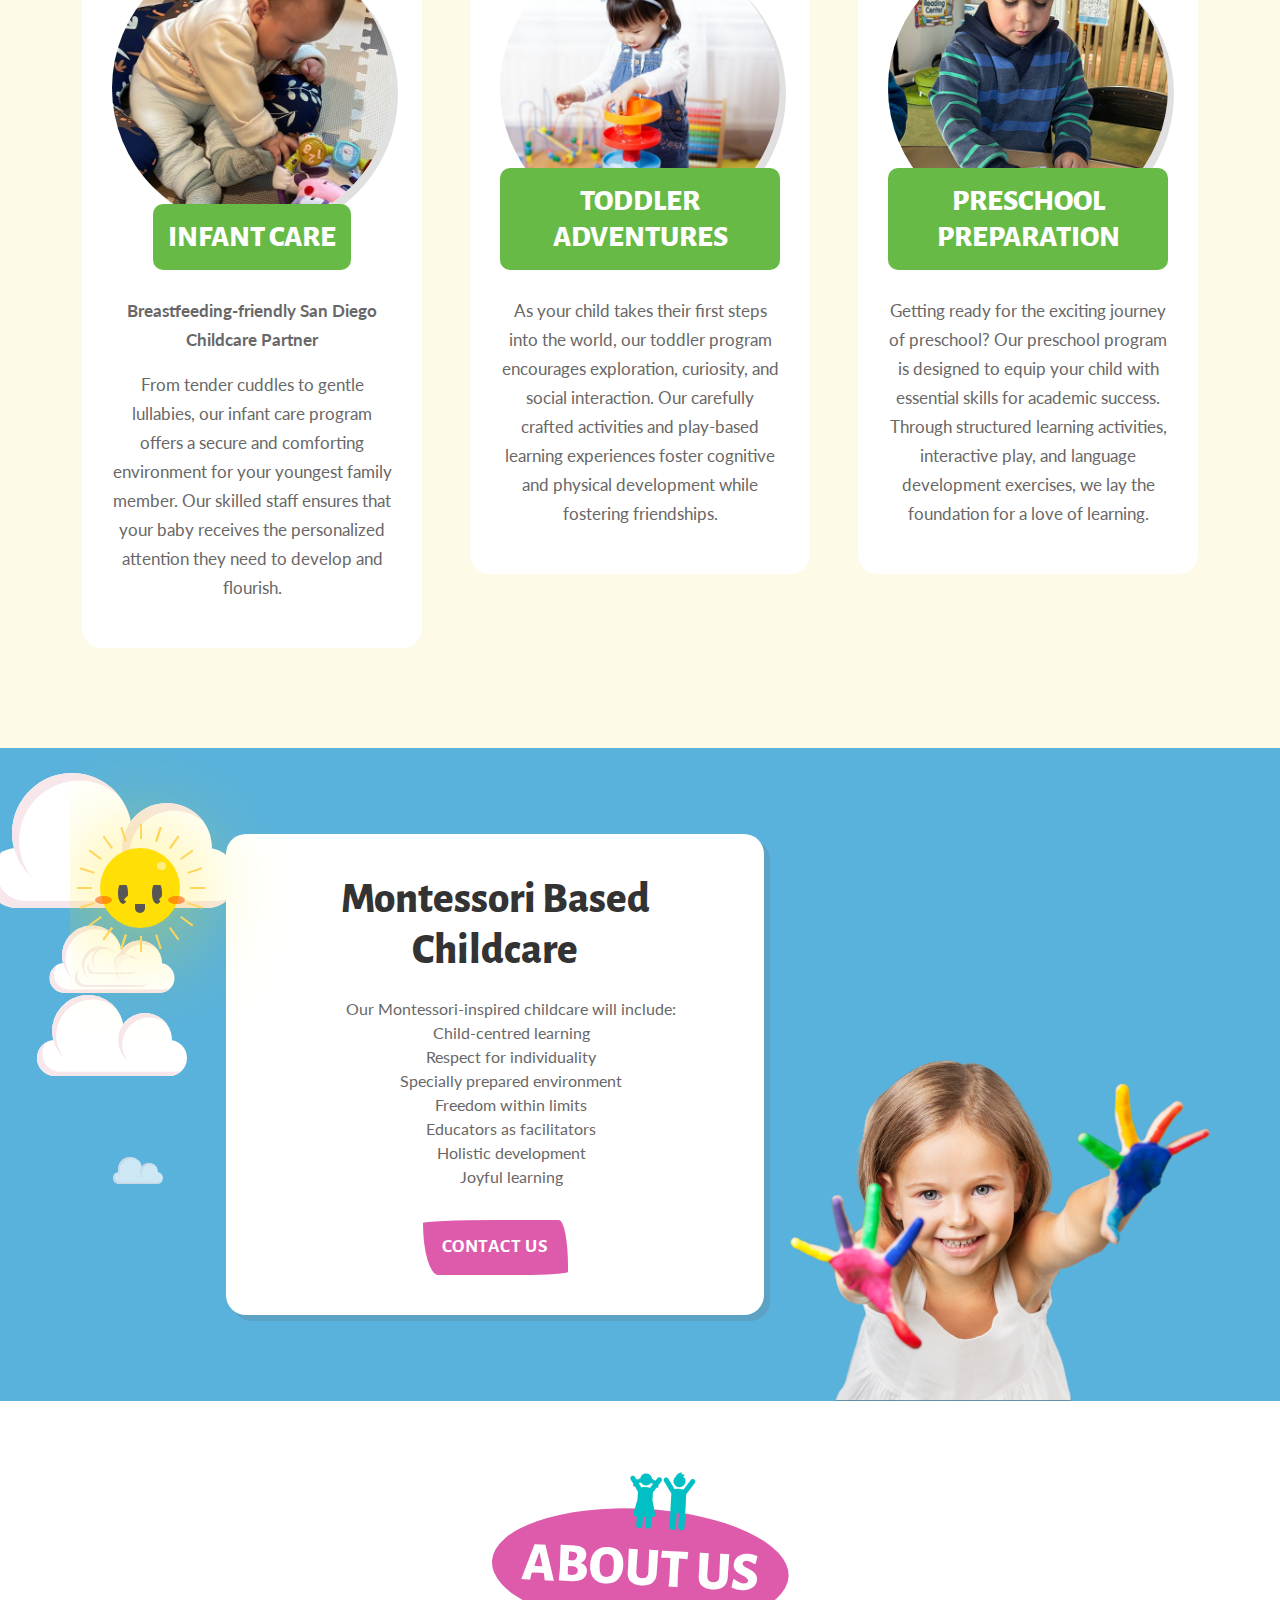
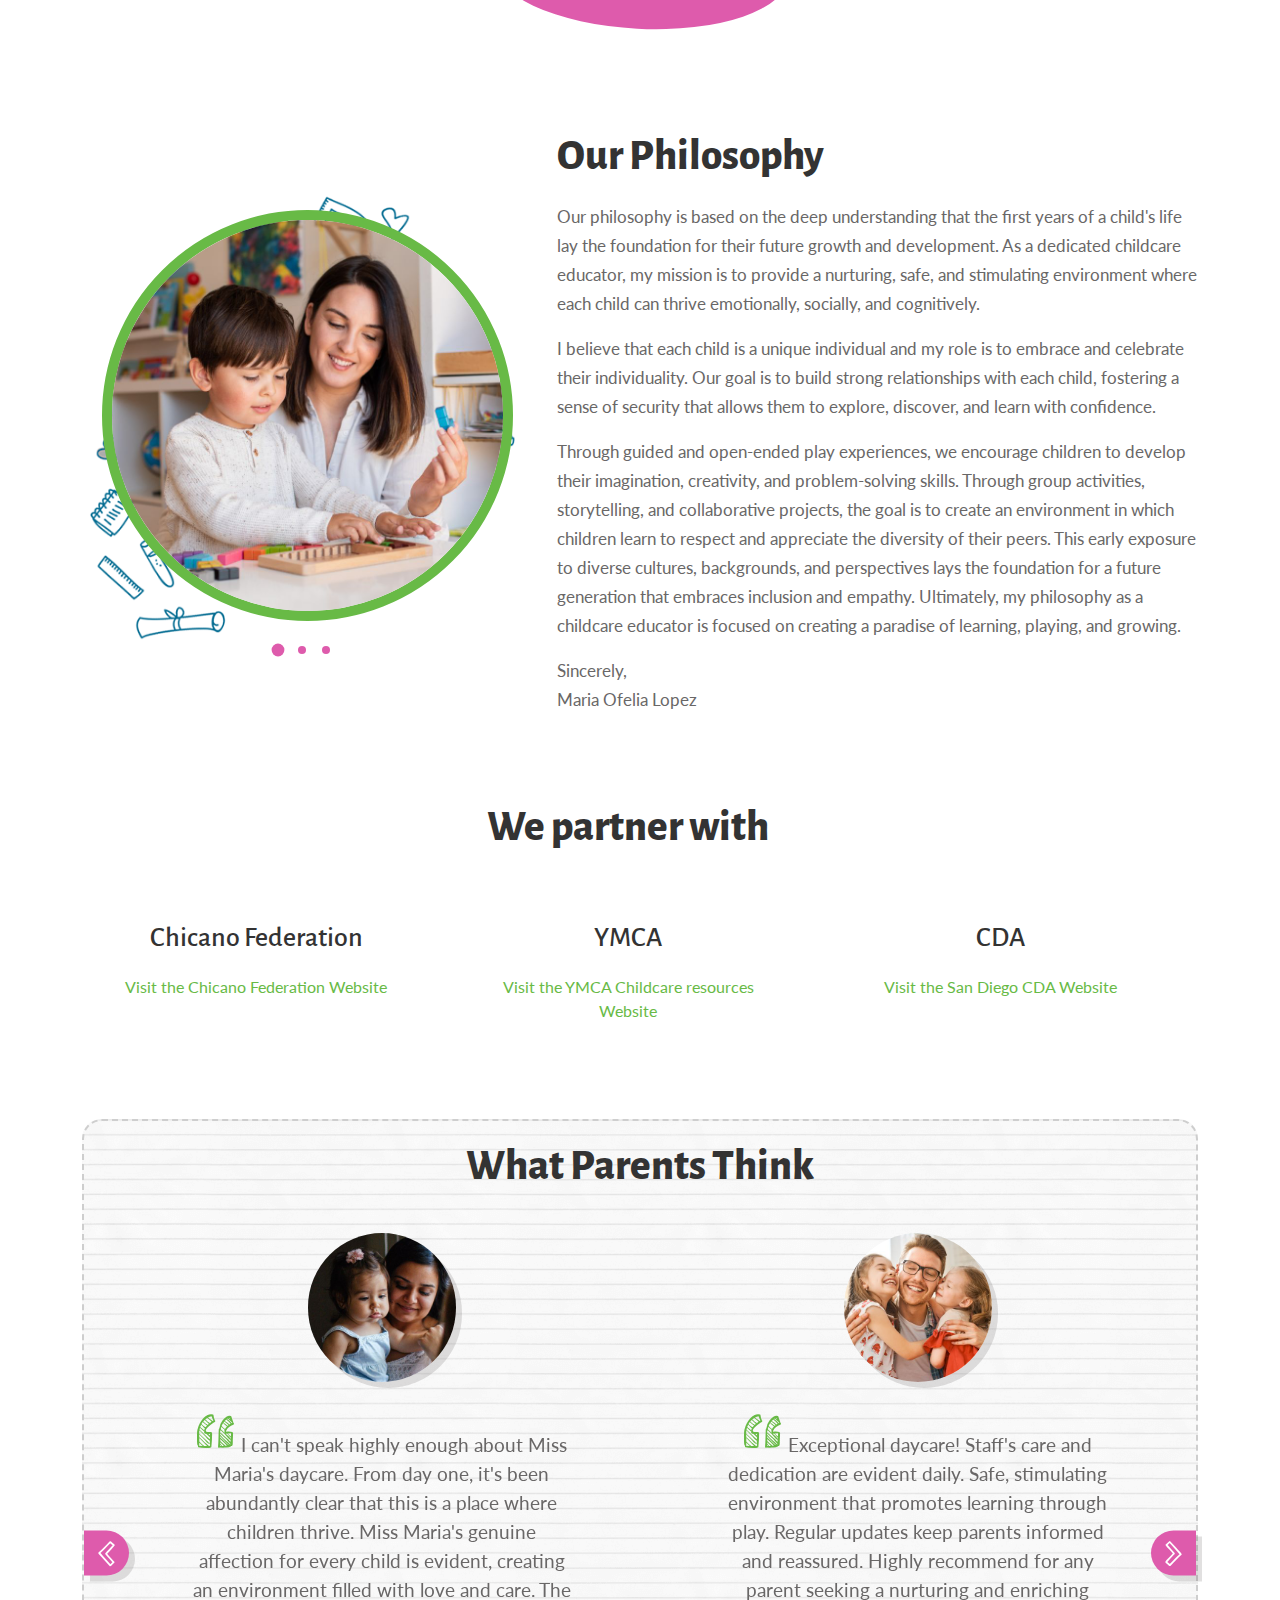
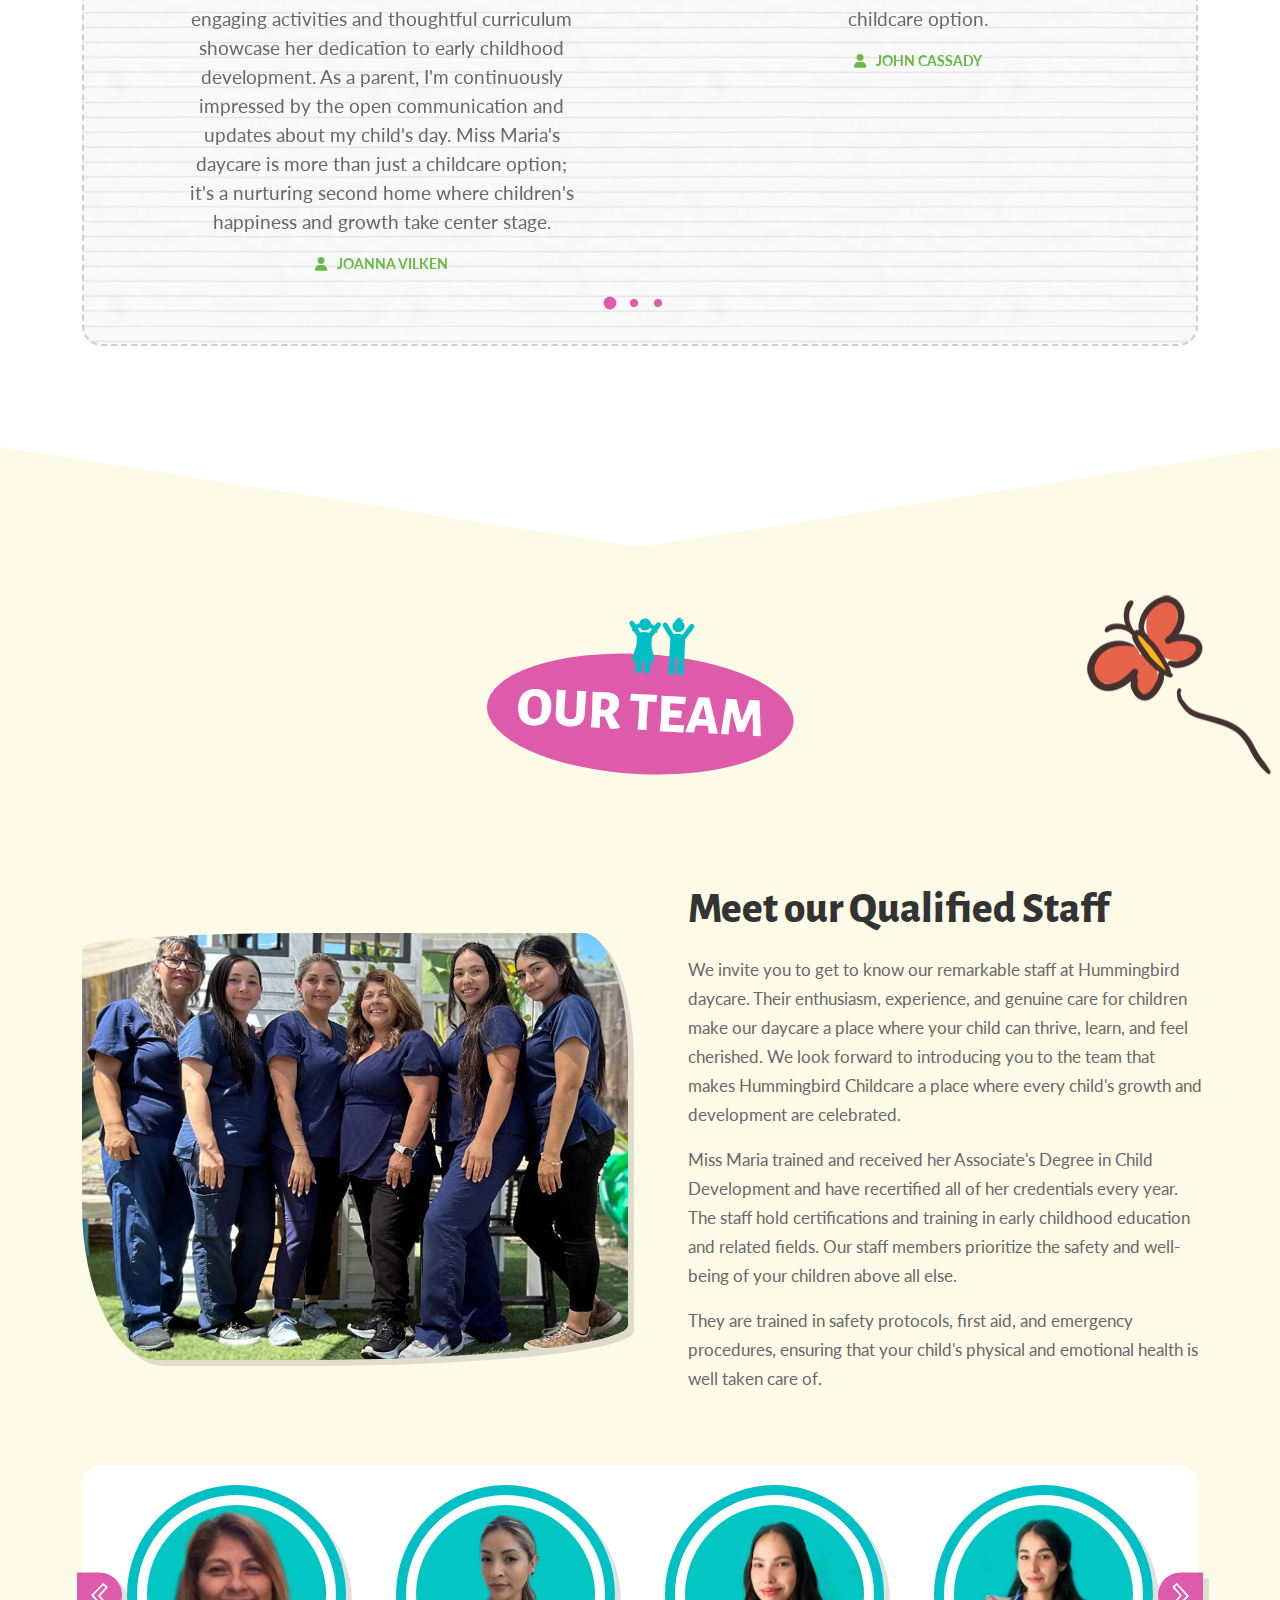
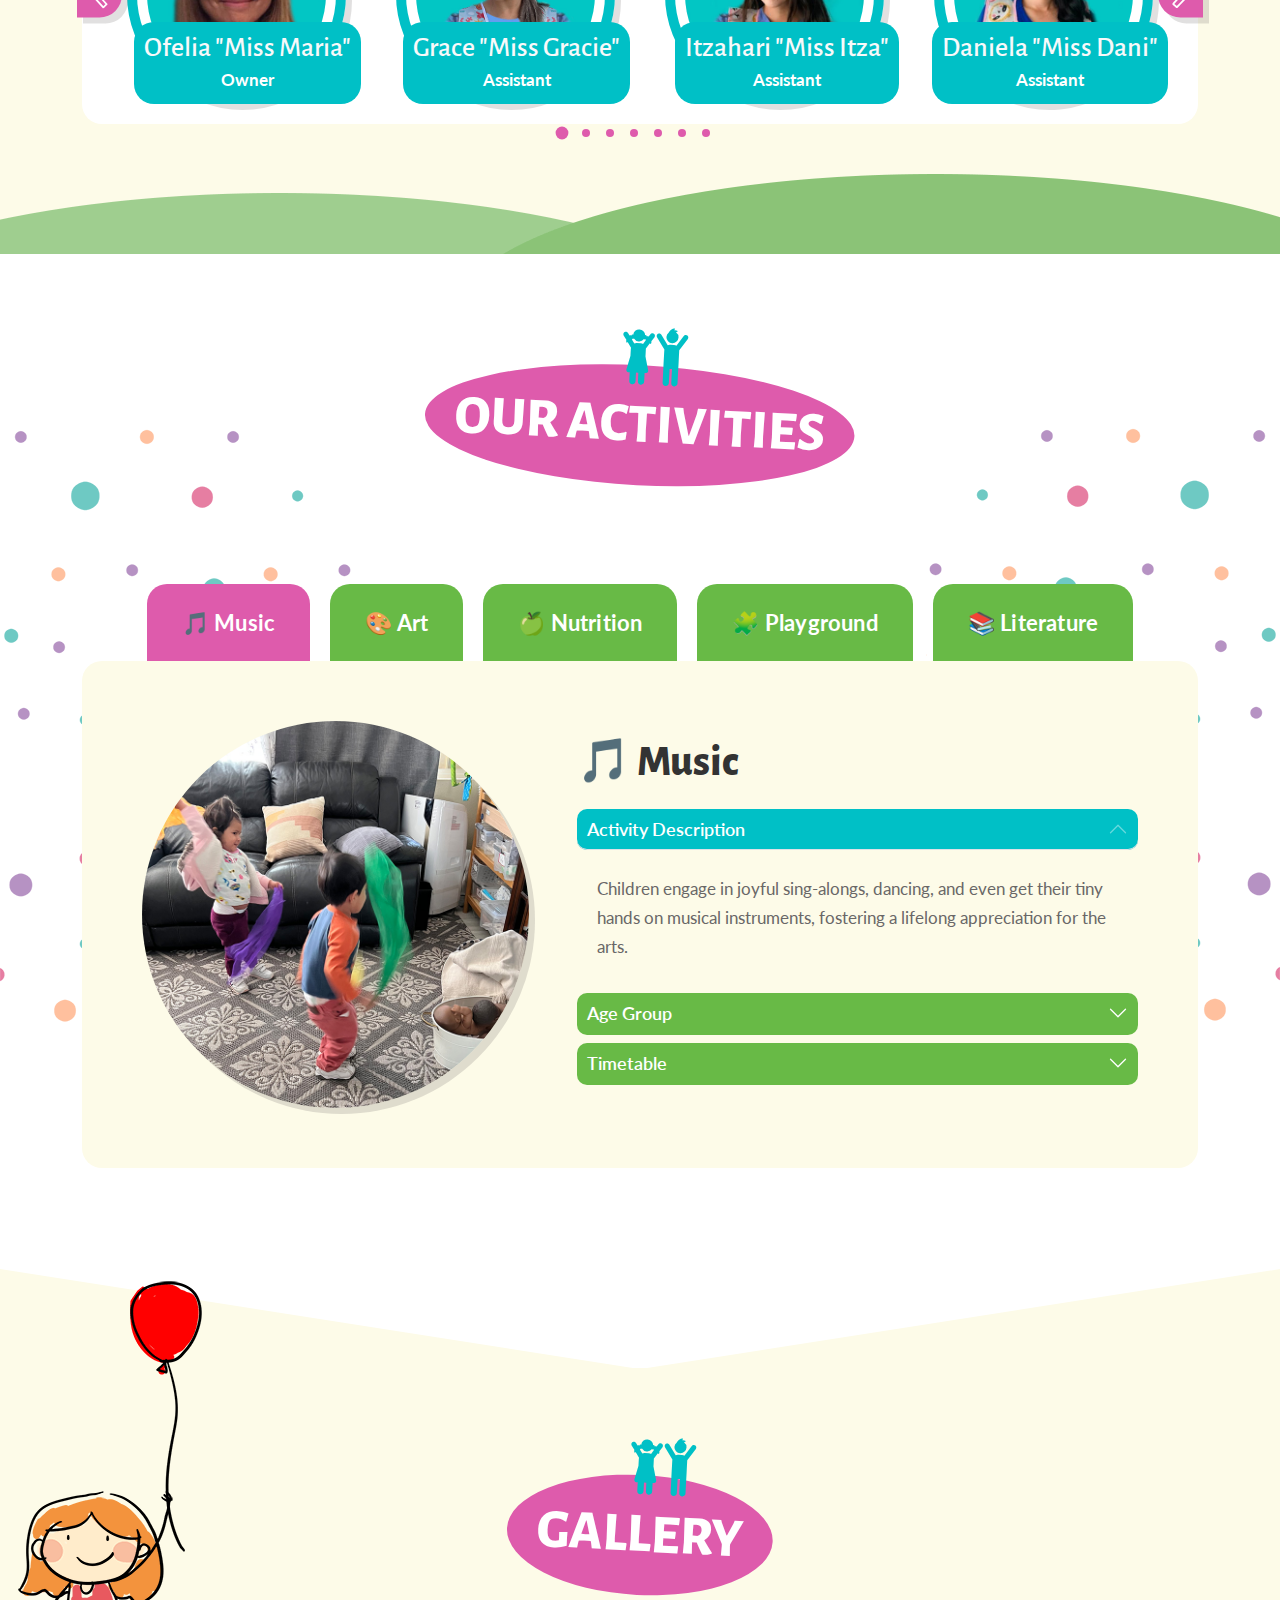
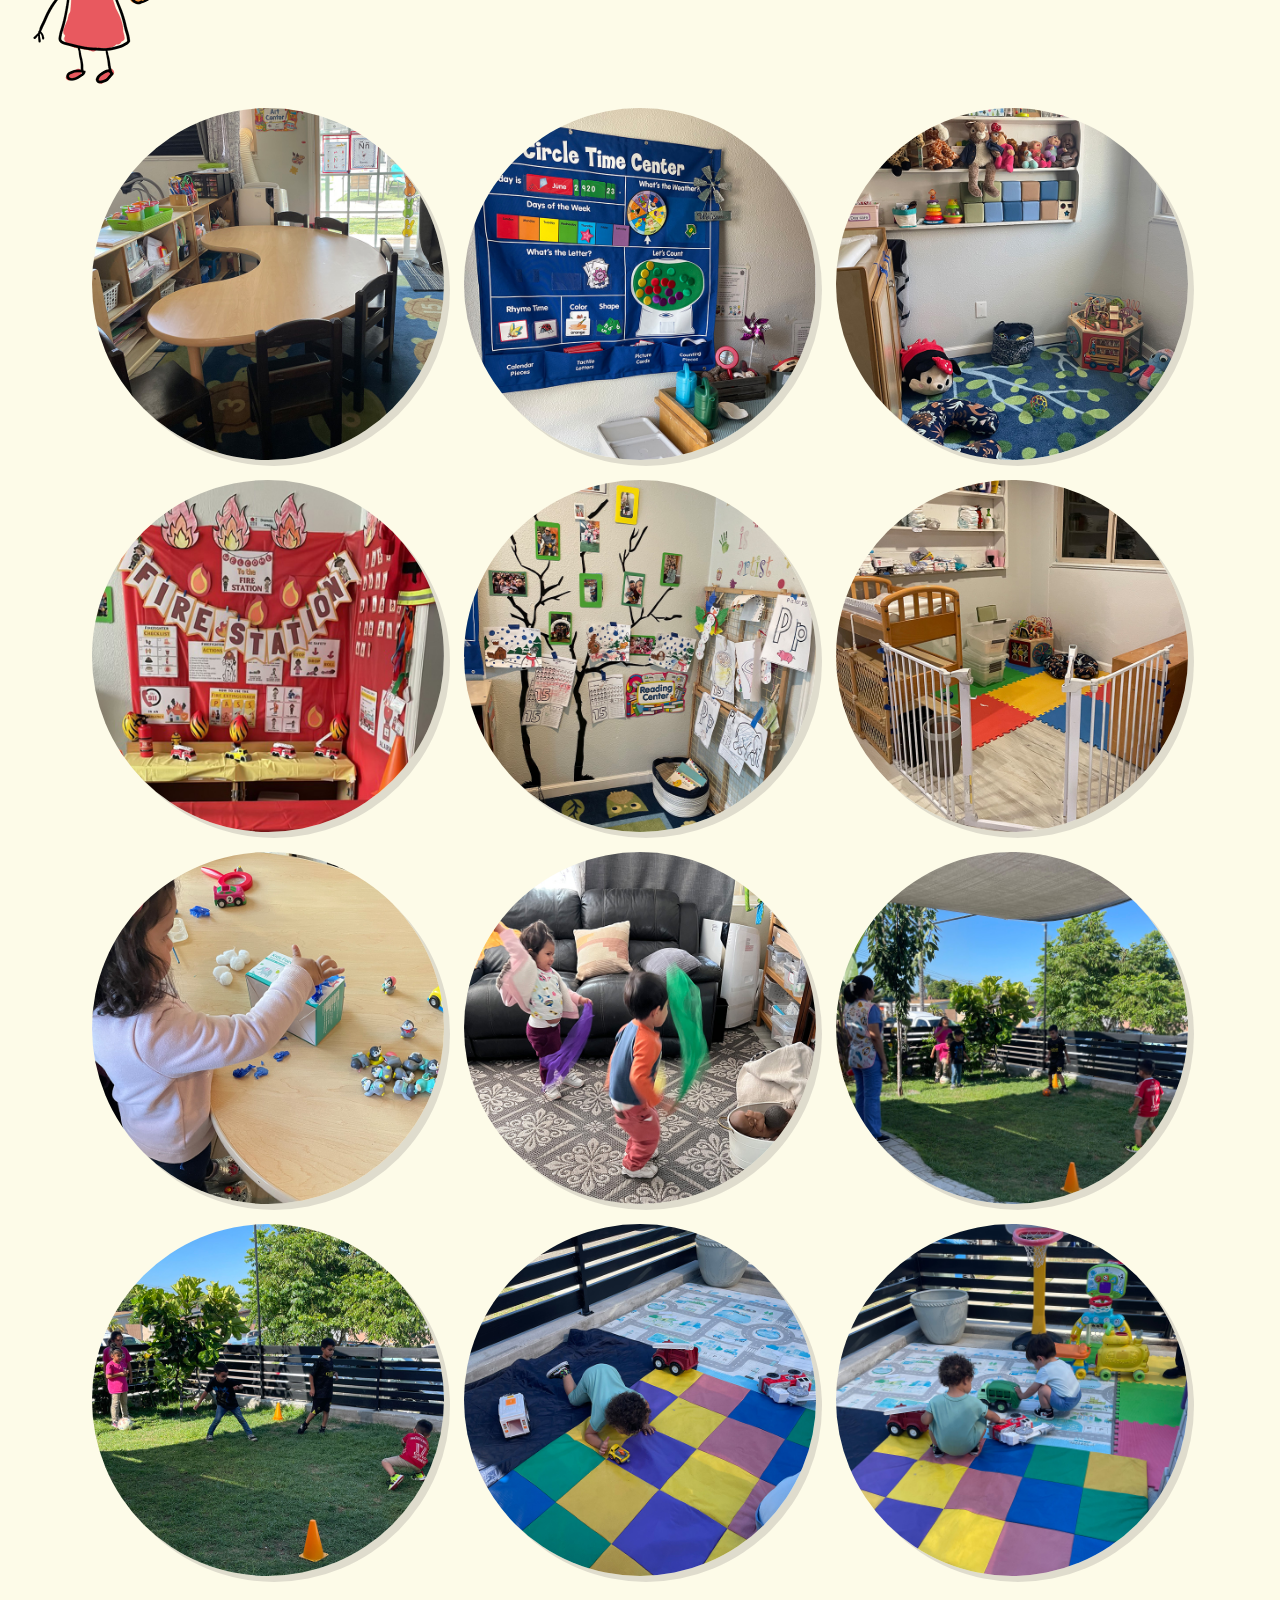
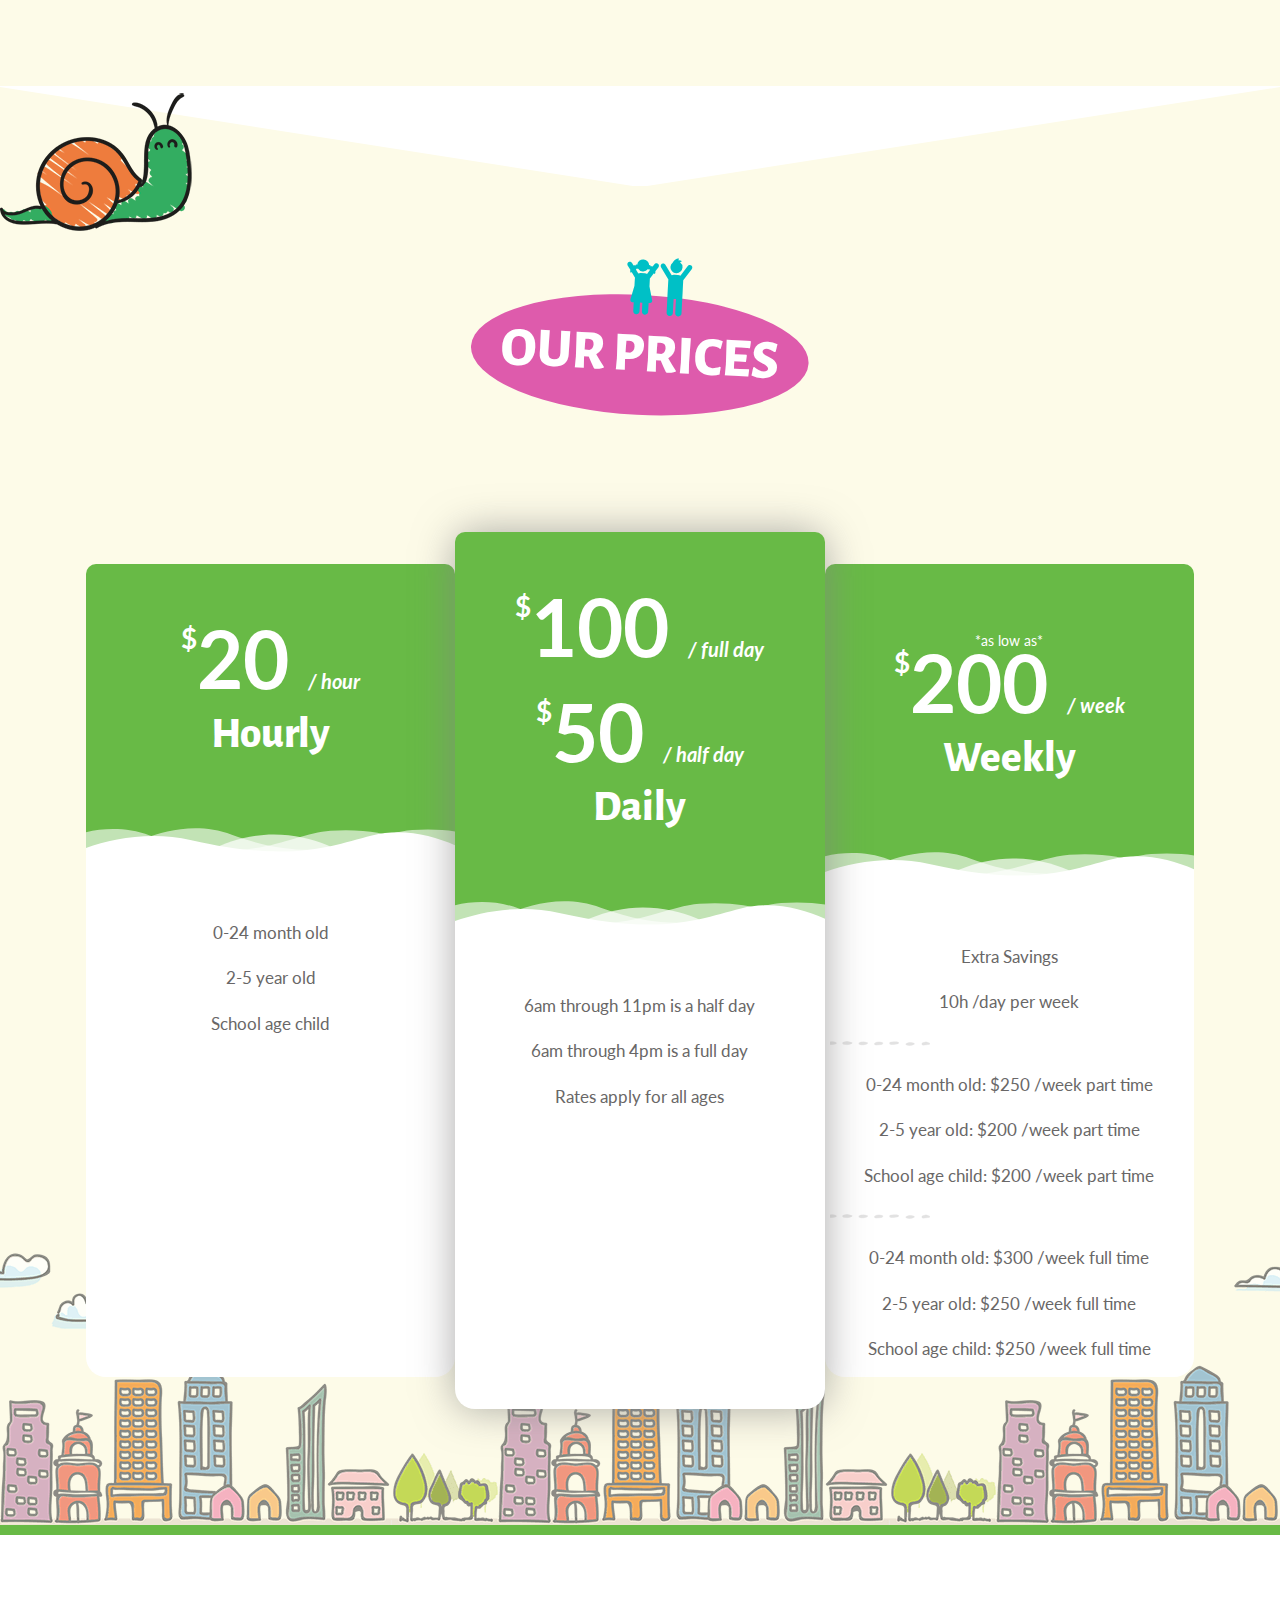
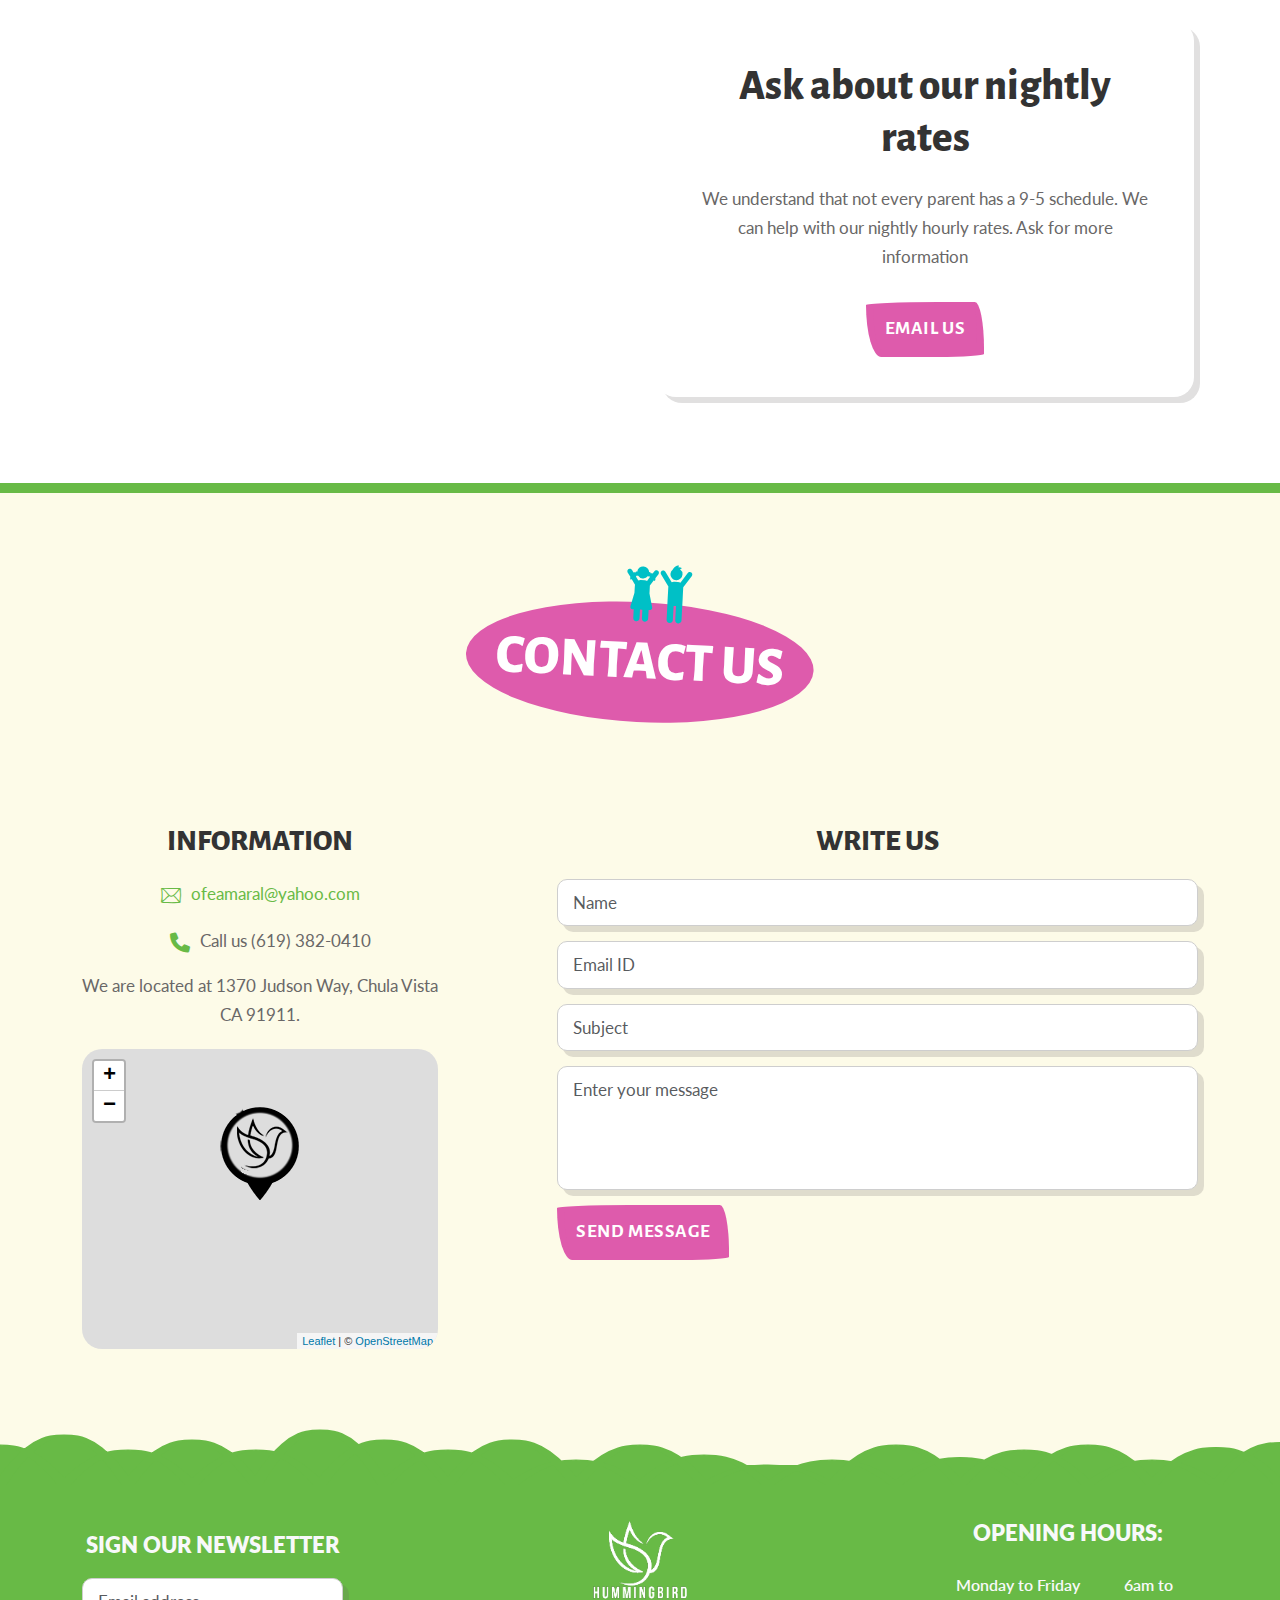
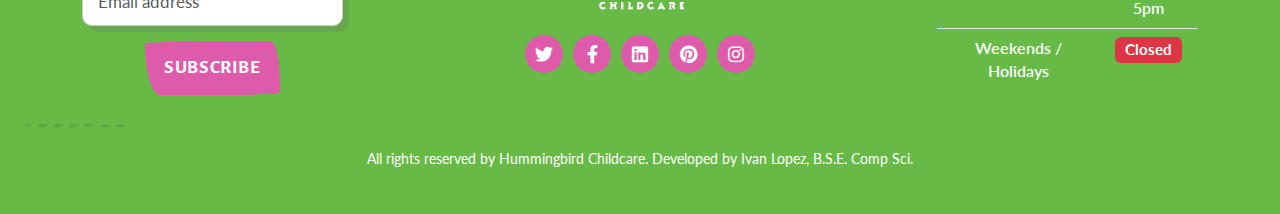
==== commit dc251de7: "reviews section update" ====
--- a/index.html
+++ b/index.html
@@ -493,10 +493,18 @@
                   </div>
                   <div class="col-md-10 offset-md-1 quote-test text-center ">
                      <!-- quote -->
-                     <p>Suspendis Lotam tempore optio lorem ispuet doloremque laboriosam quas, quos eaque molestias odio
-                        aut eius animi Suspendisse a elementum anteu imperdiet et maecenas eu eros non nibh aliquet
-                        iaculis..</p>
-                     <small><i class="fa fa-user"></i>Joanna Vilken, Lawyer</small>
+                     <p>I can't speak highly enough about Miss Maria's daycare. From day one, it's been abundantly clear
+                        that this is a place
+                        where children thrive. Miss Maria's genuine affection for every child is evident, creating an
+                        environment filled with
+                        love and care. The engaging activities and thoughtful curriculum showcase her dedication to
+                        early childhood development.
+                        As a parent, I'm continuously impressed by the open communication and updates about my child's
+                        day. Miss Maria's daycare
+                        is more than just a childcare option; it's a nurturing second home where children's happiness
+                        and growth take center
+                        stage.</p>
+                     <small><i class="fa fa-user"></i>Joanna Vilken</small>
                   </div>
                </blockquote>
                <!-- testimonial 2-->
@@ -507,10 +515,12 @@
                   </div>
                   <div class="col-md-10 offset-md-1  quote-test text-center">
                      <!-- quote -->
-                     <p>Laudantium totam tempore optio lorem ispuet doloremque aut eius animi Suspendisse a elementum
-                        ante. Nunc aliquet tincidunt quam, non egestas arcu imperdiet et maecenas eu eros non nibh
-                        aliquet iaculis..</p>
-                     <small><i class="fa fa-user"></i>John Cassady, Astronaut</small>
+                     <p>Exceptional daycare! Staff's care and dedication are evident daily. Safe, stimulating
+                        environment that promotes learning
+                        through play. Regular updates keep parents informed and reassured. Highly recommend for any
+                        parent seeking a nurturing
+                        and enriching childcare option.</p>
+                     <small><i class="fa fa-user"></i>John Cassady</small>
                   </div>
                </blockquote>
                <!-- testimonial 3-->
@@ -521,9 +531,15 @@
                   </div>
                   <div class="col-md-10 offset-md-1 quote-test text-center">
                      <!-- quote -->
-                     <p>Laboriosam quas, quos eaque lorem ispuet odio aut eius animi Suspendisse a elementum ante. Nunc
-                        aliquet tincidunt quam, non egestas arcu imperdiet et maecenas eu eros non nibh aliquet
-                        iaculis..</p>
+                     <p>As an educator, I am thoroughly impressed by this childcare facility. The staff's commitment to
+                        fostering a positive
+                        learning atmosphere is commendable. The thoughtfully designed activities and engaging curriculum
+                        reflect a genuine
+                        understanding of early childhood development. Witnessing the children's growth and enthusiasm
+                        under their care is truly
+                        inspiring. This facility is a prime example of a nurturing environment that lays a strong
+                        foundation for future
+                        education.</p>
                      <small><i class="fa fa-user"></i>Maria Silveira, Teacher</small>
                   </div>
                </blockquote>
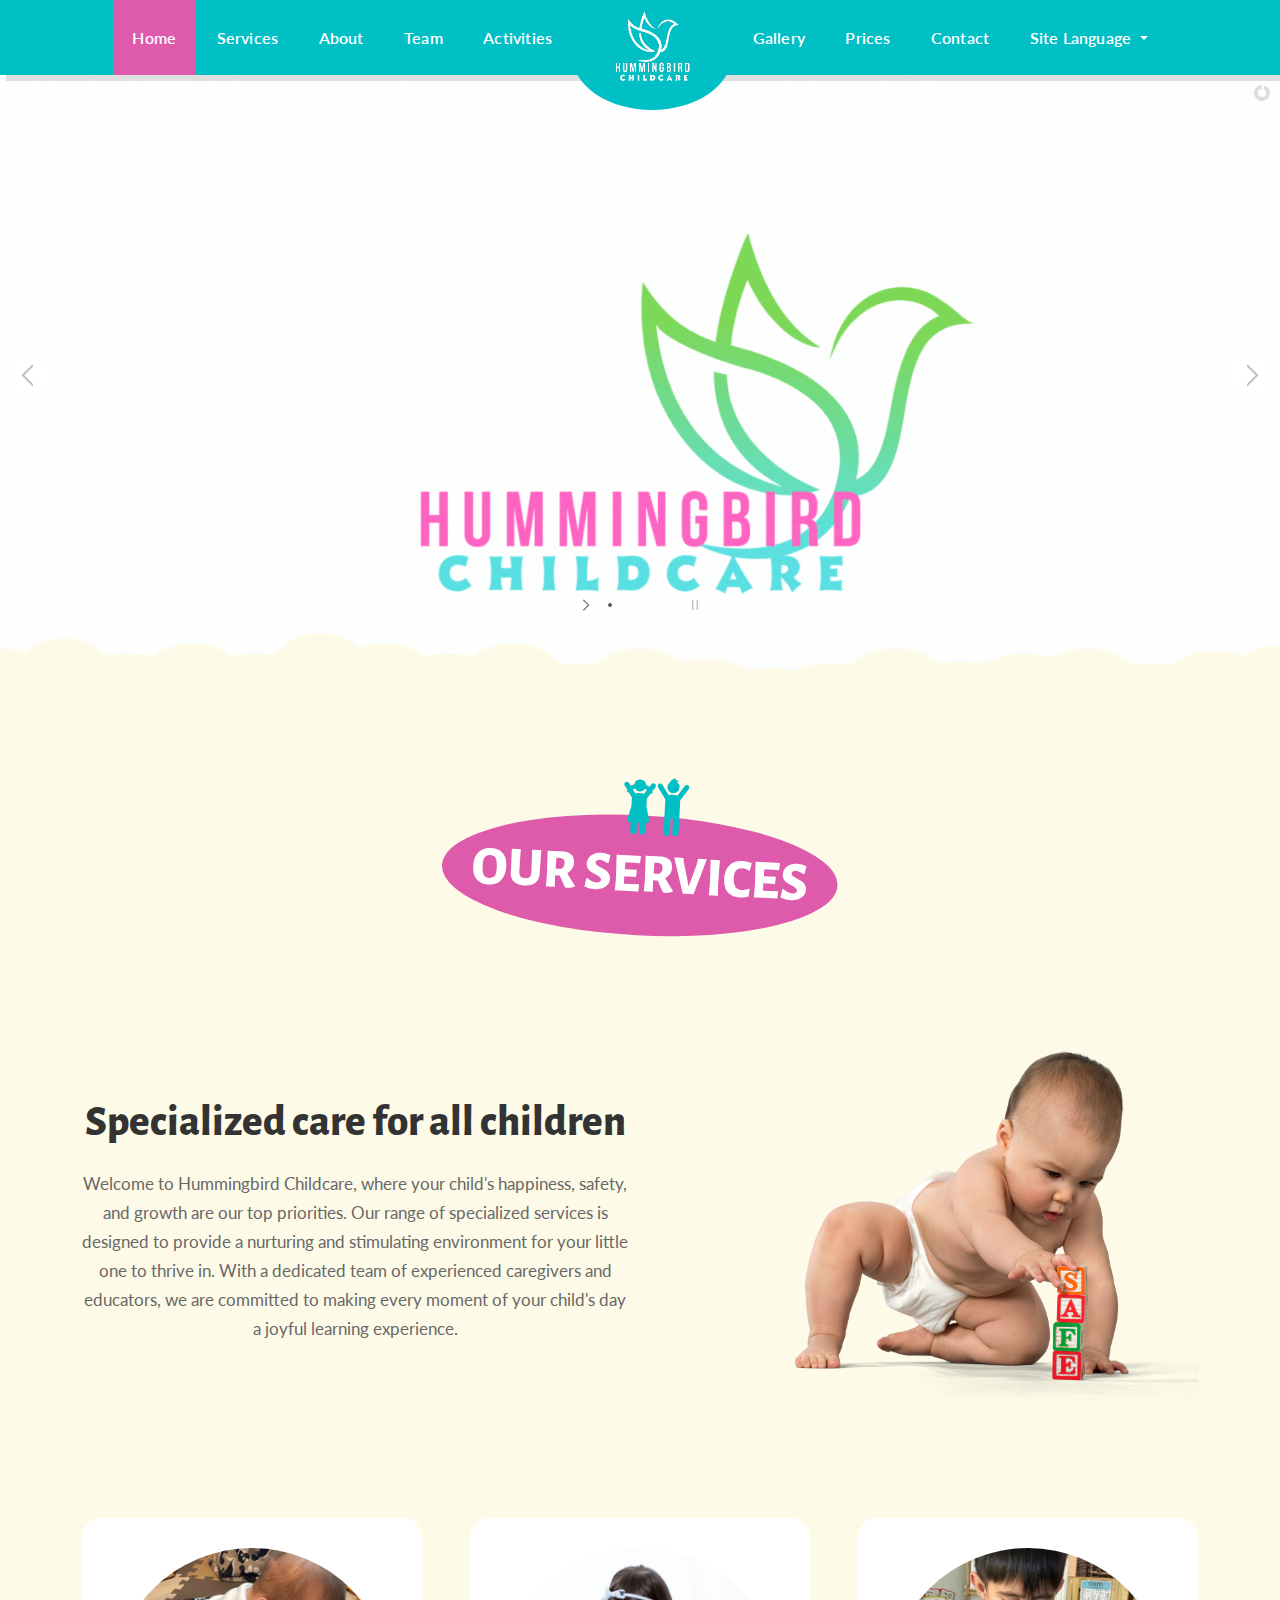
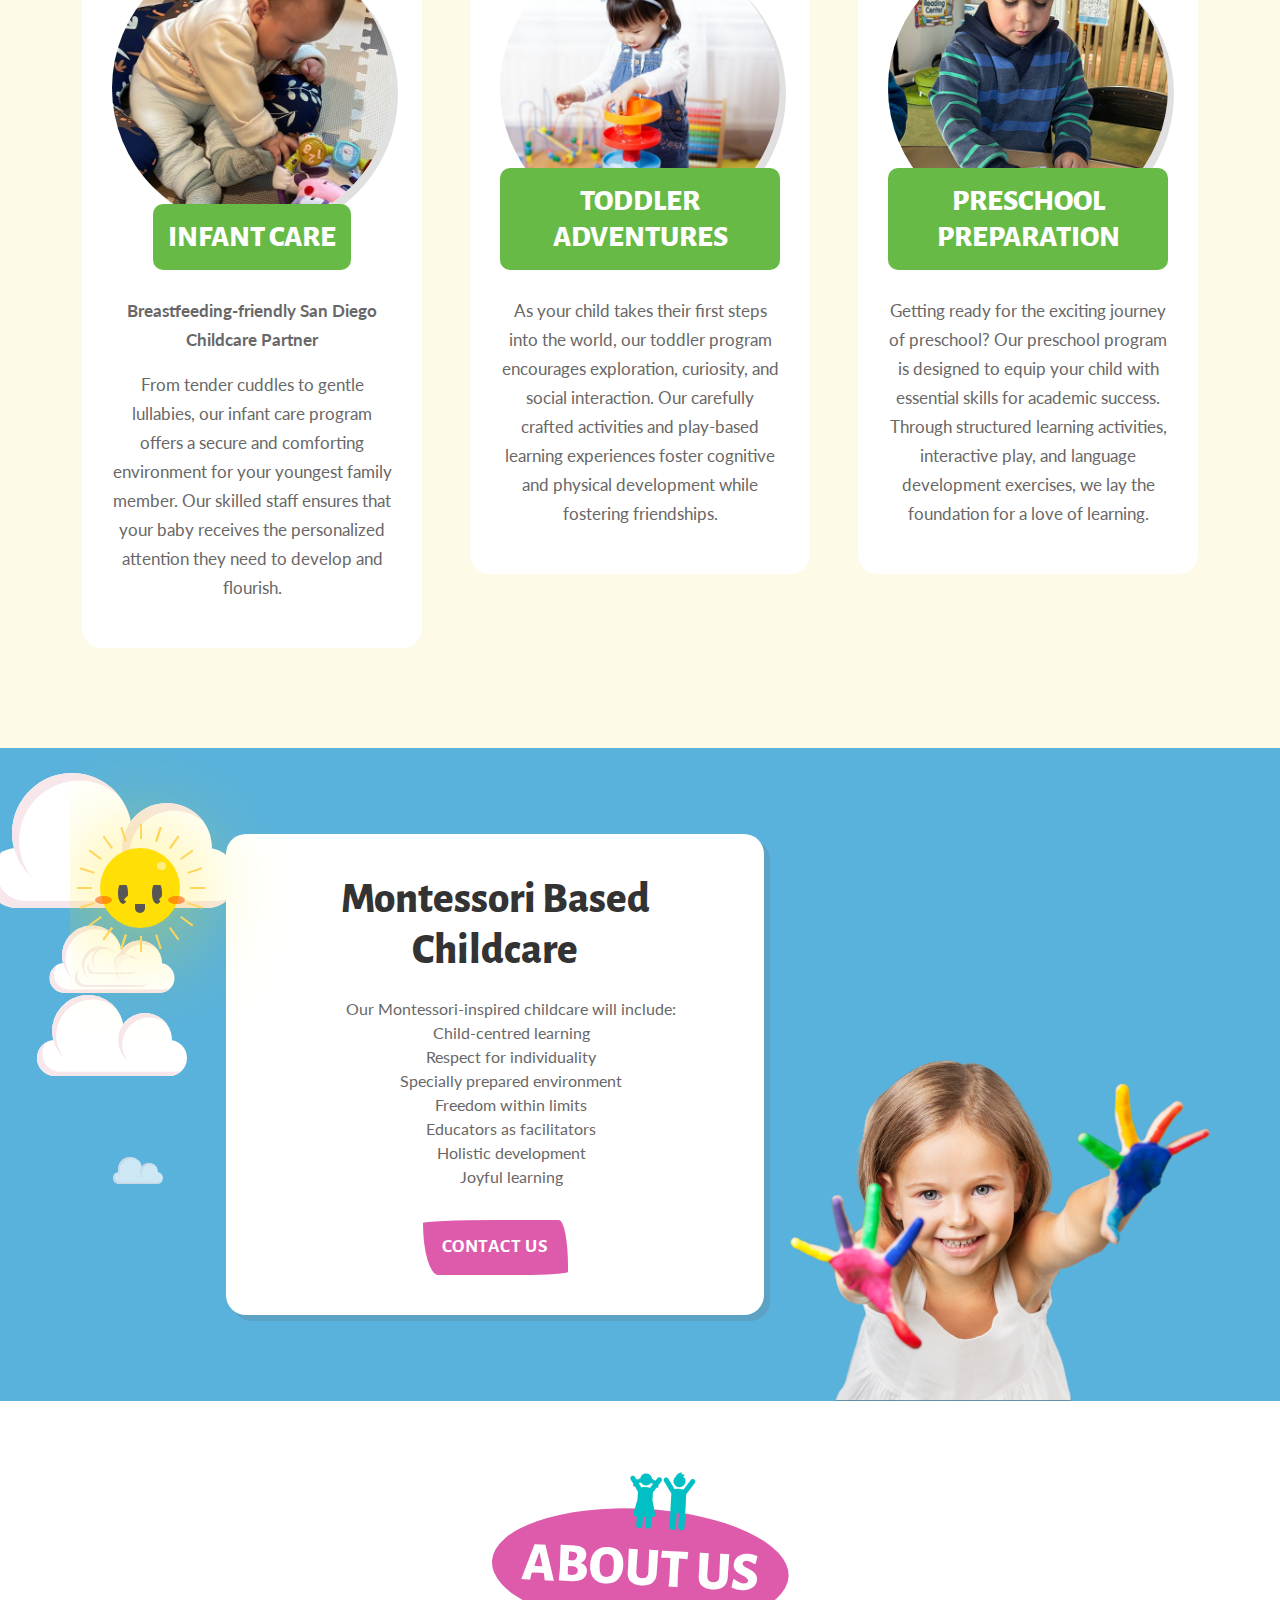
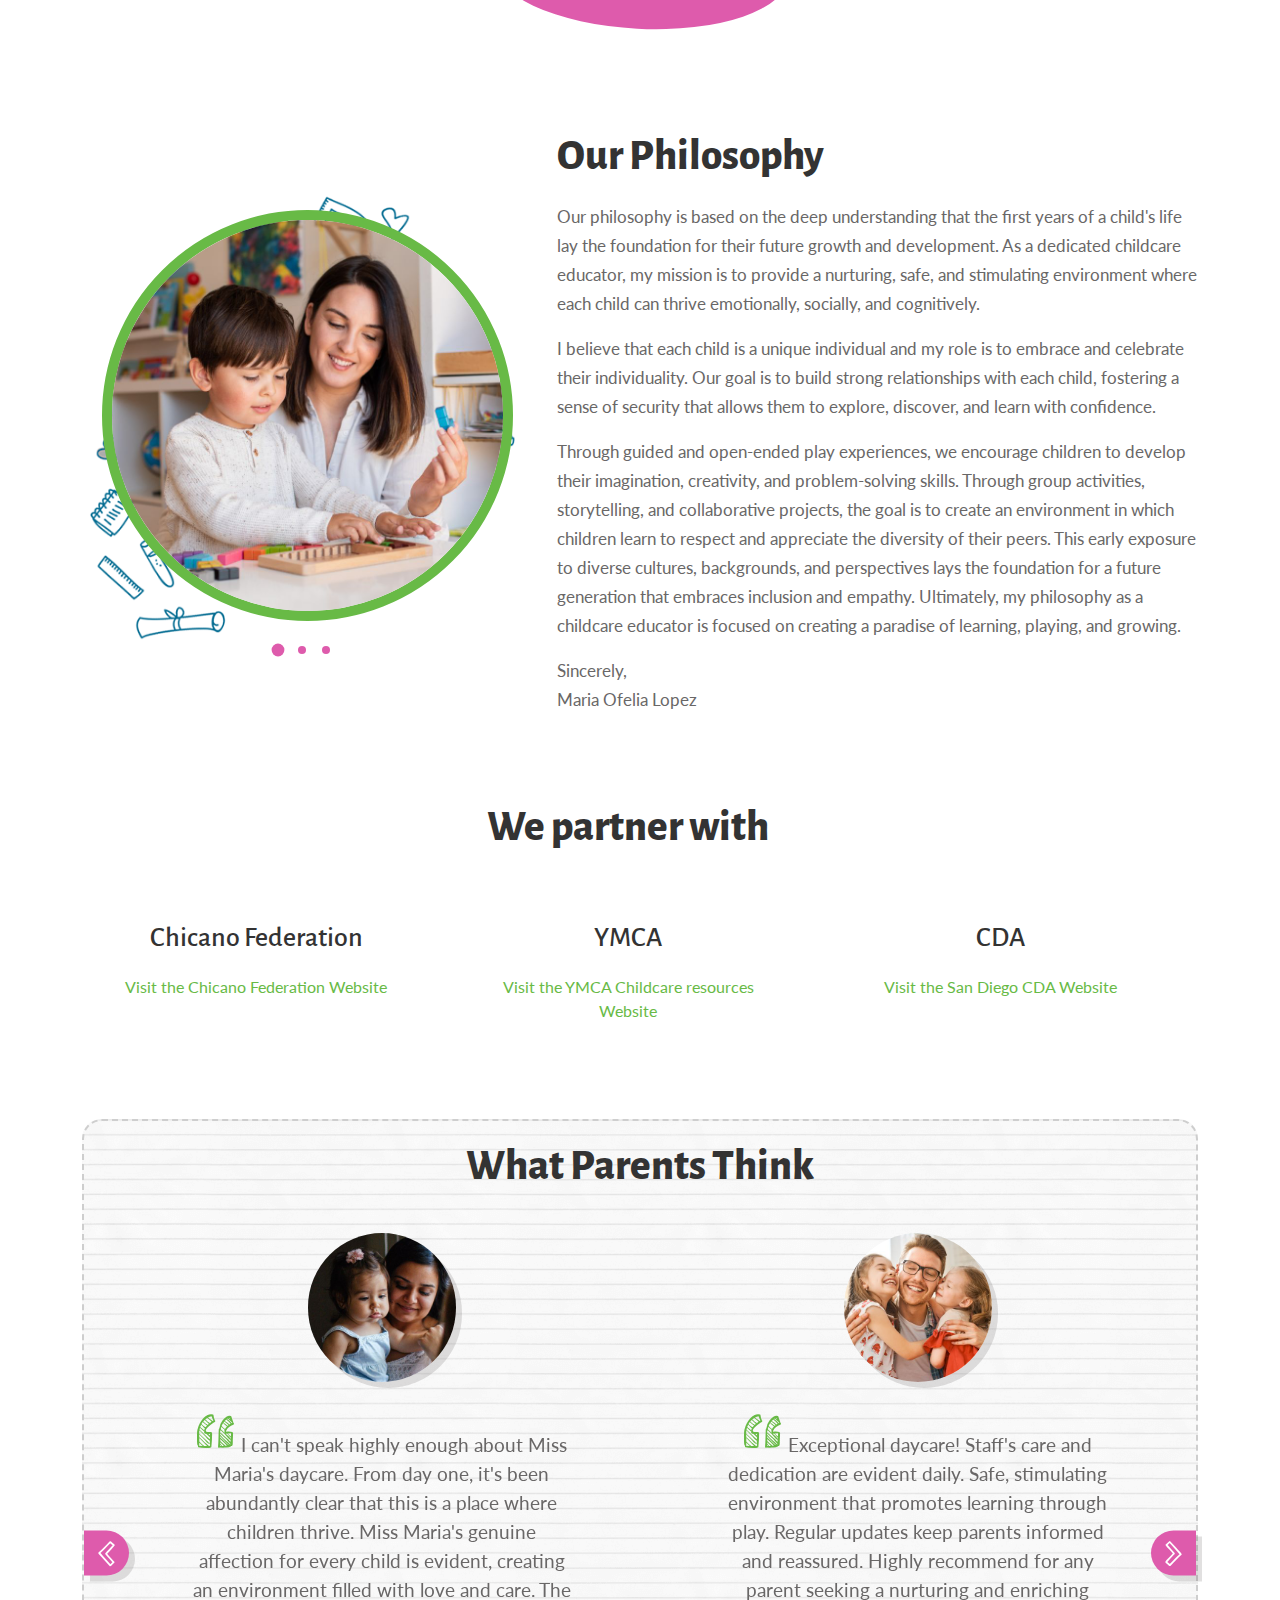
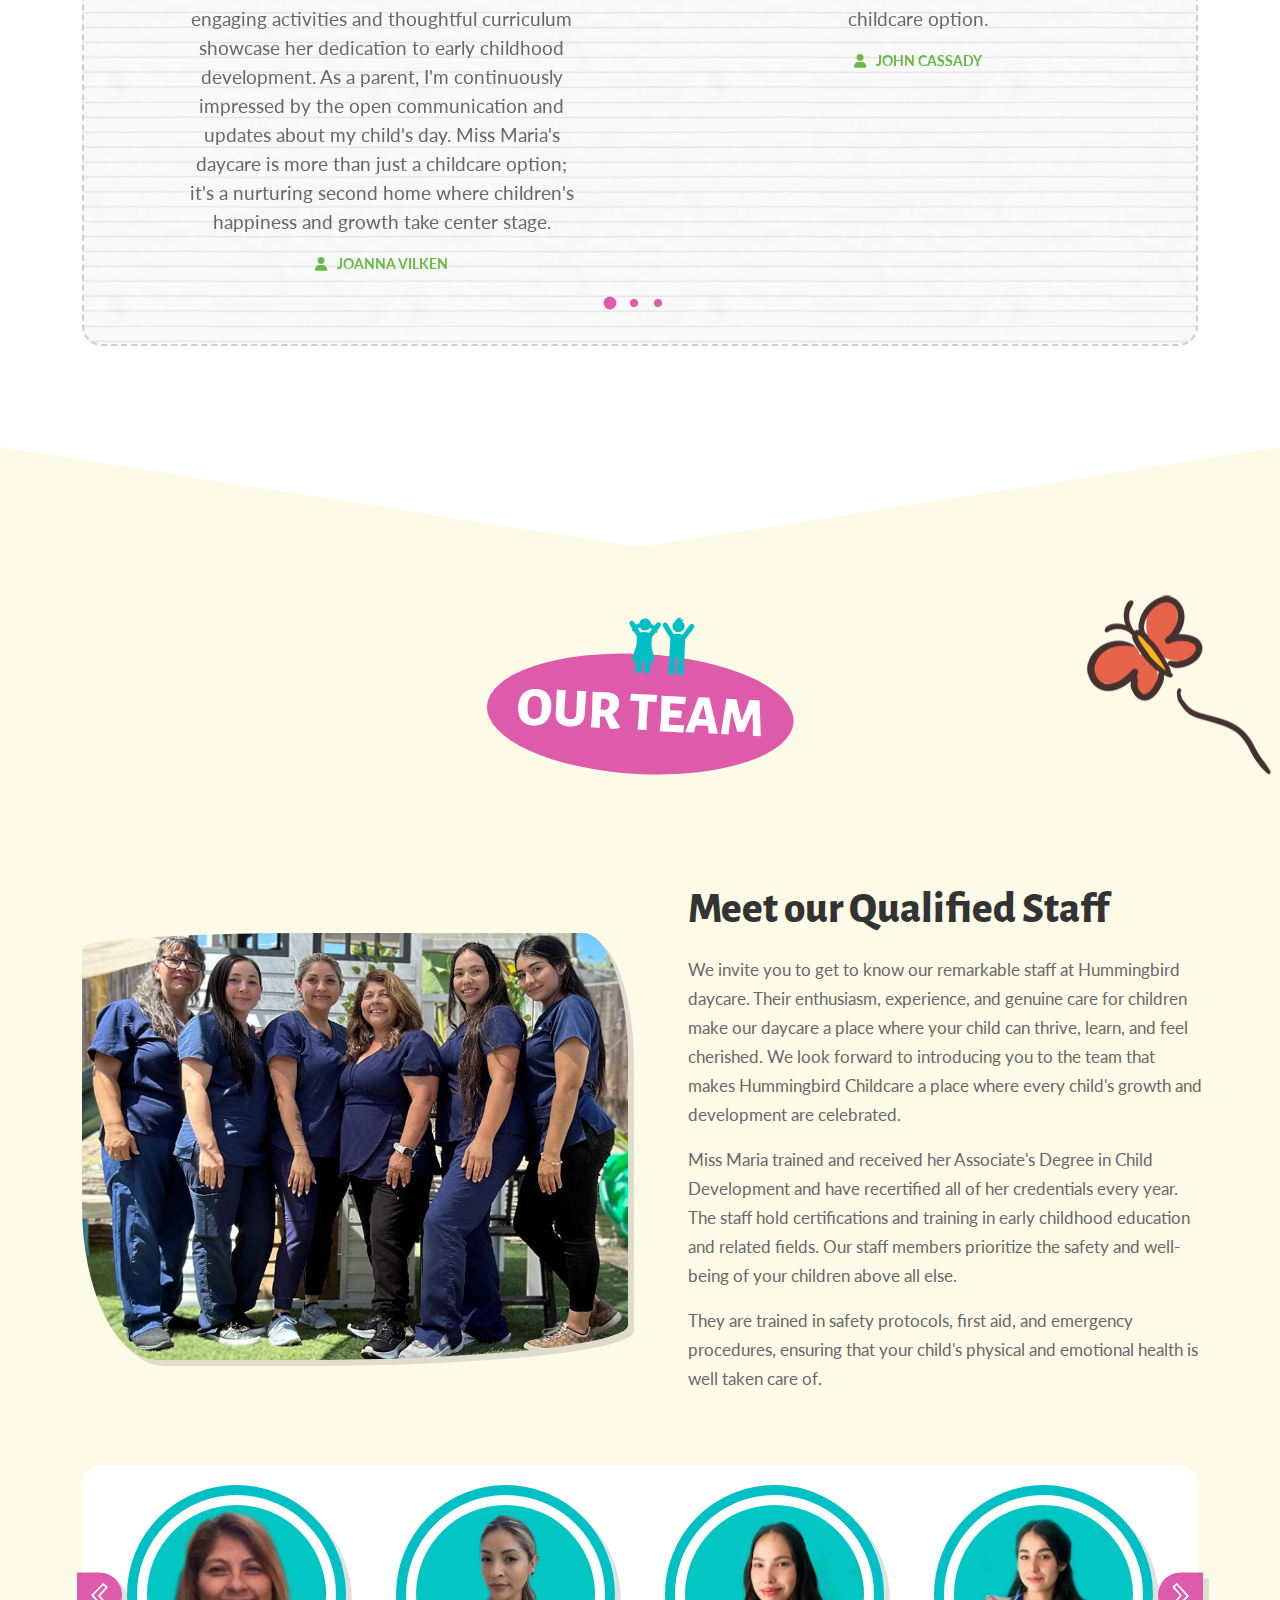
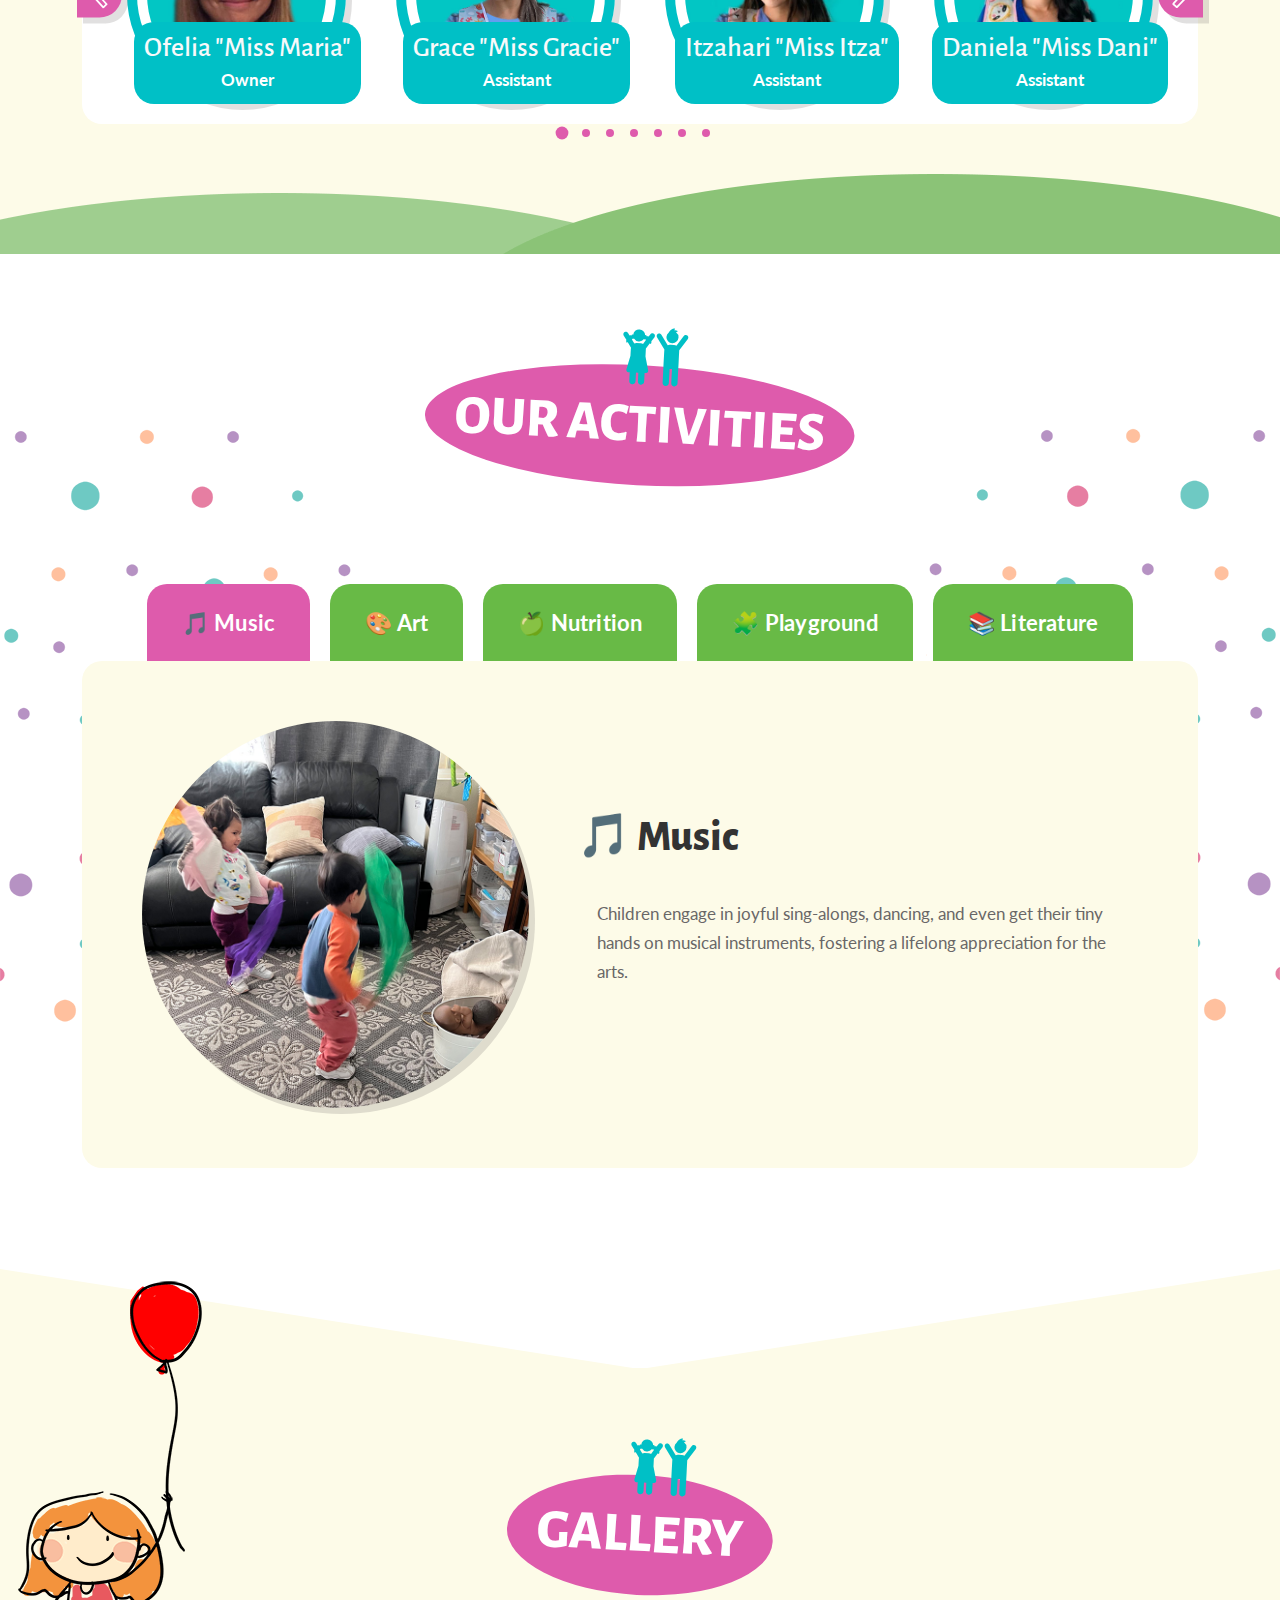
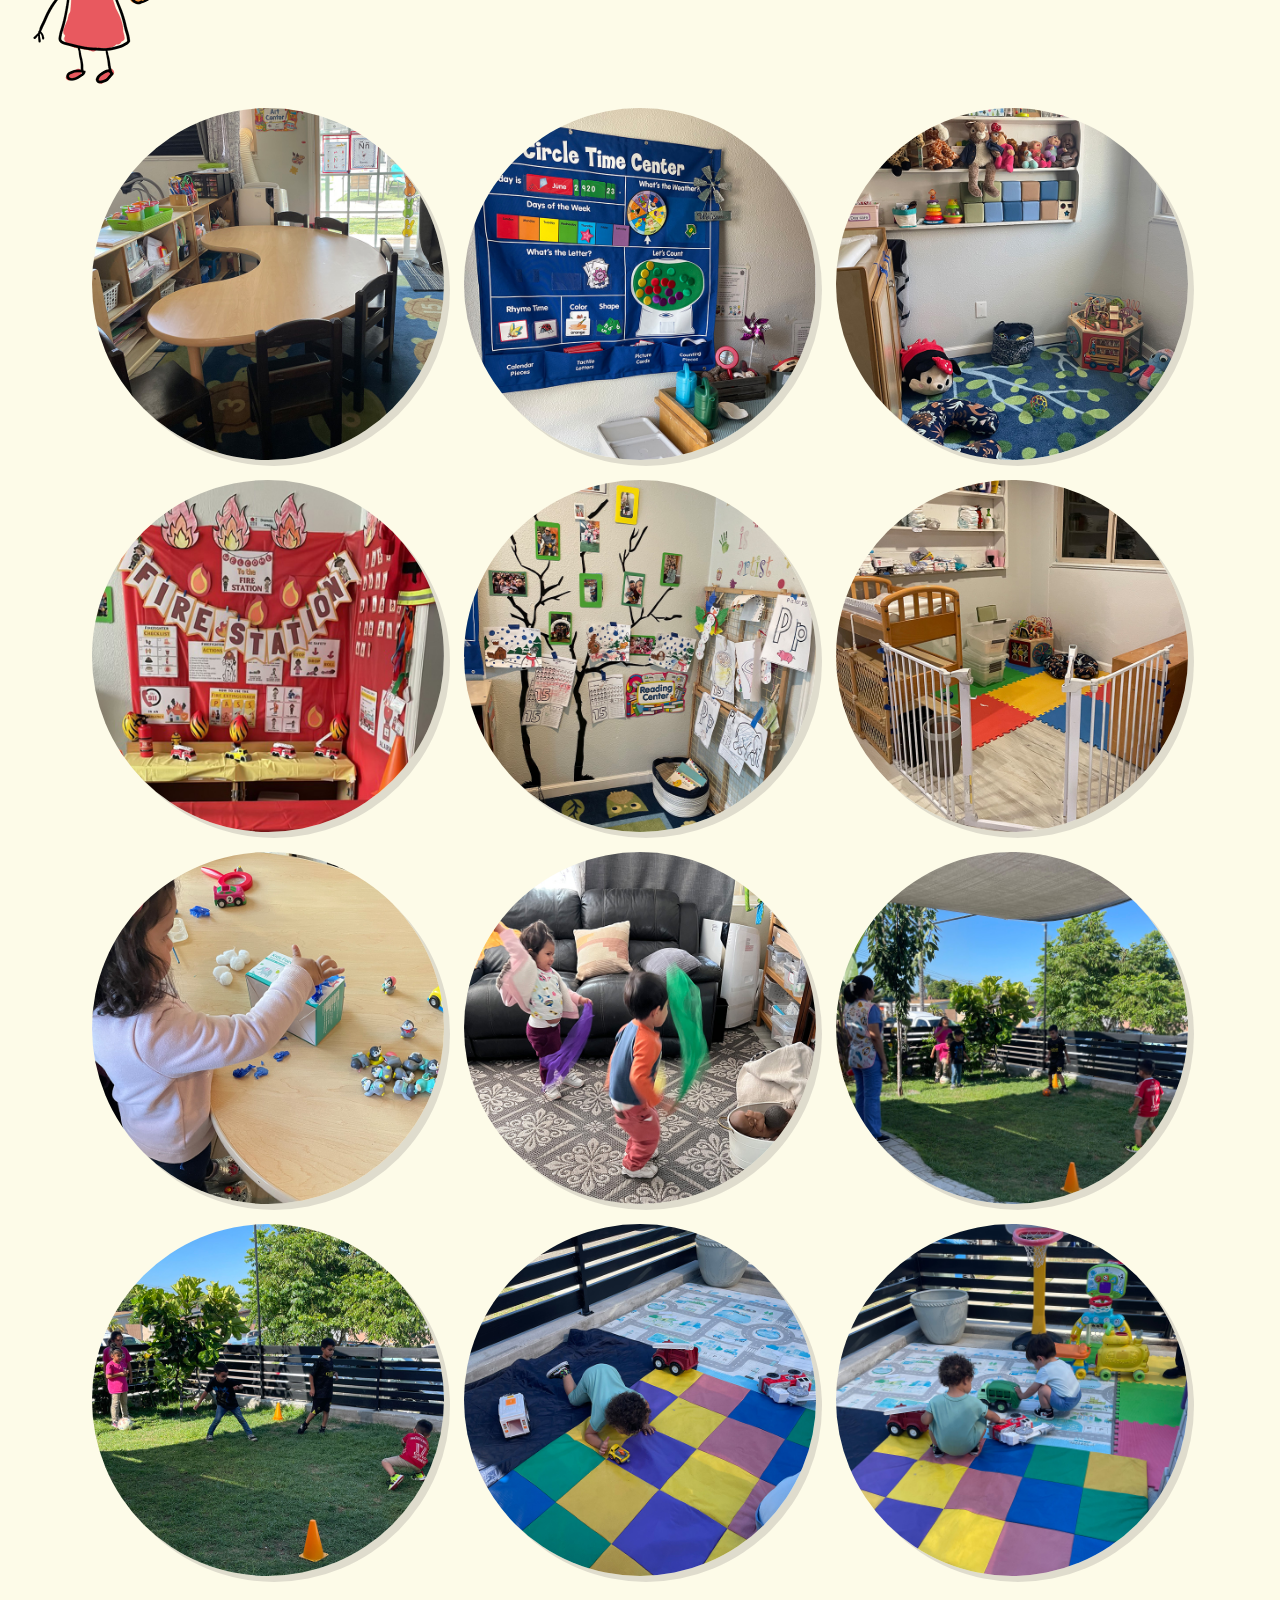
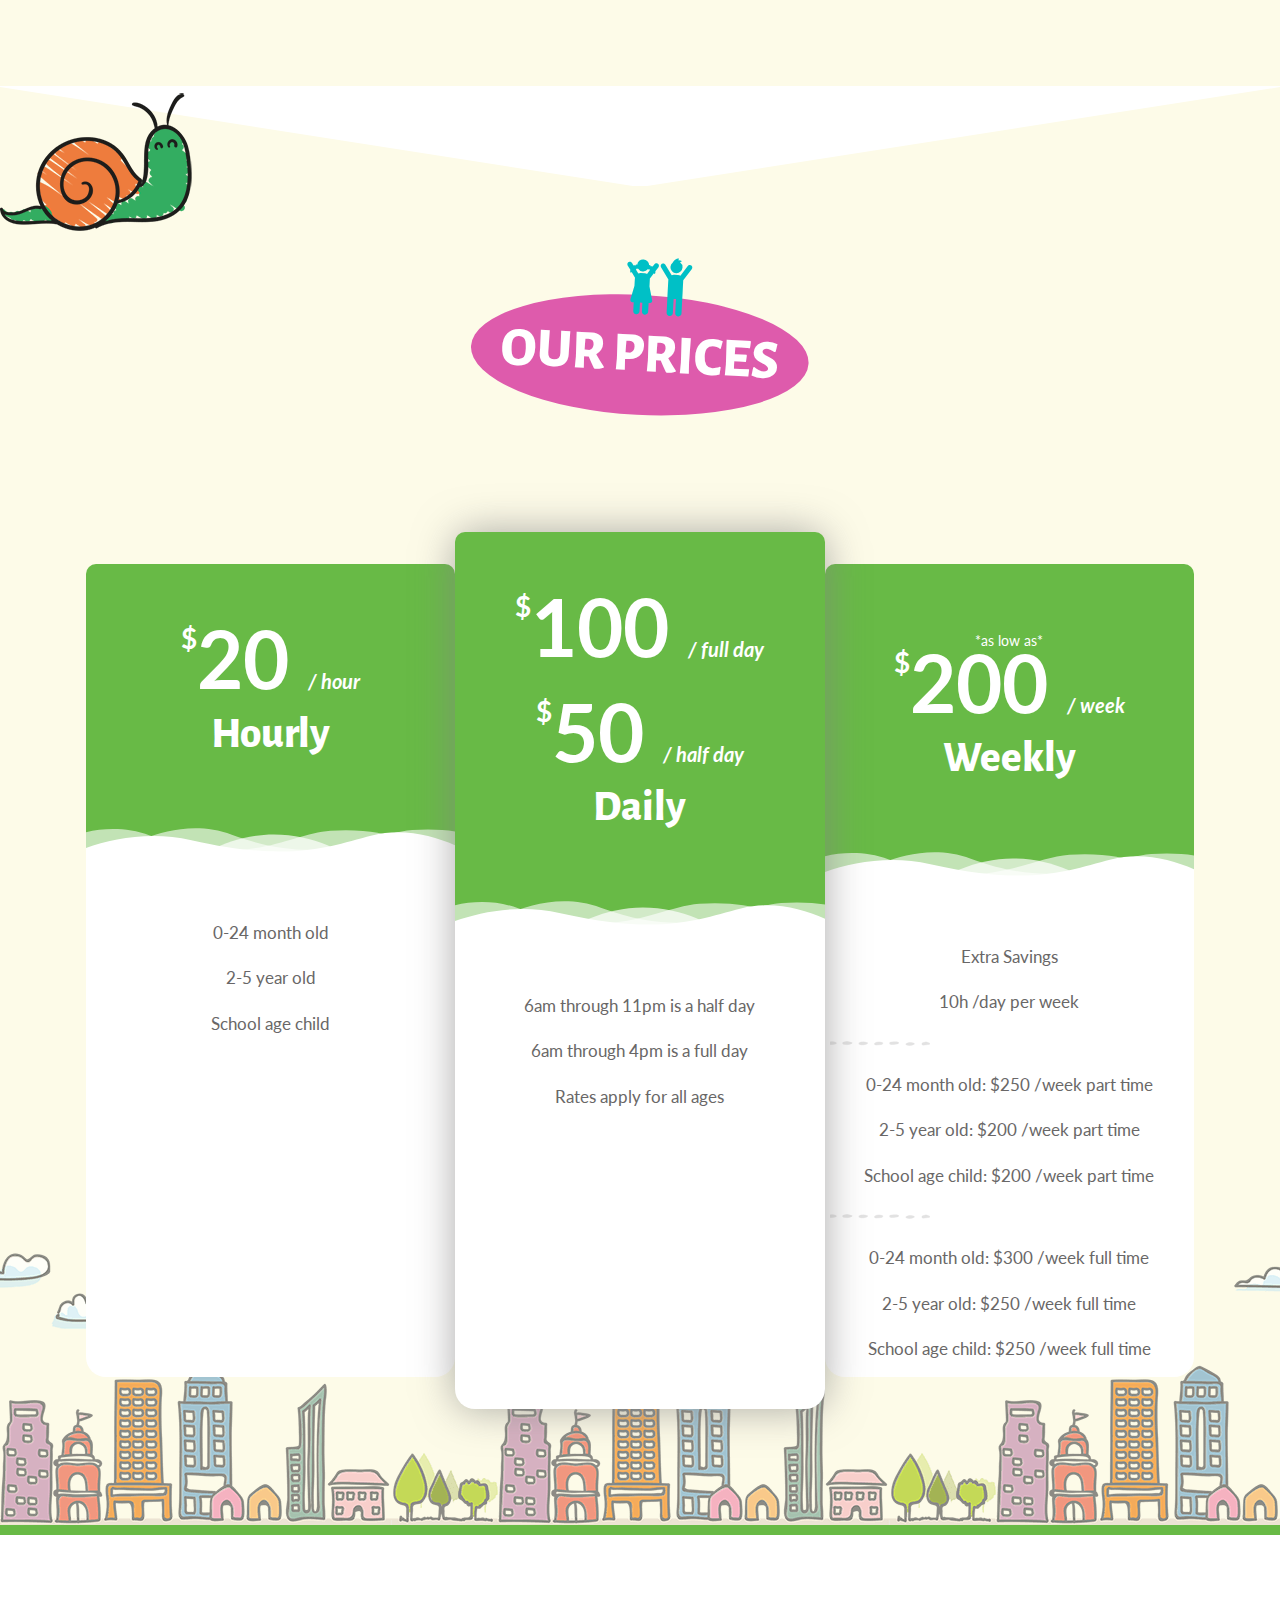
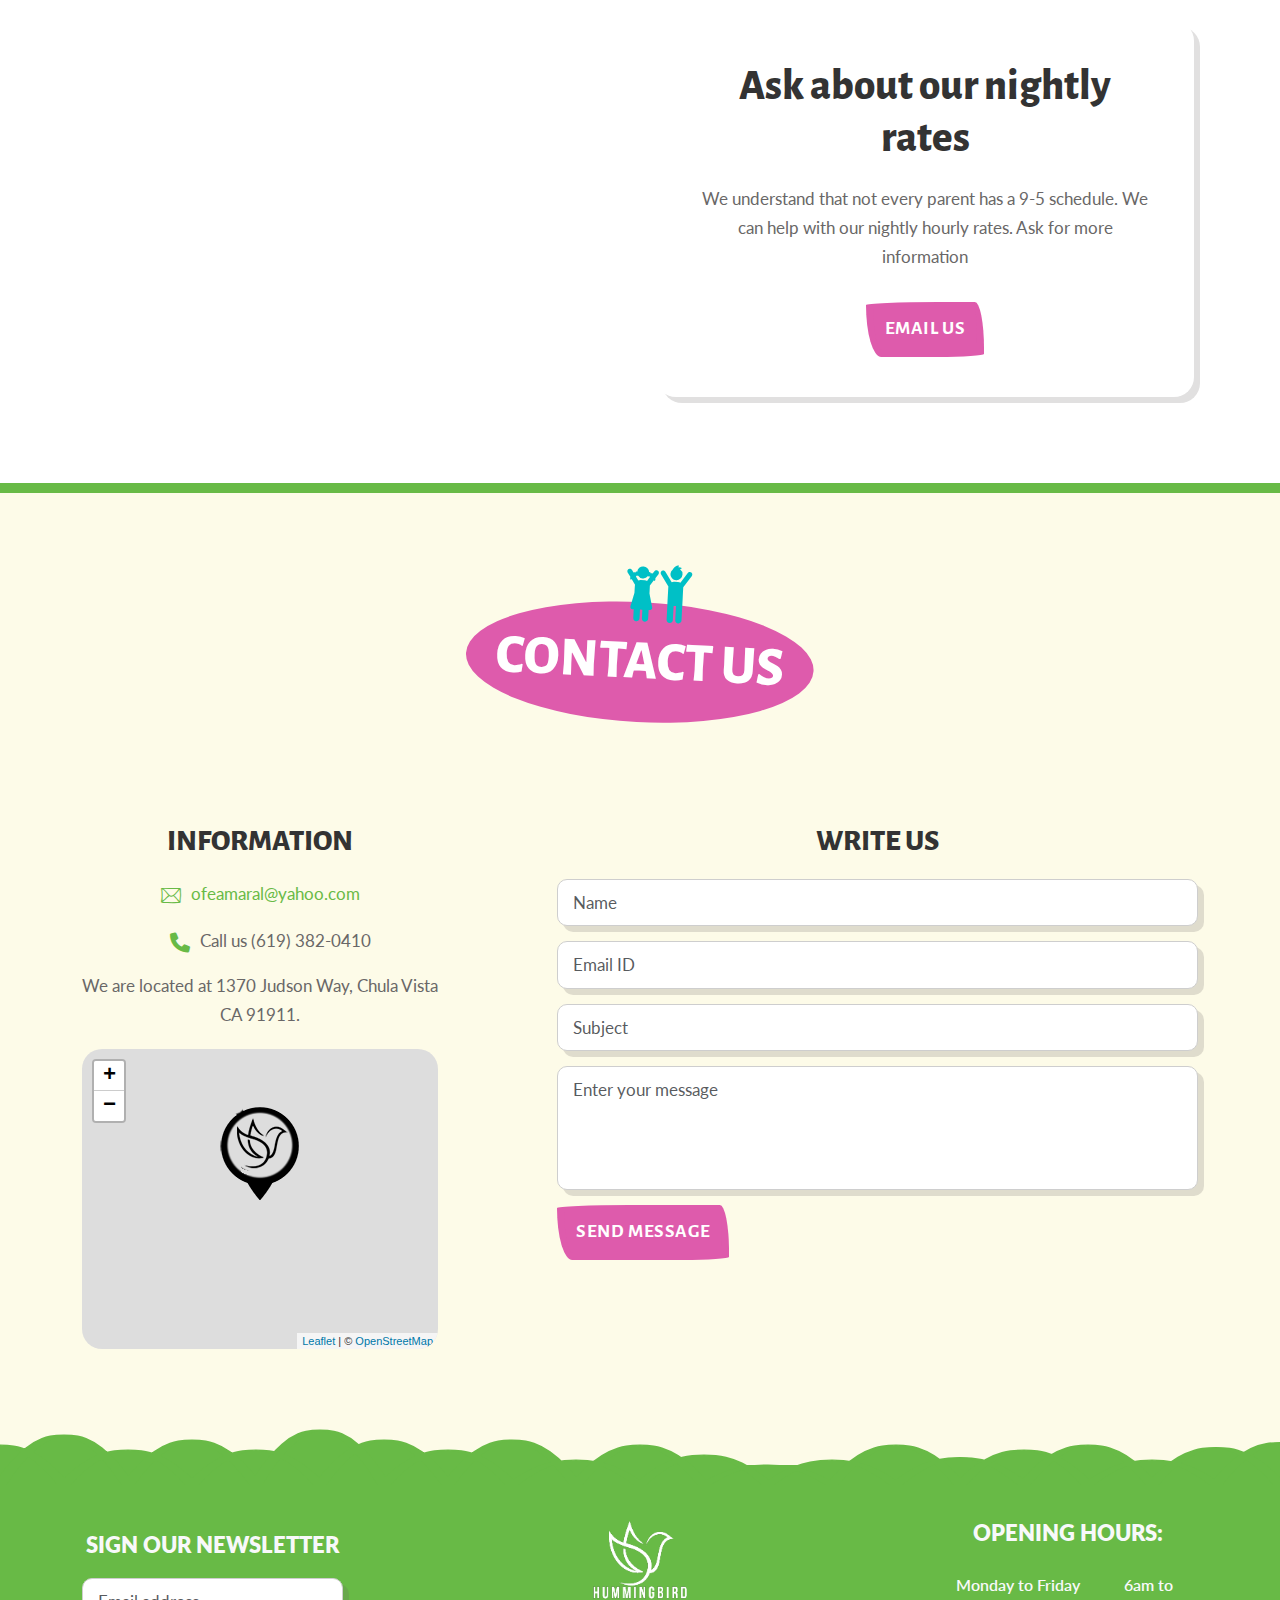
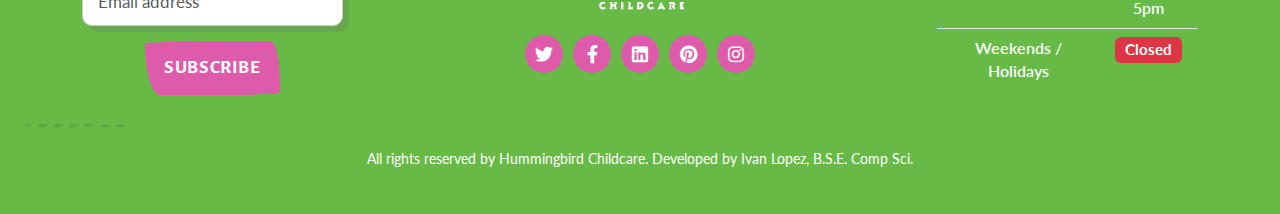
==== commit 2bbdbff4: "activity section update" ====
--- a/index.html
+++ b/index.html
@@ -748,12 +748,6 @@
                      <div class="accordion" id="accordion1">
                         <!--accordion item -->
                         <div class="accordion-item">
-                           <h4 class="accordion-header" id="headingOne">
-                              <button class="accordion-button" type="button" data-bs-toggle="collapse"
-                                 data-bs-target="#collapseOne" aria-expanded="true" aria-controls="collapseOne">
-                                 Activity Description
-                              </button>
-                           </h4>
                            <div id="collapseOne" class="accordion-collapse collapse show" aria-labelledby="headingOne"
                               data-bs-parent="#accordion1">
                               <div class="accordion-body">
@@ -764,48 +758,6 @@
                               </div>
                            </div>
                         </div>
-                        <!--accordion item -->
-                        <div class="accordion-item">
-                           <h4 class="accordion-header" id="headingTwo">
-                              <button class="accordion-button collapsed" type="button" data-bs-toggle="collapse"
-                                 data-bs-target="#collapseTwo" aria-expanded="false" aria-controls="collapseTwo">
-                                 Age Group
-                              </button>
-                           </h4>
-                           <div id="collapseTwo" class="accordion-collapse collapse" aria-labelledby="headingTwo"
-                              data-bs-parent="#accordion1">
-                              <div class="accordion-body">
-                                 <p>Vivamus finibus lorem diam, sit amet facilisis tellus placerat Aliquam porttitor ut
-                                    lectus eget imperdiet. Aenean ut ex leo. Nulla faucibus turpis sit amet turpis
-                                    mattis vestibulum et vel enim. Suspendisse magna magna, consectetur at erat non,
-                                    mattis aliquet elit. </p>
-                                 <p>Fusce at nibh lacinia orci dictum euismod. Praesent vel nisl in quam commodo
-                                    tristique.
-                                 </p>
-                              </div>
-                           </div>
-                        </div>
-                        <!--accordion item -->
-                        <div class="accordion-item">
-                           <h4 class="accordion-header" id="headingThree">
-                              <button class="accordion-button collapsed" type="button" data-bs-toggle="collapse"
-                                 data-bs-target="#collapseThree" aria-expanded="false" aria-controls="collapseTwo">
-                                 Timetable
-                              </button>
-                           </h4>
-                           <div id="collapseThree" class="accordion-collapse collapse" aria-labelledby="headingTwo"
-                              data-bs-parent="#accordion1">
-                              <div class="accordion-body">
-                                 <p>Vivamus finibus lorem diam, sit amet facilisis tellus placerat Aliquam porttitor ut
-                                    lectus eget imperdiet. Aenean ut ex leo. Nulla faucibus turpis sit amet turpis
-                                    mattis vestibulum et vel enim. Suspendisse magna magna, consectetur at erat non,
-                                    mattis aliquet elit. </p>
-                                 <p>Fusce at nibh lacinia orci dictum euismod. Praesent vel nisl in quam commodo
-                                    tristique.
-                                 </p>
-                              </div>
-                           </div>
-                        </div>
                         <!--/accordion item -->
                      </div>
                      <!--/accordion -->
@@ -829,65 +781,15 @@
                      <div class="accordion" id="accordion2">
                         <!--accordion item -->
                         <div class="accordion-item">
-                           <h4 class="accordion-header" id="headingOne2">
-                              <button class="accordion-button" type="button" data-bs-toggle="collapse"
-                                 data-bs-target="#collapseOne2" aria-expanded="true" aria-controls="collapseOne">
-                                 Activity Description
-                              </button>
-                           </h4>
                            <div id="collapseOne2" class="accordion-collapse collapse show" aria-labelledby="headingOne"
                               data-bs-parent="#accordion2">
                               <div class="accordion-body">
                                  <p>From finger-painting to mixed-media masterpieces, our little Picassos have the
                                     freedom to express themselves through various art forms, cultivating their
                                     creativity and fine motor skills.</p>
-
                               </div>
                            </div>
                         </div>
-                        <!--accordion item -->
-                        <div class="accordion-item">
-                           <h4 class="accordion-header" id="headingTwo2">
-                              <button class="accordion-button collapsed" type="button" data-bs-toggle="collapse"
-                                 data-bs-target="#collapseTwo2" aria-expanded="false" aria-controls="collapseTwo">
-                                 Age Group
-                              </button>
-                           </h4>
-                           <div id="collapseTwo2" class="accordion-collapse collapse" aria-labelledby="headingTwo2"
-                              data-bs-parent="#accordion2">
-                              <div class="accordion-body">
-                                 <p>Vivamus finibus lorem diam, sit amet facilisis tellus placerat Aliquam porttitor ut
-                                    lectus eget imperdiet. Aenean ut ex leo. Nulla faucibus turpis sit amet turpis
-                                    mattis vestibulum et vel enim. Suspendisse magna magna, consectetur at erat non,
-                                    mattis aliquet elit. </p>
-                                 <p>Fusce at nibh lacinia orci dictum euismod. Praesent vel nisl in quam commodo
-                                    tristique.
-                                 </p>
-                              </div>
-                           </div>
-                        </div>
-                        <!--accordion item -->
-                        <div class="accordion-item">
-                           <h4 class="accordion-header" id="headingThree2">
-                              <button class="accordion-button collapsed" type="button" data-bs-toggle="collapse"
-                                 data-bs-target="#collapseThree2" aria-expanded="false" aria-controls="collapseTwo">
-                                 Timetable
-                              </button>
-                           </h4>
-                           <div id="collapseThree2" class="accordion-collapse collapse" aria-labelledby="headingThree2"
-                              data-bs-parent="#accordion2">
-                              <div class="accordion-body">
-                                 <p>Vivamus finibus lorem diam, sit amet facilisis tellus placerat Aliquam porttitor ut
-                                    lectus eget imperdiet. Aenean ut ex leo. Nulla faucibus turpis sit amet turpis
-                                    mattis vestibulum et vel enim. Suspendisse magna magna, consectetur at erat non,
-                                    mattis aliquet elit. </p>
-                                 <p>Fusce at nibh lacinia orci dictum euismod. Praesent vel nisl in quam commodo
-                                    tristique.
-                                 </p>
-                              </div>
-                           </div>
-                        </div>
-                        <!--/accordion item -->
                      </div>
                      <!--/accordion -->
                   </div>
@@ -910,12 +812,6 @@
                      <div class="accordion" id="accordion3">
                         <!--accordion item -->
                         <div class="accordion-item">
-                           <h4 class="accordion-header" id="headingOne3">
-                              <button class="accordion-button" type="button" data-bs-toggle="collapse"
-                                 data-bs-target="#collapseOne3" aria-expanded="true" aria-controls="collapseOne">
-                                 Activity Description
-                              </button>
-                           </h4>
                            <div id="collapseOne3" class="accordion-collapse collapse show" aria-labelledby="headingOne3"
                               data-bs-parent="#accordion3">
                               <div class="accordion-body">
@@ -927,49 +823,6 @@
                               </div>
                            </div>
                         </div>
-                        <!--accordion item -->
-                        <div class="accordion-item">
-                           <h4 class="accordion-header" id="headingTwo3">
-                              <button class="accordion-button collapsed" type="button" data-bs-toggle="collapse"
-                                 data-bs-target="#collapseTwo3" aria-expanded="false" aria-controls="collapseTwo">
-                                 Age Group
-                              </button>
-                           </h4>
-                           <div id="collapseTwo3" class="accordion-collapse collapse" aria-labelledby="headingTwo3"
-                              data-bs-parent="#accordion3">
-                              <div class="accordion-body">
-                                 <p>Vivamus finibus lorem diam, sit amet facilisis tellus placerat Aliquam porttitor ut
-                                    lectus eget imperdiet. Aenean ut ex leo. Nulla faucibus turpis sit amet turpis
-                                    mattis vestibulum et vel enim. Suspendisse magna magna, consectetur at erat non,
-                                    mattis aliquet elit. </p>
-                                 <p>Fusce at nibh lacinia orci dictum euismod. Praesent vel nisl in quam commodo
-                                    tristique.
-                                 </p>
-                              </div>
-                           </div>
-                        </div>
-                        <!--accordion item -->
-                        <div class="accordion-item">
-                           <h4 class="accordion-header" id="headingThree3">
-                              <button class="accordion-button collapsed" type="button" data-bs-toggle="collapse"
-                                 data-bs-target="#collapseThree3" aria-expanded="false" aria-controls="collapseTwo">
-                                 Timetable
-                              </button>
-                           </h4>
-                           <div id="collapseThree3" class="accordion-collapse collapse" aria-labelledby="headingThree3"
-                              data-bs-parent="#accordion3">
-                              <div class="accordion-body">
-                                 <p>Vivamus finibus lorem diam, sit amet facilisis tellus placerat Aliquam porttitor ut
-                                    lectus eget imperdiet. Aenean ut ex leo. Nulla faucibus turpis sit amet turpis
-                                    mattis vestibulum et vel enim. Suspendisse magna magna, consectetur at erat non,
-                                    mattis aliquet elit. </p>
-                                 <p>Fusce at nibh lacinia orci dictum euismod. Praesent vel nisl in quam commodo
-                                    tristique.
-                                 </p>
-                              </div>
-                           </div>
-                        </div>
-                        <!--/accordion item -->
                      </div>
                      <!--/accordion -->
                   </div>
@@ -992,12 +845,6 @@
                      <div class="accordion" id="accordion4">
                         <!--accordion item -->
                         <div class="accordion-item">
-                           <h4 class="accordion-header" id="headingOne4">
-                              <button class="accordion-button" type="button" data-bs-toggle="collapse"
-                                 data-bs-target="#collapseOne4" aria-expanded="true" aria-controls="collapseOne">
-                                 Activity Description
-                              </button>
-                           </h4>
                            <div id="collapseOne4" class="accordion-collapse collapse show" aria-labelledby="headingOne4"
                               data-bs-parent="#accordion4">
                               <div class="accordion-body">
@@ -1010,49 +857,6 @@
                               </div>
                            </div>
                         </div>
-                        <!--accordion item -->
-                        <div class="accordion-item">
-                           <h4 class="accordion-header" id="headingTwo4">
-                              <button class="accordion-button collapsed" type="button" data-bs-toggle="collapse"
-                                 data-bs-target="#collapseTwo4" aria-expanded="false" aria-controls="collapseTwo">
-                                 Age Group
-                              </button>
-                           </h4>
-                           <div id="collapseTwo4" class="accordion-collapse collapse" aria-labelledby="headingTwo4"
-                              data-bs-parent="#accordion4">
-                              <div class="accordion-body">
-                                 <p>Vivamus finibus lorem diam, sit amet facilisis tellus placerat Aliquam porttitor ut
-                                    lectus eget imperdiet. Aenean ut ex leo. Nulla faucibus turpis sit amet turpis
-                                    mattis vestibulum et vel enim. Suspendisse magna magna, consectetur at erat non,
-                                    mattis aliquet elit. </p>
-                                 <p>Fusce at nibh lacinia orci dictum euismod. Praesent vel nisl in quam commodo
-                                    tristique.
-                                 </p>
-                              </div>
-                           </div>
-                        </div>
-                        <!--accordion item -->
-                        <div class="accordion-item">
-                           <h4 class="accordion-header" id="headingThree4">
-                              <button class="accordion-button collapsed" type="button" data-bs-toggle="collapse"
-                                 data-bs-target="#collapseThree4" aria-expanded="false" aria-controls="collapseTwo">
-                                 Timetable
-                              </button>
-                           </h4>
-                           <div id="collapseThree4" class="accordion-collapse collapse" aria-labelledby="headingThree4"
-                              data-bs-parent="#accordion4">
-                              <div class="accordion-body">
-                                 <p>Vivamus finibus lorem diam, sit amet facilisis tellus placerat Aliquam porttitor ut
-                                    lectus eget imperdiet. Aenean ut ex leo. Nulla faucibus turpis sit amet turpis
-                                    mattis vestibulum et vel enim. Suspendisse magna magna, consectetur at erat non,
-                                    mattis aliquet elit. </p>
-                                 <p>Fusce at nibh lacinia orci dictum euismod. Praesent vel nisl in quam commodo
-                                    tristique.
-                                 </p>
-                              </div>
-                           </div>
-                        </div>
-                        <!--/accordion item -->
                      </div>
                      <!--/accordion -->
                   </div>
@@ -1075,12 +879,6 @@
                      <div class="accordion" id="accordion5">
                         <!--accordion item -->
                         <div class="accordion-item">
-                           <h4 class="accordion-header" id="headingOne5">
-                              <button class="accordion-button" type="button" data-bs-toggle="collapse"
-                                 data-bs-target="#collapseOne5" aria-expanded="true" aria-controls="collapseOne">
-                                 Activity Description
-                              </button>
-                           </h4>
                            <div id="collapseOne5" class="accordion-collapse collapse show" aria-labelledby="headingOne5"
                               data-bs-parent="#accordion5">
                               <div class="accordion-body">
@@ -1090,49 +888,6 @@
                               </div>
                            </div>
                         </div>
-                        <!--accordion item -->
-                        <div class="accordion-item">
-                           <h4 class="accordion-header" id="headingTwo5">
-                              <button class="accordion-button collapsed" type="button" data-bs-toggle="collapse"
-                                 data-bs-target="#collapseTwo5" aria-expanded="false" aria-controls="collapseTwo">
-                                 Age Group
-                              </button>
-                           </h4>
-                           <div id="collapseTwo5" class="accordion-collapse collapse" aria-labelledby="headingTwo5"
-                              data-bs-parent="#accordion5">
-                              <div class="accordion-body">
-                                 <p>Vivamus finibus lorem diam, sit amet facilisis tellus placerat Aliquam porttitor ut
-                                    lectus eget imperdiet. Aenean ut ex leo. Nulla faucibus turpis sit amet turpis
-                                    mattis vestibulum et vel enim. Suspendisse magna magna, consectetur at erat non,
-                                    mattis aliquet elit. </p>
-                                 <p>Fusce at nibh lacinia orci dictum euismod. Praesent vel nisl in quam commodo
-                                    tristique.
-                                 </p>
-                              </div>
-                           </div>
-                        </div>
-                        <!--accordion item -->
-                        <div class="accordion-item">
-                           <h4 class="accordion-header" id="headingThree5">
-                              <button class="accordion-button collapsed" type="button" data-bs-toggle="collapse"
-                                 data-bs-target="#collapseThree5" aria-expanded="false" aria-controls="collapseTwo">
-                                 Timetable
-                              </button>
-                           </h4>
-                           <div id="collapseThree5" class="accordion-collapse collapse" aria-labelledby="headingThree5"
-                              data-bs-parent="#accordion5">
-                              <div class="accordion-body">
-                                 <p>Vivamus finibus lorem diam, sit amet facilisis tellus placerat Aliquam porttitor ut
-                                    lectus eget imperdiet. Aenean ut ex leo. Nulla faucibus turpis sit amet turpis
-                                    mattis vestibulum et vel enim. Suspendisse magna magna, consectetur at erat non,
-                                    mattis aliquet elit. </p>
-                                 <p>Fusce at nibh lacinia orci dictum euismod. Praesent vel nisl in quam commodo
-                                    tristique.
-                                 </p>
-                              </div>
-                           </div>
-                        </div>
-                        <!--/accordion item -->
                      </div>
                      <!--/accordion -->
                   </div>
